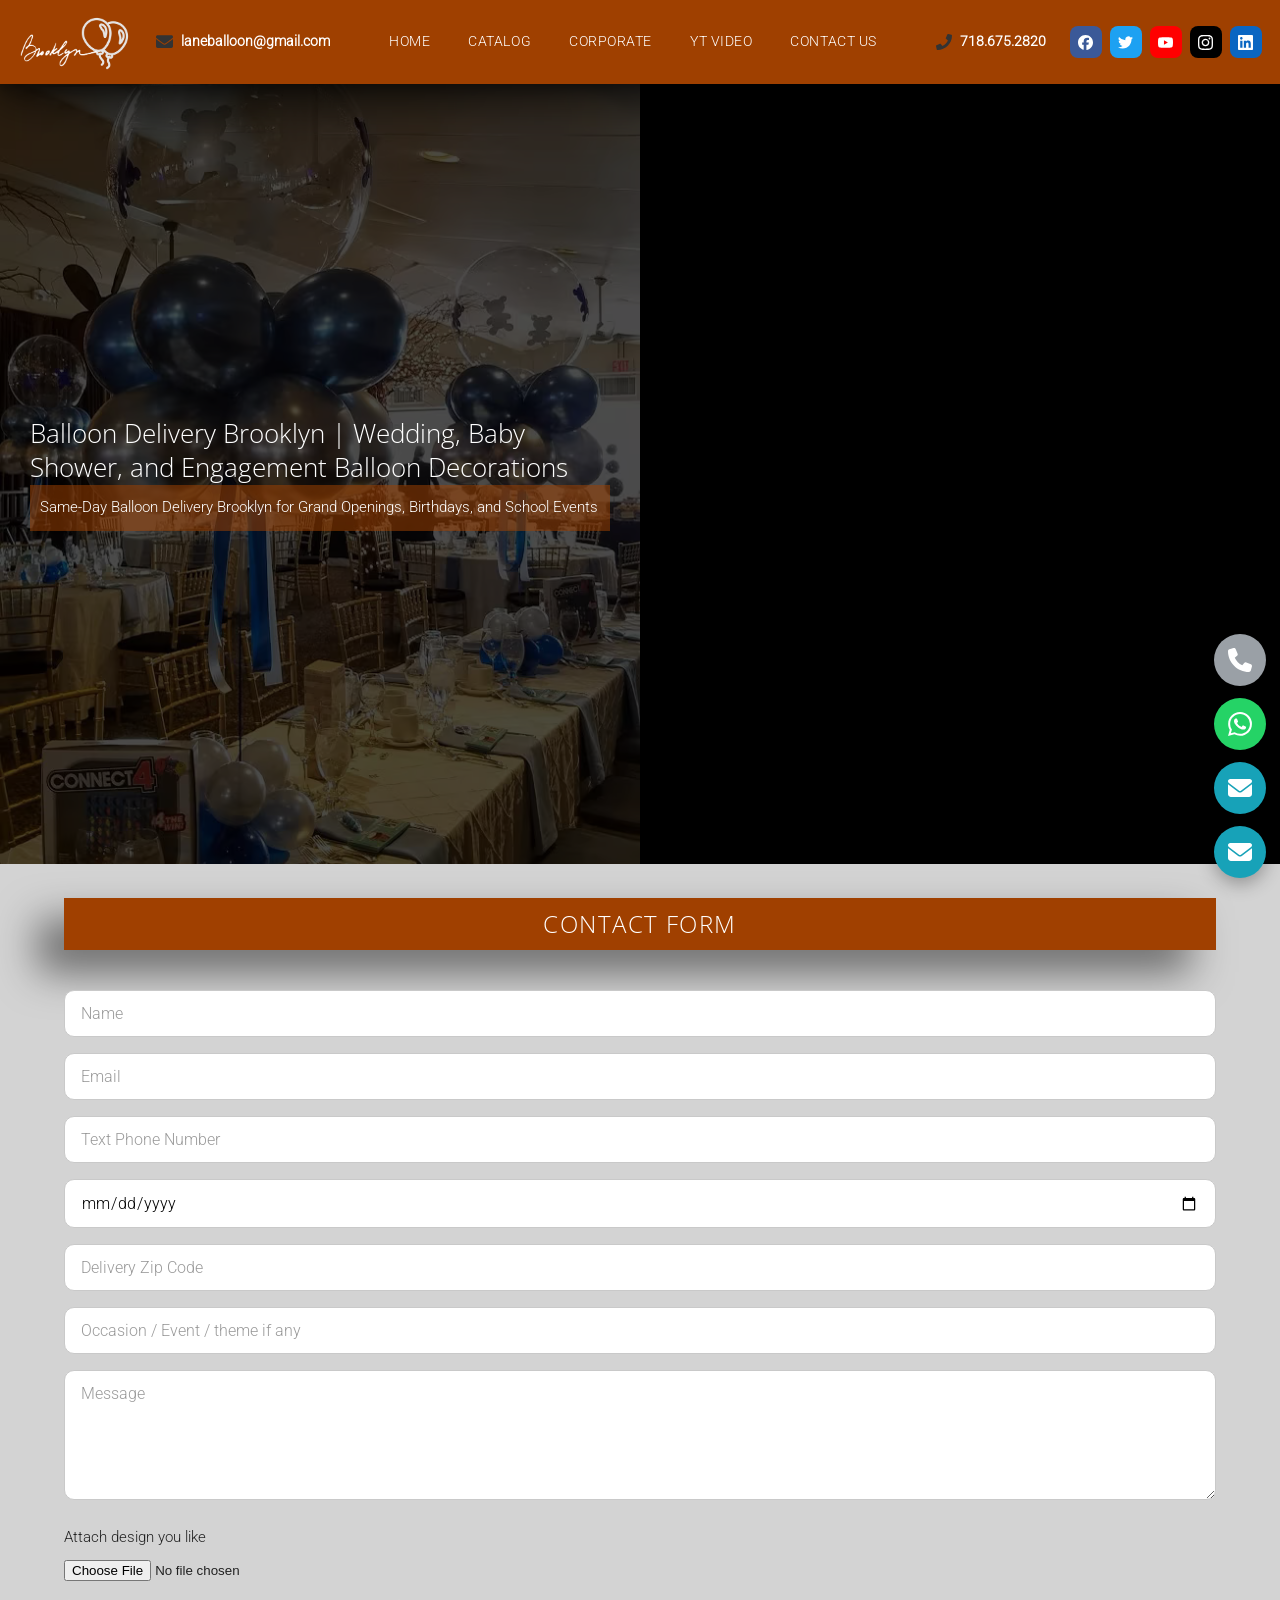
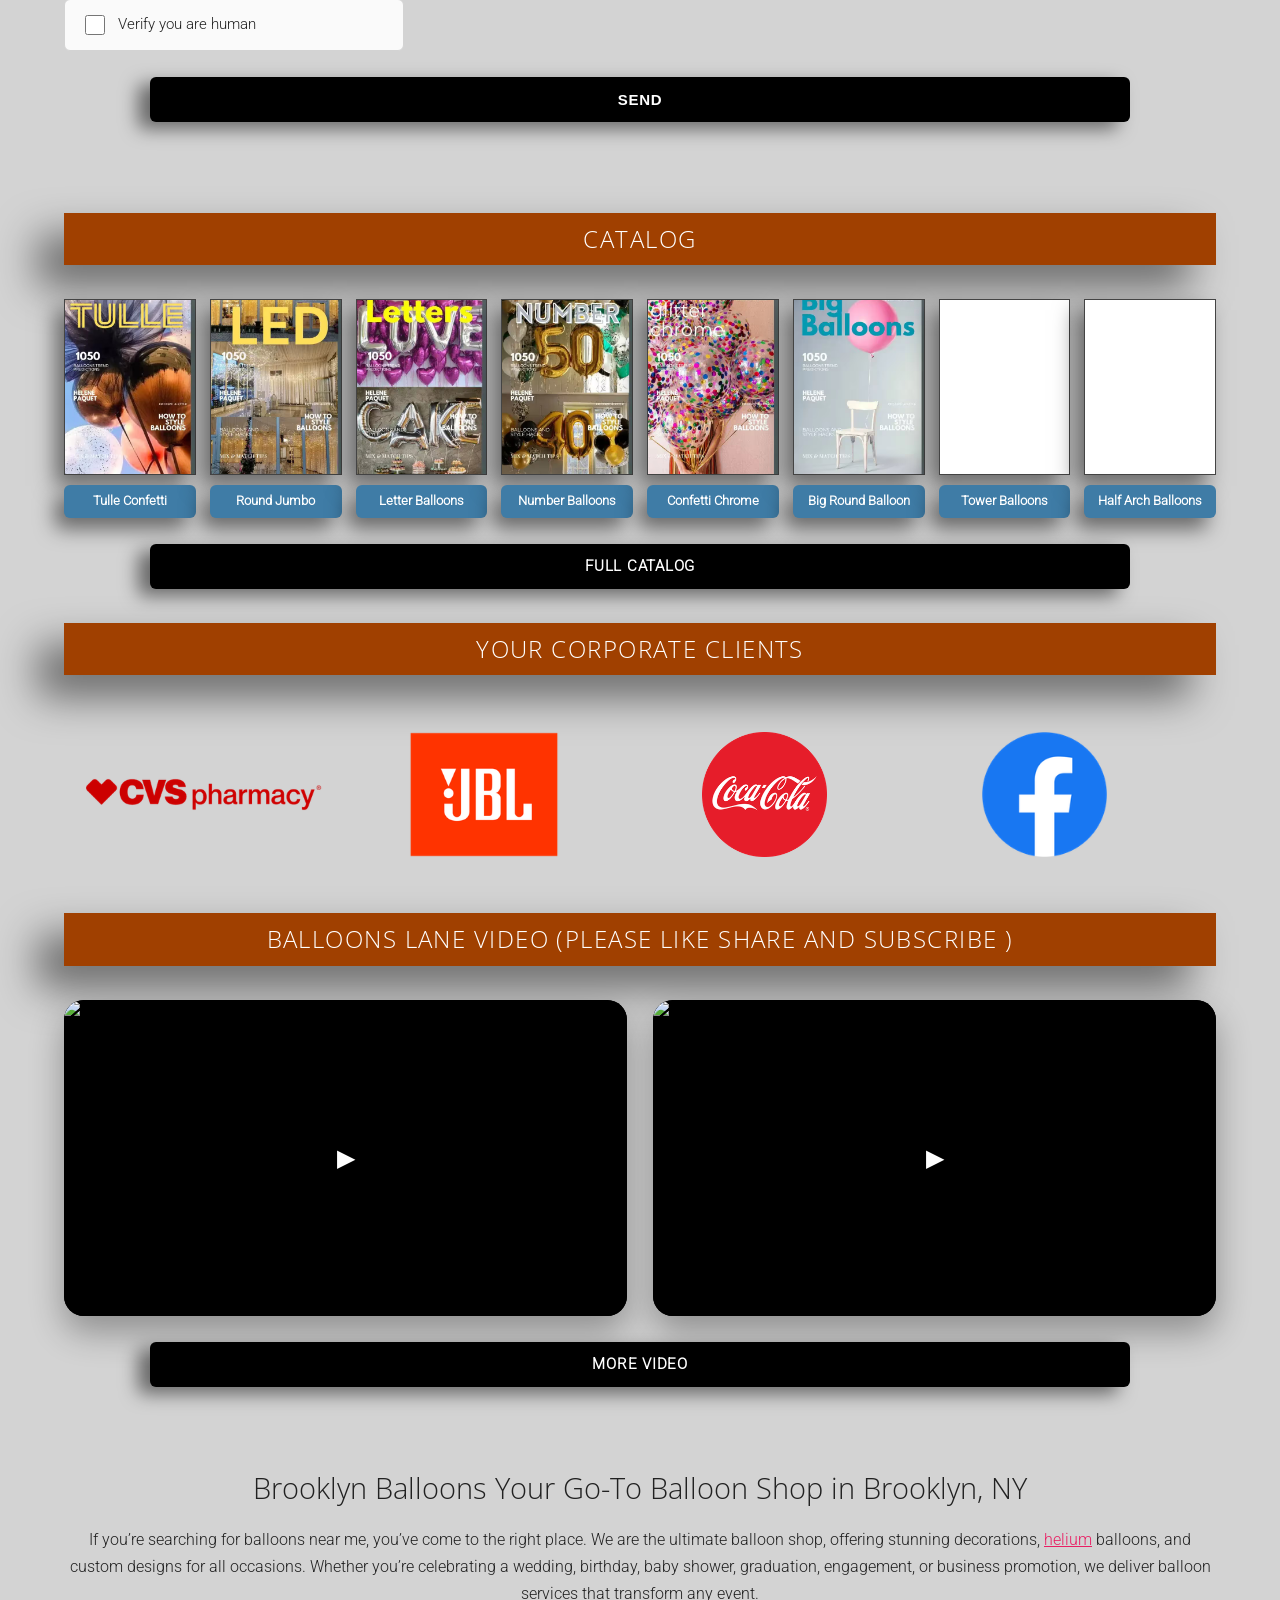
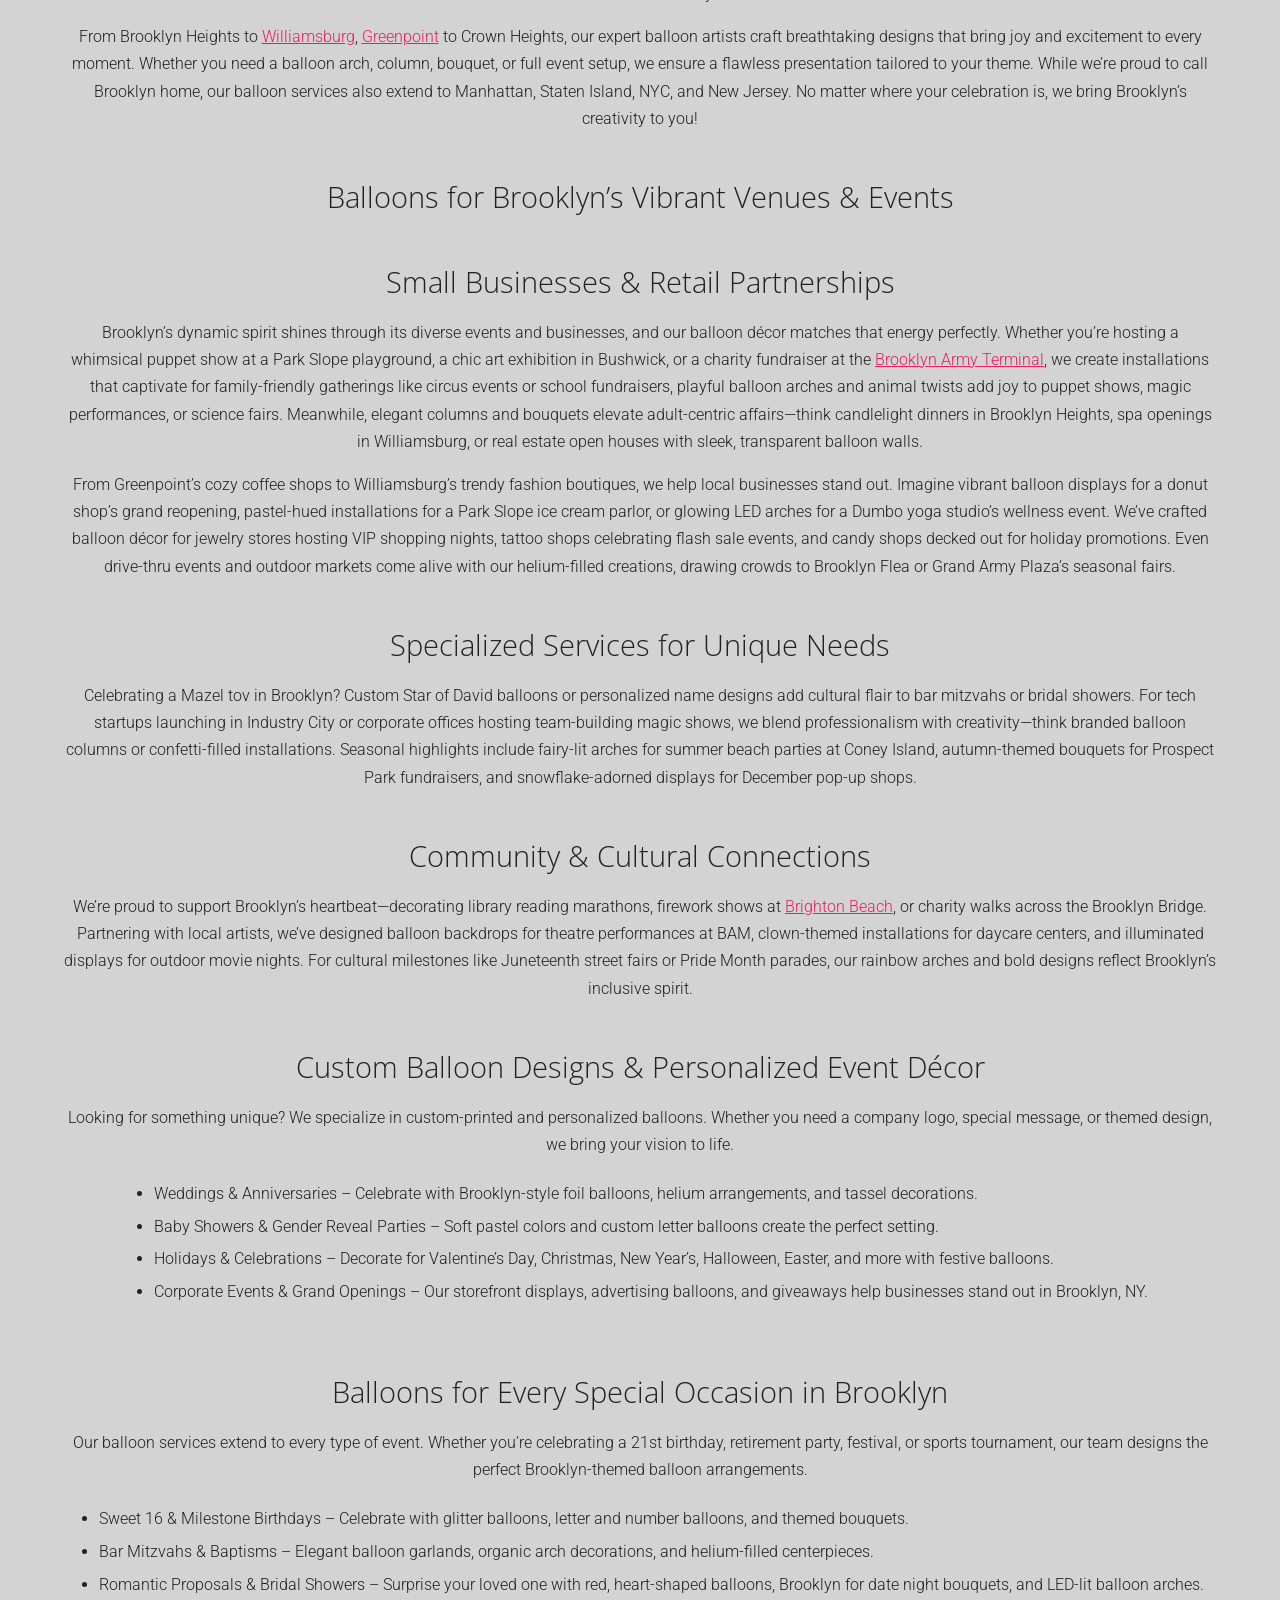
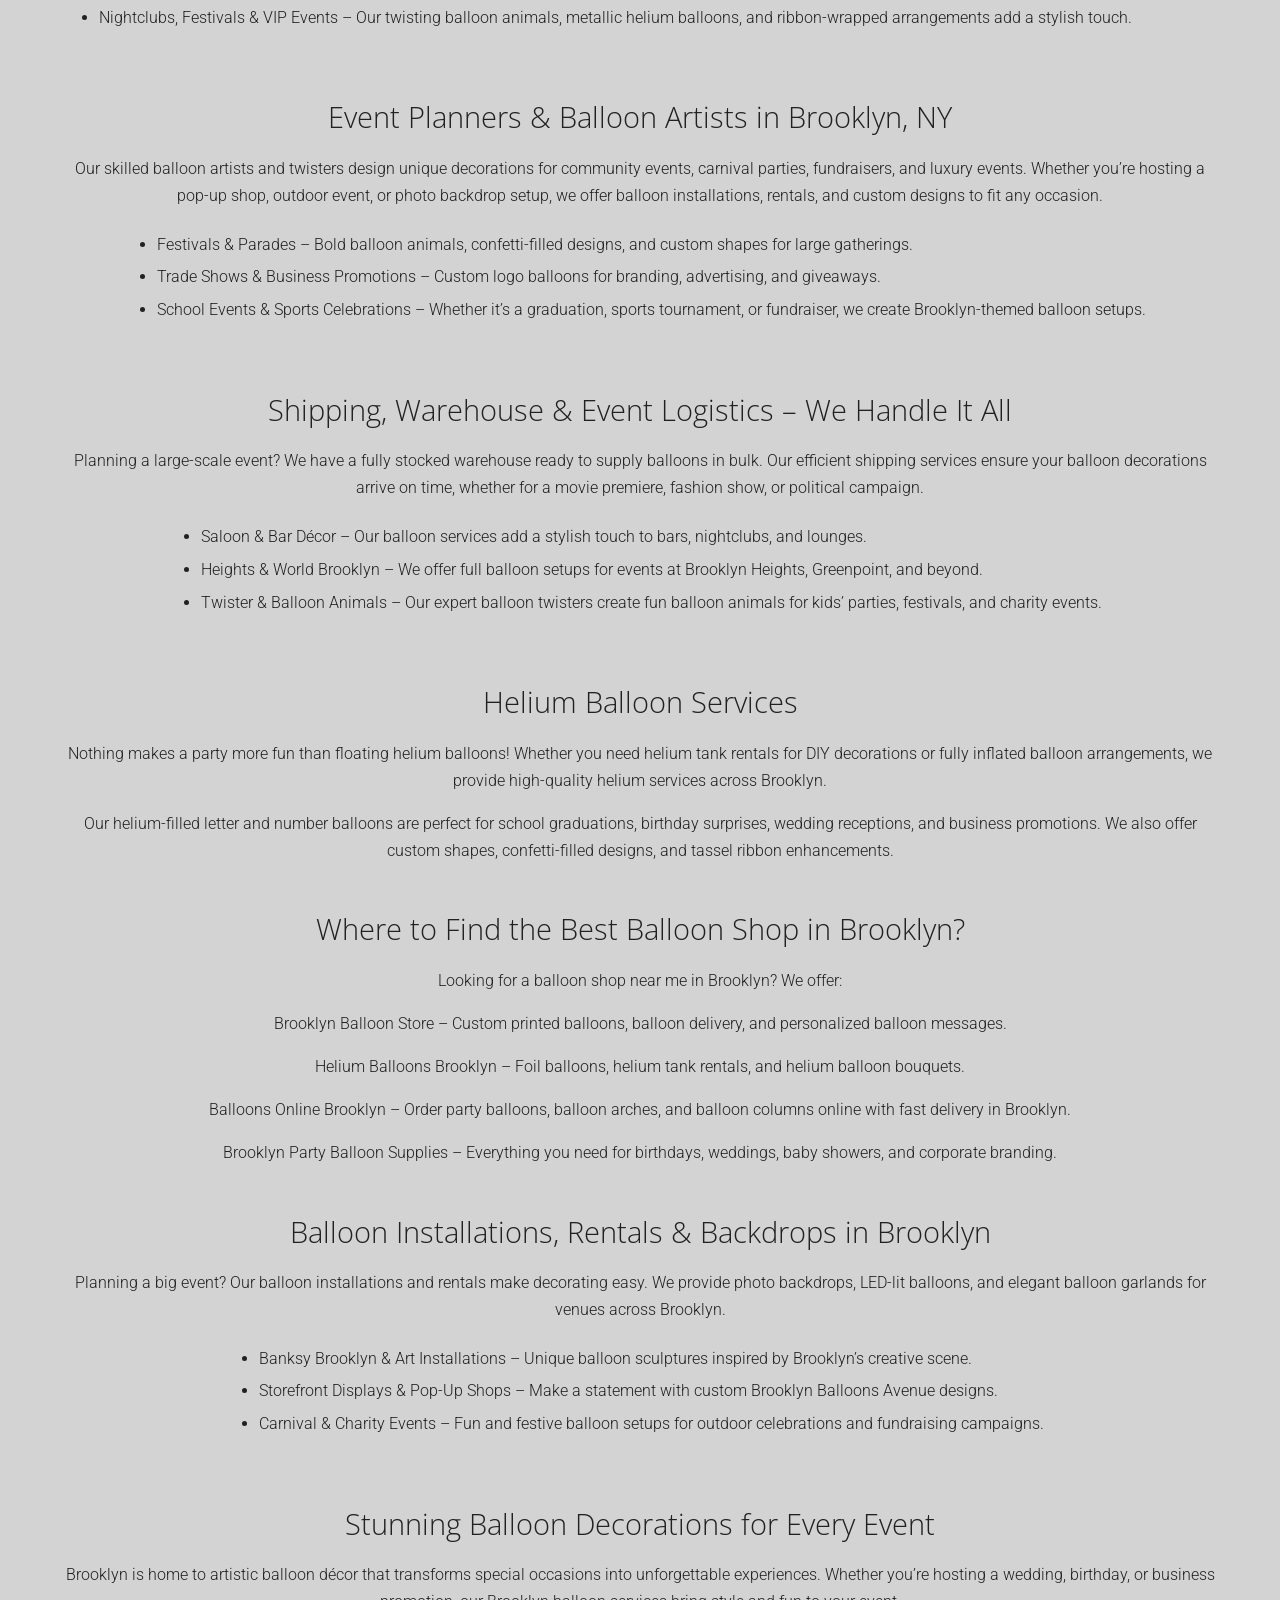
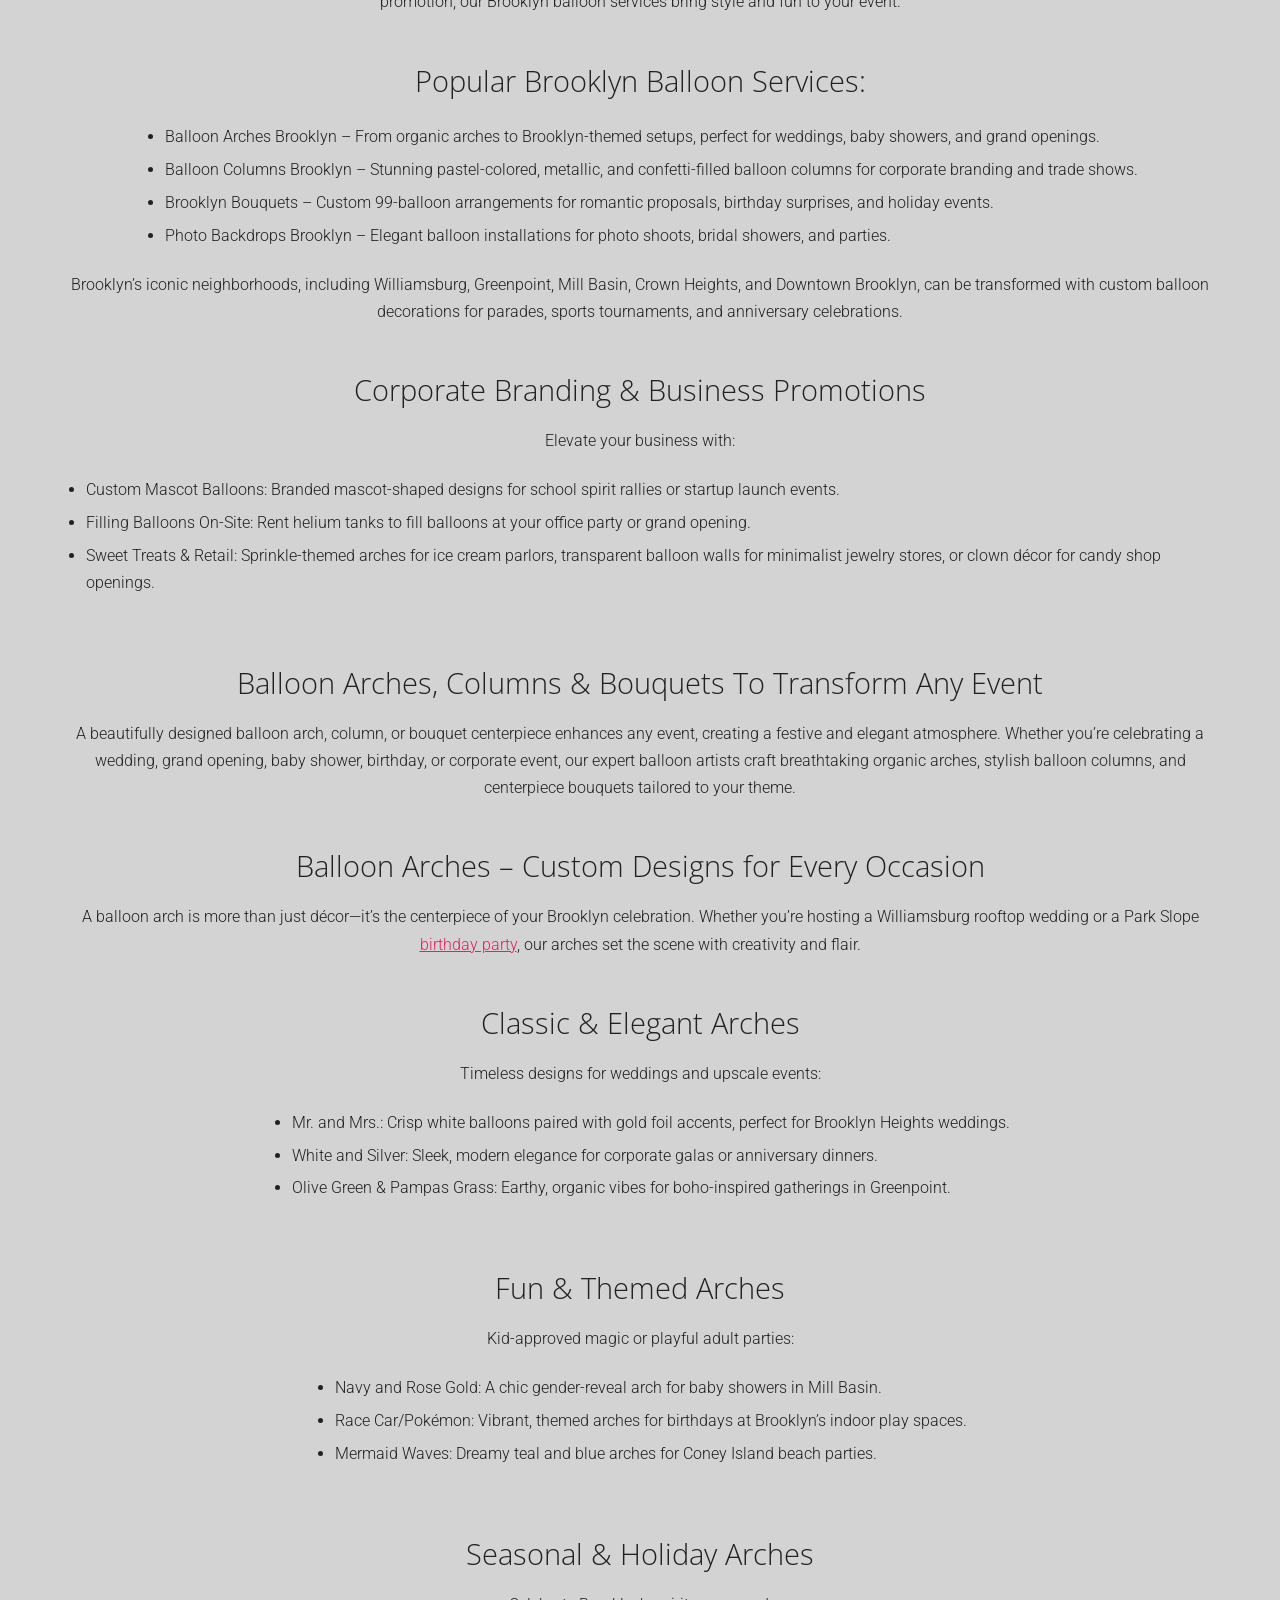
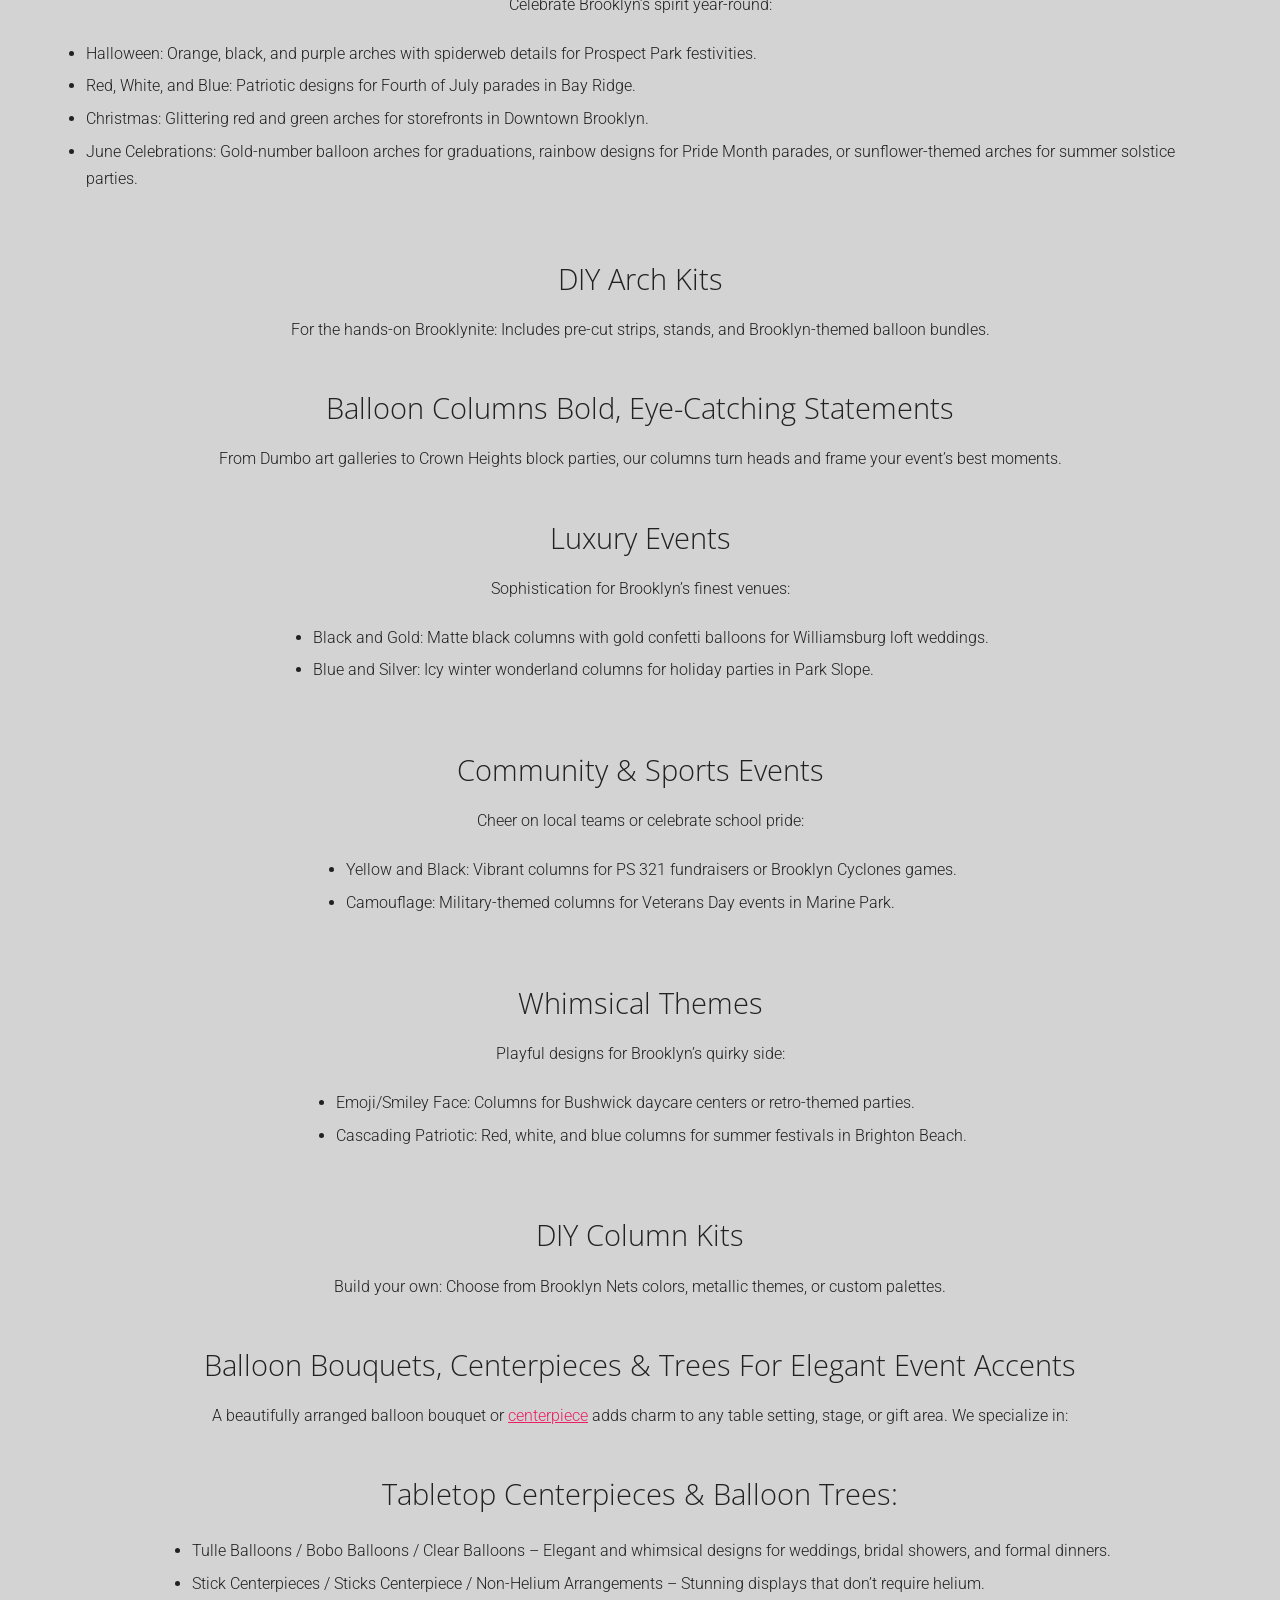
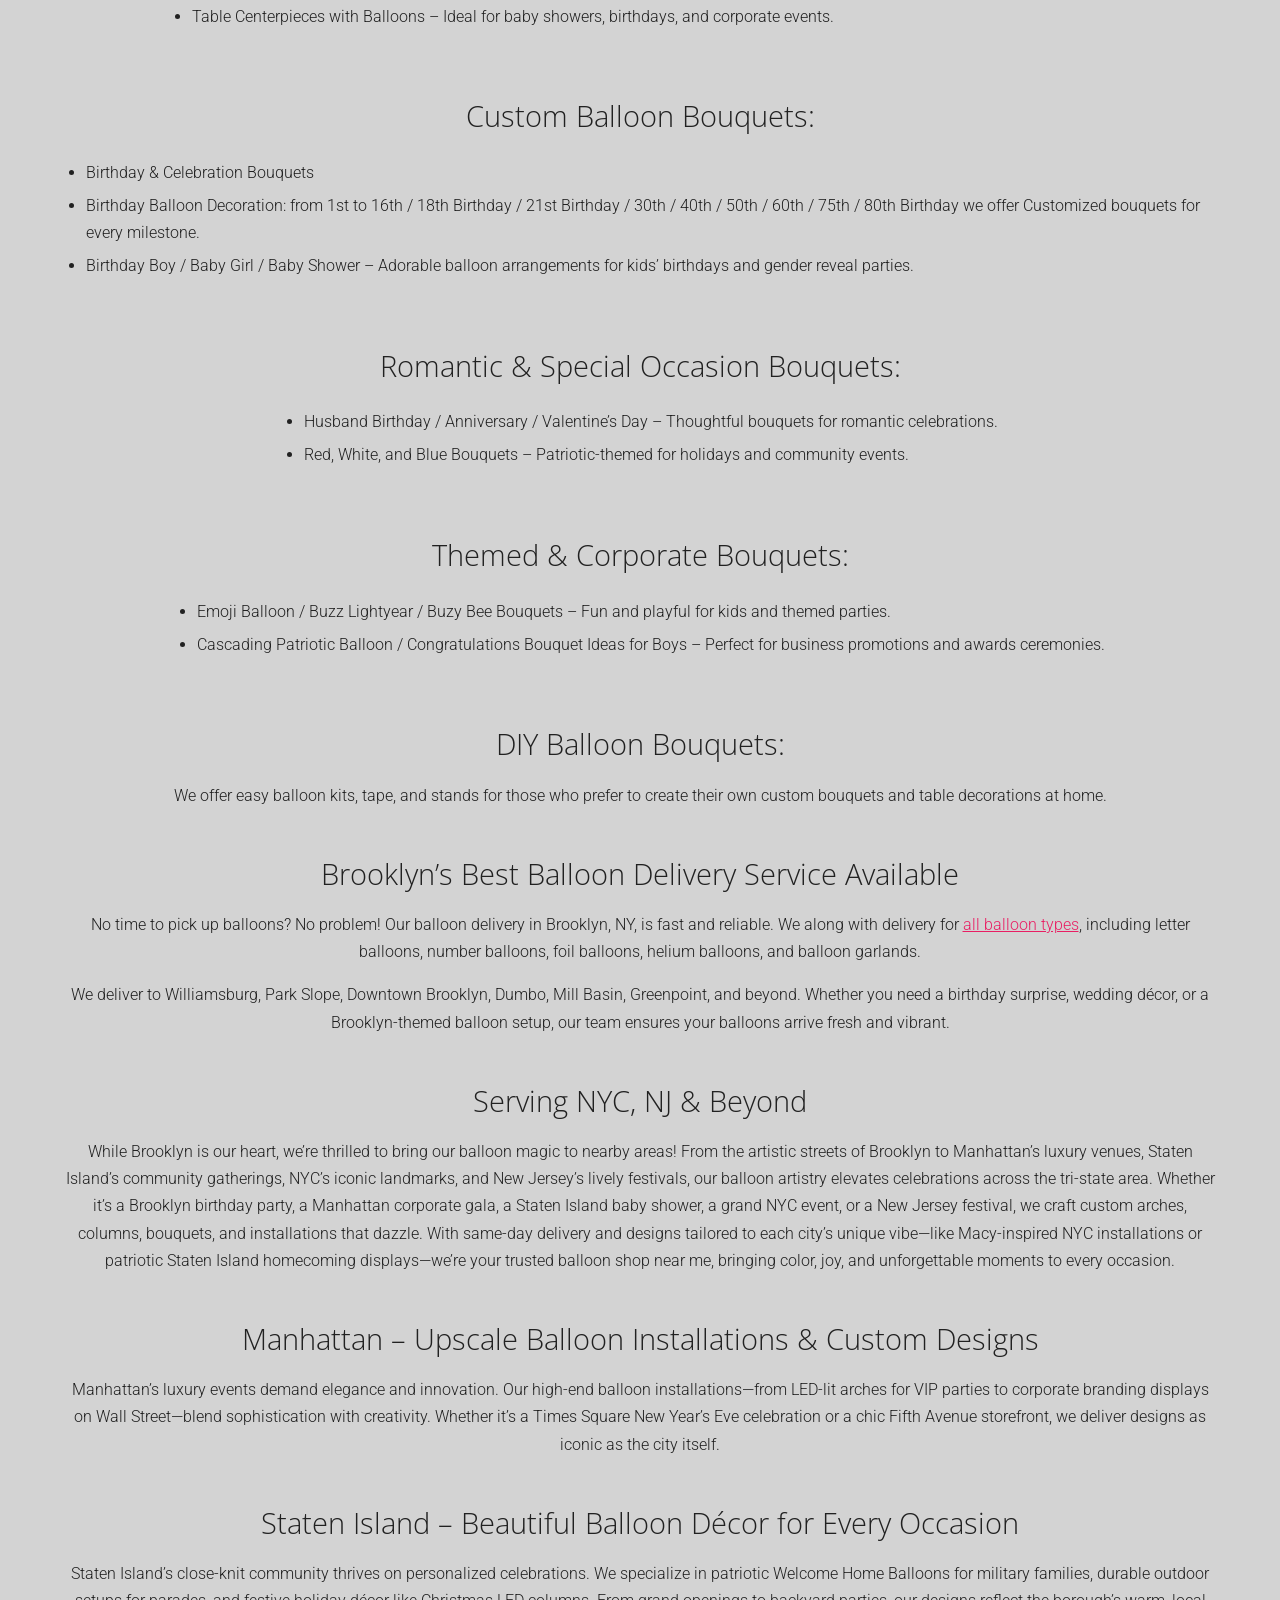
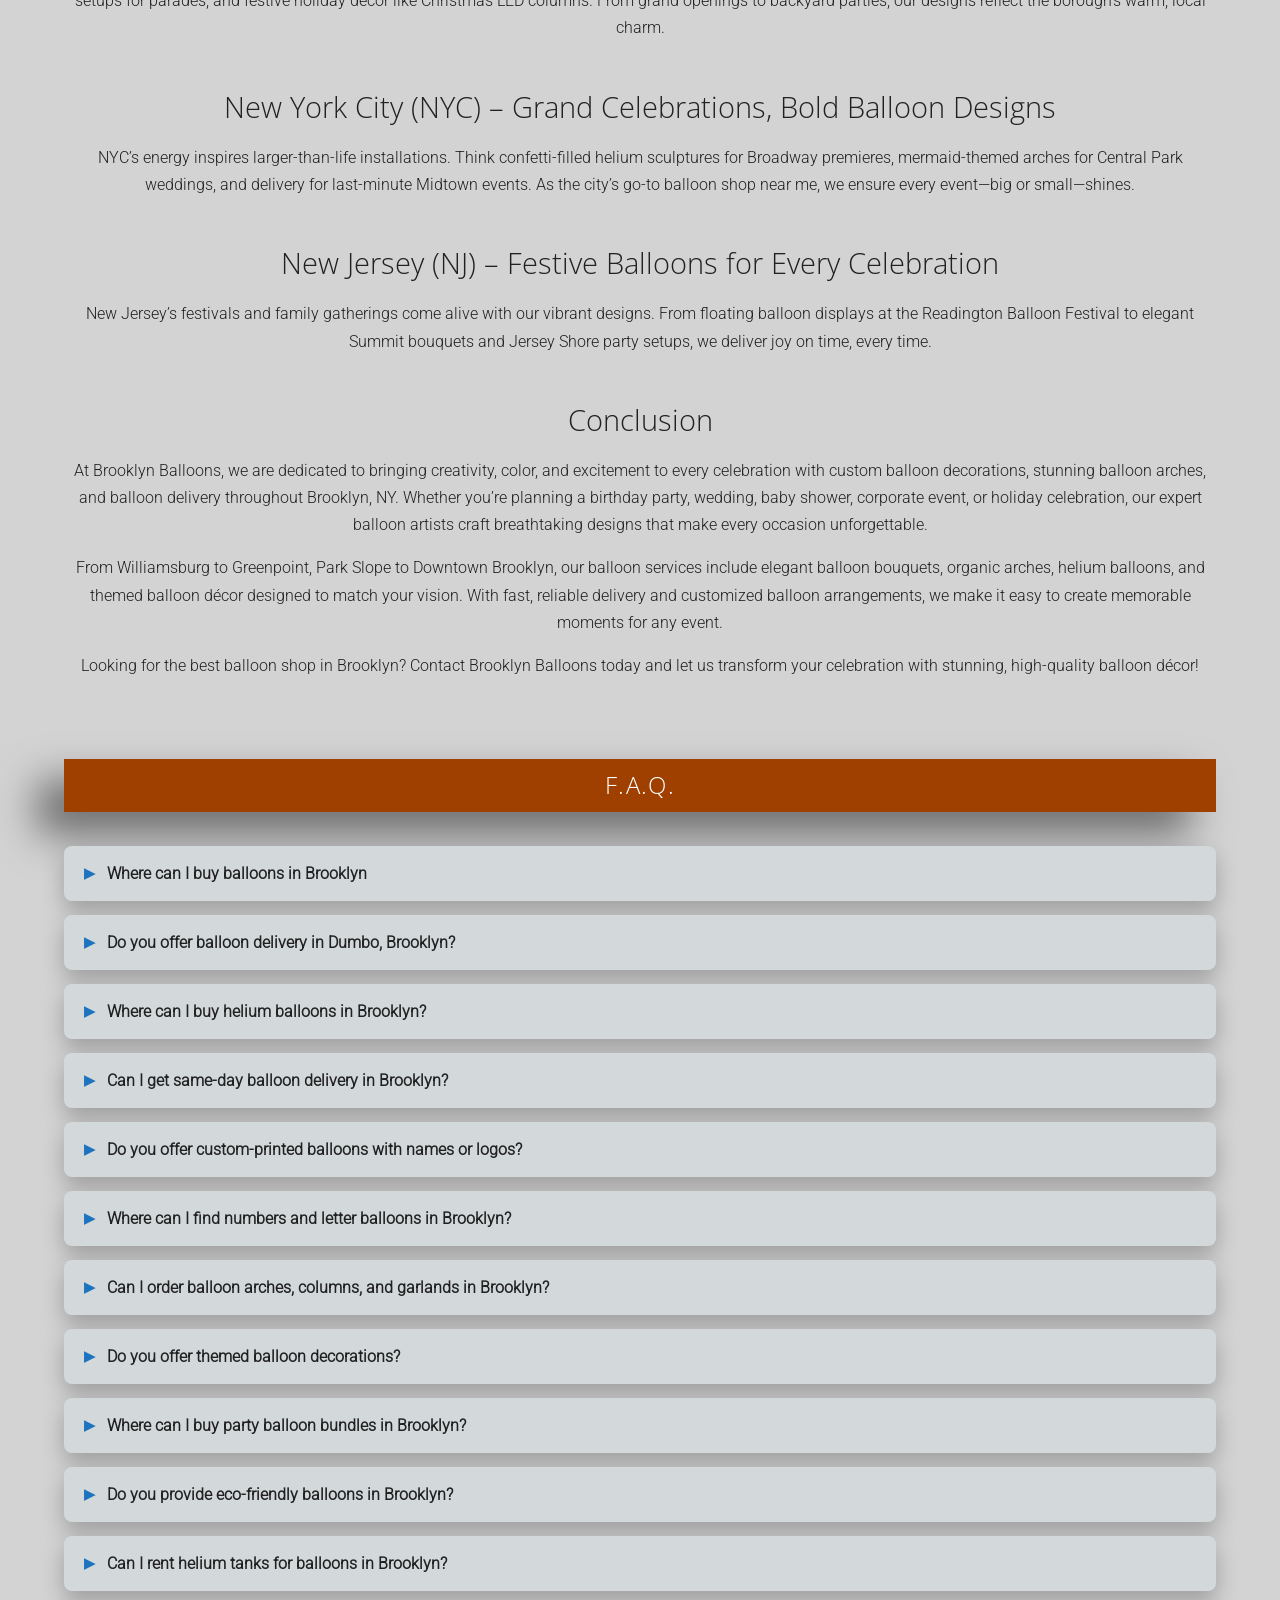
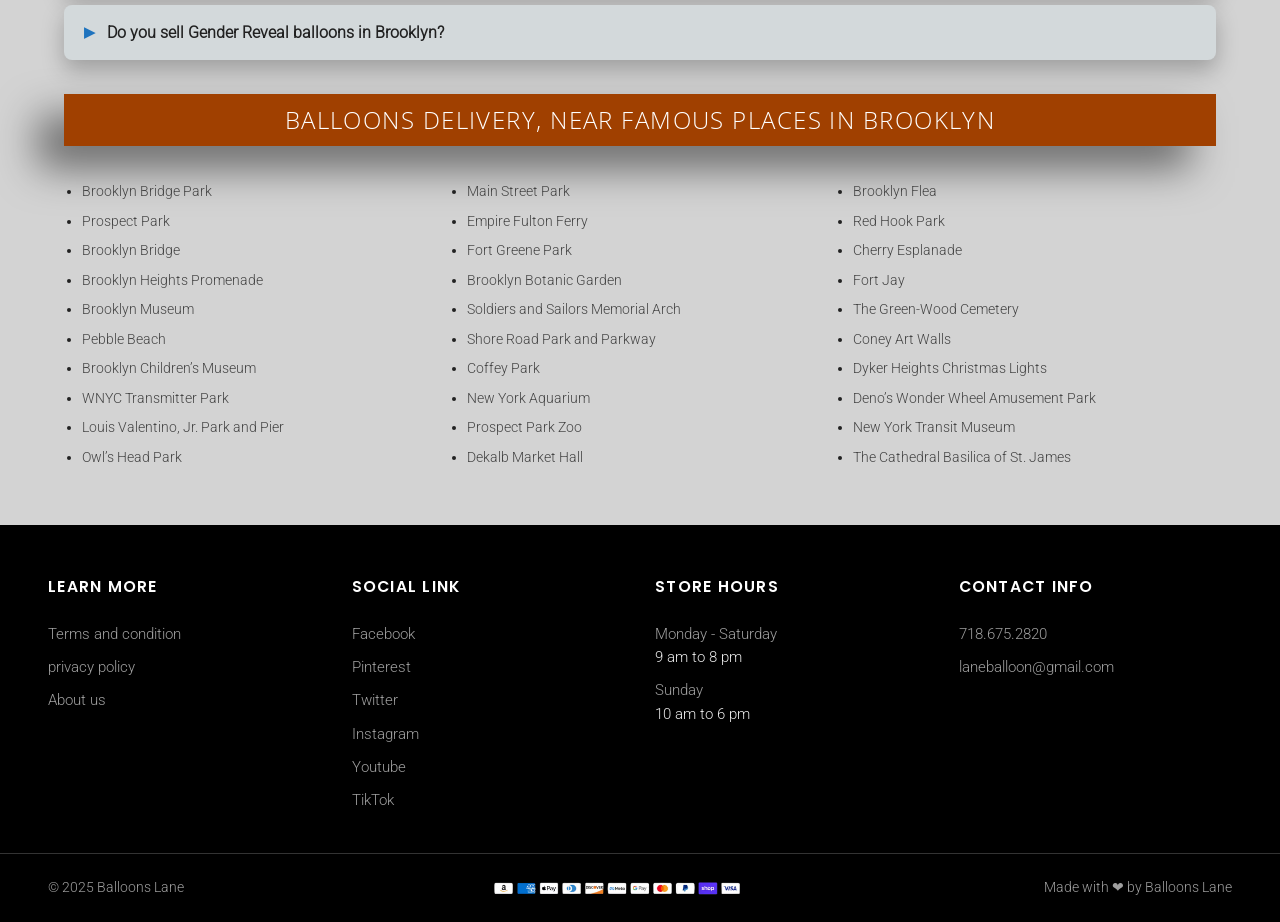
==== index.html @ 231b409b "Import website package" ====
<!DOCTYPE html><html lang="en"> <head><meta charset="utf-8"><meta name="viewport" content="width=device-width, initial-scale=1"><title>Balloon Delivery Brooklyn | Same-Day Bouquets, Arches &amp; Helium Balloons</title><meta name="description" content="Fast balloon delivery Brooklyn! Custom bouquets, arches &#38; helium balloons for birthdays, events &#38; more. Same-day delivery across Brooklyn, NY."><meta name="robots" content="index, follow"><link rel="canonical" href="https://balloondeliverybrooklyn.com/"><meta property="og:type" content="website"><meta property="og:title" content="Balloon Delivery Brooklyn | Same-Day Bouquets, Arches &#38; Helium Balloons"><meta property="og:description" content="Fast balloon delivery Brooklyn! Custom bouquets, arches &#38; helium balloons for birthdays, events &#38; more. Same-day delivery across Brooklyn, NY."><meta property="og:url" content="https://balloondeliverybrooklyn.com/"><meta property="og:image" content="https://balloondeliverybrooklyn.com/_astro/balloon-delivery-brooklyn-logo.DQ3Tntxd_1NHnf1.png"><meta name="twitter:card" content="summary_large_image"><link rel="icon" href="/favicon.ico" sizes="any"><link rel="icon" type="image/png" href="/images/favicon-512.png"><link rel="apple-touch-icon" href="/images/apple-touch-icon.png"><link rel="preload" as="font" type="font/woff2" href="/fonts/roboto-300-latin.woff2" crossorigin fetchpriority="high"><link rel="preload" as="image" type="image/avif" href="/_astro/chrome-silver-blue-latex-balloons-clear-bubble-balloons.ahV3XSMm_Z1ni4QR.avif" fetchpriority="high"><link rel="stylesheet" href="/_astro/catalog.D0tnLA8z.css"></head><body> <header class="site-header"> <div class="header-inner"> <a class="brand" href="/" aria-label="Balloon Delivery Brooklyn home"> <img src="/_astro/balloon-delivery-brooklyn-logo.DQ3Tntxd_Z1mXAI5.png" alt="Balloon Delivery Brooklyn logo" loading="eager" fetchpriority="high" decoding="async" width="340" height="191"> </a> <div class="header-contact header-contact-email"> <svg aria-hidden="true" viewBox="0 0 512 512" width="17" height="17" fill="#333" xmlns="http://www.w3.org/2000/svg"><path d="M502.3 190.8c3.9-3.1 9.7-.2 9.7 4.7V400c0 26.5-21.5 48-48 48H48c-26.5 0-48-21.5-48-48V195.6c0-5 5.7-7.8 9.7-4.7 22.4 17.4 52.1 39.5 154.1 113.6 21.1 15.4 56.7 47.8 92.2 47.6 35.7.3 72-32.8 92.3-47.6 102-74.1 131.6-96.3 154-113.7zM256 320c23.2.4 56.6-29.2 73.4-41.4 132.7-96.3 142.8-104.7 173.4-128.7 5.8-4.5 9.2-11.5 9.2-18.9v-19c0-26.5-21.5-48-48-48H48C21.5 64 0 85.5 0 112v19c0 7.4 3.4 14.3 9.2 18.9 30.6 23.9 40.7 32.4 173.4 128.7 16.8 12.2 50.2 41.8 73.4 41.4z"></path></svg> <a href="mailto:balloonslane@gmail.com"><span class="hide-m">laneballoon@gmail.com</span></a> </div> <button class="nav-toggle" type="button" aria-label="Open menu" aria-expanded="false" aria-controls="mainNav">☰</button> <nav class="main-nav" id="mainNav" aria-label="Main navigation"> <a href="/" class="active">HOME</a> <a href="/catalog/">CATALOG</a> <a href="/#corporate">CORPORATE</a> <a href="/#video">YT VIDEO</a> <a href="/contact-us/">CONTACT US</a> </nav> <div class="header-contact header-contact-phone"> <svg aria-hidden="true" viewBox="0 0 512 512" width="16" height="16" fill="#333" xmlns="http://www.w3.org/2000/svg"><path d="M493.4 24.6l-104-24c-11.3-2.6-22.9 3.3-27.5 13.9l-48 112c-4.2 9.8-1.4 21.3 6.9 28l60.6 49.6c-36 76.7-98.9 140.5-177.2 177.2l-49.6-60.6c-6.8-8.3-18.2-11.1-28-6.9l-112 48C3.9 366.5-2 378.1.6 389.4l24 104C27.1 504.2 36.7 512 48 512c256.1 0 464-207.5 464-464 0-11.2-7.7-20.9-18.6-23.4z"></path></svg> <a href="tel:7186752820">718.675.2820</a> </div> <div class="header-social" aria-label="Social links"> <a href="https://www.facebook.com/balloonslane/" target="_blank" rel="noopener" aria-label="Facebook"><img src="/images/social/facebook.svg" alt="" width="15" height="15" aria-hidden="true"></a> <a href="https://twitter.com/balloonslane" target="_blank" rel="noopener" aria-label="Twitter"><img src="/images/social/twitter.svg" alt="" width="15" height="15" aria-hidden="true"></a> <a href="https://www.youtube.com/channel/UCdsIWq3AVAGaRpFoQ8-T3CA" target="_blank" rel="noopener" aria-label="YouTube"><img src="/images/social/youtube.svg" alt="" width="15" height="15" aria-hidden="true"></a> <a href="https://www.instagram.com/balloonslane2/" target="_blank" rel="noopener" aria-label="Instagram"><img src="/images/social/instagram.svg" alt="" width="15" height="15" aria-hidden="true"></a> <a href="https://www.linkedin.com/in/balloonslane/" target="_blank" rel="noopener" aria-label="LinkedIn"><img src="/images/social/linkedin.svg" alt="" width="15" height="15" aria-hidden="true"></a> </div> </div> </header>  <main> <section class="hero-split" aria-label="Balloon Delivery Brooklyn"> <div class="hero-pane hero-left"> <img src="/_astro/chrome-silver-blue-latex-balloons-clear-bubble-balloons.ahV3XSMm_Z1ni4QR.avif" alt="Chrome silver and blue latex balloons with clear bubble balloons and teddy bear designs at a Brooklyn event" loading="eager" fetchpriority="high" decoding="async" width="652" height="936" class="hero-photo-img"> <div class="hero-left-text"> <h1>Balloon Delivery Brooklyn | Wedding, Baby Shower, and Engagement Balloon Decorations</h1> <p>Same-Day Balloon Delivery Brooklyn for Grand Openings, Birthdays, and School Events</p> </div> </div> <div class="hero-pane hero-right" aria-hidden="true"> <iframe id="heroYt" class="elementor-background-video-embed" role="presentation" tabindex="-1" allowfullscreen allow="accelerometer; autoplay; clipboard-write; encrypted-media; gyroscope; picture-in-picture; web-share" referrerpolicy="strict-origin-when-cross-origin" title="Balloon Delivery Brooklyn background video" width="100%" height="100%" src="https://www.youtube.com/embed/iS14jRPG26Q?controls=0&rel=0&playsinline=1&cc_load_policy=0&autoplay=1&mute=1&loop=1&playlist=iS14jRPG26Q"></iframe> </div> </section> <section id="contact" data-spy> <div class="container"> <div class="band"><h2>CONTACT FORM</h2></div> <form class="inquiry-form" method="post" enctype="multipart/form-data" action="https://formsubmit.co/seooptimizeragency@gmail.com" target="home-formsubmit-frame" novalidate data-inquiry-form> <input type="hidden" name="_subject" value="New Order Inquiry - Balloon Delivery Brooklyn"> <input type="hidden" name="_template" value="table"> <input type="hidden" name="_next" value="/form-sent/"> <input type="text" name="_honey" style="display:none" tabindex="-1" autocomplete="off"> <div class="field"> <label class="sr-only" for="home-name">Name</label> <input type="text" id="home-name" name="Name" autocomplete="name" placeholder="Name"> </div> <div class="field"> <label class="sr-only" for="home-email">Email</label> <input type="email" id="home-email" name="Email" autocomplete="email" placeholder="Email" required> </div> <div class="field"> <label class="sr-only" for="home-phone">Text Phone Number</label> <input type="number" id="home-phone" name="Text Phone Number" autocomplete="tel" placeholder="Text Phone Number"> </div> <div class="field"> <label class="sr-only" for="home-date">Event Date</label> <input type="date" id="home-date" name="Event Date" placeholder="Event Date" required> </div> <div class="field"> <label class="sr-only" for="home-zip">Delivery Zip Code</label> <input type="number" id="home-zip" name="Delivery Zip Code" inputmode="numeric" placeholder="Delivery Zip Code" required> </div> <div class="field"> <label class="sr-only" for="home-occasion">Occasion / Event / theme if any</label> <input type="text" id="home-occasion" name="Occasion / Event / theme if any" placeholder="Occasion / Event / theme if any"> </div> <div class="field"> <label class="sr-only" for="home-message">Message</label> <textarea id="home-message" name="Message" required placeholder="Message"></textarea> </div> <div class="field"> <label for="home-file" style="font-weight:400">Attach design you like</label> <input type="file" id="home-file" name="attachment"> </div> <div class="verify-row"> <label><input type="checkbox" name="Human Verification" value="Verified" required> Verify you are human</label> </div> <button type="submit" class="btn btn-send btn-wide">Send</button> <p class="form-status" role="status" aria-live="polite"></p> <iframe class="formsubmit-frame" name="home-formsubmit-frame" title="Form submission" aria-hidden="true" tabindex="-1"></iframe> </form> </div> </section> <section id="catalog" data-spy> <div class="container"> <div class="band"><h2>CATALOG</h2></div> <div class="cat-row"> <div class="cat-mini"> <img src="/_astro/tulle-confetti-glitter-sparkle-balloons.CXWo63Ch_t01iD.avif" alt="Tulle confetti glitter sparkle balloons" loading="lazy" decoding="async" fetchpriority="auto" width="450" height="750"> <a class="mini-btn" href="https://balloonsnumber.com/tulle-confetti" target="_blank" rel="noopener">Tulle Confetti</a> </div><div class="cat-mini"> <img src="/_astro/round-jumbo-led-clear-personalized-balloons.B6gYMXvM_Z2edU2Q.avif" alt="Round jumbo LED clear personalized balloons" loading="lazy" decoding="async" fetchpriority="auto" width="450" height="750"> <a class="mini-btn" href="https://balloonsnumber.com/round-jumbo-led-clear-personalize-balloons/" target="_blank" rel="noopener">Round Jumbo</a> </div><div class="cat-mini"> <img src="/_astro/number-name-letters-age-milestone-balloons.DxsDWCjs_p9qf3.avif" alt="Letter balloons for names, ages and milestones" loading="lazy" decoding="async" fetchpriority="auto" width="450" height="750"> <a class="mini-btn" href="https://balloonsnumber.com/letter-balloons/" target="_blank" rel="noopener">Letter Balloons</a> </div><div class="cat-mini"> <img src="/_astro/gold-number-balloons.CoS1oN6L_1KpxLV.avif" alt="Gold number balloons" loading="lazy" decoding="async" fetchpriority="auto" width="450" height="750"> <a class="mini-btn" href="https://balloonsnumber.com/number-balloons/" target="_blank" rel="noopener">Number Balloons</a> </div><div class="cat-mini"> <img src="/_astro/confetti-chrome-glitter-balloons.DwsgHTBc_Z1MaMes.avif" alt="Confetti chrome glitter balloons" loading="lazy" decoding="async" fetchpriority="auto" width="450" height="750"> <a class="mini-btn" href="https://balloonsnumber.com/confetti-chrome/" target="_blank" rel="noopener">Confetti Chrome</a> </div><div class="cat-mini"> <img src="/_astro/big-giant-large-round-jumbo-balloons.D8NAeVvR_Z2a86tw.avif" alt="Big giant large round jumbo balloons" loading="lazy" decoding="async" fetchpriority="auto" width="450" height="750"> <a class="mini-btn" href="https://balloonsnumber.com/big-round-balloons/" target="_blank" rel="noopener">Big Round Balloon</a> </div><div class="cat-mini"> <img src="/_astro/balloon-tower-stand.Cu2HZ2c3_Z1aqnmj.avif" alt="Balloon tower stand decoration" loading="lazy" decoding="async" fetchpriority="auto" width="450" height="750"> <a class="mini-btn" href="https://balloonsnumber.com/tower-balloons/" target="_blank" rel="noopener">Tower Balloons</a> </div><div class="cat-mini"> <img src="/_astro/balloon-half-arch.afGGD7GL_Z1dfWYv.avif" alt="Balloon half arch decoration" loading="lazy" decoding="async" fetchpriority="auto" width="450" height="750"> <a class="mini-btn" href="https://balloonsnumber.com/half-arch-balloons" target="_blank" rel="noopener">Half Arch Balloons</a> </div> </div> <a class="btn btn-black btn-wide" href="https://subdomain1.youdoitbusiness.com/?elementor_library=balloon-delivery-brooklyn-2" target="_blank" rel="noopener">Full Catalog</a> </div> </section> <section id="corporate" data-spy> <div class="container"> <div class="band"><h2>YOUR CORPORATE CLIENTS</h2></div> <div class="corp-wrap"> <div class="corp-track"> <div class="corp-logo"><img src="/_astro/cvs-pharmacy-logo.cIzOAxyp_Myd1r.png" alt="CVS Pharmacy logo" loading="lazy" decoding="async" fetchpriority="auto" width="360" height="49"></div><div class="corp-logo"><img src="/_astro/jbl-logo.Cg5dfPUv_t4twV.png" alt="JBL logo" loading="lazy" decoding="async" fetchpriority="auto" width="320" height="180"></div><div class="corp-logo"><img src="/_astro/coca-cola-logo.OS0SBDIX_Z1jnniu.png" alt="Coca-Cola logo" loading="lazy" decoding="async" fetchpriority="auto" width="240" height="240"></div><div class="corp-logo"><img src="/_astro/facebook-logo.BtoraQki_Z1GoNgb.png" alt="Facebook logo" loading="lazy" decoding="async" fetchpriority="auto" width="160" height="160"></div><div class="corp-logo"><img src="/_astro/google-logo.BakCQceD_1mr8N3.avif" alt="Google logo" loading="lazy" decoding="async" fetchpriority="auto" width="200" height="200"></div><div class="corp-logo"><img src="/_astro/amazon-logo.Cjmk4jff_2uuEjd.png" alt="Amazon logo" loading="lazy" decoding="async" fetchpriority="auto" width="200" height="200"></div><div class="corp-logo"><img src="/_astro/netflix-logo.glepWO7w_1jWkvE.avif" alt="Netflix logo" loading="lazy" decoding="async" fetchpriority="auto" width="200" height="200"></div><div class="corp-logo"><img src="/_astro/corporate-client-logo.Ce6oOXCQ_ZucRQx.png" alt="Corporate client logo" loading="lazy" decoding="async" fetchpriority="auto" width="200" height="115"></div> <div class="corp-logo" aria-hidden="true"><img src="/_astro/cvs-pharmacy-logo.cIzOAxyp_Myd1r.png" alt loading="lazy" decoding="async" fetchpriority="auto" width="360" height="49"></div><div class="corp-logo" aria-hidden="true"><img src="/_astro/jbl-logo.Cg5dfPUv_t4twV.png" alt loading="lazy" decoding="async" fetchpriority="auto" width="320" height="180"></div><div class="corp-logo" aria-hidden="true"><img src="/_astro/coca-cola-logo.OS0SBDIX_Z1jnniu.png" alt loading="lazy" decoding="async" fetchpriority="auto" width="240" height="240"></div><div class="corp-logo" aria-hidden="true"><img src="/_astro/facebook-logo.BtoraQki_Z1GoNgb.png" alt loading="lazy" decoding="async" fetchpriority="auto" width="160" height="160"></div><div class="corp-logo" aria-hidden="true"><img src="/_astro/google-logo.BakCQceD_1mr8N3.avif" alt loading="lazy" decoding="async" fetchpriority="auto" width="200" height="200"></div><div class="corp-logo" aria-hidden="true"><img src="/_astro/amazon-logo.Cjmk4jff_2uuEjd.png" alt loading="lazy" decoding="async" fetchpriority="auto" width="200" height="200"></div><div class="corp-logo" aria-hidden="true"><img src="/_astro/netflix-logo.glepWO7w_1jWkvE.avif" alt loading="lazy" decoding="async" fetchpriority="auto" width="200" height="200"></div><div class="corp-logo" aria-hidden="true"><img src="/_astro/corporate-client-logo.Ce6oOXCQ_ZucRQx.png" alt loading="lazy" decoding="async" fetchpriority="auto" width="200" height="115"></div> </div> </div> </div> </section> <section id="video" data-spy> <div class="container"> <div class="band"><h2>Balloons Lane Video (please like share and subscribe )</h2></div> <div class="video-grid"> <div class="video-card"> <button class="yt-facade" type="button" data-yt="D3jleZLWPvQ" data-title="50th Birthday Balloon Decorations | Birthday Balloon Bouquet and Garland decor Ideas | Balloons Lane" aria-label="Play video: 50th Birthday Balloon Decorations | Birthday Balloon Bouquet and Garland decor Ideas | Balloons Lane"> <img src="https://i.ytimg.com/vi/D3jleZLWPvQ/hqdefault.jpg" alt="50th Birthday Balloon Decorations | Birthday Balloon Bouquet and Garland decor Ideas | Balloons Lane" width="480" height="360" loading="lazy"> <span class="yt-play" aria-hidden="true">&#9654;</span> </button> </div><div class="video-card"> <button class="yt-facade" type="button" data-yt="VbV9hOF0bfA" data-title="LED Bubble Bobo Clear Round Balloon for Events and Parties | Birthday, Graduation Balloon" aria-label="Play video: LED Bubble Bobo Clear Round Balloon for Events and Parties | Birthday, Graduation Balloon"> <img src="https://i.ytimg.com/vi/VbV9hOF0bfA/hqdefault.jpg" alt="LED Bubble Bobo Clear Round Balloon for Events and Parties | Birthday, Graduation Balloon" width="480" height="360" loading="lazy"> <span class="yt-play" aria-hidden="true">&#9654;</span> </button> </div> </div> <div class="more-video"> <a class="btn btn-black btn-wide" href="https://www.youtube.com/@BalloonsLane?sub_confirmation=1" target="_blank" rel="noopener">More Video</a> </div> </div> </section> <section class="seo-copy"> <h2>Brooklyn Balloons Your Go-To Balloon Shop in Brooklyn, NY</h2> <p>If you’re searching for balloons near me, you’ve come to the right place. We are the ultimate balloon shop, offering stunning decorations, <a href="https://en.wikipedia.org/wiki/Helium" target="_blank" rel="noopener">helium</a> balloons, and custom designs for all occasions. Whether you’re celebrating a wedding, birthday, baby shower, graduation, engagement, or business promotion, we deliver balloon services that transform any event.</p> <p>From Brooklyn Heights to <a href="https://en.wikipedia.org/wiki/Williamsburg,_Brooklyn" target="_blank" rel="noopener">Williamsburg</a>, <a href="https://en.wikipedia.org/wiki/Greenpoint,_Brooklyn" target="_blank" rel="noopener">Greenpoint</a> to Crown Heights, our expert balloon artists craft breathtaking designs that bring joy and excitement to every moment. Whether you need a balloon arch, column, bouquet, or full event setup, we ensure a flawless presentation tailored to your theme. While we’re proud to call Brooklyn home, our balloon services also extend to Manhattan, Staten Island, NYC, and New Jersey. No matter where your celebration is, we bring Brooklyn’s creativity to you!</p> <h2>Balloons for Brooklyn’s Vibrant Venues &amp; Events</h2> <h2>Small Businesses &amp; Retail Partnerships</h2> <p>Brooklyn’s dynamic spirit shines through its diverse events and businesses, and our balloon décor matches that energy perfectly. Whether you’re hosting a whimsical puppet show at a Park Slope playground, a chic art exhibition in Bushwick, or a charity fundraiser at the <a href="https://brooklynarmyterminal.com/" target="_blank" rel="noopener">Brooklyn Army Terminal</a>, we create installations that captivate for family-friendly gatherings like circus events or school fundraisers, playful balloon arches and animal twists add joy to puppet shows, magic performances, or science fairs. Meanwhile, elegant columns and bouquets elevate adult-centric affairs—think candlelight dinners in Brooklyn Heights, spa openings in Williamsburg, or real estate open houses with sleek, transparent balloon walls.</p> <p>From Greenpoint’s cozy coffee shops to Williamsburg’s trendy fashion boutiques, we help local businesses stand out. Imagine vibrant balloon displays for a donut shop’s grand reopening, pastel-hued installations for a Park Slope ice cream parlor, or glowing LED arches for a Dumbo yoga studio’s wellness event. We’ve crafted balloon décor for jewelry stores hosting VIP shopping nights, tattoo shops celebrating flash sale events, and candy shops decked out for holiday promotions. Even drive-thru events and outdoor markets come alive with our helium-filled creations, drawing crowds to Brooklyn Flea or Grand Army Plaza’s seasonal fairs.</p> <h2>Specialized Services for Unique Needs</h2> <p>Celebrating a Mazel tov in Brooklyn? Custom Star of David balloons or personalized name designs add cultural flair to bar mitzvahs or bridal showers. For tech startups launching in Industry City or corporate offices hosting team-building magic shows, we blend professionalism with creativity—think branded balloon columns or confetti-filled installations. Seasonal highlights include fairy-lit arches for summer beach parties at Coney Island, autumn-themed bouquets for Prospect Park fundraisers, and snowflake-adorned displays for December pop-up shops.</p> <h2>Community &amp; Cultural Connections</h2> <p>We’re proud to support Brooklyn’s heartbeat—decorating library reading marathons, firework shows at <a href="https://www.google.com/search?q=Brighton+Beach&rlz=1C1CHBF_enPK1152PK1152&sourceid=chrome&ie=UTF-8#:~:text=Show%20more-,Brighton%20Beach,-Wikipedia" target="_blank" rel="noopener">Brighton Beach</a>, or charity walks across the Brooklyn Bridge. Partnering with local artists, we’ve designed balloon backdrops for theatre performances at BAM, clown-themed installations for daycare centers, and illuminated displays for outdoor movie nights. For cultural milestones like Juneteenth street fairs or Pride Month parades, our rainbow arches and bold designs reflect Brooklyn’s inclusive spirit.</p> <h2>Custom Balloon Designs &amp; Personalized Event Décor</h2> <p>Looking for something unique? We specialize in custom-printed and personalized balloons. Whether you need a company logo, special message, or themed design, we bring your vision to life.</p> <ul class="seo-list"> <li>Weddings &amp; Anniversaries – Celebrate with Brooklyn-style foil balloons, helium arrangements, and tassel decorations.</li> <li>Baby Showers &amp; Gender Reveal Parties – Soft pastel colors and custom letter balloons create the perfect setting.</li> <li>Holidays &amp; Celebrations – Decorate for Valentine’s Day, Christmas, New Year’s, Halloween, Easter, and more with festive balloons.</li> <li>Corporate Events &amp; Grand Openings – Our storefront displays, advertising balloons, and giveaways help businesses stand out in Brooklyn, NY.</li> </ul> <h2>Balloons for Every Special Occasion in Brooklyn</h2> <p>Our balloon services extend to every type of event. Whether you’re celebrating a 21st birthday, retirement party, festival, or sports tournament, our team designs the perfect Brooklyn-themed balloon arrangements.</p> <ul class="seo-list"> <li>Sweet 16 &amp; Milestone Birthdays – Celebrate with glitter balloons, letter and number balloons, and themed bouquets.</li> <li>Bar Mitzvahs &amp; Baptisms – Elegant balloon garlands, organic arch decorations, and helium-filled centerpieces.</li> <li>Romantic Proposals &amp; Bridal Showers – Surprise your loved one with red, heart-shaped balloons, Brooklyn for date night bouquets, and LED-lit balloon arches.</li> <li>Nightclubs, Festivals &amp; VIP Events – Our twisting balloon animals, metallic helium balloons, and ribbon-wrapped arrangements add a stylish touch.</li> </ul> <h2>Event Planners &amp; Balloon Artists in Brooklyn, NY</h2> <p>Our skilled balloon artists and twisters design unique decorations for community events, carnival parties, fundraisers, and luxury events. Whether you’re hosting a pop-up shop, outdoor event, or photo backdrop setup, we offer balloon installations, rentals, and custom designs to fit any occasion.</p> <ul class="seo-list"> <li>Festivals &amp; Parades – Bold balloon animals, confetti-filled designs, and custom shapes for large gatherings.</li> <li>Trade Shows &amp; Business Promotions – Custom logo balloons for branding, advertising, and giveaways.</li> <li>School Events &amp; Sports Celebrations – Whether it’s a graduation, sports tournament, or fundraiser, we create Brooklyn-themed balloon setups.</li> </ul> <h2>Shipping, Warehouse &amp; Event Logistics – We Handle It All</h2> <p>Planning a large-scale event? We have a fully stocked warehouse ready to supply balloons in bulk. Our efficient shipping services ensure your balloon decorations arrive on time, whether for a movie premiere, fashion show, or political campaign.</p> <ul class="seo-list"> <li>Saloon &amp; Bar Décor – Our balloon services add a stylish touch to bars, nightclubs, and lounges.</li> <li>Heights &amp; World Brooklyn – We offer full balloon setups for events at Brooklyn Heights, Greenpoint, and beyond.</li> <li>Twister &amp; Balloon Animals – Our expert balloon twisters create fun balloon animals for kids’ parties, festivals, and charity events.</li> </ul> <h2>Helium Balloon Services</h2> <p>Nothing makes a party more fun than floating helium balloons! Whether you need helium tank rentals for DIY decorations or fully inflated balloon arrangements, we provide high-quality helium services across Brooklyn.</p> <p>Our helium-filled letter and number balloons are perfect for school graduations, birthday surprises, wedding receptions, and business promotions. We also offer custom shapes, confetti-filled designs, and tassel ribbon enhancements.</p> <h2>Where to Find the Best Balloon Shop in Brooklyn?</h2> <p>Looking for a balloon shop near me in Brooklyn? We offer:</p> <p>Brooklyn Balloon Store – Custom printed balloons, balloon delivery, and personalized balloon messages.</p> <p>Helium Balloons Brooklyn – Foil balloons, helium tank rentals, and helium balloon bouquets.</p> <p>Balloons Online Brooklyn – Order party balloons, balloon arches, and balloon columns online with fast delivery in Brooklyn.</p> <p>Brooklyn Party Balloon Supplies – Everything you need for birthdays, weddings, baby showers, and corporate branding.</p> <h2>Balloon Installations, Rentals &amp; Backdrops in Brooklyn</h2> <p>Planning a big event? Our balloon installations and rentals make decorating easy. We provide photo backdrops, LED-lit balloons, and elegant balloon garlands for venues across Brooklyn.</p> <ul class="seo-list"> <li>Banksy Brooklyn &amp; Art Installations – Unique balloon sculptures inspired by Brooklyn’s creative scene.</li> <li>Storefront Displays &amp; Pop-Up Shops – Make a statement with custom Brooklyn Balloons Avenue designs.</li> <li>Carnival &amp; Charity Events – Fun and festive balloon setups for outdoor celebrations and fundraising campaigns.</li> </ul> <h2>Stunning Balloon Decorations for Every Event</h2> <p>Brooklyn is home to artistic balloon décor that transforms special occasions into unforgettable experiences. Whether you’re hosting a wedding, birthday, or business promotion, our Brooklyn balloon services bring style and fun to your event.</p> <h2>Popular Brooklyn Balloon Services:</h2> <ul class="seo-list"> <li>Balloon Arches Brooklyn – From organic arches to Brooklyn-themed setups, perfect for weddings, baby showers, and grand openings.</li> <li>Balloon Columns Brooklyn – Stunning pastel-colored, metallic, and confetti-filled balloon columns for corporate branding and trade shows.</li> <li>Brooklyn Bouquets – Custom 99-balloon arrangements for romantic proposals, birthday surprises, and holiday events.</li> <li>Photo Backdrops Brooklyn – Elegant balloon installations for photo shoots, bridal showers, and parties.</li> </ul> <p>Brooklyn’s iconic neighborhoods, including Williamsburg, Greenpoint, Mill Basin, Crown Heights, and Downtown Brooklyn, can be transformed with custom balloon decorations for parades, sports tournaments, and anniversary celebrations.</p> <h2>Corporate Branding &amp; Business Promotions</h2> <p>Elevate your business with:</p> <ul class="seo-list"> <li>Custom Mascot Balloons: Branded mascot-shaped designs for school spirit rallies or startup launch events.</li> <li>Filling Balloons On-Site: Rent helium tanks to fill balloons at your office party or grand opening.</li> <li>Sweet Treats &amp; Retail: Sprinkle-themed arches for ice cream parlors, transparent balloon walls for minimalist jewelry stores, or clown décor for candy shop openings.</li> </ul> <h2>Balloon Arches, Columns &amp; Bouquets To Transform Any Event</h2> <p>A beautifully designed balloon arch, column, or bouquet centerpiece enhances any event, creating a festive and elegant atmosphere. Whether you’re celebrating a wedding, grand opening, baby shower, birthday, or corporate event, our expert balloon artists craft breathtaking organic arches, stylish balloon columns, and centerpiece bouquets tailored to your theme.</p> <h2>Balloon Arches – Custom Designs for Every Occasion</h2> <p>A balloon arch is more than just décor—it’s the centerpiece of your Brooklyn celebration. Whether you’re hosting a Williamsburg rooftop wedding or a Park Slope <a href="https://en.wikipedia.org/wiki/Birthday_Party" target="_blank" rel="noopener">birthday party</a>, our arches set the scene with creativity and flair.</p> <h2>Classic &amp; Elegant Arches</h2> <p>Timeless designs for weddings and upscale events:</p> <ul class="seo-list"> <li>Mr. and Mrs.: Crisp white balloons paired with gold foil accents, perfect for Brooklyn Heights weddings.</li> <li>White and Silver: Sleek, modern elegance for corporate galas or anniversary dinners.</li> <li>Olive Green &amp; Pampas Grass: Earthy, organic vibes for boho-inspired gatherings in Greenpoint.</li> </ul> <h2>Fun &amp; Themed Arches</h2> <p>Kid-approved magic or playful adult parties:</p> <ul class="seo-list"> <li>Navy and Rose Gold: A chic gender-reveal arch for baby showers in Mill Basin.</li> <li>Race Car/Pokémon: Vibrant, themed arches for birthdays at Brooklyn’s indoor play spaces.</li> <li>Mermaid Waves: Dreamy teal and blue arches for Coney Island beach parties.</li> </ul> <h2>Seasonal &amp; Holiday Arches</h2> <p>Celebrate Brooklyn’s spirit year-round:</p> <ul class="seo-list"> <li>Halloween: Orange, black, and purple arches with spiderweb details for Prospect Park festivities.</li> <li>Red, White, and Blue: Patriotic designs for Fourth of July parades in Bay Ridge.</li> <li>Christmas: Glittering red and green arches for storefronts in Downtown Brooklyn.</li> <li>June Celebrations: Gold-number balloon arches for graduations, rainbow designs for Pride Month parades, or sunflower-themed arches for summer solstice parties.</li> </ul> <h2>DIY Arch Kits</h2> <p>For the hands-on Brooklynite: Includes pre-cut strips, stands, and Brooklyn-themed balloon bundles.</p> <h2>Balloon Columns Bold, Eye-Catching Statements</h2> <p>From Dumbo art galleries to Crown Heights block parties, our columns turn heads and frame your event’s best moments.</p> <h2>Luxury Events</h2> <p>Sophistication for Brooklyn’s finest venues:</p> <ul class="seo-list"> <li>Black and Gold: Matte black columns with gold confetti balloons for Williamsburg loft weddings.</li> <li>Blue and Silver: Icy winter wonderland columns for holiday parties in Park Slope.</li> </ul> <h2>Community &amp; Sports Events</h2> <p>Cheer on local teams or celebrate school pride:</p> <ul class="seo-list"> <li>Yellow and Black: Vibrant columns for PS 321 fundraisers or Brooklyn Cyclones games.</li> <li>Camouflage: Military-themed columns for Veterans Day events in Marine Park.</li> </ul> <h2>Whimsical Themes</h2> <p>Playful designs for Brooklyn’s quirky side:</p> <ul class="seo-list"> <li>Emoji/Smiley Face: Columns for Bushwick daycare centers or retro-themed parties.</li> <li>Cascading Patriotic: Red, white, and blue columns for summer festivals in Brighton Beach.</li> </ul> <h2>DIY Column Kits</h2> <p>Build your own: Choose from Brooklyn Nets colors, metallic themes, or custom palettes.</p> <h2>Balloon Bouquets, Centerpieces &amp; Trees For Elegant Event Accents</h2> <p>A beautifully arranged balloon bouquet or <a href="https://en.wikipedia.org/wiki/Centrepiece" target="_blank" rel="noopener">centerpiece</a> adds charm to any table setting, stage, or gift area. We specialize in:</p> <h2>Tabletop Centerpieces &amp; Balloon Trees:</h2> <ul class="seo-list"> <li>Tulle Balloons / Bobo Balloons / Clear Balloons – Elegant and whimsical designs for weddings, bridal showers, and formal dinners.</li> <li>Stick Centerpieces / Sticks Centerpiece / Non-Helium Arrangements – Stunning displays that don’t require helium.</li> <li>Table Centerpieces with Balloons – Ideal for baby showers, birthdays, and corporate events.</li> </ul> <h2>Custom Balloon Bouquets:</h2> <ul class="seo-list"> <li>Birthday &amp; Celebration Bouquets</li> <li>Birthday Balloon Decoration: from 1st to 16th / 18th Birthday / 21st Birthday / 30th / 40th / 50th / 60th / 75th / 80th Birthday we offer Customized bouquets for every milestone.</li> <li>Birthday Boy / Baby Girl / Baby Shower – Adorable balloon arrangements for kids’ birthdays and gender reveal parties.</li> </ul> <h2>Romantic &amp; Special Occasion Bouquets:</h2> <ul class="seo-list"> <li>Husband Birthday / Anniversary / Valentine’s Day – Thoughtful bouquets for romantic celebrations.</li> <li>Red, White, and Blue Bouquets – Patriotic-themed for holidays and community events.</li> </ul> <h2>Themed &amp; Corporate Bouquets:</h2> <ul class="seo-list"> <li>Emoji Balloon / Buzz Lightyear / Buzy Bee Bouquets – Fun and playful for kids and themed parties.</li> <li>Cascading Patriotic Balloon / Congratulations Bouquet Ideas for Boys – Perfect for business promotions and awards ceremonies.</li> </ul> <h2>DIY Balloon Bouquets:</h2> <p>We offer easy balloon kits, tape, and stands for those who prefer to create their own custom bouquets and table decorations at home.</p> <h2>Brooklyn’s Best Balloon Delivery Service Available</h2> <p>No time to pick up balloons? No problem! Our balloon delivery in Brooklyn, NY, is fast and reliable. We along with delivery for <a href="https://balloondeliverybrooklyn.com/catalog/" target="_blank" rel="noopener">all balloon types</a>, including letter balloons, number balloons, foil balloons, helium balloons, and balloon garlands.</p> <p>We deliver to Williamsburg, Park Slope, Downtown Brooklyn, Dumbo, Mill Basin, Greenpoint, and beyond. Whether you need a birthday surprise, wedding décor, or a Brooklyn-themed balloon setup, our team ensures your balloons arrive fresh and vibrant.</p> <h2>Serving NYC, NJ &amp; Beyond</h2> <p>While Brooklyn is our heart, we’re thrilled to bring our balloon magic to nearby areas! From the artistic streets of Brooklyn to Manhattan’s luxury venues, Staten Island’s community gatherings, NYC’s iconic landmarks, and New Jersey’s lively festivals, our balloon artistry elevates celebrations across the tri-state area. Whether it’s a Brooklyn birthday party, a Manhattan corporate gala, a Staten Island baby shower, a grand NYC event, or a New Jersey festival, we craft custom arches, columns, bouquets, and installations that dazzle. With same-day delivery and designs tailored to each city’s unique vibe—like Macy-inspired NYC installations or patriotic Staten Island homecoming displays—we’re your trusted balloon shop near me, bringing color, joy, and unforgettable moments to every occasion.</p> <h2>Manhattan – Upscale Balloon Installations &amp; Custom Designs</h2> <p>Manhattan’s luxury events demand elegance and innovation. Our high-end balloon installations—from LED-lit arches for VIP parties to corporate branding displays on Wall Street—blend sophistication with creativity. Whether it’s a Times Square New Year’s Eve celebration or a chic Fifth Avenue storefront, we deliver designs as iconic as the city itself.</p> <h2>Staten Island – Beautiful Balloon Décor for Every Occasion</h2> <p>Staten Island’s close-knit community thrives on personalized celebrations. We specialize in patriotic Welcome Home Balloons for military families, durable outdoor setups for parades, and festive holiday décor like Christmas LED columns. From grand openings to backyard parties, our designs reflect the borough’s warm, local charm.</p> <h2>New York City (NYC) – Grand Celebrations, Bold Balloon Designs</h2> <p>NYC’s energy inspires larger-than-life installations. Think confetti-filled helium sculptures for Broadway premieres, mermaid-themed arches for Central Park weddings, and delivery for last-minute Midtown events. As the city’s go-to balloon shop near me, we ensure every event—big or small—shines.</p> <h2>New Jersey (NJ) – Festive Balloons for Every Celebration</h2> <p>New Jersey’s festivals and family gatherings come alive with our vibrant designs. From floating balloon displays at the Readington Balloon Festival to elegant Summit bouquets and Jersey Shore party setups, we deliver joy on time, every time.</p> <h2>Conclusion</h2> <p>At Brooklyn Balloons, we are dedicated to bringing creativity, color, and excitement to every celebration with custom balloon decorations, stunning balloon arches, and balloon delivery throughout Brooklyn, NY. Whether you’re planning a birthday party, wedding, baby shower, corporate event, or holiday celebration, our expert balloon artists craft breathtaking designs that make every occasion unforgettable.</p> <p>From Williamsburg to Greenpoint, Park Slope to Downtown Brooklyn, our balloon services include elegant balloon bouquets, organic arches, helium balloons, and themed balloon décor designed to match your vision. With fast, reliable delivery and customized balloon arrangements, we make it easy to create memorable moments for any event.</p> <p>Looking for the best balloon shop in Brooklyn? Contact Brooklyn Balloons today and let us transform your celebration with stunning, high-quality balloon décor!</p> </section> <section id="faq"> <div class="container"> <div class="band"><h2>F.A.Q.</h2></div> <div class="faq"> <div class="faq-item"> <button class="faq-q" type="button"><span class="marker">&#9654;</span>Where can I buy balloons in Brooklyn</button> <div class="faq-a"><p>You can buy balloons in Brooklyn from us! We offer a wide selection of high-quality balloons, including latex, foil, and custom designs. We also provide online ordering for easy access and same-day delivery options.</p></div> </div><div class="faq-item"> <button class="faq-q" type="button"><span class="marker">&#9654;</span>Do you offer balloon delivery in Dumbo, Brooklyn?</button> <div class="faq-a"><p>Yes! We deliver balloons throughout Dumbo and all Brooklyn neighborhoods. Whether you need helium balloons, custom bouquets, or full event décor, we provide fast and reliable service.</p></div> </div><div class="faq-item"> <button class="faq-q" type="button"><span class="marker">&#9654;</span>Where can I buy helium balloons in Brooklyn?</button> <div class="faq-a"><p>We offer helium balloons in various styles, including latex, foil, and custom designs. Whether you need a helium-filled balloon bouquet or a large event setup, we have you covered.</p></div> </div><div class="faq-item"> <button class="faq-q" type="button"><span class="marker">&#9654;</span>Can I get same-day balloon delivery in Brooklyn?</button> <div class="faq-a"><p>Absolutely! We offer same-day balloon delivery for birthdays, weddings, baby showers, corporate events, and more. Order early to secure your preferred delivery slot.</p></div> </div><div class="faq-item"> <button class="faq-q" type="button"><span class="marker">&#9654;</span>Do you offer custom-printed balloons with names or logos?</button> <div class="faq-a"><p>Yes! We create custom balloons with personalized messages, names, company logos, and themed designs. Perfect for birthdays, events, and business promotions.</p></div> </div><div class="faq-item"> <button class="faq-q" type="button"><span class="marker">&#9654;</span>Where can I find numbers and letter balloons in Brooklyn?</button> <div class="faq-a"><p>We provide number and letter balloons in foil, latex, and helium-filled options. These are ideal for birthdays, anniversaries, graduations, and milestone celebrations.</p></div> </div><div class="faq-item"> <button class="faq-q" type="button"><span class="marker">&#9654;</span>Can I order balloon arches, columns, and garlands in Brooklyn?</button> <div class="faq-a"><p>Yes! We design and deliver stunning balloon arches, columns, garlands, and full backdrops for weddings, grand openings, corporate events, and special occasions.</p></div> </div><div class="faq-item"> <button class="faq-q" type="button"><span class="marker">&#9654;</span>Do you offer themed balloon decorations?</button> <div class="faq-a"><p>Definitely! We specialize in themed balloon décor for birthdays, baby showers, holidays, corporate events, and more. From character balloons to floral balloon walls, we bring your vision to life.</p></div> </div><div class="faq-item"> <button class="faq-q" type="button"><span class="marker">&#9654;</span>Where can I buy party balloon bundles in Brooklyn?</button> <div class="faq-a"><p>We offer pre-designed balloon bundles that include helium balloons, confetti balloons, and themed bouquets, making party planning easy and stress-free.</p></div> </div><div class="faq-item"> <button class="faq-q" type="button"><span class="marker">&#9654;</span>Do you provide eco-friendly balloons in Brooklyn?</button> <div class="faq-a"><p>Yes! We offer biodegradable latex balloons and other sustainable options for environmentally conscious events and decorations.</p></div> </div><div class="faq-item"> <button class="faq-q" type="button"><span class="marker">&#9654;</span>Can I rent helium tanks for balloons in Brooklyn?</button> <div class="faq-a"><p>Yes! We offer helium tank rentals so you can easily inflate balloons at home, at your business, or your event venue.</p></div> </div><div class="faq-item"> <button class="faq-q" type="button"><span class="marker">&#9654;</span>Do you sell Gender Reveal balloons in Brooklyn?</button> <div class="faq-a"><p>Yes! We provide gender reveal balloons, including confetti-filled, smoke-filled, and pop-to-reveal designs, to make your special moment unforgettable.</p></div> </div> </div> </div> </section> <section id="locations"> <div class="container"> <div class="loc-section famous-places"> <div class="band"><h2>BALLOONS DELIVERY, NEAR FAMOUS PLACES IN BROOKLYN</h2></div> <ul class="loc-grid famous-grid"> <li><a href="https://www.brooklynbridgepark.org/" target="_blank" rel="noopener">Brooklyn Bridge Park</a></li><li><a href="https://www.prospectpark.org/" target="_blank" rel="noopener">Prospect Park</a></li><li><a href="https://www.nyc.gov/html/dot/html/infrastructure/brooklyn-bridge.shtml" target="_blank" rel="noopener">Brooklyn Bridge</a></li><li><a href="http://www.nycgovparks.org/about/history/historical-signs/listings?id=136" target="_blank" rel="noopener">Brooklyn Heights Promenade</a></li><li><a href="https://www.brooklynmuseum.org/" target="_blank" rel="noopener">Brooklyn Museum</a></li><li><a href="https://www.brooklynbridgepark.org/places-to-see/pebble-beach/" target="_blank" rel="noopener">Pebble Beach</a></li><li><a href="https://www.brooklynkids.org/" target="_blank" rel="noopener">Brooklyn Children’s Museum</a></li><li><a href="https://www.nycgovparks.org/parks/transmitter-park" target="_blank" rel="noopener">WNYC Transmitter Park</a></li><li><a href="https://www.nycgovparks.org/parks/valentino-pier" target="_blank" rel="noopener">Louis Valentino, Jr. Park and Pier</a></li><li><a href="https://www.nycgovparks.org/parks/owls-head-park" target="_blank" rel="noopener">Owl’s Head Park</a></li><li><a href="https://www.brooklynbridgepark.org/park/main-street" target="_blank" rel="noopener">Main Street Park</a></li><li><a href="http://www.brooklynbridgepark.org/park/empire-fulton-ferry" target="_blank" rel="noopener">Empire Fulton Ferry</a></li><li><a href="http://www.fortgreenepark.org/" target="_blank" rel="noopener">Fort Greene Park</a></li><li><a href="https://bbg.org/" target="_blank" rel="noopener">Brooklyn Botanic Garden</a></li><li><a href="https://www.nycgovparks.org/parks/grand-army-plaza/monuments/1463" target="_blank" rel="noopener">Soldiers and Sailors Memorial Arch</a></li><li><a href="https://www.nycgovparks.org/parks/shore-road-park" target="_blank" rel="noopener">Shore Road Park and Parkway</a></li><li><a href="https://www.nycgovparks.org/parks/coffey-park" target="_blank" rel="noopener">Coffey Park</a></li><li><a href="http://www.nyaquarium.com/" target="_blank" rel="noopener">New York Aquarium</a></li><li><a href="http://www.prospectparkzoo.com/" target="_blank" rel="noopener">Prospect Park Zoo</a></li><li><a href="http://dekalbmarkethall.com/" target="_blank" rel="noopener">Dekalb Market Hall</a></li><li><a href="http://www.brooklynflea.com/" target="_blank" rel="noopener">Brooklyn Flea</a></li><li><a href="https://www.nycgovparks.org/parks/red-hook-park" target="_blank" rel="noopener">Red Hook Park</a></li><li><a href="https://www.bbg.org/discover/gardens/cherry_esplanade" target="_blank" rel="noopener">Cherry Esplanade</a></li><li><a href="http://www.nps.gov/gois/learn/historyculture/fortjay.htm" target="_blank" rel="noopener">Fort Jay</a></li><li><a href="https://www.green-wood.com/" target="_blank" rel="noopener">The Green-Wood Cemetery</a></li><li><a href="http://www.coneyartwalls.com/" target="_blank" rel="noopener">Coney Art Walls</a></li><li><a href="https://www.dykerheightschristmaslights.com/" target="_blank" rel="noopener">Dyker Heights Christmas Lights</a></li><li><a href="http://www.denoswonderwheel.com/?utm_source=GMBSocialClimb&utm_medium=Deno%27sWonderWheelAmusementPark" target="_blank" rel="noopener">Deno’s Wonder Wheel Amusement Park</a></li><li><a href="https://www.nytransitmuseum.org/" target="_blank" rel="noopener">New York Transit Museum</a></li><li><a href="https://brooklyncathedral.org/" target="_blank" rel="noopener">The Cathedral Basilica of St. James</a></li> </ul> </div> </div> </section> </main>  <footer class="site-footer"> <div class="footer-grid"> <div> <h4>LEARN MORE</h4> <ul> <li><a href="/terms-and-conditions/">Terms and condition</a></li> <li><a href="/privacy-policy/">privacy policy</a></li> <li>About us</li> </ul> </div> <div> <h4>Social link</h4> <ul> <li><a href="https://www.facebook.com/balloonslane/" target="_blank" rel="noopener">Facebook</a></li> <li><a href="https://www.pinterest.com/balloonslane/" target="_blank" rel="noopener">Pinterest</a></li> <li><a href="https://twitter.com/balloonslane" target="_blank" rel="noopener">Twitter</a></li> <li><a href="https://www.instagram.com/balloonslane2/" target="_blank" rel="noopener">Instagram</a></li> <li><a href="https://www.youtube.com/channel/UCdsIWq3AVAGaRpFoQ8-T3CA" target="_blank" rel="noopener">Youtube</a></li> <li><a href="https://www.tiktok.com/@balloons_lane" target="_blank" rel="noopener">TikTok</a></li> </ul> </div> <div> <h4>STORE HOURS</h4> <ul> <li>Monday - Saturday<br><span>9 am to 8 pm</span></li> <li>Sunday<br><span>10 am to 6 pm</span></li> </ul> </div> <div> <h4>CONTACT INFO</h4> <ul> <li><a href="tel:7184270968">718.675.2820</a></li> <li><a href="mailto:balloonslane@gmail.com">laneballoon@gmail.com</a></li> </ul> </div> </div> <div class="footer-bottom"> <span>© 2025 Balloons Lane</span> <img src="/_astro/accepted-payment-methods.cvvCI9eJ_Z18mrgl.avif" alt="Payment method icons including Amazon, American Express, Apple Pay, Diners Club, Discover, Klarna, Google Pay, Mastercard, PayPal, Shop Pay and Visa" loading="lazy" decoding="async" fetchpriority="auto" width="500" height="50" class="pay-strip"> <span>Made with ❤ by Balloons Lane</span> </div> </footer> <div class="fab-stack" aria-label="Quick contact"> <a class="fab fab-phone" href="tel:7184270968" aria-label="Call us"><img src="/images/social/phone.svg" alt="" width="24" height="24" aria-hidden="true"></a> <a class="fab fab-wa" href="https://api.whatsapp.com/send/?phone=%2B17184270968&text&app_absent=0" target="_blank" rel="noopener" aria-label="WhatsApp"><img src="/images/social/whatsapp.svg" alt="" width="26" height="26" aria-hidden="true"></a> <a class="fab fab-mail" href="https://balloonslane.com/order-inquiry/" target="_blank" rel="noopener" aria-label="Order inquiry"><img src="/images/social/mail.svg" alt="" width="24" height="24" aria-hidden="true"></a> <a class="fab fab-mail" href="/contact-us/" aria-label="Contact us"><img src="/images/social/mail.svg" alt="" width="24" height="24" aria-hidden="true"></a> </div> <script defer src="/js/main.js"></script> </body> </html>
---- _astro/catalog.D0tnLA8z.css ----
@font-face{font-family:Open Sans;font-style:normal;font-weight:300;font-display:swap;src:url(/fonts/open-sans-300-latin-ext.woff2) format("woff2");unicode-range:U+0100-02BA,U+02BD-02C5,U+02C7-02CC,U+02CE-02D7,U+02DD-02FF,U+0304,U+0308,U+0329,U+1D00-1DBF,U+1E00-1E9F,U+1EF2-1EFF,U+2020,U+20A0-20AB,U+20AD-20C4,U+2113,U+2C60-2C7F,U+A720-A7FF}@font-face{font-family:Open Sans;font-style:normal;font-weight:300;font-display:swap;src:url(/fonts/open-sans-300-latin.woff2) format("woff2");unicode-range:U+0000-00FF,U+0131,U+0152-0153,U+02BB-02BC,U+02C6,U+02DA,U+02DC,U+0304,U+0308,U+0329,U+2000-206F,U+20AC,U+2122,U+2191,U+2193,U+2212,U+2215,U+FEFF,U+FFFD}@font-face{font-family:Poppins;font-style:normal;font-weight:300;font-display:swap;src:url(/fonts/poppins-300-latin-ext.woff2) format("woff2");unicode-range:U+0100-02BA,U+02BD-02C5,U+02C7-02CC,U+02CE-02D7,U+02DD-02FF,U+0304,U+0308,U+0329,U+1D00-1DBF,U+1E00-1E9F,U+1EF2-1EFF,U+2020,U+20A0-20AB,U+20AD-20C4,U+2113,U+2C60-2C7F,U+A720-A7FF}@font-face{font-family:Poppins;font-style:normal;font-weight:300;font-display:swap;src:url(/fonts/poppins-300-latin.woff2) format("woff2");unicode-range:U+0000-00FF,U+0131,U+0152-0153,U+02BB-02BC,U+02C6,U+02DA,U+02DC,U+0304,U+0308,U+0329,U+2000-206F,U+20AC,U+2122,U+2191,U+2193,U+2212,U+2215,U+FEFF,U+FFFD}@font-face{font-family:Poppins;font-style:normal;font-weight:400;font-display:swap;src:url(/fonts/poppins-400-latin-ext.woff2) format("woff2");unicode-range:U+0100-02BA,U+02BD-02C5,U+02C7-02CC,U+02CE-02D7,U+02DD-02FF,U+0304,U+0308,U+0329,U+1D00-1DBF,U+1E00-1E9F,U+1EF2-1EFF,U+2020,U+20A0-20AB,U+20AD-20C4,U+2113,U+2C60-2C7F,U+A720-A7FF}@font-face{font-family:Poppins;font-style:normal;font-weight:400;font-display:swap;src:url(/fonts/poppins-400-latin.woff2) format("woff2");unicode-range:U+0000-00FF,U+0131,U+0152-0153,U+02BB-02BC,U+02C6,U+02DA,U+02DC,U+0304,U+0308,U+0329,U+2000-206F,U+20AC,U+2122,U+2191,U+2193,U+2212,U+2215,U+FEFF,U+FFFD}@font-face{font-family:Poppins;font-style:normal;font-weight:500;font-display:swap;src:url(/fonts/poppins-500-latin-ext.woff2) format("woff2");unicode-range:U+0100-02BA,U+02BD-02C5,U+02C7-02CC,U+02CE-02D7,U+02DD-02FF,U+0304,U+0308,U+0329,U+1D00-1DBF,U+1E00-1E9F,U+1EF2-1EFF,U+2020,U+20A0-20AB,U+20AD-20C4,U+2113,U+2C60-2C7F,U+A720-A7FF}@font-face{font-family:Poppins;font-style:normal;font-weight:500;font-display:swap;src:url(/fonts/poppins-500-latin.woff2) format("woff2");unicode-range:U+0000-00FF,U+0131,U+0152-0153,U+02BB-02BC,U+02C6,U+02DA,U+02DC,U+0304,U+0308,U+0329,U+2000-206F,U+20AC,U+2122,U+2191,U+2193,U+2212,U+2215,U+FEFF,U+FFFD}@font-face{font-family:Poppins;font-style:normal;font-weight:600;font-display:swap;src:url(/fonts/poppins-600-latin-ext.woff2) format("woff2");unicode-range:U+0100-02BA,U+02BD-02C5,U+02C7-02CC,U+02CE-02D7,U+02DD-02FF,U+0304,U+0308,U+0329,U+1D00-1DBF,U+1E00-1E9F,U+1EF2-1EFF,U+2020,U+20A0-20AB,U+20AD-20C4,U+2113,U+2C60-2C7F,U+A720-A7FF}@font-face{font-family:Poppins;font-style:normal;font-weight:600;font-display:swap;src:url(/fonts/poppins-600-latin.woff2) format("woff2");unicode-range:U+0000-00FF,U+0131,U+0152-0153,U+02BB-02BC,U+02C6,U+02DA,U+02DC,U+0304,U+0308,U+0329,U+2000-206F,U+20AC,U+2122,U+2191,U+2193,U+2212,U+2215,U+FEFF,U+FFFD}@font-face{font-family:Roboto;font-style:normal;font-weight:300;font-display:swap;src:url(/fonts/roboto-300-latin-ext.woff2) format("woff2");unicode-range:U+0100-02BA,U+02BD-02C5,U+02C7-02CC,U+02CE-02D7,U+02DD-02FF,U+0304,U+0308,U+0329,U+1D00-1DBF,U+1E00-1E9F,U+1EF2-1EFF,U+2020,U+20A0-20AB,U+20AD-20C4,U+2113,U+2C60-2C7F,U+A720-A7FF}@font-face{font-family:Roboto;font-style:normal;font-weight:300;font-display:swap;src:url(/fonts/roboto-300-latin.woff2) format("woff2");unicode-range:U+0000-00FF,U+0131,U+0152-0153,U+02BB-02BC,U+02C6,U+02DA,U+02DC,U+0304,U+0308,U+0329,U+2000-206F,U+20AC,U+2122,U+2191,U+2193,U+2212,U+2215,U+FEFF,U+FFFD}:root{--yellow:#FFC400;--yellow-dark:#E0A800;--header-gray:#E8730C;--body-gray:#E4E6E6;--band-gray:#DCE2E3;--hero-dark:#1E1E1E;--ink:#212121;--muted:#9E9E9E;--card-blue:#2E6E9E;--link-pink:#E91E63;--black:#000000;--wa-green:#25D366;--teal:#17A2B8;--fab-gray:#9AA0A6;--shadow-soft:0 16px 34px rgba(0,0,0,.32);--shadow-card:0 10px 22px rgba(0,0,0,.25);--shadow-product:-9px 11px 20px 0px rgba(0, 0, 0, .5);--shadow-band:-9px 11px 20px 0px rgba(0, 0, 0, .5);--radius:6px}*{box-sizing:border-box}html{scroll-behavior:smooth}body{margin:0;font-family:Segoe UI,Roboto,Helvetica Neue,Arial,sans-serif;color:var(--ink);background:var(--body-gray);line-height:1.7}h1,h2,h3,h4{line-height:1.35;margin:0 0 .6em;font-family:Poppins,Comfortaa,Segoe UI,sans-serif}img{max-width:100%;height:auto;display:block}a{color:var(--link-pink)}.container{max-width:none;width:100%;margin:0 auto;padding:0 clamp(16px,4vw,48px)}.band{background:var(--band-gray);border-radius:var(--radius);box-shadow:var(--shadow-band);text-align:center;padding:22px 18px;margin:34px auto;max-width:none}.band h2,.band h3{font-family:Poppins,Segoe UI,sans-serif;font-weight:300;text-transform:uppercase;letter-spacing:.06em;margin:0;color:#000;font-size:24px;line-height:.1}.band .sub{margin:.4em 0 0;color:#555;font-size:.95rem}.site-header{position:sticky;top:0;z-index:50;background:var(--header-gray);box-shadow:0 6px 14px #00000059,0 20px 38px #00000080}.header-inner{position:relative;max-width:1280px;margin:0 auto;padding:10px 18px;display:flex;align-items:center;gap:24px;flex-wrap:wrap}.brand{display:flex;align-items:center;text-decoration:none}.brand img{height:64px;width:auto;display:block}.header-contact{display:flex;align-items:center;gap:8px;font-size:.9rem;color:#fff}.header-contact a{color:#fff;text-decoration:none;font-weight:600}.main-nav{margin:0 auto;display:flex;gap:10px;flex-wrap:nowrap;justify-content:center}.main-nav a{text-decoration:none;color:#fff;font-weight:400;font-size:.85rem;text-transform:uppercase;letter-spacing:.04em;padding:9px 14px;border-radius:0;white-space:nowrap;transition:background .2s,color .2s}.main-nav a:hover,.main-nav a.active{background:#000;color:#fff}.nav-toggle{display:none;margin-left:auto;background:none;border:0;cursor:pointer;font-size:1.7rem;line-height:1;color:#fff;padding:6px 10px}.header-social{display:flex;gap:8px}.header-social a{width:32px;height:32px;border-radius:8px;background:#555;color:#fff;display:flex;align-items:center;justify-content:center;text-decoration:none;font-size:.8rem;font-weight:700}.hero-split{display:flex;padding:0;background:#5e5e5e;min-height:780px}.hero-pane{position:relative;width:50%}.hero-left{background:none;display:flex;flex-direction:column;justify-content:center}.hero-left:before{content:"";position:absolute;inset:0;background:#0009}.hero-left-text{position:relative;padding:90px 34px 90px 30px}.hero-left-text h1{font-family:Open Sans,sans-serif;font-size:clamp(25px,1.1rem + 1.6vw,34px);font-weight:300;color:#fff;line-height:1.3;text-wrap:balance;margin:0}.hero-left-text p{font-family:Roboto,sans-serif;font-size:clamp(13.5px,.7rem + .5vw,15.5px);font-weight:300;color:var(--yellow);margin:14px 0 0}.hero-right{overflow:hidden;background:#000}.hero-right video{position:absolute;inset:0;width:100%;height:100%;object-fit:cover;display:block}.video-section{background:#000;padding:40px 20px}.video-single{max-width:none;margin:0 auto;border-radius:18px;overflow:hidden;box-shadow:var(--shadow-soft)}.video-single iframe{width:100%;aspect-ratio:16/9;border:0;display:block}.btn{display:inline-block;border:0;cursor:pointer;text-decoration:none;font-weight:600;line-height:1;text-transform:uppercase;letter-spacing:.05em;border-radius:6px;box-shadow:var(--shadow-card);transition:transform .15s,box-shadow .15s}.btn:hover{transform:translateY(-2px)}.btn-yellow{background:var(--yellow);color:#222;padding:15px 46px;font-size:1rem}.btn-yellow:hover{background:var(--yellow-dark)}.btn-blue{background:var(--card-blue);color:#fff;padding:11px 26px;font-size:.85rem;border-radius:6px;box-shadow:var(--shadow-card)}.btn-wide{display:block;width:85%;margin:26px auto;text-align:center}.inquiry-form{background:transparent;border-radius:0;box-shadow:none;padding:6px 0 10px;max-width:none;margin:0 auto}.inquiry-form .row{display:grid;grid-template-columns:1fr 1fr;gap:16px}.inquiry-form .field{margin-bottom:16px}.inquiry-form label{display:block;font-weight:600;margin-bottom:6px;font-size:.92rem}.inquiry-form ::placeholder{color:#9a9a9a}.inquiry-form input[type=text],.inquiry-form input[type=email],.inquiry-form input[type=tel],.inquiry-form input[type=date],.inquiry-form select,.inquiry-form textarea{width:100%;padding:13px 16px;border:1px solid #c9c9c9;border-radius:10px;font-size:1rem;font-family:inherit;background:#fff}.inquiry-form textarea{border-radius:10px;min-height:130px;resize:vertical}.inquiry-form input:focus,.inquiry-form select:focus,.inquiry-form textarea:focus{outline:2px solid var(--yellow);border-color:var(--yellow)}.form-note{font-size:.85rem;color:#666;text-align:center;margin-top:12px}.card-grid{display:grid;grid-template-columns:repeat(auto-fill,minmax(240px,1fr));gap:26px;margin:26px 0}.cat-card{background:#fff;border-radius:var(--radius);box-shadow:var(--shadow-card);overflow:hidden;text-align:center;padding-bottom:20px;display:flex;flex-direction:column}.cat-card img{width:100%;aspect-ratio:1/1;object-fit:cover}.cat-card h3{font-size:1.05rem;margin:14px 12px 6px;text-transform:uppercase;letter-spacing:.03em}.cat-card p{font-size:.9rem;color:#555;margin:0 14px 14px;flex:1}.cat-card .btn-blue{margin:0 16px}.gallery-grid{display:grid;grid-template-columns:repeat(auto-fill,minmax(200px,1fr));gap:18px;margin:22px 0}.gallery-grid figure{margin:0;background:#fff;border-radius:12px;overflow:hidden;box-shadow:var(--shadow-card)}.gallery-grid img{width:100%;aspect-ratio:1/1;object-fit:cover}.gallery-grid figcaption{padding:10px;font-size:.82rem;text-align:center;color:#444}.corp-wrap{position:relative;max-width:none;margin:0 auto;padding:0;overflow:hidden}.corp-track{display:flex;width:max-content;padding:10px 0;animation:corp-scroll 30s linear infinite}.corp-logo{flex:0 0 280px;background:transparent;border-radius:0;box-shadow:none;height:150px;display:flex;align-items:center;justify-content:center;padding:10px 14px}.corp-logo img{max-width:240px;max-height:125px;width:auto;height:auto;object-fit:contain}@keyframes corp-scroll{0%{transform:translate(0)}to{transform:translate(-50%)}}@media(prefers-reduced-motion:reduce){.corp-track{animation:none}}.video-grid{display:grid;grid-template-columns:1fr 1fr;gap:26px;max-width:none;margin:0 auto}.video-card{border:0;border-radius:20px;overflow:hidden;background:#000;box-shadow:var(--shadow-soft)}.more-video{text-align:center;margin-top:18px}.seo-copy{max-width:1350px;box-sizing:border-box;margin:0 auto;text-align:center;padding:10px clamp(16px,4vw,48px) 30px}.seo-copy h2{font-size:clamp(1.3rem,2.6vw,1.8rem);margin:1.6em 0 .6em}.seo-copy h3{font-size:1.15rem;margin:1.4em 0 .5em}.seo-copy h4{font-size:1.05rem;margin:1.2em 0 .4em}.seo-copy p{margin:0 0 1em}.check-list{list-style:none;padding:0;margin:1em auto;max-width:640px;text-align:center}.check-list li{margin:.45em 0}.check-list li:before{content:"✔ ";color:#2e7d32;font-weight:800}.faq{max-width:none;margin:0 auto}.faq-item{background:#d3d9db;border-radius:8px;box-shadow:var(--shadow-card);margin-bottom:14px;overflow:hidden}.faq-q{width:100%;text-align:left;background:none;border:0;cursor:pointer;padding:18px 20px;font-size:1rem;font-weight:700;color:var(--ink);display:flex;gap:12px;align-items:center;font-family:inherit}.faq-q .marker{color:#000;font-size:.9em}.faq-a{max-height:0;overflow:hidden;transition:max-height .3s ease;padding:0 20px}.faq-item.open .faq-a{max-height:600px;padding:0 20px 18px}.loc-section{max-width:none;margin:0 auto 30px}.loc-grid{columns:6 150px;column-gap:22px;list-style:none;padding:0;margin:0}.loc-grid li{break-inside:avoid;margin-bottom:.4em;font-size:.9rem}.loc-grid a{color:#444;text-decoration:none}.loc-grid a:hover{color:var(--link-pink)}.review-grid{display:grid;grid-template-columns:repeat(auto-fill,minmax(280px,1fr));gap:24px;max-width:none;margin:0 auto}.review-card{background:#fff;border-radius:var(--radius);box-shadow:var(--shadow-card);padding:24px;text-align:center}.review-card img{width:72px;height:72px;border-radius:50%;object-fit:cover;margin:0 auto 12px}.review-card h4{margin:0 0 8px}.review-card p{font-size:.92rem;color:#555;margin:0}.contact-hero{background:var(--hero-dark);color:#fff;text-align:center;padding:60px 20px}.contact-hero h1{font-size:clamp(1.8rem,3.4vw,2.6rem);margin:0}.contact-cards{display:grid;grid-template-columns:repeat(auto-fit,minmax(240px,1fr));gap:22px;max-width:none;margin:34px auto}.contact-card{background:#fff;border-radius:var(--radius);box-shadow:var(--shadow-card);padding:28px;text-align:center}.contact-card h3{margin:0 0 10px;text-transform:uppercase;font-size:1rem;letter-spacing:.05em}.contact-card a{color:var(--ink);font-weight:700;text-decoration:none;font-size:1.05rem}.contact-card a:hover{color:var(--link-pink)}.map-embed{max-width:none;margin:0 auto 34px;border-radius:var(--radius);overflow:hidden;box-shadow:var(--shadow-soft)}.map-embed iframe{width:100%;height:380px;border:0;display:block}.social-row{display:flex;gap:12px;justify-content:center;margin:18px 0 40px}.social-row a{width:48px;height:48px;border-radius:12px;background:#333;color:#fff;display:flex;align-items:center;justify-content:center;text-decoration:none;font-weight:800;font-size:.85rem}.social-row a:hover{background:var(--yellow);color:#222}.site-footer{background:var(--black);color:var(--muted);margin-top:50px;border-top:4px solid var(--yellow)}.footer-grid{max-width:none;margin:0 auto;padding:48px clamp(16px,4vw,48px) 30px;display:grid;grid-template-columns:repeat(auto-fit,minmax(220px,1fr));gap:30px}.footer-grid h4{color:#fff;text-transform:uppercase;letter-spacing:.08em;font-size:.98rem;margin:0 0 16px;padding-bottom:9px;border-bottom:2px solid var(--yellow);display:inline-block}.footer-grid ul{list-style:none;padding:0;margin:0}.footer-grid li{margin-bottom:10px;font-size:.94rem;line-height:1.55}.footer-grid li span{color:#e8e8e8}.footer-grid a{color:var(--muted);text-decoration:none;transition:color .2s ease}.footer-grid a:hover{color:var(--yellow)}.footer-bottom{border-top:1px solid #333;max-width:none;margin:0 auto;padding:20px clamp(16px,4vw,48px);display:flex;align-items:center;justify-content:space-between;gap:16px;flex-wrap:wrap;font-size:.88rem}.pay-icons{display:flex;gap:8px;flex-wrap:wrap;justify-content:center}.pay-icons span{background:#222;border:1px solid #444;border-radius:6px;color:#ddd;font-size:.68rem;font-weight:700;padding:5px 9px;white-space:nowrap}.contact-hero-banner{position:relative;background:linear-gradient(135deg,#2e6e9e,#5aa0c8,#e8730c);color:#fff;text-align:center;min-height:100vh;min-height:100svh;display:flex;align-items:center;justify-content:center;padding:90px 20px 120px}.contact-hero-inner{width:100%}.contact-hero-inner h1{font-size:clamp(2.9rem,6vw,4.4rem);margin:0 0 .3em;color:#fff;font-weight:700;text-shadow:0 2px 16px rgba(0,0,0,.5)}.contact-hero-inner .order-link{margin:.3em 0}.contact-hero-inner .order-link a{color:#fff;font-size:2rem;font-weight:600;text-decoration:none;text-shadow:0 2px 12px rgba(0,0,0,.5)}.contact-hero-inner .order-link a:hover{text-decoration:underline}.contact-hero-inner .lane-domain{color:#fff;opacity:.85;font-size:1.1rem;margin:.3em 0 0}.wave-divider{display:block;width:100%;height:70px;position:absolute;left:0;bottom:-1px}.wave-divider.top{top:-1px;bottom:auto;transform:scaleY(-1)}.info-bar-section{padding:10px 20px 30px;text-align:center}.info-bar{background:#cd6b2f;border-radius:6px;box-shadow:-16px 17px 17px #00000080;max-width:1250px;margin:36px auto 0;position:relative;z-index:2;display:grid;grid-template-columns:repeat(3,1fr);gap:14px;padding:30px 26px;color:#fff}.info-cell{display:flex;flex-direction:column;align-items:center;gap:10px}.info-icon{display:block;line-height:0}.info-icon svg{width:52px;height:52px;fill:#ffc72f}.info-cell a{color:#fff;text-decoration:none;font-size:1.2rem;font-weight:500}.info-cell a:hover{text-decoration:underline}.designs-section{position:relative;background:#62a9a4;text-align:center;margin:50px 0 0;padding:110px 20px}.designs-inner p{color:#fff;font-size:1.15rem;margin:0 0 18px}.designs-inner .btn{display:block;width:200px;margin:0 auto 14px;border-radius:42px;box-shadow:-15px 11px 19px #00000080}.designs-inner .btn-orange{background:#d3602d;padding:14px 50px}.designs-inner .btn-orange:hover{background:#d3602d}.designs-inner .btn-yellow-sm{background:#f90;color:#fff;padding:15px 30px}.btn-orange{background:#e67e22;color:#fff;padding:12px 30px;font-size:.95rem}.btn-orange:hover{background:#d35400}.btn-yellow-sm{background:var(--yellow);color:#8a6d00;padding:12px 30px;font-size:.95rem}.store-policy{text-align:center;padding:40px 20px 50px}.store-policy h2{font-size:1.6rem;font-weight:400;margin:0 0 .5em}.store-policy p{margin:0;color:#333}@media(max-width:700px){.info-bar{grid-template-columns:1fr;margin-top:-20px}.contact-hero-banner{padding:60px 20px 100px}}.fab-stack{position:fixed;right:14px;bottom:22px;display:flex;flex-direction:column;gap:12px;z-index:60}.fab{width:52px;height:52px;border-radius:50%;display:flex;align-items:center;justify-content:center;color:#fff;text-decoration:none;font-size:1.3rem;box-shadow:0 6px 18px #0000004d}.fab-phone{background:var(--fab-gray)}.fab-wa{background:var(--wa-green)}.fab-mail{background:var(--teal)}@media(max-width:860px){.hero-split{flex-direction:column;min-height:0}.hero-pane{width:100%}.hero-right{aspect-ratio:16/9;min-height:0}.hero-left{min-height:560px}@media(max-width:600px){.hero-left{aspect-ratio:9/16;min-height:0}}.hero-left-text{padding:70px 24px 70px 30px}.hero-left{padding:40px 24px}.video-grid,.inquiry-form .row{grid-template-columns:1fr}.inquiry-form{padding:24px 18px}.nav-toggle{display:block}.main-nav{display:none;position:absolute;top:100%;left:0;right:0;z-index:55;flex-direction:column;flex-wrap:nowrap;gap:0;margin:0;background:var(--header-gray);box-shadow:0 18px 24px #00000059;padding:6px 0}.main-nav.open{display:flex}.main-nav a{padding:13px 20px;font-size:.95rem}.header-contact span.hide-m,.header-social{display:none}}.yt-facade{position:relative;width:100%;padding:0;border:0;background:#000;cursor:pointer;display:block}.yt-facade img{width:100%;aspect-ratio:16/9;object-fit:cover;display:block}.yt-facade .yt-play{position:absolute;top:50%;left:50%;transform:translate(-50%,-50%);width:64px;height:64px;border-radius:50%;background:#000000a6;color:#fff;font-size:1.5rem;display:flex;align-items:center;justify-content:center}.yt-facade:hover .yt-play,.yt-facade:focus-visible .yt-play{background:var(--yellow);color:#222}.video-card iframe{width:100%;aspect-ratio:16/9;border:0;display:block}:focus-visible{outline:3px solid var(--card-blue);outline-offset:2px}@media(prefers-reduced-motion:reduce){*,*:before,*:after{animation-duration:.01ms!important;transition-duration:.01ms!important;scroll-behavior:auto!important}}.header-social a:nth-child(1){background:#3b5998}.header-social a:nth-child(2){background:#1da1f2}.header-social a:nth-child(3){background:red}.header-social a:nth-child(4){background:#000}.header-social a:nth-child(5){background:#0a66c2}.header-social a{transition:filter .2s ease}.header-social a:hover{filter:brightness(1.35)}.sr-only{position:absolute;width:1px;height:1px;overflow:hidden;clip:rect(0 0 0 0);white-space:nowrap}.cat-row{display:grid;grid-template-columns:repeat(8,1fr);gap:14px;margin:26px 0 6px}.cat-mini{display:block;text-decoration:none}.cat-mini img{width:100%;aspect-ratio:3/4;object-fit:cover;border:1px solid #444;box-shadow:var(--shadow-product);background:#fff}.cat-mini .mini-btn{display:block;text-decoration:none;margin-top:10px;background:var(--card-blue);color:#fff;text-align:center;font-weight:600;font-size:.8rem;line-height:1;padding:10px 6px;border-radius:6px;box-shadow:var(--shadow-product)}.cat-mini:hover .mini-btn{background:#265d84}@media(max-width:1000px){.cat-row{grid-template-columns:repeat(4,1fr)}}@media(max-width:520px){.cat-row{grid-template-columns:1fr}}.seo-copy h2,.seo-copy h3,.seo-copy h4{font-weight:400}.loc-grid{list-style:disc;padding-left:18px}.loc-grid li{font-size:.88rem}.pay-strip{height:28px;width:auto;max-width:100%;margin:0 auto}@media(max-width:520px){.hero-left{min-height:400px}.hero-left-text{padding:54px 18px 54px 20px}.hero-left-text h1{font-size:27px}.hero-left-text p{font-size:14px}}.prod-grid{display:grid;grid-template-columns:repeat(8,1fr);gap:16px;margin:24px 0 40px}.prod-card{display:flex;flex-direction:column}.prod-card img{width:100%;aspect-ratio:3/4;object-fit:cover;border:1px solid #444;box-shadow:var(--shadow-product);background:#fff}.prod-btn{display:block;margin-top:10px;background:var(--card-blue);color:#fff;text-align:center;font-weight:600;font-size:.8rem;line-height:1;padding:10px 6px;border-radius:6px;box-shadow:var(--shadow-product);text-decoration:none}a.prod-btn:hover{background:#265d84}.prod-btn.static{cursor:default;opacity:.85}@media(max-width:1000px){.prod-grid{grid-template-columns:repeat(4,1fr)}}@media(max-width:520px){.prod-grid{grid-template-columns:repeat(2,1fr)}}.social-row a:nth-child(1){background:#3b5998}.social-row a:nth-child(2){background:#55acee}.social-row a:nth-child(3){background:#262626}.social-row a:nth-child(4){background:#007bb5}.social-row a:nth-child(5){background:#cb2027}.social-row a:nth-child(6){background:#e62117}@media(max-width:1000px){.corp-logo{flex-basis:220px;height:130px}.corp-logo img{max-height:105px}}@media(max-width:560px){.corp-logo{flex-basis:180px;height:110px}.corp-logo img{max-height:88px}}.header-social a img{width:15px;height:15px;display:block}.social-row a img{width:22px;height:22px;display:block}.fab img{width:26px;height:26px;display:block}.contact-form-card{background:#fff;border-radius:var(--radius);box-shadow:var(--shadow-card);max-width:1000px;margin:0 auto 40px;padding:28px}.contact-form-card .field label{position:absolute;width:1px;height:1px;overflow:hidden;clip:rect(0 0 0 0);white-space:nowrap}.contact-form-card .form-note{margin-top:14px}.contact-hero-inner h1,.contact-hero-inner .order-link a,.contact-hero-inner .lane-domain{text-shadow:0 2px 10px rgba(0,0,0,.55)}.map-embed.tall iframe{height:450px}.map-embed.narrow{max-width:1250px}.fab img{width:24px;height:24px}.elementor-shape{overflow:hidden;position:absolute;left:0;width:100%;line-height:0;direction:ltr;z-index:2}.elementor-shape-bottom{bottom:-1px;transform:rotate(180deg)}.elementor-shape svg{display:block;width:calc(213% + 1.3px);height:169px;position:relative;left:50%;transform:translate(-50%) rotateY(180deg)}.elementor-shape .elementor-shape-fill{fill:#e4e6e6}@media(max-width:768px){.elementor-shape svg{width:calc(300% + 1.3px);height:111px}}.social-row a svg{width:22px;height:22px;fill:#fff}.social-row a:hover svg{fill:#222}.fancy-wave{position:absolute;top:-1px;left:0;width:100%;line-height:0;z-index:2}.fancy-wave svg{display:block;width:100%;height:110px}.fancy-wave .w1{fill:#e4e6e6;opacity:.35}.fancy-wave .w2{fill:#e4e6e6;opacity:.6}.fancy-wave .w3{fill:#e4e6e6;opacity:1}@media(max-width:768px){.fancy-wave svg{height:70px}}@media(max-width:700px){.footer-grid{grid-template-columns:1fr 1fr;gap:26px;padding-top:38px}.footer-bottom{justify-content:center;text-align:center}.pay-strip{max-width:100%;height:auto}}@media(max-width:460px){.footer-grid{grid-template-columns:1fr}}@media(max-width:860px){.header-inner{gap:10px 12px}.brand{order:1}.header-contact-email{order:1;margin-left:auto}.header-contact-email span.hide-m{display:inline}.nav-toggle{order:2;margin-left:0}.header-contact-phone{order:2}.header-social{order:2;display:flex;margin-left:auto;gap:6px}.header-social a{width:27px;height:27px;border-radius:6px}.header-social a img{width:13px;height:13px}.header-contact{font-size:.84rem}.header-contact svg{flex:none}}img,iframe,video{max-width:100%}html,body{overflow-x:clip}@media(max-width:700px){.band h2,.band h3{font-size:20px;line-height:1.3}.seo-copy h2{font-size:1.3rem;line-height:1.32}.seo-copy h3{font-size:1.08rem;line-height:1.38}.seo-copy h4{font-size:1rem;line-height:1.42}.seo-copy p{line-height:1.65}.faq-q{line-height:1.4}.inquiry-form input,.inquiry-form select,.inquiry-form textarea{font-size:16px}}.catalog-wrap .loc-section h3{font-family:Roboto,sans-serif;font-size:20px;font-weight:300;color:#000;text-align:left;line-height:1.3;margin:20px 0 8px}.catalog-wrap .loc-section h4{font-family:Roboto,sans-serif;font-size:16px;font-weight:300;color:#000;text-align:left;line-height:1.35;margin:14px 0 6px}.catalog-wrap .loc-grid{font-family:Open Sans,sans-serif;font-size:12px;font-weight:300;color:#000;line-height:1.65}.catalog-wrap .loc-grid li{font-size:12px;margin-bottom:2px}.blocks-grid{display:grid;grid-template-columns:repeat(auto-fill,minmax(215px,1fr));gap:4px 28px;align-items:start;text-align:left}.cat-block{min-width:0}.mini-list{list-style:disc;padding-left:18px;margin:0 0 14px;text-align:left;font-family:Open Sans,sans-serif;font-size:12px;font-weight:300;color:#000;line-height:1.65}.mini-list li{font-size:12px;margin-bottom:2px}.catalog-hero{background:#e4e6e6;color:#111;text-align:center;padding:44px 20px 26px}.catalog-hero h1{font-size:clamp(1.8rem,3.4vw,2.6rem);margin:0;color:#111}.review-marquee{overflow:hidden;padding:26px 0 8px}.review-track{display:flex;gap:22px;width:max-content;animation:review-scroll 60s linear infinite}.review-card{flex:0 0 350px;background:#fff;border:1px solid #e2e6e6;border-radius:14px;box-shadow:0 6px 18px #00000012;padding:22px;text-align:left}.review-head{display:flex;align-items:center;gap:12px;margin-bottom:10px}.review-ava{flex:none;width:46px;height:46px;border-radius:50%;background:linear-gradient(135deg,#ffc72f,#f39c12);color:#fff;display:flex;align-items:center;justify-content:center;font-family:Poppins,sans-serif;font-weight:600;font-size:1rem}.review-card h4{font-family:Poppins,sans-serif;font-size:.95rem;font-weight:600;margin:0;color:#1d1d1f}.review-stars{color:#e8a100;font-size:.8rem;letter-spacing:2px;line-height:1}.review-card p{font-size:.86rem;line-height:1.65;color:#333;margin:0}@keyframes review-scroll{0%{transform:translate(0)}to{transform:translate(-50%)}}@media(max-width:520px){.review-card{flex-basis:300px}}section[id]{scroll-margin-top:96px}@media(max-width:860px){section[id]{scroll-margin-top:148px}}.catalog-wrap .review-card{text-align:left;margin:0}.catalog-wrap .centered-blocks .cat-block h3,.catalog-wrap .centered-blocks .cat-block h4{text-align:center}.catalog-wrap .centered-blocks .mini-list{text-align:center;list-style-position:inside;padding-left:0}.catalog-wrap .centered-blocks .cat-block h3,.catalog-wrap .centered-blocks .cat-block h4{text-align:left}.catalog-wrap .centered-blocks .mini-list{text-align:left;list-style-position:outside;padding-left:18px}.blocks-grid{grid-template-columns:repeat(auto-fit,minmax(215px,240px));justify-content:center}@media(max-width:600px){.hero-left{background-image:none}}@media(max-width:600px){.container{padding-left:12px;padding-right:12px}.band{padding:16px 12px;margin:24px auto}.band h2,.band h3{font-size:18px}.catalog-hero{padding:28px 12px 18px}.catalog-hero h1{font-size:1.5rem}.contact-hero{padding:40px 12px}.contact-hero h1{font-size:1.5rem}.contact-hero-banner{padding:60px 12px 90px}.contact-hero-inner h1{font-size:2.1rem}.contact-hero-inner .order-link a{font-size:1.4rem}.contact-hero-inner .lane-domain{font-size:.95rem}.catalog-wrap .loc-section{margin-bottom:22px}.catalog-wrap .loc-section h3{font-size:17px}.catalog-wrap .loc-section h4{font-size:14px}.seo-copy{padding:8px 12px 20px}.seo-copy h2{font-size:1.2rem}.video-section{padding:28px 12px}.card-grid{gap:18px;margin:18px 0}.cat-card{padding-bottom:16px}.cat-card h3{font-size:.98rem}.gallery-grid{gap:14px;margin:16px 0}.video-grid{gap:18px}.review-marquee{padding:18px 0 4px}.review-card{padding:18px 16px}.faq-item{margin-bottom:10px}.faq-q{padding:14px 16px}.faq-item.open .faq-a{padding:0 16px 14px}.inquiry-form{padding:16px 12px}.contact-form-card{padding:20px 16px;margin-bottom:28px}.contact-cards{margin:24px auto;gap:16px}.contact-card{padding:20px 16px}.map-embed{margin-bottom:24px}.map-embed iframe{height:300px}.map-embed.tall iframe{height:360px}.info-bar-section{padding:8px 12px 20px}.info-bar{padding:22px 16px;gap:10px}.info-icon svg{width:40px;height:40px}.info-cell a{font-size:1rem}.designs-section{padding:60px 12px}.designs-inner p{font-size:1rem}.store-policy{padding:28px 12px 36px}.store-policy h2{font-size:1.3rem}.social-row{margin:14px 0 28px}.social-row a{width:44px;height:44px}.footer-grid{padding:32px 12px 20px;gap:20px}.footer-bottom{padding:14px 12px}.header-inner{padding:8px 12px}.brand img{height:52px}.btn-yellow{padding:13px 28px}.btn-blue{padding:10px 20px}}.field-error{color:#b71c1c;font-size:.85rem;margin:6px 0 0}.field-invalid{border-color:#b71c1c!important}.inquiry-form button[type=submit]:disabled{opacity:.7}@media(min-width:1024px){.blocks-grid--5{grid-template-columns:repeat(5,1fr)}.blocks-grid--6{grid-template-columns:repeat(6,1fr)}.blocks-grid--4{grid-template-columns:repeat(4,1fr)}.blocks-grid--5,.blocks-grid--6,.blocks-grid--4{gap:4px 14px}}@media(min-width:700px)and (max-width:1023px){.blocks-grid--5,.blocks-grid--6{grid-template-columns:repeat(3,1fr)}.blocks-grid--4{grid-template-columns:repeat(2,1fr)}}@media(min-width:520px)and (max-width:699px){.blocks-grid--5,.blocks-grid--6,.blocks-grid--4{grid-template-columns:repeat(2,1fr)}}@media(max-width:519px){.blocks-grid--5,.blocks-grid--6,.blocks-grid--4{grid-template-columns:1fr}}.school-logo{display:flex;align-items:flex-end;gap:6px;line-height:1}.school-logo-word{font-family:Poppins,sans-serif;font-weight:600;font-size:34px;letter-spacing:-.02em;color:#fff;text-transform:lowercase}.school-logo-balloons{display:flex;gap:2px;padding-bottom:8px}.school-logo-balloons i{display:block;width:14px;height:18px;border-radius:50%/55% 55% 45% 45%}.school-logo-balloons i:nth-child(1){background:#2e6e9e}.school-logo-balloons i:nth-child(2){background:#ffc400}.school-logo-balloons i:nth-child(3){background:#e91e63}@media(max-width:640px){.school-logo-word{font-size:26px}}.hero-left{background:none}.corp-text-logo{font-family:Poppins,sans-serif;font-weight:600;font-size:28px;color:#111;white-space:nowrap}:root{--header-gray:#9f4000;--body-gray:#d3d3d3;--band-gray:#A04000;--card-blue:#3f7ca6;--shadow-band:-26px 22px 40px 0px rgba(0,0,0,.5);--radius:0}html,body{overflow-x:hidden}body{background:#d3d3d3}.container{width:90%;max-width:90%;margin:0 auto;padding:0}.band{background:#a04000;border-radius:0;box-shadow:-26px 22px 40px #00000080;padding:10px;margin:34px auto}.band h2,.band h3{font-family:Open Sans,sans-serif;font-size:24px;font-weight:300;line-height:1.35;color:#fff;text-transform:uppercase}.main-nav a.active,.main-nav a:hover{background:#000;color:#fff;border-radius:999px}.btn-black,.btn-send{background:#000;color:#fff!important;padding:15px 46px;font-size:15px;box-shadow:-12px 7px 18px #00000080}.btn-black:link,.btn-black:visited,.btn-black:hover,.btn-black:active,.btn-send:link,.btn-send:visited,.btn-send:hover,.btn-send:active,.btn-yellow,.btn-blue,.btn-orange,.btn-yellow-sm,.mini-btn,.prod-btn,.btn-yellow:link,.btn-yellow:visited,.btn-yellow:hover,.btn-yellow:active,.btn-blue:link,.btn-blue:visited,.btn-blue:hover,.btn-blue:active,.btn-orange:link,.btn-orange:visited,.btn-orange:hover,.btn-orange:active,.btn-yellow-sm:link,.btn-yellow-sm:visited,.btn-yellow-sm:hover,.btn-yellow-sm:active,.mini-btn:link,.mini-btn:visited,.mini-btn:hover,.mini-btn:active,.prod-btn:link,.prod-btn:visited,.prod-btn:hover,.prod-btn:active{color:#fff!important}.btn-yellow,.btn-yellow:hover{background:#000}.hero-split{min-height:780px;background:#5e5e5e}.hero-left{background:none;overflow:hidden}.hero-photo-img{position:absolute;inset:0;width:100%;height:100%;object-fit:cover;object-position:center;display:block}.hero-left:before{background:#000000b3;z-index:1}.hero-left-text{z-index:2;padding:90px 30px}.hero-left-text h1{font-family:Open Sans,sans-serif;font-size:26px;font-weight:400;line-height:1.3;color:#fff;margin:0}.hero-left-text p{font-family:Roboto,sans-serif;font-size:15px;font-weight:400;color:#fff;background:#9f400087;padding:10px;margin:0}.hero-right iframe{position:absolute;top:50%;left:50%;transform:translate(-50%,-50%) scale(1.4);width:auto;height:100%;min-width:100%;min-height:100%;max-width:none;aspect-ratio:16/9;border:0}.inquiry-form input[type=number]{width:100%;padding:13px 16px;border:1px solid #c9c9c9;border-radius:10px;font-size:1rem;font-family:inherit;background:#fff}.verify-row{display:flex;align-items:center;border:1px solid #d3d3d3;border-radius:6px;background:#fafafa;padding:12px 16px;margin:6px 0 20px;max-width:340px}.verify-row label{display:flex;align-items:center;gap:10px;font-weight:400;margin:0;cursor:pointer}.verify-row input{width:20px;height:20px}.form-status{font-size:.95rem;text-align:center;margin:12px 0 0;min-height:1.4em}.form-status.is-success{color:#1b5e20;font-weight:600}.form-status.is-error{color:#b71c1c;font-weight:600}.formsubmit-frame{display:none;width:1px;height:1px;border:0;position:absolute}.seo-copy{width:90%;max-width:90%;padding:10px 0 30px}.seo-copy h2{font-family:Open Sans,sans-serif;font-weight:400}.seo-list{display:inline-block;text-align:left;margin:0 auto 1em;padding-left:22px}.seo-list li{margin:.35em 0}.faq-q .marker{color:#1e73be}.faq-item.open .faq-q .marker{transform:rotate(90deg)}.famous-grid{columns:3 220px}.catalog-hero h2{font-size:clamp(1.8rem,3.4vw,2.6rem);margin:0;color:#111}.catalog-subhead{font-family:Roboto,sans-serif;font-size:20px;font-weight:300;color:#000;text-align:left;line-height:1.3;margin:20px 0 8px}.review-ava-img{width:46px;height:46px;border-radius:50%;object-fit:cover;flex:none}.review-card h3{font-family:Poppins,sans-serif;font-size:.95rem;font-weight:600;margin:0;color:#1d1d1f}.contact-hero-banner{background:#5e5e5e;overflow:hidden}.contact-hero-img{position:absolute;inset:0;width:100%;height:100%;object-fit:cover;object-position:top center;display:block}.contact-hero-banner:before{content:"";position:absolute;inset:0;background:#00000080;z-index:1}.contact-hero-inner{position:relative;z-index:2}.contact-hero-inner h1.order-link{font-size:2rem;margin:.3em 0}.info-cell h3{margin:0;font-size:1.2rem;font-weight:500}.designs-inner h2{color:#fff;font-size:1.15rem;margin:0 0 18px;font-weight:400}.legal-page{padding:50px 0 10px}.legal-copy{width:90%;max-width:90%;margin:0 auto;color:#212121}.legal-copy h3{font-size:1.35rem;margin:1.4em 0 .5em}.legal-copy h4{font-size:1.1rem;margin:1.2em 0 .4em}.legal-copy hr{border:0;border-top:1px solid #aaa;margin:24px 0}.legal-copy li{margin:.3em 0}.footer-grid h4{border-bottom:0}.site-footer{border-top:0}@media(max-width:1024px){.cat-row,.prod-grid{grid-template-columns:repeat(4,minmax(0,1fr))}.famous-grid{columns:2 220px}}@media(max-width:899px){.header-inner{max-width:100%}.video-grid{grid-template-columns:minmax(0,1fr)}}@media(max-width:779px){.hero-split{flex-direction:column;min-height:0}.hero-pane{width:100%}.hero-right{display:none}.hero-left{min-height:560px}.hero-left-text{padding:70px 24px}.cat-row,.prod-grid{grid-template-columns:repeat(2,minmax(0,1fr))}.famous-grid{columns:1}.band h2,.band h3{font-size:20px}}@media(max-width:480px){.container,.seo-copy,.legal-copy{width:90%;max-width:90%}.hero-left{min-height:480px}.hero-left-text{padding:54px 18px}.hero-left-text h1{font-size:24px}.cat-row,.prod-grid{grid-template-columns:minmax(0,1fr)}.btn-wide{width:100%}.band h2,.band h3{font-size:18px}}.review-name{font-family:Poppins,sans-serif;font-size:.95rem;font-weight:600;margin:0;color:#1d1d1f}.elementor-shape .elementor-shape-fill,.fancy-wave .w1,.fancy-wave .w2,.fancy-wave .w3{fill:#d3d3d3}.wave-divider path{fill:#d3d3d3}
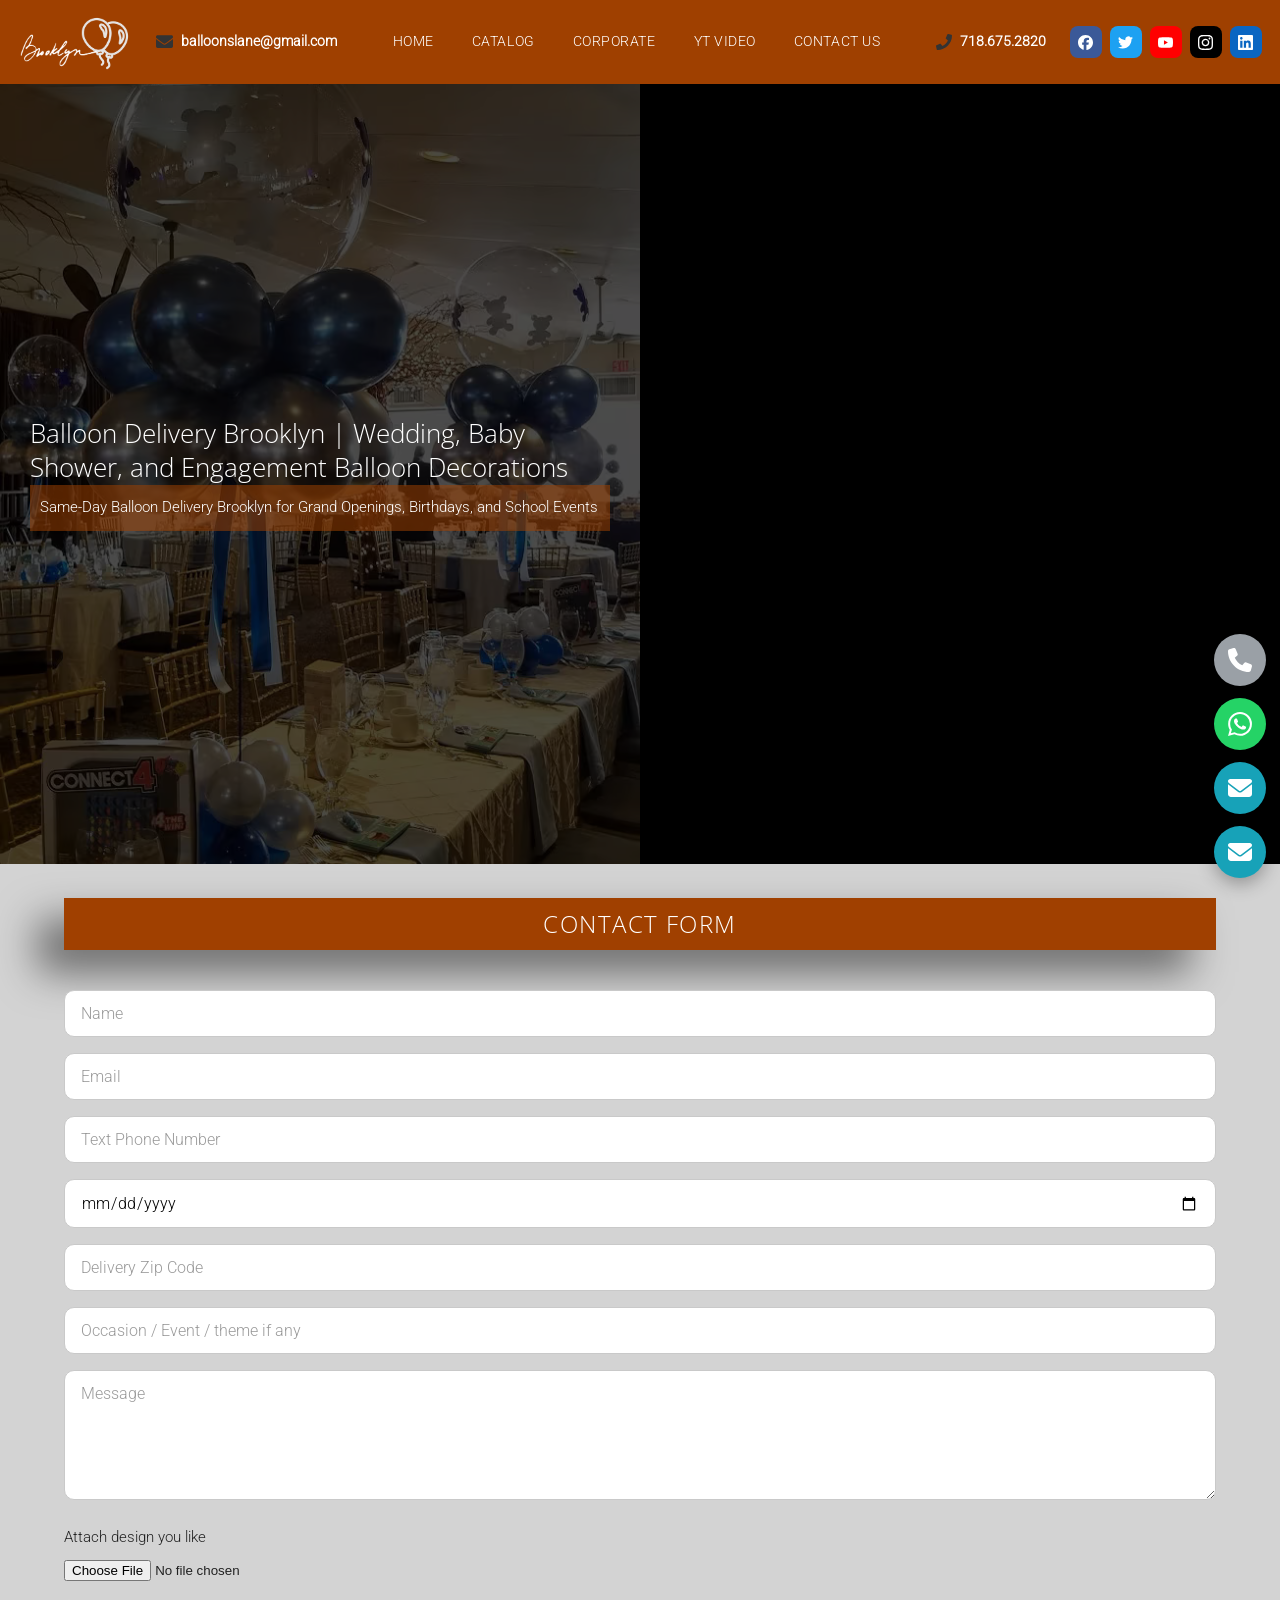
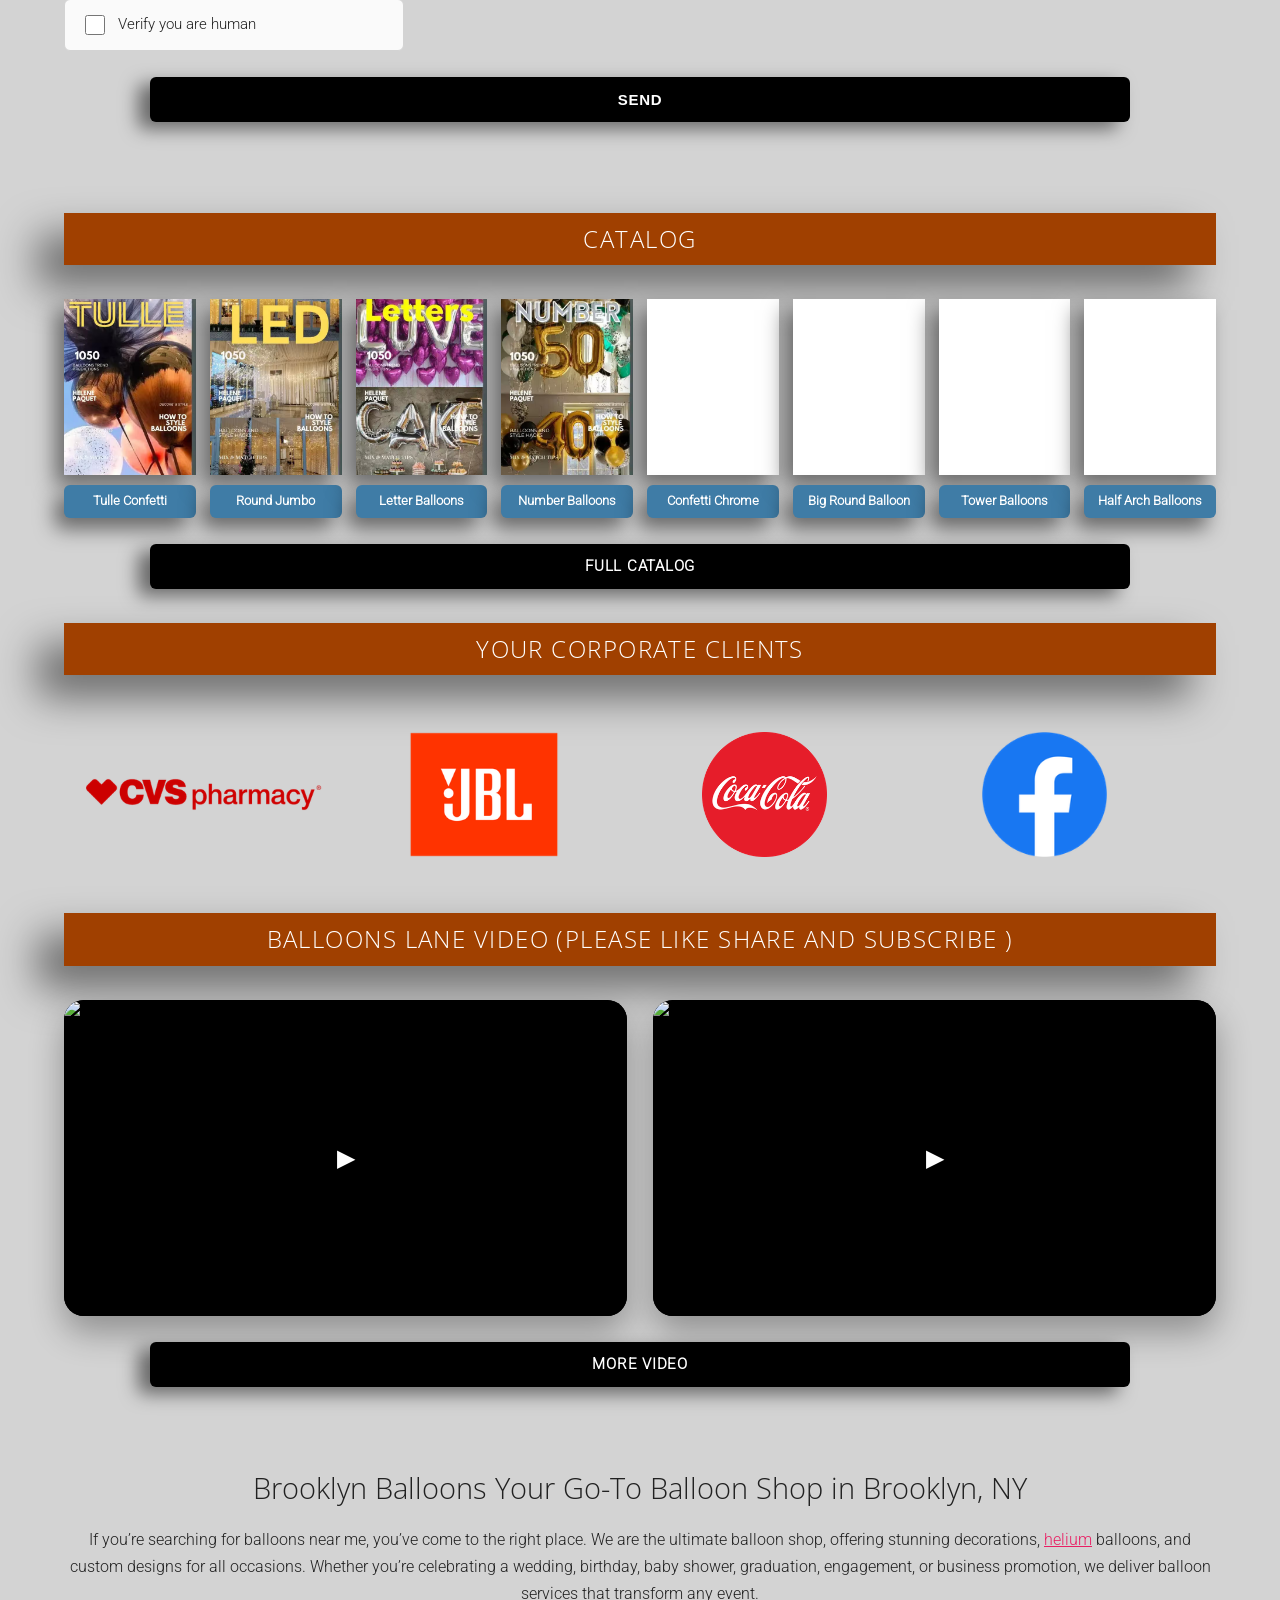
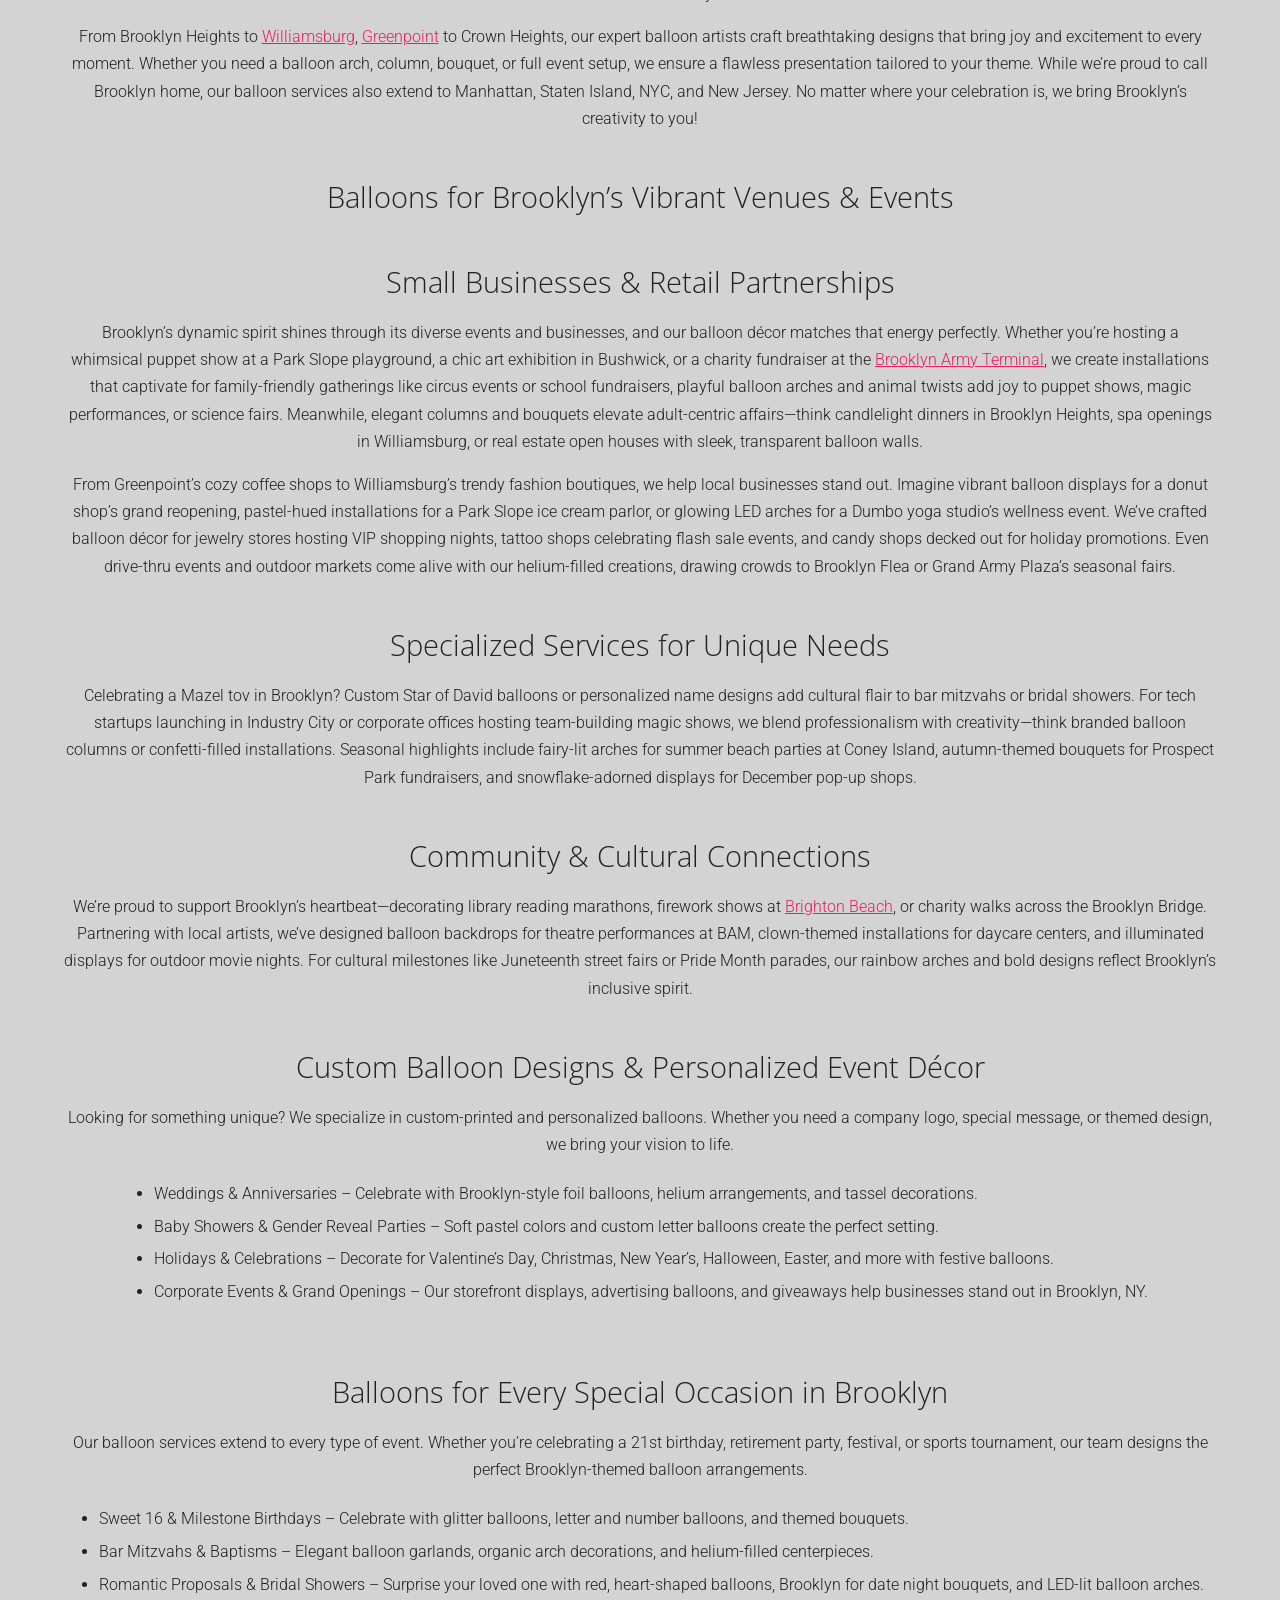
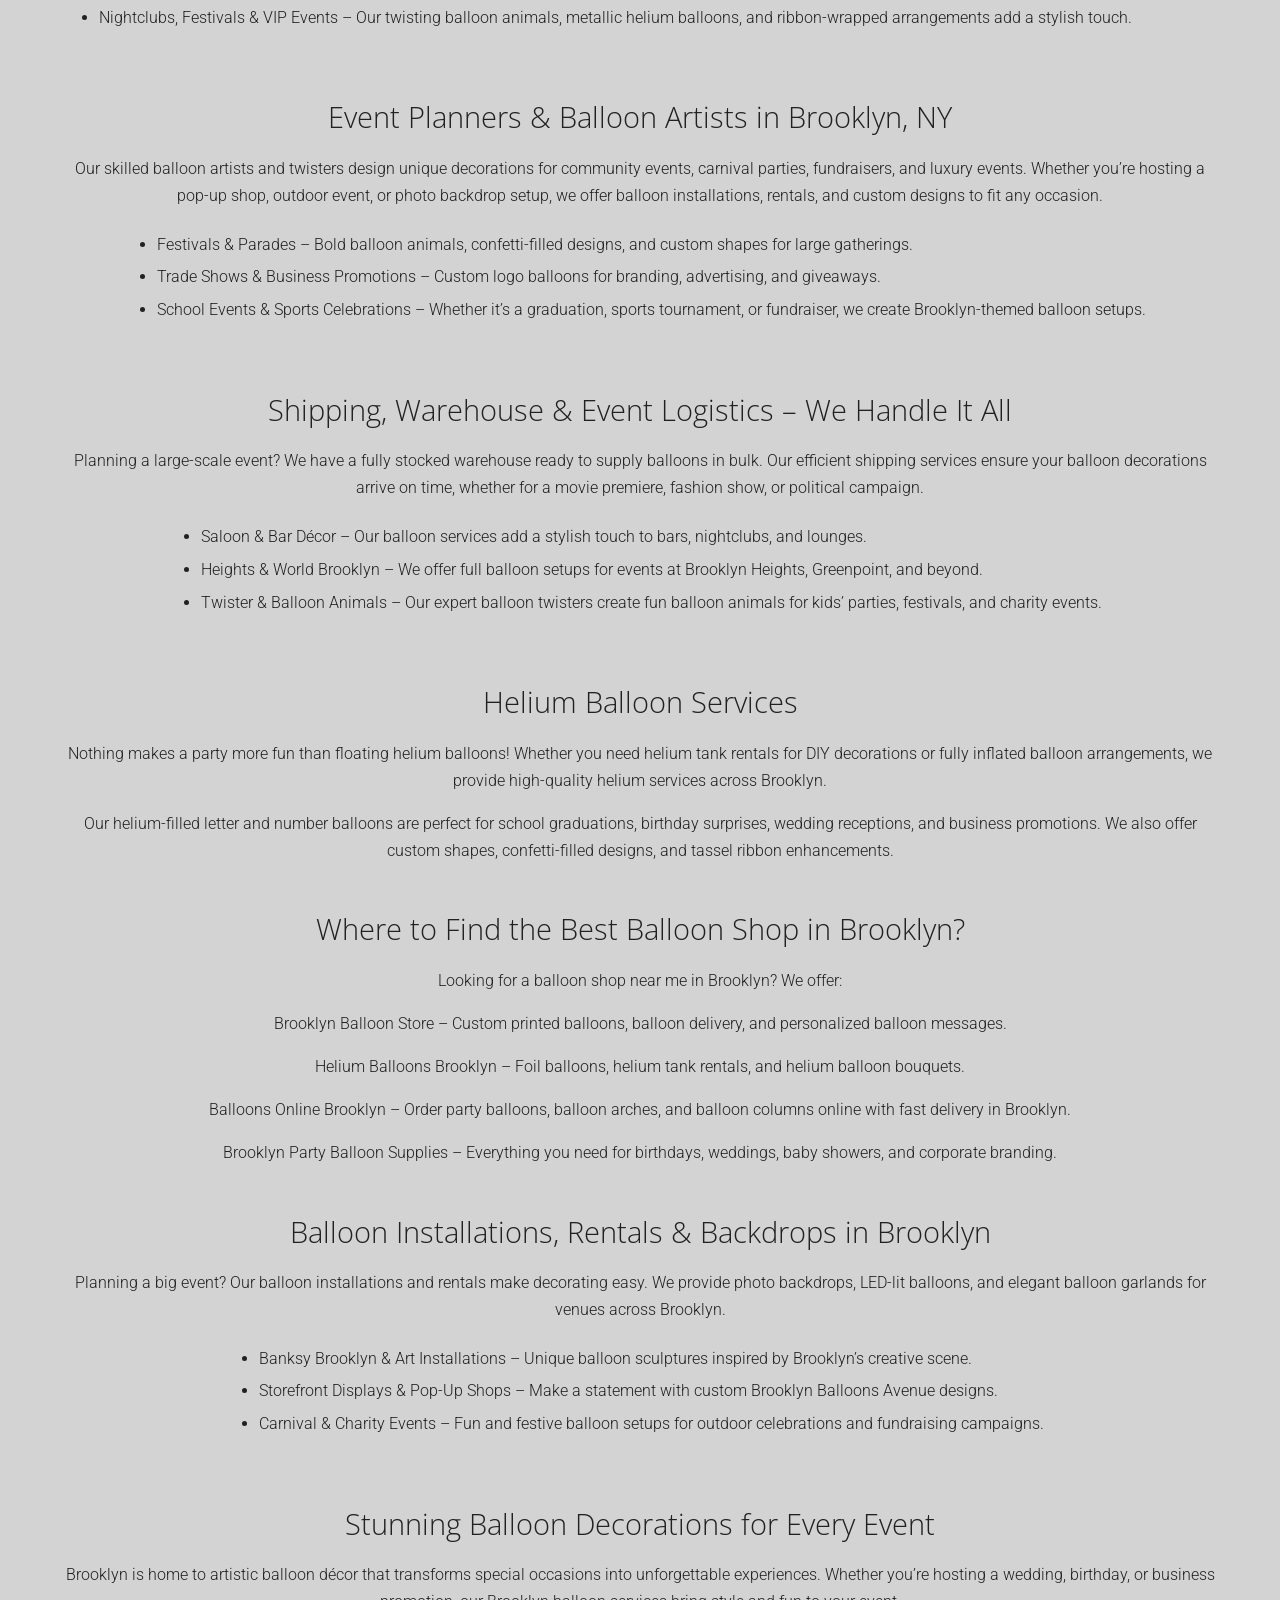
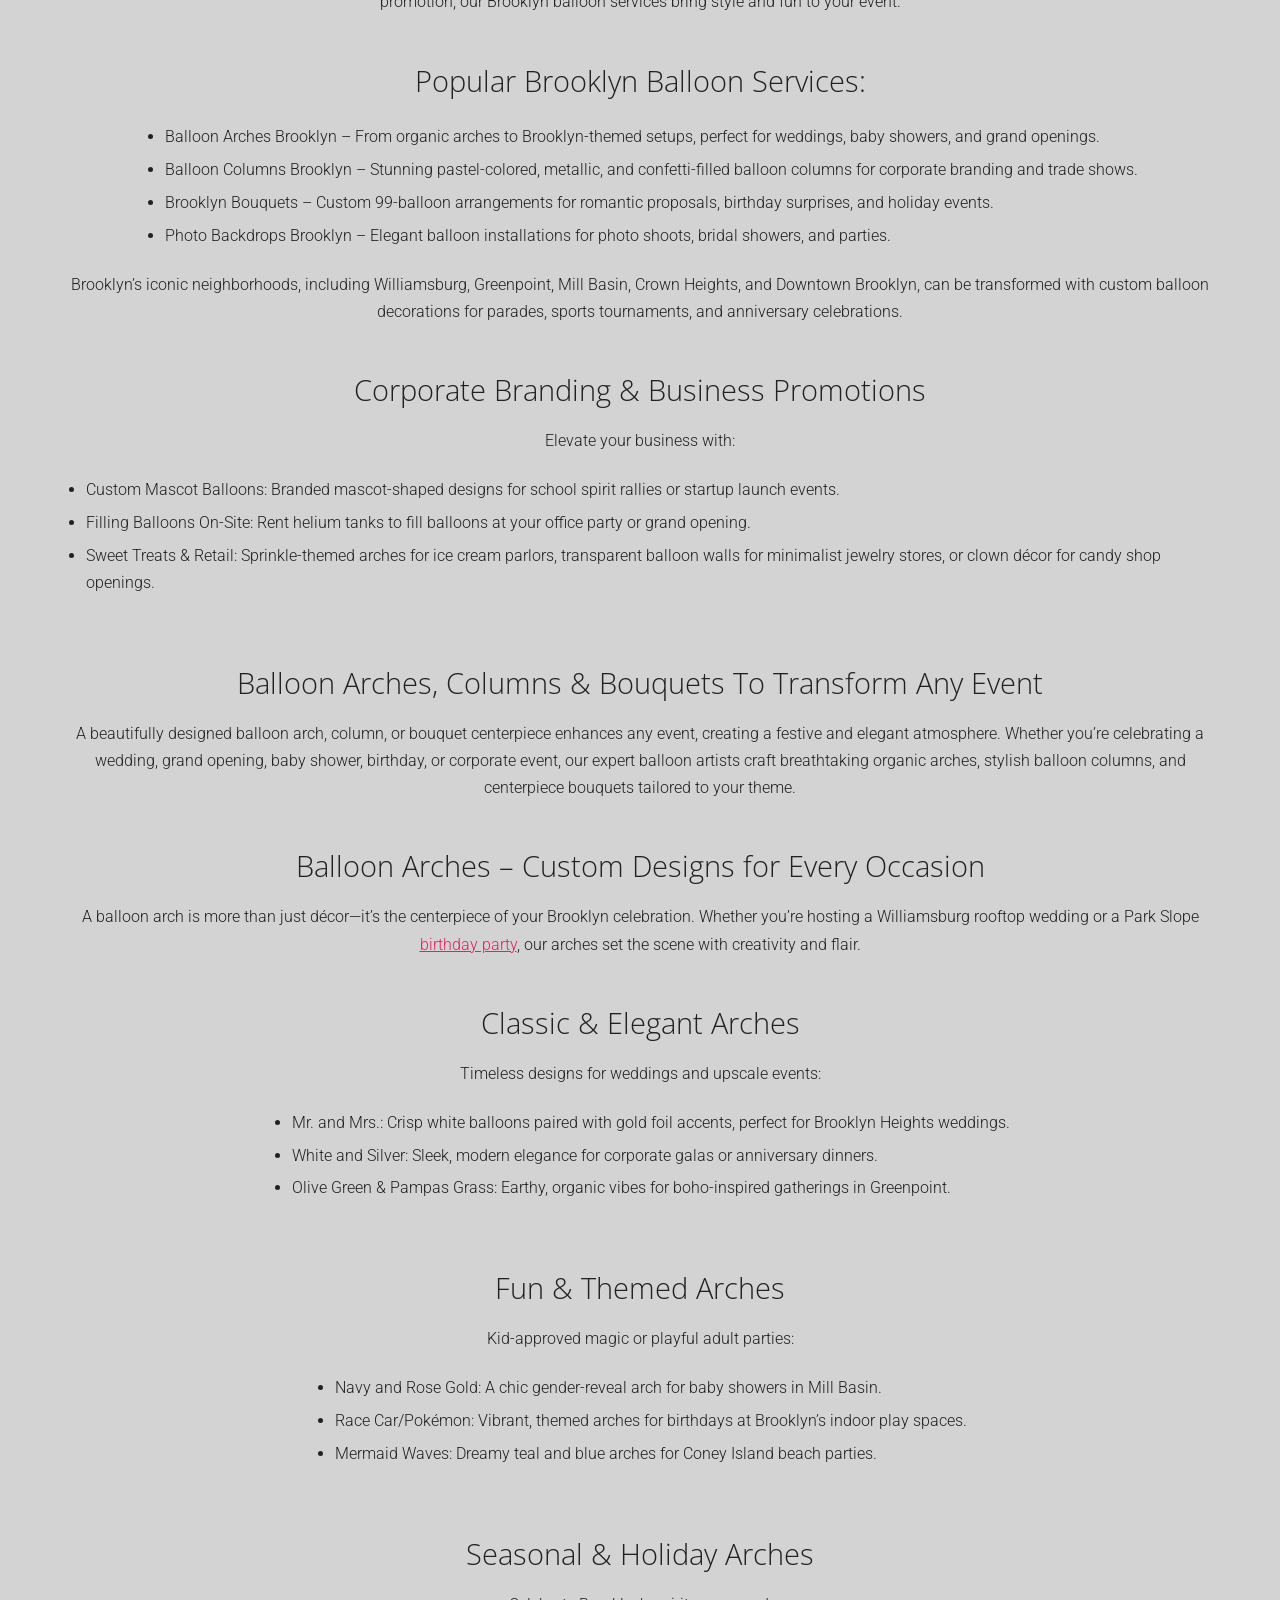
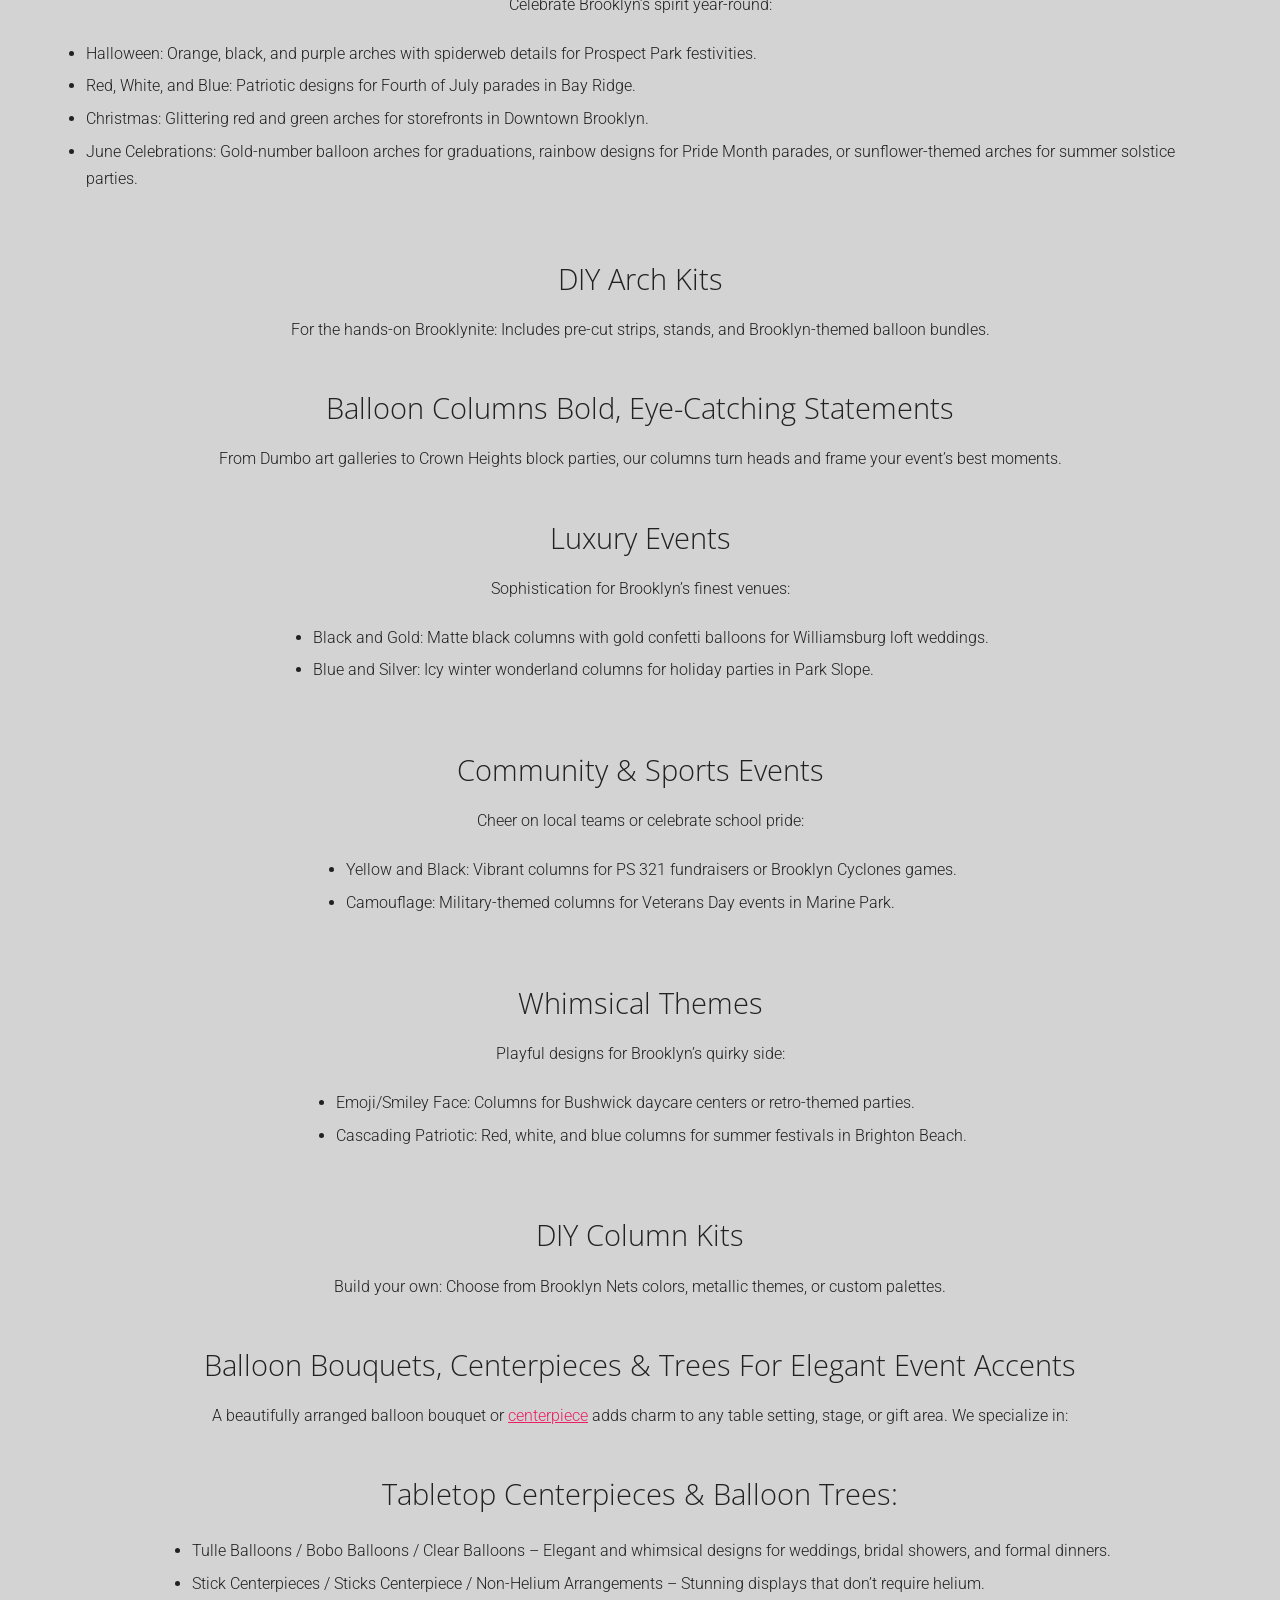
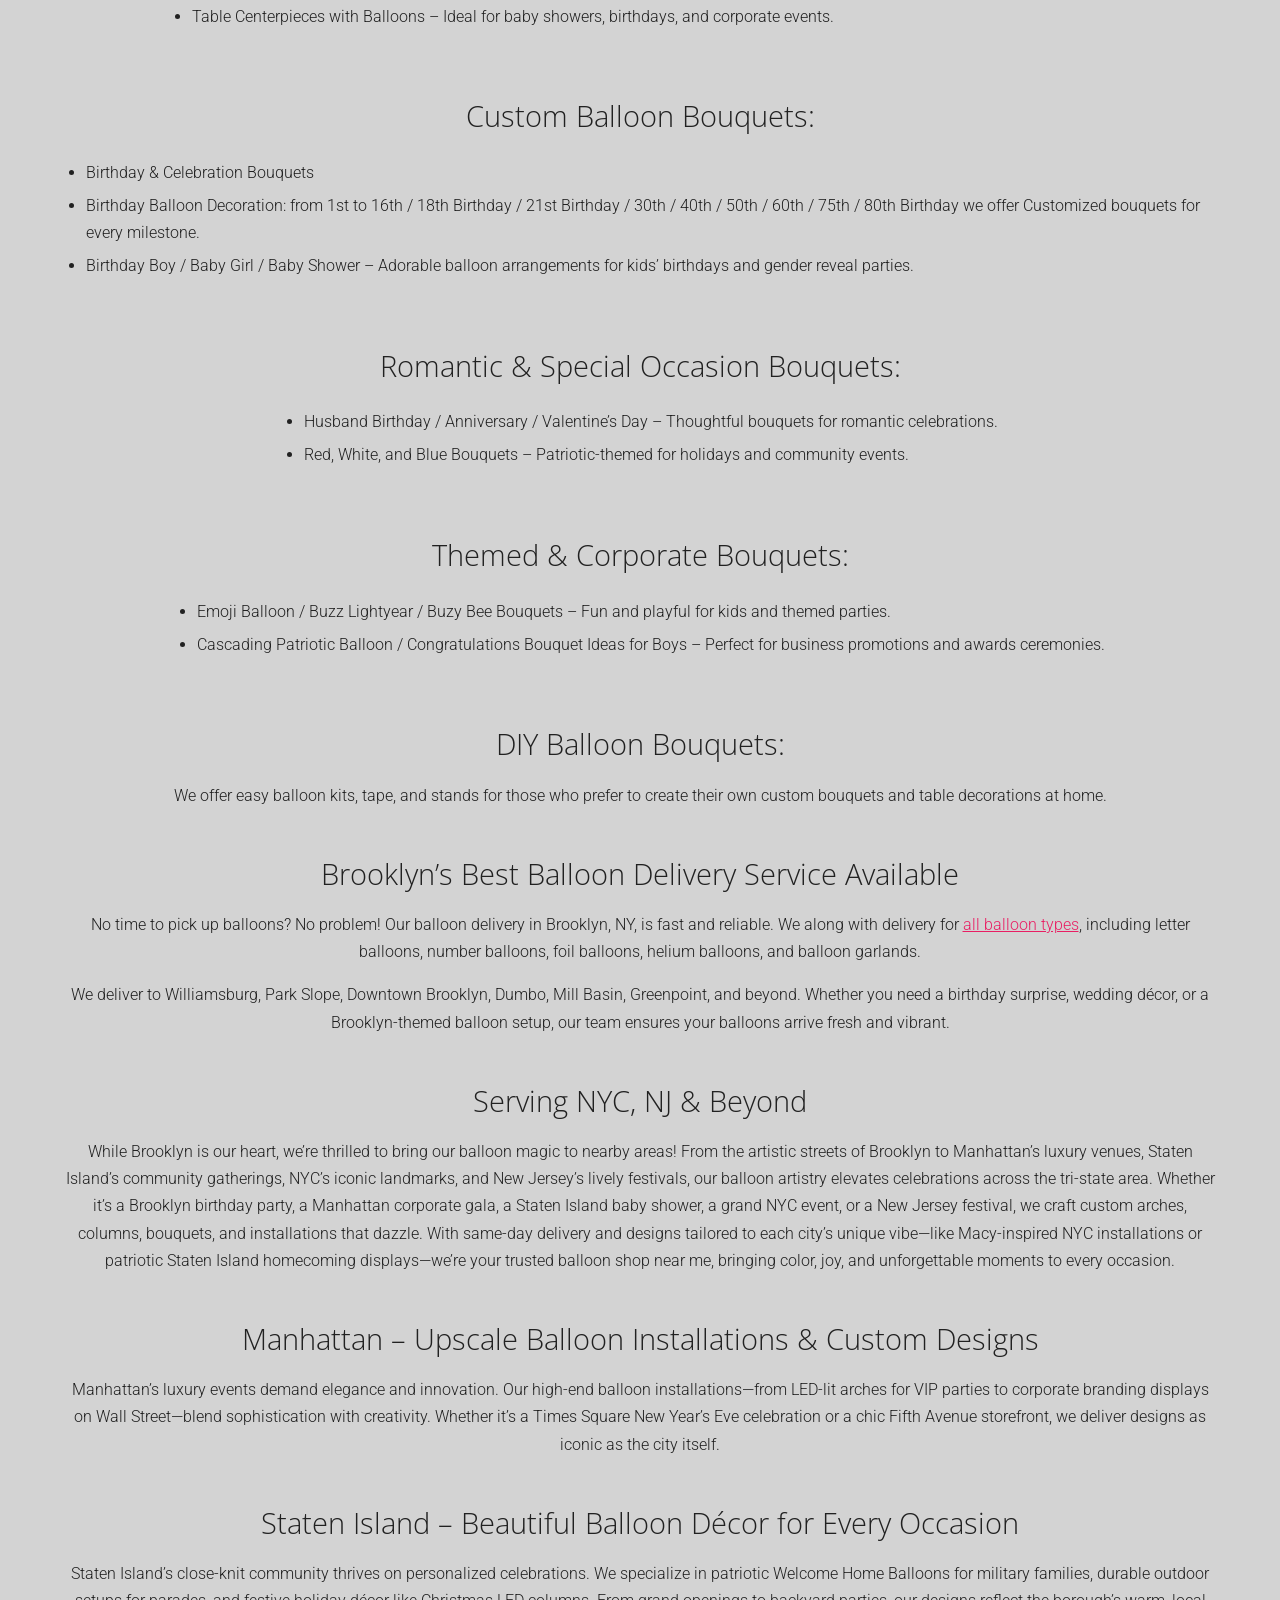
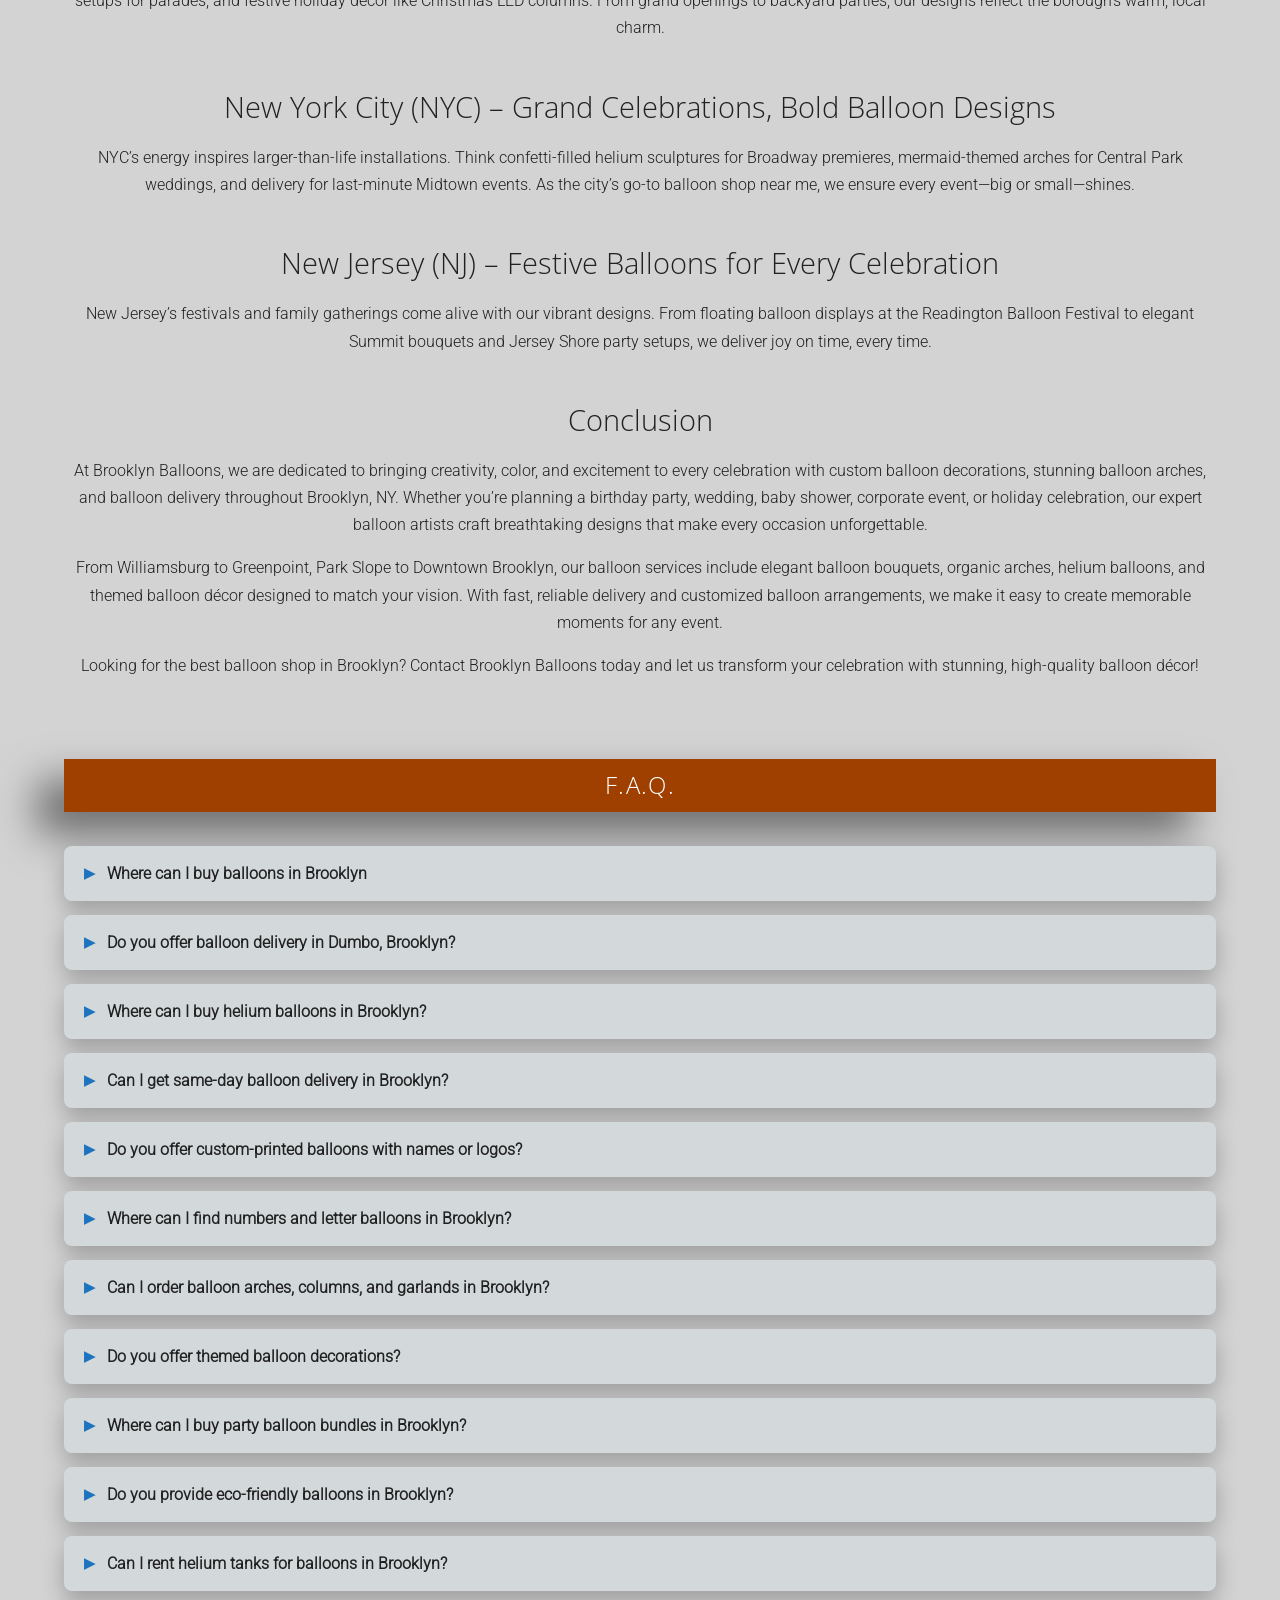
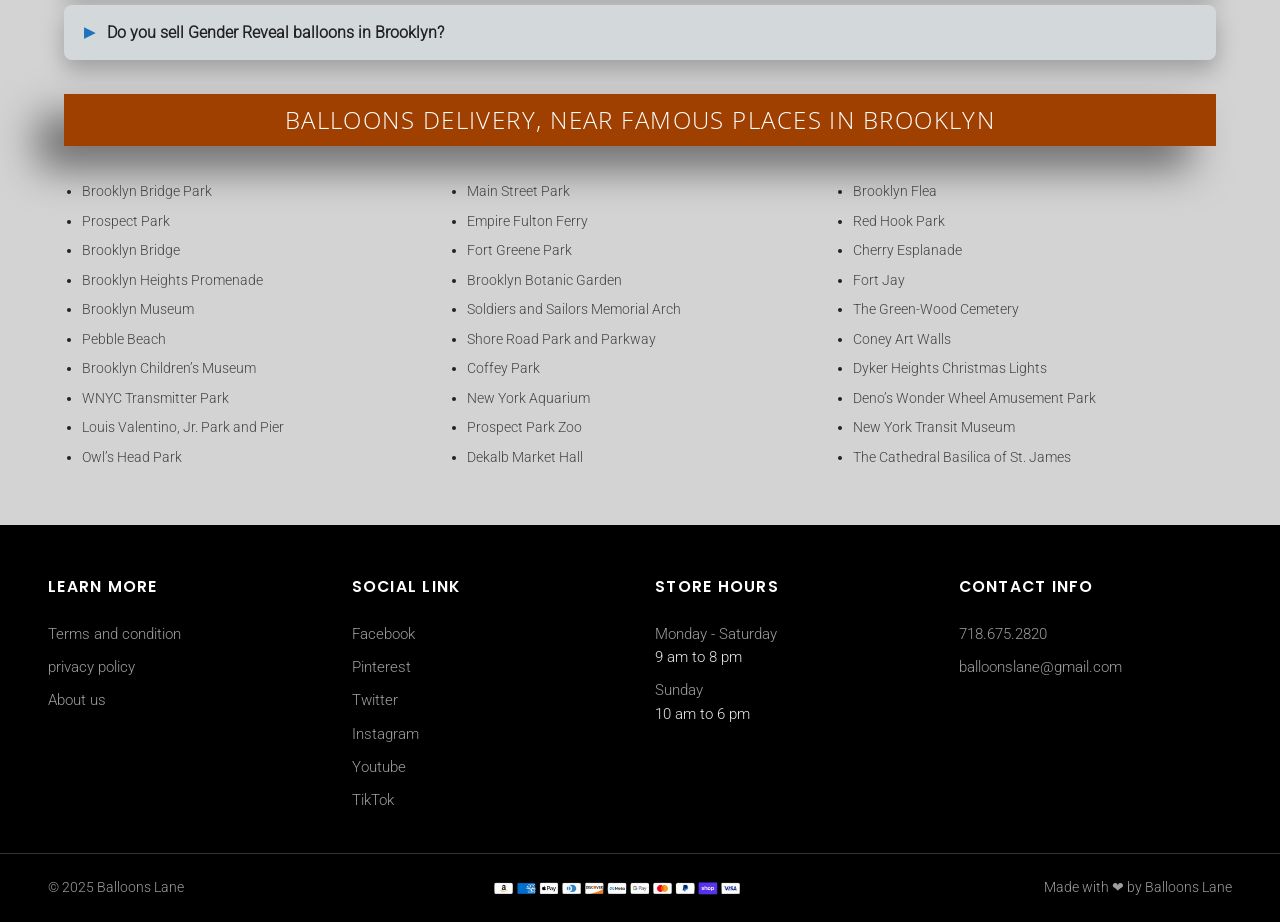
==== commit 2d7149b4: "Import website package" ====
--- a/index.html
+++ b/index.html
@@ -1 +1 @@
-<!DOCTYPE html><html lang="en"> <head><meta charset="utf-8"><meta name="viewport" content="width=device-width, initial-scale=1"><title>Balloon Delivery Brooklyn | Same-Day Bouquets, Arches &amp; Helium Balloons</title><meta name="description" content="Fast balloon delivery Brooklyn! Custom bouquets, arches &#38; helium balloons for birthdays, events &#38; more. Same-day delivery across Brooklyn, NY."><meta name="robots" content="index, follow"><link rel="canonical" href="https://balloondeliverybrooklyn.com/"><meta property="og:type" content="website"><meta property="og:title" content="Balloon Delivery Brooklyn | Same-Day Bouquets, Arches &#38; Helium Balloons"><meta property="og:description" content="Fast balloon delivery Brooklyn! Custom bouquets, arches &#38; helium balloons for birthdays, events &#38; more. Same-day delivery across Brooklyn, NY."><meta property="og:url" content="https://balloondeliverybrooklyn.com/"><meta property="og:image" content="https://balloondeliverybrooklyn.com/_astro/balloon-delivery-brooklyn-logo.DQ3Tntxd_1NHnf1.png"><meta name="twitter:card" content="summary_large_image"><link rel="icon" href="/favicon.ico" sizes="any"><link rel="icon" type="image/png" href="/images/favicon-512.png"><link rel="apple-touch-icon" href="/images/apple-touch-icon.png"><link rel="preload" as="font" type="font/woff2" href="/fonts/roboto-300-latin.woff2" crossorigin fetchpriority="high"><link rel="preload" as="image" type="image/avif" href="/_astro/chrome-silver-blue-latex-balloons-clear-bubble-balloons.ahV3XSMm_Z1ni4QR.avif" fetchpriority="high"><link rel="stylesheet" href="/_astro/catalog.D0tnLA8z.css"></head><body> <header class="site-header"> <div class="header-inner"> <a class="brand" href="/" aria-label="Balloon Delivery Brooklyn home"> <img src="/_astro/balloon-delivery-brooklyn-logo.DQ3Tntxd_Z1mXAI5.png" alt="Balloon Delivery Brooklyn logo" loading="eager" fetchpriority="high" decoding="async" width="340" height="191"> </a> <div class="header-contact header-contact-email"> <svg aria-hidden="true" viewBox="0 0 512 512" width="17" height="17" fill="#333" xmlns="http://www.w3.org/2000/svg"><path d="M502.3 190.8c3.9-3.1 9.7-.2 9.7 4.7V400c0 26.5-21.5 48-48 48H48c-26.5 0-48-21.5-48-48V195.6c0-5 5.7-7.8 9.7-4.7 22.4 17.4 52.1 39.5 154.1 113.6 21.1 15.4 56.7 47.8 92.2 47.6 35.7.3 72-32.8 92.3-47.6 102-74.1 131.6-96.3 154-113.7zM256 320c23.2.4 56.6-29.2 73.4-41.4 132.7-96.3 142.8-104.7 173.4-128.7 5.8-4.5 9.2-11.5 9.2-18.9v-19c0-26.5-21.5-48-48-48H48C21.5 64 0 85.5 0 112v19c0 7.4 3.4 14.3 9.2 18.9 30.6 23.9 40.7 32.4 173.4 128.7 16.8 12.2 50.2 41.8 73.4 41.4z"></path></svg> <a href="mailto:balloonslane@gmail.com"><span class="hide-m">laneballoon@gmail.com</span></a> </div> <button class="nav-toggle" type="button" aria-label="Open menu" aria-expanded="false" aria-controls="mainNav">☰</button> <nav class="main-nav" id="mainNav" aria-label="Main navigation"> <a href="/" class="active">HOME</a> <a href="/catalog/">CATALOG</a> <a href="/#corporate">CORPORATE</a> <a href="/#video">YT VIDEO</a> <a href="/contact-us/">CONTACT US</a> </nav> <div class="header-contact header-contact-phone"> <svg aria-hidden="true" viewBox="0 0 512 512" width="16" height="16" fill="#333" xmlns="http://www.w3.org/2000/svg"><path d="M493.4 24.6l-104-24c-11.3-2.6-22.9 3.3-27.5 13.9l-48 112c-4.2 9.8-1.4 21.3 6.9 28l60.6 49.6c-36 76.7-98.9 140.5-177.2 177.2l-49.6-60.6c-6.8-8.3-18.2-11.1-28-6.9l-112 48C3.9 366.5-2 378.1.6 389.4l24 104C27.1 504.2 36.7 512 48 512c256.1 0 464-207.5 464-464 0-11.2-7.7-20.9-18.6-23.4z"></path></svg> <a href="tel:7186752820">718.675.2820</a> </div> <div class="header-social" aria-label="Social links"> <a href="https://www.facebook.com/balloonslane/" target="_blank" rel="noopener" aria-label="Facebook"><img src="/images/social/facebook.svg" alt="" width="15" height="15" aria-hidden="true"></a> <a href="https://twitter.com/balloonslane" target="_blank" rel="noopener" aria-label="Twitter"><img src="/images/social/twitter.svg" alt="" width="15" height="15" aria-hidden="true"></a> <a href="https://www.youtube.com/channel/UCdsIWq3AVAGaRpFoQ8-T3CA" target="_blank" rel="noopener" aria-label="YouTube"><img src="/images/social/youtube.svg" alt="" width="15" height="15" aria-hidden="true"></a> <a href="https://www.instagram.com/balloonslane2/" target="_blank" rel="noopener" aria-label="Instagram"><img src="/images/social/instagram.svg" alt="" width="15" height="15" aria-hidden="true"></a> <a href="https://www.linkedin.com/in/balloonslane/" target="_blank" rel="noopener" aria-label="LinkedIn"><img src="/images/social/linkedin.svg" alt="" width="15" height="15" aria-hidden="true"></a> </div> </div> </header>  <main> <section class="hero-split" aria-label="Balloon Delivery Brooklyn"> <div class="hero-pane hero-left"> <img src="/_astro/chrome-silver-blue-latex-balloons-clear-bubble-balloons.ahV3XSMm_Z1ni4QR.avif" alt="Chrome silver and blue latex balloons with clear bubble balloons and teddy bear designs at a Brooklyn event" loading="eager" fetchpriority="high" decoding="async" width="652" height="936" class="hero-photo-img"> <div class="hero-left-text"> <h1>Balloon Delivery Brooklyn | Wedding, Baby Shower, and Engagement Balloon Decorations</h1> <p>Same-Day Balloon Delivery Brooklyn for Grand Openings, Birthdays, and School Events</p> </div> </div> <div class="hero-pane hero-right" aria-hidden="true"> <iframe id="heroYt" class="elementor-background-video-embed" role="presentation" tabindex="-1" allowfullscreen allow="accelerometer; autoplay; clipboard-write; encrypted-media; gyroscope; picture-in-picture; web-share" referrerpolicy="strict-origin-when-cross-origin" title="Balloon Delivery Brooklyn background video" width="100%" height="100%" src="https://www.youtube.com/embed/iS14jRPG26Q?controls=0&rel=0&playsinline=1&cc_load_policy=0&autoplay=1&mute=1&loop=1&playlist=iS14jRPG26Q"></iframe> </div> </section> <section id="contact" data-spy> <div class="container"> <div class="band"><h2>CONTACT FORM</h2></div> <form class="inquiry-form" method="post" enctype="multipart/form-data" action="https://formsubmit.co/seooptimizeragency@gmail.com" target="home-formsubmit-frame" novalidate data-inquiry-form> <input type="hidden" name="_subject" value="New Order Inquiry - Balloon Delivery Brooklyn"> <input type="hidden" name="_template" value="table"> <input type="hidden" name="_next" value="/form-sent/"> <input type="text" name="_honey" style="display:none" tabindex="-1" autocomplete="off"> <div class="field"> <label class="sr-only" for="home-name">Name</label> <input type="text" id="home-name" name="Name" autocomplete="name" placeholder="Name"> </div> <div class="field"> <label class="sr-only" for="home-email">Email</label> <input type="email" id="home-email" name="Email" autocomplete="email" placeholder="Email" required> </div> <div class="field"> <label class="sr-only" for="home-phone">Text Phone Number</label> <input type="number" id="home-phone" name="Text Phone Number" autocomplete="tel" placeholder="Text Phone Number"> </div> <div class="field"> <label class="sr-only" for="home-date">Event Date</label> <input type="date" id="home-date" name="Event Date" placeholder="Event Date" required> </div> <div class="field"> <label class="sr-only" for="home-zip">Delivery Zip Code</label> <input type="number" id="home-zip" name="Delivery Zip Code" inputmode="numeric" placeholder="Delivery Zip Code" required> </div> <div class="field"> <label class="sr-only" for="home-occasion">Occasion / Event / theme if any</label> <input type="text" id="home-occasion" name="Occasion / Event / theme if any" placeholder="Occasion / Event / theme if any"> </div> <div class="field"> <label class="sr-only" for="home-message">Message</label> <textarea id="home-message" name="Message" required placeholder="Message"></textarea> </div> <div class="field"> <label for="home-file" style="font-weight:400">Attach design you like</label> <input type="file" id="home-file" name="attachment"> </div> <div class="verify-row"> <label><input type="checkbox" name="Human Verification" value="Verified" required> Verify you are human</label> </div> <button type="submit" class="btn btn-send btn-wide">Send</button> <p class="form-status" role="status" aria-live="polite"></p> <iframe class="formsubmit-frame" name="home-formsubmit-frame" title="Form submission" aria-hidden="true" tabindex="-1"></iframe> </form> </div> </section> <section id="catalog" data-spy> <div class="container"> <div class="band"><h2>CATALOG</h2></div> <div class="cat-row"> <div class="cat-mini"> <img src="/_astro/tulle-confetti-glitter-sparkle-balloons.CXWo63Ch_t01iD.avif" alt="Tulle confetti glitter sparkle balloons" loading="lazy" decoding="async" fetchpriority="auto" width="450" height="750"> <a class="mini-btn" href="https://balloonsnumber.com/tulle-confetti" target="_blank" rel="noopener">Tulle Confetti</a> </div><div class="cat-mini"> <img src="/_astro/round-jumbo-led-clear-personalized-balloons.B6gYMXvM_Z2edU2Q.avif" alt="Round jumbo LED clear personalized balloons" loading="lazy" decoding="async" fetchpriority="auto" width="450" height="750"> <a class="mini-btn" href="https://balloonsnumber.com/round-jumbo-led-clear-personalize-balloons/" target="_blank" rel="noopener">Round Jumbo</a> </div><div class="cat-mini"> <img src="/_astro/number-name-letters-age-milestone-balloons.DxsDWCjs_p9qf3.avif" alt="Letter balloons for names, ages and milestones" loading="lazy" decoding="async" fetchpriority="auto" width="450" height="750"> <a class="mini-btn" href="https://balloonsnumber.com/letter-balloons/" target="_blank" rel="noopener">Letter Balloons</a> </div><div class="cat-mini"> <img src="/_astro/gold-number-balloons.CoS1oN6L_1KpxLV.avif" alt="Gold number balloons" loading="lazy" decoding="async" fetchpriority="auto" width="450" height="750"> <a class="mini-btn" href="https://balloonsnumber.com/number-balloons/" target="_blank" rel="noopener">Number Balloons</a> </div><div class="cat-mini"> <img src="/_astro/confetti-chrome-glitter-balloons.DwsgHTBc_Z1MaMes.avif" alt="Confetti chrome glitter balloons" loading="lazy" decoding="async" fetchpriority="auto" width="450" height="750"> <a class="mini-btn" href="https://balloonsnumber.com/confetti-chrome/" target="_blank" rel="noopener">Confetti Chrome</a> </div><div class="cat-mini"> <img src="/_astro/big-giant-large-round-jumbo-balloons.D8NAeVvR_Z2a86tw.avif" alt="Big giant large round jumbo balloons" loading="lazy" decoding="async" fetchpriority="auto" width="450" height="750"> <a class="mini-btn" href="https://balloonsnumber.com/big-round-balloons/" target="_blank" rel="noopener">Big Round Balloon</a> </div><div class="cat-mini"> <img src="/_astro/balloon-tower-stand.Cu2HZ2c3_Z1aqnmj.avif" alt="Balloon tower stand decoration" loading="lazy" decoding="async" fetchpriority="auto" width="450" height="750"> <a class="mini-btn" href="https://balloonsnumber.com/tower-balloons/" target="_blank" rel="noopener">Tower Balloons</a> </div><div class="cat-mini"> <img src="/_astro/balloon-half-arch.afGGD7GL_Z1dfWYv.avif" alt="Balloon half arch decoration" loading="lazy" decoding="async" fetchpriority="auto" width="450" height="750"> <a class="mini-btn" href="https://balloonsnumber.com/half-arch-balloons" target="_blank" rel="noopener">Half Arch Balloons</a> </div> </div> <a class="btn btn-black btn-wide" href="https://subdomain1.youdoitbusiness.com/?elementor_library=balloon-delivery-brooklyn-2" target="_blank" rel="noopener">Full Catalog</a> </div> </section> <section id="corporate" data-spy> <div class="container"> <div class="band"><h2>YOUR CORPORATE CLIENTS</h2></div> <div class="corp-wrap"> <div class="corp-track"> <div class="corp-logo"><img src="/_astro/cvs-pharmacy-logo.cIzOAxyp_Myd1r.png" alt="CVS Pharmacy logo" loading="lazy" decoding="async" fetchpriority="auto" width="360" height="49"></div><div class="corp-logo"><img src="/_astro/jbl-logo.Cg5dfPUv_t4twV.png" alt="JBL logo" loading="lazy" decoding="async" fetchpriority="auto" width="320" height="180"></div><div class="corp-logo"><img src="/_astro/coca-cola-logo.OS0SBDIX_Z1jnniu.png" alt="Coca-Cola logo" loading="lazy" decoding="async" fetchpriority="auto" width="240" height="240"></div><div class="corp-logo"><img src="/_astro/facebook-logo.BtoraQki_Z1GoNgb.png" alt="Facebook logo" loading="lazy" decoding="async" fetchpriority="auto" width="160" height="160"></div><div class="corp-logo"><img src="/_astro/google-logo.BakCQceD_1mr8N3.avif" alt="Google logo" loading="lazy" decoding="async" fetchpriority="auto" width="200" height="200"></div><div class="corp-logo"><img src="/_astro/amazon-logo.Cjmk4jff_2uuEjd.png" alt="Amazon logo" loading="lazy" decoding="async" fetchpriority="auto" width="200" height="200"></div><div class="corp-logo"><img src="/_astro/netflix-logo.glepWO7w_1jWkvE.avif" alt="Netflix logo" loading="lazy" decoding="async" fetchpriority="auto" width="200" height="200"></div><div class="corp-logo"><img src="/_astro/corporate-client-logo.Ce6oOXCQ_ZucRQx.png" alt="Corporate client logo" loading="lazy" decoding="async" fetchpriority="auto" width="200" height="115"></div> <div class="corp-logo" aria-hidden="true"><img src="/_astro/cvs-pharmacy-logo.cIzOAxyp_Myd1r.png" alt loading="lazy" decoding="async" fetchpriority="auto" width="360" height="49"></div><div class="corp-logo" aria-hidden="true"><img src="/_astro/jbl-logo.Cg5dfPUv_t4twV.png" alt loading="lazy" decoding="async" fetchpriority="auto" width="320" height="180"></div><div class="corp-logo" aria-hidden="true"><img src="/_astro/coca-cola-logo.OS0SBDIX_Z1jnniu.png" alt loading="lazy" decoding="async" fetchpriority="auto" width="240" height="240"></div><div class="corp-logo" aria-hidden="true"><img src="/_astro/facebook-logo.BtoraQki_Z1GoNgb.png" alt loading="lazy" decoding="async" fetchpriority="auto" width="160" height="160"></div><div class="corp-logo" aria-hidden="true"><img src="/_astro/google-logo.BakCQceD_1mr8N3.avif" alt loading="lazy" decoding="async" fetchpriority="auto" width="200" height="200"></div><div class="corp-logo" aria-hidden="true"><img src="/_astro/amazon-logo.Cjmk4jff_2uuEjd.png" alt loading="lazy" decoding="async" fetchpriority="auto" width="200" height="200"></div><div class="corp-logo" aria-hidden="true"><img src="/_astro/netflix-logo.glepWO7w_1jWkvE.avif" alt loading="lazy" decoding="async" fetchpriority="auto" width="200" height="200"></div><div class="corp-logo" aria-hidden="true"><img src="/_astro/corporate-client-logo.Ce6oOXCQ_ZucRQx.png" alt loading="lazy" decoding="async" fetchpriority="auto" width="200" height="115"></div> </div> </div> </div> </section> <section id="video" data-spy> <div class="container"> <div class="band"><h2>Balloons Lane Video (please like share and subscribe )</h2></div> <div class="video-grid"> <div class="video-card"> <button class="yt-facade" type="button" data-yt="D3jleZLWPvQ" data-title="50th Birthday Balloon Decorations | Birthday Balloon Bouquet and Garland decor Ideas | Balloons Lane" aria-label="Play video: 50th Birthday Balloon Decorations | Birthday Balloon Bouquet and Garland decor Ideas | Balloons Lane"> <img src="https://i.ytimg.com/vi/D3jleZLWPvQ/hqdefault.jpg" alt="50th Birthday Balloon Decorations | Birthday Balloon Bouquet and Garland decor Ideas | Balloons Lane" width="480" height="360" loading="lazy"> <span class="yt-play" aria-hidden="true">&#9654;</span> </button> </div><div class="video-card"> <button class="yt-facade" type="button" data-yt="VbV9hOF0bfA" data-title="LED Bubble Bobo Clear Round Balloon for Events and Parties | Birthday, Graduation Balloon" aria-label="Play video: LED Bubble Bobo Clear Round Balloon for Events and Parties | Birthday, Graduation Balloon"> <img src="https://i.ytimg.com/vi/VbV9hOF0bfA/hqdefault.jpg" alt="LED Bubble Bobo Clear Round Balloon for Events and Parties | Birthday, Graduation Balloon" width="480" height="360" loading="lazy"> <span class="yt-play" aria-hidden="true">&#9654;</span> </button> </div> </div> <div class="more-video"> <a class="btn btn-black btn-wide" href="https://www.youtube.com/@BalloonsLane?sub_confirmation=1" target="_blank" rel="noopener">More Video</a> </div> </div> </section> <section class="seo-copy"> <h2>Brooklyn Balloons Your Go-To Balloon Shop in Brooklyn, NY</h2> <p>If you’re searching for balloons near me, you’ve come to the right place. We are the ultimate balloon shop, offering stunning decorations, <a href="https://en.wikipedia.org/wiki/Helium" target="_blank" rel="noopener">helium</a> balloons, and custom designs for all occasions. Whether you’re celebrating a wedding, birthday, baby shower, graduation, engagement, or business promotion, we deliver balloon services that transform any event.</p> <p>From Brooklyn Heights to <a href="https://en.wikipedia.org/wiki/Williamsburg,_Brooklyn" target="_blank" rel="noopener">Williamsburg</a>, <a href="https://en.wikipedia.org/wiki/Greenpoint,_Brooklyn" target="_blank" rel="noopener">Greenpoint</a> to Crown Heights, our expert balloon artists craft breathtaking designs that bring joy and excitement to every moment. Whether you need a balloon arch, column, bouquet, or full event setup, we ensure a flawless presentation tailored to your theme. While we’re proud to call Brooklyn home, our balloon services also extend to Manhattan, Staten Island, NYC, and New Jersey. No matter where your celebration is, we bring Brooklyn’s creativity to you!</p> <h2>Balloons for Brooklyn’s Vibrant Venues &amp; Events</h2> <h2>Small Businesses &amp; Retail Partnerships</h2> <p>Brooklyn’s dynamic spirit shines through its diverse events and businesses, and our balloon décor matches that energy perfectly. Whether you’re hosting a whimsical puppet show at a Park Slope playground, a chic art exhibition in Bushwick, or a charity fundraiser at the <a href="https://brooklynarmyterminal.com/" target="_blank" rel="noopener">Brooklyn Army Terminal</a>, we create installations that captivate for family-friendly gatherings like circus events or school fundraisers, playful balloon arches and animal twists add joy to puppet shows, magic performances, or science fairs. Meanwhile, elegant columns and bouquets elevate adult-centric affairs—think candlelight dinners in Brooklyn Heights, spa openings in Williamsburg, or real estate open houses with sleek, transparent balloon walls.</p> <p>From Greenpoint’s cozy coffee shops to Williamsburg’s trendy fashion boutiques, we help local businesses stand out. Imagine vibrant balloon displays for a donut shop’s grand reopening, pastel-hued installations for a Park Slope ice cream parlor, or glowing LED arches for a Dumbo yoga studio’s wellness event. We’ve crafted balloon décor for jewelry stores hosting VIP shopping nights, tattoo shops celebrating flash sale events, and candy shops decked out for holiday promotions. Even drive-thru events and outdoor markets come alive with our helium-filled creations, drawing crowds to Brooklyn Flea or Grand Army Plaza’s seasonal fairs.</p> <h2>Specialized Services for Unique Needs</h2> <p>Celebrating a Mazel tov in Brooklyn? Custom Star of David balloons or personalized name designs add cultural flair to bar mitzvahs or bridal showers. For tech startups launching in Industry City or corporate offices hosting team-building magic shows, we blend professionalism with creativity—think branded balloon columns or confetti-filled installations. Seasonal highlights include fairy-lit arches for summer beach parties at Coney Island, autumn-themed bouquets for Prospect Park fundraisers, and snowflake-adorned displays for December pop-up shops.</p> <h2>Community &amp; Cultural Connections</h2> <p>We’re proud to support Brooklyn’s heartbeat—decorating library reading marathons, firework shows at <a href="https://www.google.com/search?q=Brighton+Beach&rlz=1C1CHBF_enPK1152PK1152&sourceid=chrome&ie=UTF-8#:~:text=Show%20more-,Brighton%20Beach,-Wikipedia" target="_blank" rel="noopener">Brighton Beach</a>, or charity walks across the Brooklyn Bridge. Partnering with local artists, we’ve designed balloon backdrops for theatre performances at BAM, clown-themed installations for daycare centers, and illuminated displays for outdoor movie nights. For cultural milestones like Juneteenth street fairs or Pride Month parades, our rainbow arches and bold designs reflect Brooklyn’s inclusive spirit.</p> <h2>Custom Balloon Designs &amp; Personalized Event Décor</h2> <p>Looking for something unique? We specialize in custom-printed and personalized balloons. Whether you need a company logo, special message, or themed design, we bring your vision to life.</p> <ul class="seo-list"> <li>Weddings &amp; Anniversaries – Celebrate with Brooklyn-style foil balloons, helium arrangements, and tassel decorations.</li> <li>Baby Showers &amp; Gender Reveal Parties – Soft pastel colors and custom letter balloons create the perfect setting.</li> <li>Holidays &amp; Celebrations – Decorate for Valentine’s Day, Christmas, New Year’s, Halloween, Easter, and more with festive balloons.</li> <li>Corporate Events &amp; Grand Openings – Our storefront displays, advertising balloons, and giveaways help businesses stand out in Brooklyn, NY.</li> </ul> <h2>Balloons for Every Special Occasion in Brooklyn</h2> <p>Our balloon services extend to every type of event. Whether you’re celebrating a 21st birthday, retirement party, festival, or sports tournament, our team designs the perfect Brooklyn-themed balloon arrangements.</p> <ul class="seo-list"> <li>Sweet 16 &amp; Milestone Birthdays – Celebrate with glitter balloons, letter and number balloons, and themed bouquets.</li> <li>Bar Mitzvahs &amp; Baptisms – Elegant balloon garlands, organic arch decorations, and helium-filled centerpieces.</li> <li>Romantic Proposals &amp; Bridal Showers – Surprise your loved one with red, heart-shaped balloons, Brooklyn for date night bouquets, and LED-lit balloon arches.</li> <li>Nightclubs, Festivals &amp; VIP Events – Our twisting balloon animals, metallic helium balloons, and ribbon-wrapped arrangements add a stylish touch.</li> </ul> <h2>Event Planners &amp; Balloon Artists in Brooklyn, NY</h2> <p>Our skilled balloon artists and twisters design unique decorations for community events, carnival parties, fundraisers, and luxury events. Whether you’re hosting a pop-up shop, outdoor event, or photo backdrop setup, we offer balloon installations, rentals, and custom designs to fit any occasion.</p> <ul class="seo-list"> <li>Festivals &amp; Parades – Bold balloon animals, confetti-filled designs, and custom shapes for large gatherings.</li> <li>Trade Shows &amp; Business Promotions – Custom logo balloons for branding, advertising, and giveaways.</li> <li>School Events &amp; Sports Celebrations – Whether it’s a graduation, sports tournament, or fundraiser, we create Brooklyn-themed balloon setups.</li> </ul> <h2>Shipping, Warehouse &amp; Event Logistics – We Handle It All</h2> <p>Planning a large-scale event? We have a fully stocked warehouse ready to supply balloons in bulk. Our efficient shipping services ensure your balloon decorations arrive on time, whether for a movie premiere, fashion show, or political campaign.</p> <ul class="seo-list"> <li>Saloon &amp; Bar Décor – Our balloon services add a stylish touch to bars, nightclubs, and lounges.</li> <li>Heights &amp; World Brooklyn – We offer full balloon setups for events at Brooklyn Heights, Greenpoint, and beyond.</li> <li>Twister &amp; Balloon Animals – Our expert balloon twisters create fun balloon animals for kids’ parties, festivals, and charity events.</li> </ul> <h2>Helium Balloon Services</h2> <p>Nothing makes a party more fun than floating helium balloons! Whether you need helium tank rentals for DIY decorations or fully inflated balloon arrangements, we provide high-quality helium services across Brooklyn.</p> <p>Our helium-filled letter and number balloons are perfect for school graduations, birthday surprises, wedding receptions, and business promotions. We also offer custom shapes, confetti-filled designs, and tassel ribbon enhancements.</p> <h2>Where to Find the Best Balloon Shop in Brooklyn?</h2> <p>Looking for a balloon shop near me in Brooklyn? We offer:</p> <p>Brooklyn Balloon Store – Custom printed balloons, balloon delivery, and personalized balloon messages.</p> <p>Helium Balloons Brooklyn – Foil balloons, helium tank rentals, and helium balloon bouquets.</p> <p>Balloons Online Brooklyn – Order party balloons, balloon arches, and balloon columns online with fast delivery in Brooklyn.</p> <p>Brooklyn Party Balloon Supplies – Everything you need for birthdays, weddings, baby showers, and corporate branding.</p> <h2>Balloon Installations, Rentals &amp; Backdrops in Brooklyn</h2> <p>Planning a big event? Our balloon installations and rentals make decorating easy. We provide photo backdrops, LED-lit balloons, and elegant balloon garlands for venues across Brooklyn.</p> <ul class="seo-list"> <li>Banksy Brooklyn &amp; Art Installations – Unique balloon sculptures inspired by Brooklyn’s creative scene.</li> <li>Storefront Displays &amp; Pop-Up Shops – Make a statement with custom Brooklyn Balloons Avenue designs.</li> <li>Carnival &amp; Charity Events – Fun and festive balloon setups for outdoor celebrations and fundraising campaigns.</li> </ul> <h2>Stunning Balloon Decorations for Every Event</h2> <p>Brooklyn is home to artistic balloon décor that transforms special occasions into unforgettable experiences. Whether you’re hosting a wedding, birthday, or business promotion, our Brooklyn balloon services bring style and fun to your event.</p> <h2>Popular Brooklyn Balloon Services:</h2> <ul class="seo-list"> <li>Balloon Arches Brooklyn – From organic arches to Brooklyn-themed setups, perfect for weddings, baby showers, and grand openings.</li> <li>Balloon Columns Brooklyn – Stunning pastel-colored, metallic, and confetti-filled balloon columns for corporate branding and trade shows.</li> <li>Brooklyn Bouquets – Custom 99-balloon arrangements for romantic proposals, birthday surprises, and holiday events.</li> <li>Photo Backdrops Brooklyn – Elegant balloon installations for photo shoots, bridal showers, and parties.</li> </ul> <p>Brooklyn’s iconic neighborhoods, including Williamsburg, Greenpoint, Mill Basin, Crown Heights, and Downtown Brooklyn, can be transformed with custom balloon decorations for parades, sports tournaments, and anniversary celebrations.</p> <h2>Corporate Branding &amp; Business Promotions</h2> <p>Elevate your business with:</p> <ul class="seo-list"> <li>Custom Mascot Balloons: Branded mascot-shaped designs for school spirit rallies or startup launch events.</li> <li>Filling Balloons On-Site: Rent helium tanks to fill balloons at your office party or grand opening.</li> <li>Sweet Treats &amp; Retail: Sprinkle-themed arches for ice cream parlors, transparent balloon walls for minimalist jewelry stores, or clown décor for candy shop openings.</li> </ul> <h2>Balloon Arches, Columns &amp; Bouquets To Transform Any Event</h2> <p>A beautifully designed balloon arch, column, or bouquet centerpiece enhances any event, creating a festive and elegant atmosphere. Whether you’re celebrating a wedding, grand opening, baby shower, birthday, or corporate event, our expert balloon artists craft breathtaking organic arches, stylish balloon columns, and centerpiece bouquets tailored to your theme.</p> <h2>Balloon Arches – Custom Designs for Every Occasion</h2> <p>A balloon arch is more than just décor—it’s the centerpiece of your Brooklyn celebration. Whether you’re hosting a Williamsburg rooftop wedding or a Park Slope <a href="https://en.wikipedia.org/wiki/Birthday_Party" target="_blank" rel="noopener">birthday party</a>, our arches set the scene with creativity and flair.</p> <h2>Classic &amp; Elegant Arches</h2> <p>Timeless designs for weddings and upscale events:</p> <ul class="seo-list"> <li>Mr. and Mrs.: Crisp white balloons paired with gold foil accents, perfect for Brooklyn Heights weddings.</li> <li>White and Silver: Sleek, modern elegance for corporate galas or anniversary dinners.</li> <li>Olive Green &amp; Pampas Grass: Earthy, organic vibes for boho-inspired gatherings in Greenpoint.</li> </ul> <h2>Fun &amp; Themed Arches</h2> <p>Kid-approved magic or playful adult parties:</p> <ul class="seo-list"> <li>Navy and Rose Gold: A chic gender-reveal arch for baby showers in Mill Basin.</li> <li>Race Car/Pokémon: Vibrant, themed arches for birthdays at Brooklyn’s indoor play spaces.</li> <li>Mermaid Waves: Dreamy teal and blue arches for Coney Island beach parties.</li> </ul> <h2>Seasonal &amp; Holiday Arches</h2> <p>Celebrate Brooklyn’s spirit year-round:</p> <ul class="seo-list"> <li>Halloween: Orange, black, and purple arches with spiderweb details for Prospect Park festivities.</li> <li>Red, White, and Blue: Patriotic designs for Fourth of July parades in Bay Ridge.</li> <li>Christmas: Glittering red and green arches for storefronts in Downtown Brooklyn.</li> <li>June Celebrations: Gold-number balloon arches for graduations, rainbow designs for Pride Month parades, or sunflower-themed arches for summer solstice parties.</li> </ul> <h2>DIY Arch Kits</h2> <p>For the hands-on Brooklynite: Includes pre-cut strips, stands, and Brooklyn-themed balloon bundles.</p> <h2>Balloon Columns Bold, Eye-Catching Statements</h2> <p>From Dumbo art galleries to Crown Heights block parties, our columns turn heads and frame your event’s best moments.</p> <h2>Luxury Events</h2> <p>Sophistication for Brooklyn’s finest venues:</p> <ul class="seo-list"> <li>Black and Gold: Matte black columns with gold confetti balloons for Williamsburg loft weddings.</li> <li>Blue and Silver: Icy winter wonderland columns for holiday parties in Park Slope.</li> </ul> <h2>Community &amp; Sports Events</h2> <p>Cheer on local teams or celebrate school pride:</p> <ul class="seo-list"> <li>Yellow and Black: Vibrant columns for PS 321 fundraisers or Brooklyn Cyclones games.</li> <li>Camouflage: Military-themed columns for Veterans Day events in Marine Park.</li> </ul> <h2>Whimsical Themes</h2> <p>Playful designs for Brooklyn’s quirky side:</p> <ul class="seo-list"> <li>Emoji/Smiley Face: Columns for Bushwick daycare centers or retro-themed parties.</li> <li>Cascading Patriotic: Red, white, and blue columns for summer festivals in Brighton Beach.</li> </ul> <h2>DIY Column Kits</h2> <p>Build your own: Choose from Brooklyn Nets colors, metallic themes, or custom palettes.</p> <h2>Balloon Bouquets, Centerpieces &amp; Trees For Elegant Event Accents</h2> <p>A beautifully arranged balloon bouquet or <a href="https://en.wikipedia.org/wiki/Centrepiece" target="_blank" rel="noopener">centerpiece</a> adds charm to any table setting, stage, or gift area. We specialize in:</p> <h2>Tabletop Centerpieces &amp; Balloon Trees:</h2> <ul class="seo-list"> <li>Tulle Balloons / Bobo Balloons / Clear Balloons – Elegant and whimsical designs for weddings, bridal showers, and formal dinners.</li> <li>Stick Centerpieces / Sticks Centerpiece / Non-Helium Arrangements – Stunning displays that don’t require helium.</li> <li>Table Centerpieces with Balloons – Ideal for baby showers, birthdays, and corporate events.</li> </ul> <h2>Custom Balloon Bouquets:</h2> <ul class="seo-list"> <li>Birthday &amp; Celebration Bouquets</li> <li>Birthday Balloon Decoration: from 1st to 16th / 18th Birthday / 21st Birthday / 30th / 40th / 50th / 60th / 75th / 80th Birthday we offer Customized bouquets for every milestone.</li> <li>Birthday Boy / Baby Girl / Baby Shower – Adorable balloon arrangements for kids’ birthdays and gender reveal parties.</li> </ul> <h2>Romantic &amp; Special Occasion Bouquets:</h2> <ul class="seo-list"> <li>Husband Birthday / Anniversary / Valentine’s Day – Thoughtful bouquets for romantic celebrations.</li> <li>Red, White, and Blue Bouquets – Patriotic-themed for holidays and community events.</li> </ul> <h2>Themed &amp; Corporate Bouquets:</h2> <ul class="seo-list"> <li>Emoji Balloon / Buzz Lightyear / Buzy Bee Bouquets – Fun and playful for kids and themed parties.</li> <li>Cascading Patriotic Balloon / Congratulations Bouquet Ideas for Boys – Perfect for business promotions and awards ceremonies.</li> </ul> <h2>DIY Balloon Bouquets:</h2> <p>We offer easy balloon kits, tape, and stands for those who prefer to create their own custom bouquets and table decorations at home.</p> <h2>Brooklyn’s Best Balloon Delivery Service Available</h2> <p>No time to pick up balloons? No problem! Our balloon delivery in Brooklyn, NY, is fast and reliable. We along with delivery for <a href="https://balloondeliverybrooklyn.com/catalog/" target="_blank" rel="noopener">all balloon types</a>, including letter balloons, number balloons, foil balloons, helium balloons, and balloon garlands.</p> <p>We deliver to Williamsburg, Park Slope, Downtown Brooklyn, Dumbo, Mill Basin, Greenpoint, and beyond. Whether you need a birthday surprise, wedding décor, or a Brooklyn-themed balloon setup, our team ensures your balloons arrive fresh and vibrant.</p> <h2>Serving NYC, NJ &amp; Beyond</h2> <p>While Brooklyn is our heart, we’re thrilled to bring our balloon magic to nearby areas! From the artistic streets of Brooklyn to Manhattan’s luxury venues, Staten Island’s community gatherings, NYC’s iconic landmarks, and New Jersey’s lively festivals, our balloon artistry elevates celebrations across the tri-state area. Whether it’s a Brooklyn birthday party, a Manhattan corporate gala, a Staten Island baby shower, a grand NYC event, or a New Jersey festival, we craft custom arches, columns, bouquets, and installations that dazzle. With same-day delivery and designs tailored to each city’s unique vibe—like Macy-inspired NYC installations or patriotic Staten Island homecoming displays—we’re your trusted balloon shop near me, bringing color, joy, and unforgettable moments to every occasion.</p> <h2>Manhattan – Upscale Balloon Installations &amp; Custom Designs</h2> <p>Manhattan’s luxury events demand elegance and innovation. Our high-end balloon installations—from LED-lit arches for VIP parties to corporate branding displays on Wall Street—blend sophistication with creativity. Whether it’s a Times Square New Year’s Eve celebration or a chic Fifth Avenue storefront, we deliver designs as iconic as the city itself.</p> <h2>Staten Island – Beautiful Balloon Décor for Every Occasion</h2> <p>Staten Island’s close-knit community thrives on personalized celebrations. We specialize in patriotic Welcome Home Balloons for military families, durable outdoor setups for parades, and festive holiday décor like Christmas LED columns. From grand openings to backyard parties, our designs reflect the borough’s warm, local charm.</p> <h2>New York City (NYC) – Grand Celebrations, Bold Balloon Designs</h2> <p>NYC’s energy inspires larger-than-life installations. Think confetti-filled helium sculptures for Broadway premieres, mermaid-themed arches for Central Park weddings, and delivery for last-minute Midtown events. As the city’s go-to balloon shop near me, we ensure every event—big or small—shines.</p> <h2>New Jersey (NJ) – Festive Balloons for Every Celebration</h2> <p>New Jersey’s festivals and family gatherings come alive with our vibrant designs. From floating balloon displays at the Readington Balloon Festival to elegant Summit bouquets and Jersey Shore party setups, we deliver joy on time, every time.</p> <h2>Conclusion</h2> <p>At Brooklyn Balloons, we are dedicated to bringing creativity, color, and excitement to every celebration with custom balloon decorations, stunning balloon arches, and balloon delivery throughout Brooklyn, NY. Whether you’re planning a birthday party, wedding, baby shower, corporate event, or holiday celebration, our expert balloon artists craft breathtaking designs that make every occasion unforgettable.</p> <p>From Williamsburg to Greenpoint, Park Slope to Downtown Brooklyn, our balloon services include elegant balloon bouquets, organic arches, helium balloons, and themed balloon décor designed to match your vision. With fast, reliable delivery and customized balloon arrangements, we make it easy to create memorable moments for any event.</p> <p>Looking for the best balloon shop in Brooklyn? Contact Brooklyn Balloons today and let us transform your celebration with stunning, high-quality balloon décor!</p> </section> <section id="faq"> <div class="container"> <div class="band"><h2>F.A.Q.</h2></div> <div class="faq"> <div class="faq-item"> <button class="faq-q" type="button"><span class="marker">&#9654;</span>Where can I buy balloons in Brooklyn</button> <div class="faq-a"><p>You can buy balloons in Brooklyn from us! We offer a wide selection of high-quality balloons, including latex, foil, and custom designs. We also provide online ordering for easy access and same-day delivery options.</p></div> </div><div class="faq-item"> <button class="faq-q" type="button"><span class="marker">&#9654;</span>Do you offer balloon delivery in Dumbo, Brooklyn?</button> <div class="faq-a"><p>Yes! We deliver balloons throughout Dumbo and all Brooklyn neighborhoods. Whether you need helium balloons, custom bouquets, or full event décor, we provide fast and reliable service.</p></div> </div><div class="faq-item"> <button class="faq-q" type="button"><span class="marker">&#9654;</span>Where can I buy helium balloons in Brooklyn?</button> <div class="faq-a"><p>We offer helium balloons in various styles, including latex, foil, and custom designs. Whether you need a helium-filled balloon bouquet or a large event setup, we have you covered.</p></div> </div><div class="faq-item"> <button class="faq-q" type="button"><span class="marker">&#9654;</span>Can I get same-day balloon delivery in Brooklyn?</button> <div class="faq-a"><p>Absolutely! We offer same-day balloon delivery for birthdays, weddings, baby showers, corporate events, and more. Order early to secure your preferred delivery slot.</p></div> </div><div class="faq-item"> <button class="faq-q" type="button"><span class="marker">&#9654;</span>Do you offer custom-printed balloons with names or logos?</button> <div class="faq-a"><p>Yes! We create custom balloons with personalized messages, names, company logos, and themed designs. Perfect for birthdays, events, and business promotions.</p></div> </div><div class="faq-item"> <button class="faq-q" type="button"><span class="marker">&#9654;</span>Where can I find numbers and letter balloons in Brooklyn?</button> <div class="faq-a"><p>We provide number and letter balloons in foil, latex, and helium-filled options. These are ideal for birthdays, anniversaries, graduations, and milestone celebrations.</p></div> </div><div class="faq-item"> <button class="faq-q" type="button"><span class="marker">&#9654;</span>Can I order balloon arches, columns, and garlands in Brooklyn?</button> <div class="faq-a"><p>Yes! We design and deliver stunning balloon arches, columns, garlands, and full backdrops for weddings, grand openings, corporate events, and special occasions.</p></div> </div><div class="faq-item"> <button class="faq-q" type="button"><span class="marker">&#9654;</span>Do you offer themed balloon decorations?</button> <div class="faq-a"><p>Definitely! We specialize in themed balloon décor for birthdays, baby showers, holidays, corporate events, and more. From character balloons to floral balloon walls, we bring your vision to life.</p></div> </div><div class="faq-item"> <button class="faq-q" type="button"><span class="marker">&#9654;</span>Where can I buy party balloon bundles in Brooklyn?</button> <div class="faq-a"><p>We offer pre-designed balloon bundles that include helium balloons, confetti balloons, and themed bouquets, making party planning easy and stress-free.</p></div> </div><div class="faq-item"> <button class="faq-q" type="button"><span class="marker">&#9654;</span>Do you provide eco-friendly balloons in Brooklyn?</button> <div class="faq-a"><p>Yes! We offer biodegradable latex balloons and other sustainable options for environmentally conscious events and decorations.</p></div> </div><div class="faq-item"> <button class="faq-q" type="button"><span class="marker">&#9654;</span>Can I rent helium tanks for balloons in Brooklyn?</button> <div class="faq-a"><p>Yes! We offer helium tank rentals so you can easily inflate balloons at home, at your business, or your event venue.</p></div> </div><div class="faq-item"> <button class="faq-q" type="button"><span class="marker">&#9654;</span>Do you sell Gender Reveal balloons in Brooklyn?</button> <div class="faq-a"><p>Yes! We provide gender reveal balloons, including confetti-filled, smoke-filled, and pop-to-reveal designs, to make your special moment unforgettable.</p></div> </div> </div> </div> </section> <section id="locations"> <div class="container"> <div class="loc-section famous-places"> <div class="band"><h2>BALLOONS DELIVERY, NEAR FAMOUS PLACES IN BROOKLYN</h2></div> <ul class="loc-grid famous-grid"> <li><a href="https://www.brooklynbridgepark.org/" target="_blank" rel="noopener">Brooklyn Bridge Park</a></li><li><a href="https://www.prospectpark.org/" target="_blank" rel="noopener">Prospect Park</a></li><li><a href="https://www.nyc.gov/html/dot/html/infrastructure/brooklyn-bridge.shtml" target="_blank" rel="noopener">Brooklyn Bridge</a></li><li><a href="http://www.nycgovparks.org/about/history/historical-signs/listings?id=136" target="_blank" rel="noopener">Brooklyn Heights Promenade</a></li><li><a href="https://www.brooklynmuseum.org/" target="_blank" rel="noopener">Brooklyn Museum</a></li><li><a href="https://www.brooklynbridgepark.org/places-to-see/pebble-beach/" target="_blank" rel="noopener">Pebble Beach</a></li><li><a href="https://www.brooklynkids.org/" target="_blank" rel="noopener">Brooklyn Children’s Museum</a></li><li><a href="https://www.nycgovparks.org/parks/transmitter-park" target="_blank" rel="noopener">WNYC Transmitter Park</a></li><li><a href="https://www.nycgovparks.org/parks/valentino-pier" target="_blank" rel="noopener">Louis Valentino, Jr. Park and Pier</a></li><li><a href="https://www.nycgovparks.org/parks/owls-head-park" target="_blank" rel="noopener">Owl’s Head Park</a></li><li><a href="https://www.brooklynbridgepark.org/park/main-street" target="_blank" rel="noopener">Main Street Park</a></li><li><a href="http://www.brooklynbridgepark.org/park/empire-fulton-ferry" target="_blank" rel="noopener">Empire Fulton Ferry</a></li><li><a href="http://www.fortgreenepark.org/" target="_blank" rel="noopener">Fort Greene Park</a></li><li><a href="https://bbg.org/" target="_blank" rel="noopener">Brooklyn Botanic Garden</a></li><li><a href="https://www.nycgovparks.org/parks/grand-army-plaza/monuments/1463" target="_blank" rel="noopener">Soldiers and Sailors Memorial Arch</a></li><li><a href="https://www.nycgovparks.org/parks/shore-road-park" target="_blank" rel="noopener">Shore Road Park and Parkway</a></li><li><a href="https://www.nycgovparks.org/parks/coffey-park" target="_blank" rel="noopener">Coffey Park</a></li><li><a href="http://www.nyaquarium.com/" target="_blank" rel="noopener">New York Aquarium</a></li><li><a href="http://www.prospectparkzoo.com/" target="_blank" rel="noopener">Prospect Park Zoo</a></li><li><a href="http://dekalbmarkethall.com/" target="_blank" rel="noopener">Dekalb Market Hall</a></li><li><a href="http://www.brooklynflea.com/" target="_blank" rel="noopener">Brooklyn Flea</a></li><li><a href="https://www.nycgovparks.org/parks/red-hook-park" target="_blank" rel="noopener">Red Hook Park</a></li><li><a href="https://www.bbg.org/discover/gardens/cherry_esplanade" target="_blank" rel="noopener">Cherry Esplanade</a></li><li><a href="http://www.nps.gov/gois/learn/historyculture/fortjay.htm" target="_blank" rel="noopener">Fort Jay</a></li><li><a href="https://www.green-wood.com/" target="_blank" rel="noopener">The Green-Wood Cemetery</a></li><li><a href="http://www.coneyartwalls.com/" target="_blank" rel="noopener">Coney Art Walls</a></li><li><a href="https://www.dykerheightschristmaslights.com/" target="_blank" rel="noopener">Dyker Heights Christmas Lights</a></li><li><a href="http://www.denoswonderwheel.com/?utm_source=GMBSocialClimb&utm_medium=Deno%27sWonderWheelAmusementPark" target="_blank" rel="noopener">Deno’s Wonder Wheel Amusement Park</a></li><li><a href="https://www.nytransitmuseum.org/" target="_blank" rel="noopener">New York Transit Museum</a></li><li><a href="https://brooklyncathedral.org/" target="_blank" rel="noopener">The Cathedral Basilica of St. James</a></li> </ul> </div> </div> </section> </main>  <footer class="site-footer"> <div class="footer-grid"> <div> <h4>LEARN MORE</h4> <ul> <li><a href="/terms-and-conditions/">Terms and condition</a></li> <li><a href="/privacy-policy/">privacy policy</a></li> <li>About us</li> </ul> </div> <div> <h4>Social link</h4> <ul> <li><a href="https://www.facebook.com/balloonslane/" target="_blank" rel="noopener">Facebook</a></li> <li><a href="https://www.pinterest.com/balloonslane/" target="_blank" rel="noopener">Pinterest</a></li> <li><a href="https://twitter.com/balloonslane" target="_blank" rel="noopener">Twitter</a></li> <li><a href="https://www.instagram.com/balloonslane2/" target="_blank" rel="noopener">Instagram</a></li> <li><a href="https://www.youtube.com/channel/UCdsIWq3AVAGaRpFoQ8-T3CA" target="_blank" rel="noopener">Youtube</a></li> <li><a href="https://www.tiktok.com/@balloons_lane" target="_blank" rel="noopener">TikTok</a></li> </ul> </div> <div> <h4>STORE HOURS</h4> <ul> <li>Monday - Saturday<br><span>9 am to 8 pm</span></li> <li>Sunday<br><span>10 am to 6 pm</span></li> </ul> </div> <div> <h4>CONTACT INFO</h4> <ul> <li><a href="tel:7184270968">718.675.2820</a></li> <li><a href="mailto:balloonslane@gmail.com">laneballoon@gmail.com</a></li> </ul> </div> </div> <div class="footer-bottom"> <span>© 2025 Balloons Lane</span> <img src="/_astro/accepted-payment-methods.cvvCI9eJ_Z18mrgl.avif" alt="Payment method icons including Amazon, American Express, Apple Pay, Diners Club, Discover, Klarna, Google Pay, Mastercard, PayPal, Shop Pay and Visa" loading="lazy" decoding="async" fetchpriority="auto" width="500" height="50" class="pay-strip"> <span>Made with ❤ by Balloons Lane</span> </div> </footer> <div class="fab-stack" aria-label="Quick contact"> <a class="fab fab-phone" href="tel:7184270968" aria-label="Call us"><img src="/images/social/phone.svg" alt="" width="24" height="24" aria-hidden="true"></a> <a class="fab fab-wa" href="https://api.whatsapp.com/send/?phone=%2B17184270968&text&app_absent=0" target="_blank" rel="noopener" aria-label="WhatsApp"><img src="/images/social/whatsapp.svg" alt="" width="26" height="26" aria-hidden="true"></a> <a class="fab fab-mail" href="https://balloonslane.com/order-inquiry/" target="_blank" rel="noopener" aria-label="Order inquiry"><img src="/images/social/mail.svg" alt="" width="24" height="24" aria-hidden="true"></a> <a class="fab fab-mail" href="/contact-us/" aria-label="Contact us"><img src="/images/social/mail.svg" alt="" width="24" height="24" aria-hidden="true"></a> </div> <script defer src="/js/main.js"></script> </body> </html>+<!DOCTYPE html><html lang="en"> <head><meta charset="utf-8"><meta name="viewport" content="width=device-width, initial-scale=1"><title>Balloon Delivery Brooklyn | Same-Day Bouquets, Arches &amp; Helium Balloons</title><meta name="description" content="Fast balloon delivery Brooklyn! Custom bouquets, arches &#38; helium balloons for birthdays, events &#38; more. Same-day delivery across Brooklyn, NY."><meta name="robots" content="index, follow"><link rel="canonical" href="https://balloondeliverybrooklyn.com/"><meta property="og:type" content="website"><meta property="og:title" content="Balloon Delivery Brooklyn | Same-Day Bouquets, Arches &#38; Helium Balloons"><meta property="og:description" content="Fast balloon delivery Brooklyn! Custom bouquets, arches &#38; helium balloons for birthdays, events &#38; more. Same-day delivery across Brooklyn, NY."><meta property="og:url" content="https://balloondeliverybrooklyn.com/"><meta property="og:image" content="https://balloondeliverybrooklyn.com/_astro/balloon-delivery-brooklyn-logo.DQ3Tntxd_1NHnf1.png"><meta name="twitter:card" content="summary_large_image"><link rel="icon" href="/favicon.ico" sizes="any"><link rel="icon" type="image/png" href="/images/favicon-512.png"><link rel="apple-touch-icon" href="/images/apple-touch-icon.png"><link rel="preload" as="font" type="font/woff2" href="/fonts/roboto-300-latin.woff2" crossorigin fetchpriority="high"><link rel="preload" as="image" type="image/avif" href="/_astro/chrome-silver-blue-latex-balloons-clear-bubble-balloons.ahV3XSMm_Z1ni4QR.avif" fetchpriority="high"><link rel="stylesheet" href="/_astro/catalog.BzTbAyM0.css"></head><body> <header class="site-header"> <div class="header-inner"> <a class="brand" href="/" aria-label="Balloon Delivery Brooklyn home"> <img src="/_astro/balloon-delivery-brooklyn-logo.DQ3Tntxd_Z1mXAI5.png" alt="Balloon Delivery Brooklyn logo" loading="eager" fetchpriority="high" decoding="async" width="340" height="191"> </a> <div class="header-contact header-contact-email"> <svg aria-hidden="true" viewBox="0 0 512 512" width="17" height="17" fill="#333" xmlns="http://www.w3.org/2000/svg"><path d="M502.3 190.8c3.9-3.1 9.7-.2 9.7 4.7V400c0 26.5-21.5 48-48 48H48c-26.5 0-48-21.5-48-48V195.6c0-5 5.7-7.8 9.7-4.7 22.4 17.4 52.1 39.5 154.1 113.6 21.1 15.4 56.7 47.8 92.2 47.6 35.7.3 72-32.8 92.3-47.6 102-74.1 131.6-96.3 154-113.7zM256 320c23.2.4 56.6-29.2 73.4-41.4 132.7-96.3 142.8-104.7 173.4-128.7 5.8-4.5 9.2-11.5 9.2-18.9v-19c0-26.5-21.5-48-48-48H48C21.5 64 0 85.5 0 112v19c0 7.4 3.4 14.3 9.2 18.9 30.6 23.9 40.7 32.4 173.4 128.7 16.8 12.2 50.2 41.8 73.4 41.4z"></path></svg> <a href="mailto:balloonslane@gmail.com"><span class="hide-m">balloonslane@gmail.com</span></a> </div> <button class="nav-toggle" type="button" aria-label="Open menu" aria-expanded="false" aria-controls="mainNav">☰</button> <nav class="main-nav" id="mainNav" aria-label="Main navigation"> <a href="/" class="active">HOME</a> <a href="/catalog/">CATALOG</a> <a href="/#corporate">CORPORATE</a> <a href="/#video">YT VIDEO</a> <a href="/contact-us/">CONTACT US</a> </nav> <div class="header-contact header-contact-phone"> <svg aria-hidden="true" viewBox="0 0 512 512" width="16" height="16" fill="#333" xmlns="http://www.w3.org/2000/svg"><path d="M493.4 24.6l-104-24c-11.3-2.6-22.9 3.3-27.5 13.9l-48 112c-4.2 9.8-1.4 21.3 6.9 28l60.6 49.6c-36 76.7-98.9 140.5-177.2 177.2l-49.6-60.6c-6.8-8.3-18.2-11.1-28-6.9l-112 48C3.9 366.5-2 378.1.6 389.4l24 104C27.1 504.2 36.7 512 48 512c256.1 0 464-207.5 464-464 0-11.2-7.7-20.9-18.6-23.4z"></path></svg> <a href="tel:7186752820">718.675.2820</a> </div> <div class="header-social" aria-label="Social links"> <a href="https://www.facebook.com/balloonslane/" target="_blank" rel="noopener" aria-label="Facebook"><img src="/images/social/facebook.svg" alt="" width="15" height="15" aria-hidden="true"></a> <a href="https://twitter.com/balloonslane" target="_blank" rel="noopener" aria-label="Twitter"><img src="/images/social/twitter.svg" alt="" width="15" height="15" aria-hidden="true"></a> <a href="https://www.youtube.com/channel/UCdsIWq3AVAGaRpFoQ8-T3CA" target="_blank" rel="noopener" aria-label="YouTube"><img src="/images/social/youtube.svg" alt="" width="15" height="15" aria-hidden="true"></a> <a href="https://www.instagram.com/balloonslane2/" target="_blank" rel="noopener" aria-label="Instagram"><img src="/images/social/instagram.svg" alt="" width="15" height="15" aria-hidden="true"></a> <a href="https://www.linkedin.com/in/balloonslane/" target="_blank" rel="noopener" aria-label="LinkedIn"><img src="/images/social/linkedin.svg" alt="" width="15" height="15" aria-hidden="true"></a> </div> </div> </header>  <main> <section class="hero-split" aria-label="Balloon Delivery Brooklyn"> <div class="hero-pane hero-left"> <img src="/_astro/chrome-silver-blue-latex-balloons-clear-bubble-balloons.ahV3XSMm_Z1ni4QR.avif" alt="Chrome silver and blue latex balloons with clear bubble balloons and teddy bear designs at a Brooklyn event" loading="eager" fetchpriority="high" decoding="async" width="652" height="936" class="hero-photo-img"> <div class="hero-left-text"> <h1>Balloon Delivery Brooklyn | Wedding, Baby Shower, and Engagement Balloon Decorations</h1> <p>Same-Day Balloon Delivery Brooklyn for Grand Openings, Birthdays, and School Events</p> </div> </div> <div class="hero-pane hero-right" aria-hidden="true"> <iframe id="heroYt" class="elementor-background-video-embed" role="presentation" tabindex="-1" allowfullscreen allow="accelerometer; autoplay; clipboard-write; encrypted-media; gyroscope; picture-in-picture; web-share" referrerpolicy="strict-origin-when-cross-origin" title="Balloon Delivery Brooklyn background video" width="100%" height="100%" src="https://www.youtube.com/embed/iS14jRPG26Q?controls=0&rel=0&playsinline=1&cc_load_policy=0&autoplay=1&mute=1&loop=1&playlist=iS14jRPG26Q"></iframe> </div> </section> <section id="contact" data-spy> <div class="container"> <div class="band"><h2>CONTACT FORM</h2></div> <form class="inquiry-form" method="post" enctype="multipart/form-data" action="https://formsubmit.co/seooptimizeragency@gmail.com" target="home-formsubmit-frame" novalidate data-inquiry-form> <input type="hidden" name="_subject" value="New Order Inquiry - Balloon Delivery Brooklyn"> <input type="hidden" name="_template" value="table"> <input type="hidden" name="_next" value="/form-sent/"> <input type="text" name="_honey" style="display:none" tabindex="-1" autocomplete="off"> <div class="field"> <label class="sr-only" for="home-name">Name</label> <input type="text" id="home-name" name="Name" autocomplete="name" placeholder="Name"> </div> <div class="field"> <label class="sr-only" for="home-email">Email</label> <input type="email" id="home-email" name="Email" autocomplete="email" placeholder="Email" required> </div> <div class="field"> <label class="sr-only" for="home-phone">Text Phone Number</label> <input type="number" id="home-phone" name="Text Phone Number" autocomplete="tel" placeholder="Text Phone Number"> </div> <div class="field"> <label class="sr-only" for="home-date">Event Date</label> <input type="date" id="home-date" name="Event Date" placeholder="Event Date" required> </div> <div class="field"> <label class="sr-only" for="home-zip">Delivery Zip Code</label> <input type="number" id="home-zip" name="Delivery Zip Code" inputmode="numeric" placeholder="Delivery Zip Code" required> </div> <div class="field"> <label class="sr-only" for="home-occasion">Occasion / Event / theme if any</label> <input type="text" id="home-occasion" name="Occasion / Event / theme if any" placeholder="Occasion / Event / theme if any"> </div> <div class="field"> <label class="sr-only" for="home-message">Message</label> <textarea id="home-message" name="Message" required placeholder="Message"></textarea> </div> <div class="field"> <label for="home-file" style="font-weight:400">Attach design you like</label> <input type="file" id="home-file" name="attachment"> </div> <div class="verify-row"> <label><input type="checkbox" name="Human Verification" value="Verified" required> Verify you are human</label> </div> <button type="submit" class="btn btn-send btn-wide">Send</button> <p class="form-status" role="status" aria-live="polite"></p> <iframe class="formsubmit-frame" name="home-formsubmit-frame" title="Form submission" aria-hidden="true" tabindex="-1"></iframe> </form> </div> </section> <section id="catalog" data-spy> <div class="container"> <div class="band"><h2>CATALOG</h2></div> <div class="cat-row"> <div class="cat-mini"> <img src="/_astro/tulle-confetti-glitter-sparkle-balloons.CXWo63Ch_t01iD.avif" alt="Tulle confetti glitter sparkle balloons" loading="lazy" decoding="async" fetchpriority="auto" width="450" height="750"> <a class="mini-btn" href="https://balloonsnumber.com/tulle-confetti" target="_blank" rel="noopener">Tulle Confetti</a> </div><div class="cat-mini"> <img src="/_astro/round-jumbo-led-clear-personalized-balloons.B6gYMXvM_Z2edU2Q.avif" alt="Round jumbo LED clear personalized balloons" loading="lazy" decoding="async" fetchpriority="auto" width="450" height="750"> <a class="mini-btn" href="https://balloonsnumber.com/round-jumbo-led-clear-personalize-balloons/" target="_blank" rel="noopener">Round Jumbo</a> </div><div class="cat-mini"> <img src="/_astro/number-name-letters-age-milestone-balloons.DxsDWCjs_p9qf3.avif" alt="Letter balloons for names, ages and milestones" loading="lazy" decoding="async" fetchpriority="auto" width="450" height="750"> <a class="mini-btn" href="https://balloonsnumber.com/letter-balloons/" target="_blank" rel="noopener">Letter Balloons</a> </div><div class="cat-mini"> <img src="/_astro/gold-number-balloons.CoS1oN6L_1KpxLV.avif" alt="Gold number balloons" loading="lazy" decoding="async" fetchpriority="auto" width="450" height="750"> <a class="mini-btn" href="https://balloonsnumber.com/number-balloons/" target="_blank" rel="noopener">Number Balloons</a> </div><div class="cat-mini"> <img src="/_astro/confetti-chrome-glitter-balloons.DwsgHTBc_Z1MaMes.avif" alt="Confetti chrome glitter balloons" loading="lazy" decoding="async" fetchpriority="auto" width="450" height="750"> <a class="mini-btn" href="https://balloonsnumber.com/confetti-chrome/" target="_blank" rel="noopener">Confetti Chrome</a> </div><div class="cat-mini"> <img src="/_astro/big-giant-large-round-jumbo-balloons.D8NAeVvR_Z2a86tw.avif" alt="Big giant large round jumbo balloons" loading="lazy" decoding="async" fetchpriority="auto" width="450" height="750"> <a class="mini-btn" href="https://balloonsnumber.com/big-round-balloons/" target="_blank" rel="noopener">Big Round Balloon</a> </div><div class="cat-mini"> <img src="/_astro/balloon-tower-stand.Cu2HZ2c3_Z1aqnmj.avif" alt="Balloon tower stand decoration" loading="lazy" decoding="async" fetchpriority="auto" width="450" height="750"> <a class="mini-btn" href="https://balloonsnumber.com/tower-balloons/" target="_blank" rel="noopener">Tower Balloons</a> </div><div class="cat-mini"> <img src="/_astro/balloon-half-arch.afGGD7GL_Z1dfWYv.avif" alt="Balloon half arch decoration" loading="lazy" decoding="async" fetchpriority="auto" width="450" height="750"> <a class="mini-btn" href="https://balloonsnumber.com/half-arch-balloons" target="_blank" rel="noopener">Half Arch Balloons</a> </div> </div> <a class="btn btn-black btn-wide" href="https://subdomain1.youdoitbusiness.com/?elementor_library=balloon-delivery-brooklyn-2" target="_blank" rel="noopener">Full Catalog</a> </div> </section> <section id="corporate" data-spy> <div class="container"> <div class="band"><h2>YOUR CORPORATE CLIENTS</h2></div> <div class="corp-wrap"> <div class="corp-track"> <div class="corp-logo"><img src="/_astro/cvs-pharmacy-logo.cIzOAxyp_Myd1r.png" alt="CVS Pharmacy logo" loading="lazy" decoding="async" fetchpriority="auto" width="360" height="49"></div><div class="corp-logo"><img src="/_astro/jbl-logo.Cg5dfPUv_t4twV.png" alt="JBL logo" loading="lazy" decoding="async" fetchpriority="auto" width="320" height="180"></div><div class="corp-logo"><img src="/_astro/coca-cola-logo.OS0SBDIX_Z1jnniu.png" alt="Coca-Cola logo" loading="lazy" decoding="async" fetchpriority="auto" width="240" height="240"></div><div class="corp-logo"><img src="/_astro/facebook-logo.BtoraQki_Z1GoNgb.png" alt="Facebook logo" loading="lazy" decoding="async" fetchpriority="auto" width="160" height="160"></div><div class="corp-logo"><img src="/_astro/google-logo.BakCQceD_1mr8N3.avif" alt="Google logo" loading="lazy" decoding="async" fetchpriority="auto" width="200" height="200"></div><div class="corp-logo"><img src="/_astro/amazon-logo.Cjmk4jff_2uuEjd.png" alt="Amazon logo" loading="lazy" decoding="async" fetchpriority="auto" width="200" height="200"></div><div class="corp-logo"><img src="/_astro/netflix-logo.glepWO7w_1jWkvE.avif" alt="Netflix logo" loading="lazy" decoding="async" fetchpriority="auto" width="200" height="200"></div><div class="corp-logo"><img src="/_astro/corporate-client-logo.Ce6oOXCQ_ZucRQx.png" alt="Corporate client logo" loading="lazy" decoding="async" fetchpriority="auto" width="200" height="115"></div> <div class="corp-logo" aria-hidden="true"><img src="/_astro/cvs-pharmacy-logo.cIzOAxyp_Myd1r.png" alt loading="lazy" decoding="async" fetchpriority="auto" width="360" height="49"></div><div class="corp-logo" aria-hidden="true"><img src="/_astro/jbl-logo.Cg5dfPUv_t4twV.png" alt loading="lazy" decoding="async" fetchpriority="auto" width="320" height="180"></div><div class="corp-logo" aria-hidden="true"><img src="/_astro/coca-cola-logo.OS0SBDIX_Z1jnniu.png" alt loading="lazy" decoding="async" fetchpriority="auto" width="240" height="240"></div><div class="corp-logo" aria-hidden="true"><img src="/_astro/facebook-logo.BtoraQki_Z1GoNgb.png" alt loading="lazy" decoding="async" fetchpriority="auto" width="160" height="160"></div><div class="corp-logo" aria-hidden="true"><img src="/_astro/google-logo.BakCQceD_1mr8N3.avif" alt loading="lazy" decoding="async" fetchpriority="auto" width="200" height="200"></div><div class="corp-logo" aria-hidden="true"><img src="/_astro/amazon-logo.Cjmk4jff_2uuEjd.png" alt loading="lazy" decoding="async" fetchpriority="auto" width="200" height="200"></div><div class="corp-logo" aria-hidden="true"><img src="/_astro/netflix-logo.glepWO7w_1jWkvE.avif" alt loading="lazy" decoding="async" fetchpriority="auto" width="200" height="200"></div><div class="corp-logo" aria-hidden="true"><img src="/_astro/corporate-client-logo.Ce6oOXCQ_ZucRQx.png" alt loading="lazy" decoding="async" fetchpriority="auto" width="200" height="115"></div> </div> </div> </div> </section> <section id="video" data-spy> <div class="container"> <div class="band"><h2>Balloons Lane Video (please like share and subscribe )</h2></div> <div class="video-grid"> <div class="video-card"> <button class="yt-facade" type="button" data-yt="D3jleZLWPvQ" data-title="50th Birthday Balloon Decorations | Birthday Balloon Bouquet and Garland decor Ideas | Balloons Lane" aria-label="Play video: 50th Birthday Balloon Decorations | Birthday Balloon Bouquet and Garland decor Ideas | Balloons Lane"> <img src="https://i.ytimg.com/vi/D3jleZLWPvQ/hqdefault.jpg" alt="50th Birthday Balloon Decorations | Birthday Balloon Bouquet and Garland decor Ideas | Balloons Lane" width="480" height="360" loading="lazy"> <span class="yt-play" aria-hidden="true">&#9654;</span> </button> </div><div class="video-card"> <button class="yt-facade" type="button" data-yt="VbV9hOF0bfA" data-title="LED Bubble Bobo Clear Round Balloon for Events and Parties | Birthday, Graduation Balloon" aria-label="Play video: LED Bubble Bobo Clear Round Balloon for Events and Parties | Birthday, Graduation Balloon"> <img src="https://i.ytimg.com/vi/VbV9hOF0bfA/hqdefault.jpg" alt="LED Bubble Bobo Clear Round Balloon for Events and Parties | Birthday, Graduation Balloon" width="480" height="360" loading="lazy"> <span class="yt-play" aria-hidden="true">&#9654;</span> </button> </div> </div> <div class="more-video"> <a class="btn btn-black btn-wide" href="https://www.youtube.com/@BalloonsLane?sub_confirmation=1" target="_blank" rel="noopener">More Video</a> </div> </div> </section> <section class="seo-copy"> <h2>Brooklyn Balloons Your Go-To Balloon Shop in Brooklyn, NY</h2> <p>If you’re searching for balloons near me, you’ve come to the right place. We are the ultimate balloon shop, offering stunning decorations, <a href="https://en.wikipedia.org/wiki/Helium" target="_blank" rel="noopener">helium</a> balloons, and custom designs for all occasions. Whether you’re celebrating a wedding, birthday, baby shower, graduation, engagement, or business promotion, we deliver balloon services that transform any event.</p> <p>From Brooklyn Heights to <a href="https://en.wikipedia.org/wiki/Williamsburg,_Brooklyn" target="_blank" rel="noopener">Williamsburg</a>, <a href="https://en.wikipedia.org/wiki/Greenpoint,_Brooklyn" target="_blank" rel="noopener">Greenpoint</a> to Crown Heights, our expert balloon artists craft breathtaking designs that bring joy and excitement to every moment. Whether you need a balloon arch, column, bouquet, or full event setup, we ensure a flawless presentation tailored to your theme. While we’re proud to call Brooklyn home, our balloon services also extend to Manhattan, Staten Island, NYC, and New Jersey. No matter where your celebration is, we bring Brooklyn’s creativity to you!</p> <h2>Balloons for Brooklyn’s Vibrant Venues &amp; Events</h2> <h2>Small Businesses &amp; Retail Partnerships</h2> <p>Brooklyn’s dynamic spirit shines through its diverse events and businesses, and our balloon décor matches that energy perfectly. Whether you’re hosting a whimsical puppet show at a Park Slope playground, a chic art exhibition in Bushwick, or a charity fundraiser at the <a href="https://brooklynarmyterminal.com/" target="_blank" rel="noopener">Brooklyn Army Terminal</a>, we create installations that captivate for family-friendly gatherings like circus events or school fundraisers, playful balloon arches and animal twists add joy to puppet shows, magic performances, or science fairs. Meanwhile, elegant columns and bouquets elevate adult-centric affairs—think candlelight dinners in Brooklyn Heights, spa openings in Williamsburg, or real estate open houses with sleek, transparent balloon walls.</p> <p>From Greenpoint’s cozy coffee shops to Williamsburg’s trendy fashion boutiques, we help local businesses stand out. Imagine vibrant balloon displays for a donut shop’s grand reopening, pastel-hued installations for a Park Slope ice cream parlor, or glowing LED arches for a Dumbo yoga studio’s wellness event. We’ve crafted balloon décor for jewelry stores hosting VIP shopping nights, tattoo shops celebrating flash sale events, and candy shops decked out for holiday promotions. Even drive-thru events and outdoor markets come alive with our helium-filled creations, drawing crowds to Brooklyn Flea or Grand Army Plaza’s seasonal fairs.</p> <h2>Specialized Services for Unique Needs</h2> <p>Celebrating a Mazel tov in Brooklyn? Custom Star of David balloons or personalized name designs add cultural flair to bar mitzvahs or bridal showers. For tech startups launching in Industry City or corporate offices hosting team-building magic shows, we blend professionalism with creativity—think branded balloon columns or confetti-filled installations. Seasonal highlights include fairy-lit arches for summer beach parties at Coney Island, autumn-themed bouquets for Prospect Park fundraisers, and snowflake-adorned displays for December pop-up shops.</p> <h2>Community &amp; Cultural Connections</h2> <p>We’re proud to support Brooklyn’s heartbeat—decorating library reading marathons, firework shows at <a href="https://www.google.com/search?q=Brighton+Beach&rlz=1C1CHBF_enPK1152PK1152&sourceid=chrome&ie=UTF-8#:~:text=Show%20more-,Brighton%20Beach,-Wikipedia" target="_blank" rel="noopener">Brighton Beach</a>, or charity walks across the Brooklyn Bridge. Partnering with local artists, we’ve designed balloon backdrops for theatre performances at BAM, clown-themed installations for daycare centers, and illuminated displays for outdoor movie nights. For cultural milestones like Juneteenth street fairs or Pride Month parades, our rainbow arches and bold designs reflect Brooklyn’s inclusive spirit.</p> <h2>Custom Balloon Designs &amp; Personalized Event Décor</h2> <p>Looking for something unique? We specialize in custom-printed and personalized balloons. Whether you need a company logo, special message, or themed design, we bring your vision to life.</p> <ul class="seo-list"> <li>Weddings &amp; Anniversaries – Celebrate with Brooklyn-style foil balloons, helium arrangements, and tassel decorations.</li> <li>Baby Showers &amp; Gender Reveal Parties – Soft pastel colors and custom letter balloons create the perfect setting.</li> <li>Holidays &amp; Celebrations – Decorate for Valentine’s Day, Christmas, New Year’s, Halloween, Easter, and more with festive balloons.</li> <li>Corporate Events &amp; Grand Openings – Our storefront displays, advertising balloons, and giveaways help businesses stand out in Brooklyn, NY.</li> </ul> <h2>Balloons for Every Special Occasion in Brooklyn</h2> <p>Our balloon services extend to every type of event. Whether you’re celebrating a 21st birthday, retirement party, festival, or sports tournament, our team designs the perfect Brooklyn-themed balloon arrangements.</p> <ul class="seo-list"> <li>Sweet 16 &amp; Milestone Birthdays – Celebrate with glitter balloons, letter and number balloons, and themed bouquets.</li> <li>Bar Mitzvahs &amp; Baptisms – Elegant balloon garlands, organic arch decorations, and helium-filled centerpieces.</li> <li>Romantic Proposals &amp; Bridal Showers – Surprise your loved one with red, heart-shaped balloons, Brooklyn for date night bouquets, and LED-lit balloon arches.</li> <li>Nightclubs, Festivals &amp; VIP Events – Our twisting balloon animals, metallic helium balloons, and ribbon-wrapped arrangements add a stylish touch.</li> </ul> <h2>Event Planners &amp; Balloon Artists in Brooklyn, NY</h2> <p>Our skilled balloon artists and twisters design unique decorations for community events, carnival parties, fundraisers, and luxury events. Whether you’re hosting a pop-up shop, outdoor event, or photo backdrop setup, we offer balloon installations, rentals, and custom designs to fit any occasion.</p> <ul class="seo-list"> <li>Festivals &amp; Parades – Bold balloon animals, confetti-filled designs, and custom shapes for large gatherings.</li> <li>Trade Shows &amp; Business Promotions – Custom logo balloons for branding, advertising, and giveaways.</li> <li>School Events &amp; Sports Celebrations – Whether it’s a graduation, sports tournament, or fundraiser, we create Brooklyn-themed balloon setups.</li> </ul> <h2>Shipping, Warehouse &amp; Event Logistics – We Handle It All</h2> <p>Planning a large-scale event? We have a fully stocked warehouse ready to supply balloons in bulk. Our efficient shipping services ensure your balloon decorations arrive on time, whether for a movie premiere, fashion show, or political campaign.</p> <ul class="seo-list"> <li>Saloon &amp; Bar Décor – Our balloon services add a stylish touch to bars, nightclubs, and lounges.</li> <li>Heights &amp; World Brooklyn – We offer full balloon setups for events at Brooklyn Heights, Greenpoint, and beyond.</li> <li>Twister &amp; Balloon Animals – Our expert balloon twisters create fun balloon animals for kids’ parties, festivals, and charity events.</li> </ul> <h2>Helium Balloon Services</h2> <p>Nothing makes a party more fun than floating helium balloons! Whether you need helium tank rentals for DIY decorations or fully inflated balloon arrangements, we provide high-quality helium services across Brooklyn.</p> <p>Our helium-filled letter and number balloons are perfect for school graduations, birthday surprises, wedding receptions, and business promotions. We also offer custom shapes, confetti-filled designs, and tassel ribbon enhancements.</p> <h2>Where to Find the Best Balloon Shop in Brooklyn?</h2> <p>Looking for a balloon shop near me in Brooklyn? We offer:</p> <p>Brooklyn Balloon Store – Custom printed balloons, balloon delivery, and personalized balloon messages.</p> <p>Helium Balloons Brooklyn – Foil balloons, helium tank rentals, and helium balloon bouquets.</p> <p>Balloons Online Brooklyn – Order party balloons, balloon arches, and balloon columns online with fast delivery in Brooklyn.</p> <p>Brooklyn Party Balloon Supplies – Everything you need for birthdays, weddings, baby showers, and corporate branding.</p> <h2>Balloon Installations, Rentals &amp; Backdrops in Brooklyn</h2> <p>Planning a big event? Our balloon installations and rentals make decorating easy. We provide photo backdrops, LED-lit balloons, and elegant balloon garlands for venues across Brooklyn.</p> <ul class="seo-list"> <li>Banksy Brooklyn &amp; Art Installations – Unique balloon sculptures inspired by Brooklyn’s creative scene.</li> <li>Storefront Displays &amp; Pop-Up Shops – Make a statement with custom Brooklyn Balloons Avenue designs.</li> <li>Carnival &amp; Charity Events – Fun and festive balloon setups for outdoor celebrations and fundraising campaigns.</li> </ul> <h2>Stunning Balloon Decorations for Every Event</h2> <p>Brooklyn is home to artistic balloon décor that transforms special occasions into unforgettable experiences. Whether you’re hosting a wedding, birthday, or business promotion, our Brooklyn balloon services bring style and fun to your event.</p> <h2>Popular Brooklyn Balloon Services:</h2> <ul class="seo-list"> <li>Balloon Arches Brooklyn – From organic arches to Brooklyn-themed setups, perfect for weddings, baby showers, and grand openings.</li> <li>Balloon Columns Brooklyn – Stunning pastel-colored, metallic, and confetti-filled balloon columns for corporate branding and trade shows.</li> <li>Brooklyn Bouquets – Custom 99-balloon arrangements for romantic proposals, birthday surprises, and holiday events.</li> <li>Photo Backdrops Brooklyn – Elegant balloon installations for photo shoots, bridal showers, and parties.</li> </ul> <p>Brooklyn’s iconic neighborhoods, including Williamsburg, Greenpoint, Mill Basin, Crown Heights, and Downtown Brooklyn, can be transformed with custom balloon decorations for parades, sports tournaments, and anniversary celebrations.</p> <h2>Corporate Branding &amp; Business Promotions</h2> <p>Elevate your business with:</p> <ul class="seo-list"> <li>Custom Mascot Balloons: Branded mascot-shaped designs for school spirit rallies or startup launch events.</li> <li>Filling Balloons On-Site: Rent helium tanks to fill balloons at your office party or grand opening.</li> <li>Sweet Treats &amp; Retail: Sprinkle-themed arches for ice cream parlors, transparent balloon walls for minimalist jewelry stores, or clown décor for candy shop openings.</li> </ul> <h2>Balloon Arches, Columns &amp; Bouquets To Transform Any Event</h2> <p>A beautifully designed balloon arch, column, or bouquet centerpiece enhances any event, creating a festive and elegant atmosphere. Whether you’re celebrating a wedding, grand opening, baby shower, birthday, or corporate event, our expert balloon artists craft breathtaking organic arches, stylish balloon columns, and centerpiece bouquets tailored to your theme.</p> <h2>Balloon Arches – Custom Designs for Every Occasion</h2> <p>A balloon arch is more than just décor—it’s the centerpiece of your Brooklyn celebration. Whether you’re hosting a Williamsburg rooftop wedding or a Park Slope <a href="https://en.wikipedia.org/wiki/Birthday_Party" target="_blank" rel="noopener">birthday party</a>, our arches set the scene with creativity and flair.</p> <h2>Classic &amp; Elegant Arches</h2> <p>Timeless designs for weddings and upscale events:</p> <ul class="seo-list"> <li>Mr. and Mrs.: Crisp white balloons paired with gold foil accents, perfect for Brooklyn Heights weddings.</li> <li>White and Silver: Sleek, modern elegance for corporate galas or anniversary dinners.</li> <li>Olive Green &amp; Pampas Grass: Earthy, organic vibes for boho-inspired gatherings in Greenpoint.</li> </ul> <h2>Fun &amp; Themed Arches</h2> <p>Kid-approved magic or playful adult parties:</p> <ul class="seo-list"> <li>Navy and Rose Gold: A chic gender-reveal arch for baby showers in Mill Basin.</li> <li>Race Car/Pokémon: Vibrant, themed arches for birthdays at Brooklyn’s indoor play spaces.</li> <li>Mermaid Waves: Dreamy teal and blue arches for Coney Island beach parties.</li> </ul> <h2>Seasonal &amp; Holiday Arches</h2> <p>Celebrate Brooklyn’s spirit year-round:</p> <ul class="seo-list"> <li>Halloween: Orange, black, and purple arches with spiderweb details for Prospect Park festivities.</li> <li>Red, White, and Blue: Patriotic designs for Fourth of July parades in Bay Ridge.</li> <li>Christmas: Glittering red and green arches for storefronts in Downtown Brooklyn.</li> <li>June Celebrations: Gold-number balloon arches for graduations, rainbow designs for Pride Month parades, or sunflower-themed arches for summer solstice parties.</li> </ul> <h2>DIY Arch Kits</h2> <p>For the hands-on Brooklynite: Includes pre-cut strips, stands, and Brooklyn-themed balloon bundles.</p> <h2>Balloon Columns Bold, Eye-Catching Statements</h2> <p>From Dumbo art galleries to Crown Heights block parties, our columns turn heads and frame your event’s best moments.</p> <h2>Luxury Events</h2> <p>Sophistication for Brooklyn’s finest venues:</p> <ul class="seo-list"> <li>Black and Gold: Matte black columns with gold confetti balloons for Williamsburg loft weddings.</li> <li>Blue and Silver: Icy winter wonderland columns for holiday parties in Park Slope.</li> </ul> <h2>Community &amp; Sports Events</h2> <p>Cheer on local teams or celebrate school pride:</p> <ul class="seo-list"> <li>Yellow and Black: Vibrant columns for PS 321 fundraisers or Brooklyn Cyclones games.</li> <li>Camouflage: Military-themed columns for Veterans Day events in Marine Park.</li> </ul> <h2>Whimsical Themes</h2> <p>Playful designs for Brooklyn’s quirky side:</p> <ul class="seo-list"> <li>Emoji/Smiley Face: Columns for Bushwick daycare centers or retro-themed parties.</li> <li>Cascading Patriotic: Red, white, and blue columns for summer festivals in Brighton Beach.</li> </ul> <h2>DIY Column Kits</h2> <p>Build your own: Choose from Brooklyn Nets colors, metallic themes, or custom palettes.</p> <h2>Balloon Bouquets, Centerpieces &amp; Trees For Elegant Event Accents</h2> <p>A beautifully arranged balloon bouquet or <a href="https://en.wikipedia.org/wiki/Centrepiece" target="_blank" rel="noopener">centerpiece</a> adds charm to any table setting, stage, or gift area. We specialize in:</p> <h2>Tabletop Centerpieces &amp; Balloon Trees:</h2> <ul class="seo-list"> <li>Tulle Balloons / Bobo Balloons / Clear Balloons – Elegant and whimsical designs for weddings, bridal showers, and formal dinners.</li> <li>Stick Centerpieces / Sticks Centerpiece / Non-Helium Arrangements – Stunning displays that don’t require helium.</li> <li>Table Centerpieces with Balloons – Ideal for baby showers, birthdays, and corporate events.</li> </ul> <h2>Custom Balloon Bouquets:</h2> <ul class="seo-list"> <li>Birthday &amp; Celebration Bouquets</li> <li>Birthday Balloon Decoration: from 1st to 16th / 18th Birthday / 21st Birthday / 30th / 40th / 50th / 60th / 75th / 80th Birthday we offer Customized bouquets for every milestone.</li> <li>Birthday Boy / Baby Girl / Baby Shower – Adorable balloon arrangements for kids’ birthdays and gender reveal parties.</li> </ul> <h2>Romantic &amp; Special Occasion Bouquets:</h2> <ul class="seo-list"> <li>Husband Birthday / Anniversary / Valentine’s Day – Thoughtful bouquets for romantic celebrations.</li> <li>Red, White, and Blue Bouquets – Patriotic-themed for holidays and community events.</li> </ul> <h2>Themed &amp; Corporate Bouquets:</h2> <ul class="seo-list"> <li>Emoji Balloon / Buzz Lightyear / Buzy Bee Bouquets – Fun and playful for kids and themed parties.</li> <li>Cascading Patriotic Balloon / Congratulations Bouquet Ideas for Boys – Perfect for business promotions and awards ceremonies.</li> </ul> <h2>DIY Balloon Bouquets:</h2> <p>We offer easy balloon kits, tape, and stands for those who prefer to create their own custom bouquets and table decorations at home.</p> <h2>Brooklyn’s Best Balloon Delivery Service Available</h2> <p>No time to pick up balloons? No problem! Our balloon delivery in Brooklyn, NY, is fast and reliable. We along with delivery for <a href="https://balloondeliverybrooklyn.com/catalog/" target="_blank" rel="noopener">all balloon types</a>, including letter balloons, number balloons, foil balloons, helium balloons, and balloon garlands.</p> <p>We deliver to Williamsburg, Park Slope, Downtown Brooklyn, Dumbo, Mill Basin, Greenpoint, and beyond. Whether you need a birthday surprise, wedding décor, or a Brooklyn-themed balloon setup, our team ensures your balloons arrive fresh and vibrant.</p> <h2>Serving NYC, NJ &amp; Beyond</h2> <p>While Brooklyn is our heart, we’re thrilled to bring our balloon magic to nearby areas! From the artistic streets of Brooklyn to Manhattan’s luxury venues, Staten Island’s community gatherings, NYC’s iconic landmarks, and New Jersey’s lively festivals, our balloon artistry elevates celebrations across the tri-state area. Whether it’s a Brooklyn birthday party, a Manhattan corporate gala, a Staten Island baby shower, a grand NYC event, or a New Jersey festival, we craft custom arches, columns, bouquets, and installations that dazzle. With same-day delivery and designs tailored to each city’s unique vibe—like Macy-inspired NYC installations or patriotic Staten Island homecoming displays—we’re your trusted balloon shop near me, bringing color, joy, and unforgettable moments to every occasion.</p> <h2>Manhattan – Upscale Balloon Installations &amp; Custom Designs</h2> <p>Manhattan’s luxury events demand elegance and innovation. Our high-end balloon installations—from LED-lit arches for VIP parties to corporate branding displays on Wall Street—blend sophistication with creativity. Whether it’s a Times Square New Year’s Eve celebration or a chic Fifth Avenue storefront, we deliver designs as iconic as the city itself.</p> <h2>Staten Island – Beautiful Balloon Décor for Every Occasion</h2> <p>Staten Island’s close-knit community thrives on personalized celebrations. We specialize in patriotic Welcome Home Balloons for military families, durable outdoor setups for parades, and festive holiday décor like Christmas LED columns. From grand openings to backyard parties, our designs reflect the borough’s warm, local charm.</p> <h2>New York City (NYC) – Grand Celebrations, Bold Balloon Designs</h2> <p>NYC’s energy inspires larger-than-life installations. Think confetti-filled helium sculptures for Broadway premieres, mermaid-themed arches for Central Park weddings, and delivery for last-minute Midtown events. As the city’s go-to balloon shop near me, we ensure every event—big or small—shines.</p> <h2>New Jersey (NJ) – Festive Balloons for Every Celebration</h2> <p>New Jersey’s festivals and family gatherings come alive with our vibrant designs. From floating balloon displays at the Readington Balloon Festival to elegant Summit bouquets and Jersey Shore party setups, we deliver joy on time, every time.</p> <h2>Conclusion</h2> <p>At Brooklyn Balloons, we are dedicated to bringing creativity, color, and excitement to every celebration with custom balloon decorations, stunning balloon arches, and balloon delivery throughout Brooklyn, NY. Whether you’re planning a birthday party, wedding, baby shower, corporate event, or holiday celebration, our expert balloon artists craft breathtaking designs that make every occasion unforgettable.</p> <p>From Williamsburg to Greenpoint, Park Slope to Downtown Brooklyn, our balloon services include elegant balloon bouquets, organic arches, helium balloons, and themed balloon décor designed to match your vision. With fast, reliable delivery and customized balloon arrangements, we make it easy to create memorable moments for any event.</p> <p>Looking for the best balloon shop in Brooklyn? Contact Brooklyn Balloons today and let us transform your celebration with stunning, high-quality balloon décor!</p> </section> <section id="faq"> <div class="container"> <div class="band"><h2>F.A.Q.</h2></div> <div class="faq"> <div class="faq-item"> <button class="faq-q" type="button"><span class="marker">&#9654;</span>Where can I buy balloons in Brooklyn</button> <div class="faq-a"><p>You can buy balloons in Brooklyn from us! We offer a wide selection of high-quality balloons, including latex, foil, and custom designs. We also provide online ordering for easy access and same-day delivery options.</p></div> </div><div class="faq-item"> <button class="faq-q" type="button"><span class="marker">&#9654;</span>Do you offer balloon delivery in Dumbo, Brooklyn?</button> <div class="faq-a"><p>Yes! We deliver balloons throughout Dumbo and all Brooklyn neighborhoods. Whether you need helium balloons, custom bouquets, or full event décor, we provide fast and reliable service.</p></div> </div><div class="faq-item"> <button class="faq-q" type="button"><span class="marker">&#9654;</span>Where can I buy helium balloons in Brooklyn?</button> <div class="faq-a"><p>We offer helium balloons in various styles, including latex, foil, and custom designs. Whether you need a helium-filled balloon bouquet or a large event setup, we have you covered.</p></div> </div><div class="faq-item"> <button class="faq-q" type="button"><span class="marker">&#9654;</span>Can I get same-day balloon delivery in Brooklyn?</button> <div class="faq-a"><p>Absolutely! We offer same-day balloon delivery for birthdays, weddings, baby showers, corporate events, and more. Order early to secure your preferred delivery slot.</p></div> </div><div class="faq-item"> <button class="faq-q" type="button"><span class="marker">&#9654;</span>Do you offer custom-printed balloons with names or logos?</button> <div class="faq-a"><p>Yes! We create custom balloons with personalized messages, names, company logos, and themed designs. Perfect for birthdays, events, and business promotions.</p></div> </div><div class="faq-item"> <button class="faq-q" type="button"><span class="marker">&#9654;</span>Where can I find numbers and letter balloons in Brooklyn?</button> <div class="faq-a"><p>We provide number and letter balloons in foil, latex, and helium-filled options. These are ideal for birthdays, anniversaries, graduations, and milestone celebrations.</p></div> </div><div class="faq-item"> <button class="faq-q" type="button"><span class="marker">&#9654;</span>Can I order balloon arches, columns, and garlands in Brooklyn?</button> <div class="faq-a"><p>Yes! We design and deliver stunning balloon arches, columns, garlands, and full backdrops for weddings, grand openings, corporate events, and special occasions.</p></div> </div><div class="faq-item"> <button class="faq-q" type="button"><span class="marker">&#9654;</span>Do you offer themed balloon decorations?</button> <div class="faq-a"><p>Definitely! We specialize in themed balloon décor for birthdays, baby showers, holidays, corporate events, and more. From character balloons to floral balloon walls, we bring your vision to life.</p></div> </div><div class="faq-item"> <button class="faq-q" type="button"><span class="marker">&#9654;</span>Where can I buy party balloon bundles in Brooklyn?</button> <div class="faq-a"><p>We offer pre-designed balloon bundles that include helium balloons, confetti balloons, and themed bouquets, making party planning easy and stress-free.</p></div> </div><div class="faq-item"> <button class="faq-q" type="button"><span class="marker">&#9654;</span>Do you provide eco-friendly balloons in Brooklyn?</button> <div class="faq-a"><p>Yes! We offer biodegradable latex balloons and other sustainable options for environmentally conscious events and decorations.</p></div> </div><div class="faq-item"> <button class="faq-q" type="button"><span class="marker">&#9654;</span>Can I rent helium tanks for balloons in Brooklyn?</button> <div class="faq-a"><p>Yes! We offer helium tank rentals so you can easily inflate balloons at home, at your business, or your event venue.</p></div> </div><div class="faq-item"> <button class="faq-q" type="button"><span class="marker">&#9654;</span>Do you sell Gender Reveal balloons in Brooklyn?</button> <div class="faq-a"><p>Yes! We provide gender reveal balloons, including confetti-filled, smoke-filled, and pop-to-reveal designs, to make your special moment unforgettable.</p></div> </div> </div> </div> </section> <section id="locations"> <div class="container"> <div class="loc-section famous-places"> <div class="band"><h2>BALLOONS DELIVERY, NEAR FAMOUS PLACES IN BROOKLYN</h2></div> <ul class="loc-grid famous-grid"> <li><a href="https://www.brooklynbridgepark.org/" target="_blank" rel="noopener">Brooklyn Bridge Park</a></li><li><a href="https://www.prospectpark.org/" target="_blank" rel="noopener">Prospect Park</a></li><li><a href="https://www.nyc.gov/html/dot/html/infrastructure/brooklyn-bridge.shtml" target="_blank" rel="noopener">Brooklyn Bridge</a></li><li><a href="http://www.nycgovparks.org/about/history/historical-signs/listings?id=136" target="_blank" rel="noopener">Brooklyn Heights Promenade</a></li><li><a href="https://www.brooklynmuseum.org/" target="_blank" rel="noopener">Brooklyn Museum</a></li><li><a href="https://www.brooklynbridgepark.org/places-to-see/pebble-beach/" target="_blank" rel="noopener">Pebble Beach</a></li><li><a href="https://www.brooklynkids.org/" target="_blank" rel="noopener">Brooklyn Children’s Museum</a></li><li><a href="https://www.nycgovparks.org/parks/transmitter-park" target="_blank" rel="noopener">WNYC Transmitter Park</a></li><li><a href="https://www.nycgovparks.org/parks/valentino-pier" target="_blank" rel="noopener">Louis Valentino, Jr. Park and Pier</a></li><li><a href="https://www.nycgovparks.org/parks/owls-head-park" target="_blank" rel="noopener">Owl’s Head Park</a></li><li><a href="https://www.brooklynbridgepark.org/park/main-street" target="_blank" rel="noopener">Main Street Park</a></li><li><a href="http://www.brooklynbridgepark.org/park/empire-fulton-ferry" target="_blank" rel="noopener">Empire Fulton Ferry</a></li><li><a href="http://www.fortgreenepark.org/" target="_blank" rel="noopener">Fort Greene Park</a></li><li><a href="https://bbg.org/" target="_blank" rel="noopener">Brooklyn Botanic Garden</a></li><li><a href="https://www.nycgovparks.org/parks/grand-army-plaza/monuments/1463" target="_blank" rel="noopener">Soldiers and Sailors Memorial Arch</a></li><li><a href="https://www.nycgovparks.org/parks/shore-road-park" target="_blank" rel="noopener">Shore Road Park and Parkway</a></li><li><a href="https://www.nycgovparks.org/parks/coffey-park" target="_blank" rel="noopener">Coffey Park</a></li><li><a href="http://www.nyaquarium.com/" target="_blank" rel="noopener">New York Aquarium</a></li><li><a href="http://www.prospectparkzoo.com/" target="_blank" rel="noopener">Prospect Park Zoo</a></li><li><a href="http://dekalbmarkethall.com/" target="_blank" rel="noopener">Dekalb Market Hall</a></li><li><a href="http://www.brooklynflea.com/" target="_blank" rel="noopener">Brooklyn Flea</a></li><li><a href="https://www.nycgovparks.org/parks/red-hook-park" target="_blank" rel="noopener">Red Hook Park</a></li><li><a href="https://www.bbg.org/discover/gardens/cherry_esplanade" target="_blank" rel="noopener">Cherry Esplanade</a></li><li><a href="http://www.nps.gov/gois/learn/historyculture/fortjay.htm" target="_blank" rel="noopener">Fort Jay</a></li><li><a href="https://www.green-wood.com/" target="_blank" rel="noopener">The Green-Wood Cemetery</a></li><li><a href="http://www.coneyartwalls.com/" target="_blank" rel="noopener">Coney Art Walls</a></li><li><a href="https://www.dykerheightschristmaslights.com/" target="_blank" rel="noopener">Dyker Heights Christmas Lights</a></li><li><a href="http://www.denoswonderwheel.com/?utm_source=GMBSocialClimb&utm_medium=Deno%27sWonderWheelAmusementPark" target="_blank" rel="noopener">Deno’s Wonder Wheel Amusement Park</a></li><li><a href="https://www.nytransitmuseum.org/" target="_blank" rel="noopener">New York Transit Museum</a></li><li><a href="https://brooklyncathedral.org/" target="_blank" rel="noopener">The Cathedral Basilica of St. James</a></li> </ul> </div> </div> </section> </main>  <footer class="site-footer"> <div class="footer-grid"> <div> <h4>LEARN MORE</h4> <ul> <li><a href="/terms-and-conditions/">Terms and condition</a></li> <li><a href="/privacy-policy/">privacy policy</a></li> <li>About us</li> </ul> </div> <div> <h4>Social link</h4> <ul> <li><a href="https://www.facebook.com/balloonslane/" target="_blank" rel="noopener">Facebook</a></li> <li><a href="https://www.pinterest.com/balloonslane/" target="_blank" rel="noopener">Pinterest</a></li> <li><a href="https://twitter.com/balloonslane" target="_blank" rel="noopener">Twitter</a></li> <li><a href="https://www.instagram.com/balloonslane2/" target="_blank" rel="noopener">Instagram</a></li> <li><a href="https://www.youtube.com/channel/UCdsIWq3AVAGaRpFoQ8-T3CA" target="_blank" rel="noopener">Youtube</a></li> <li><a href="https://www.tiktok.com/@balloons_lane" target="_blank" rel="noopener">TikTok</a></li> </ul> </div> <div> <h4>STORE HOURS</h4> <ul> <li>Monday - Saturday<br><span>9 am to 8 pm</span></li> <li>Sunday<br><span>10 am to 6 pm</span></li> </ul> </div> <div> <h4>CONTACT INFO</h4> <ul> <li><a href="tel:7184270968">718.675.2820</a></li> <li><a href="mailto:balloonslane@gmail.com">balloonslane@gmail.com</a></li> </ul> </div> </div> <div class="footer-bottom"> <span>© 2025 Balloons Lane</span> <img src="/_astro/accepted-payment-methods.cvvCI9eJ_Z18mrgl.avif" alt="Payment method icons including Amazon, American Express, Apple Pay, Diners Club, Discover, Klarna, Google Pay, Mastercard, PayPal, Shop Pay and Visa" loading="lazy" decoding="async" fetchpriority="auto" width="500" height="50" class="pay-strip"> <span>Made with ❤ by Balloons Lane</span> </div> </footer> <div class="fab-stack" aria-label="Quick contact"> <a class="fab fab-phone" href="tel:7184270968" aria-label="Call us"><img src="/images/social/phone.svg" alt="" width="24" height="24" aria-hidden="true"></a> <a class="fab fab-wa" href="https://api.whatsapp.com/send/?phone=%2B17184270968&text&app_absent=0" target="_blank" rel="noopener" aria-label="WhatsApp"><img src="/images/social/whatsapp.svg" alt="" width="26" height="26" aria-hidden="true"></a> <a class="fab fab-mail" href="https://balloonslane.com/order-inquiry/" target="_blank" rel="noopener" aria-label="Order inquiry"><img src="/images/social/mail.svg" alt="" width="24" height="24" aria-hidden="true"></a> <a class="fab fab-mail" href="/contact-us/" aria-label="Contact us"><img src="/images/social/mail.svg" alt="" width="24" height="24" aria-hidden="true"></a> </div> <script defer src="/js/main.js"></script> </body> </html>
--- a/_astro/catalog.BzTbAyM0.css
+++ b/_astro/catalog.BzTbAyM0.css
@@ -0,0 +1 @@
+@font-face{font-family:Open Sans;font-style:normal;font-weight:300;font-display:swap;src:url(/fonts/open-sans-300-latin-ext.woff2) format("woff2");unicode-range:U+0100-02BA,U+02BD-02C5,U+02C7-02CC,U+02CE-02D7,U+02DD-02FF,U+0304,U+0308,U+0329,U+1D00-1DBF,U+1E00-1E9F,U+1EF2-1EFF,U+2020,U+20A0-20AB,U+20AD-20C4,U+2113,U+2C60-2C7F,U+A720-A7FF}@font-face{font-family:Open Sans;font-style:normal;font-weight:300;font-display:swap;src:url(/fonts/open-sans-300-latin.woff2) format("woff2");unicode-range:U+0000-00FF,U+0131,U+0152-0153,U+02BB-02BC,U+02C6,U+02DA,U+02DC,U+0304,U+0308,U+0329,U+2000-206F,U+20AC,U+2122,U+2191,U+2193,U+2212,U+2215,U+FEFF,U+FFFD}@font-face{font-family:Poppins;font-style:normal;font-weight:300;font-display:swap;src:url(/fonts/poppins-300-latin-ext.woff2) format("woff2");unicode-range:U+0100-02BA,U+02BD-02C5,U+02C7-02CC,U+02CE-02D7,U+02DD-02FF,U+0304,U+0308,U+0329,U+1D00-1DBF,U+1E00-1E9F,U+1EF2-1EFF,U+2020,U+20A0-20AB,U+20AD-20C4,U+2113,U+2C60-2C7F,U+A720-A7FF}@font-face{font-family:Poppins;font-style:normal;font-weight:300;font-display:swap;src:url(/fonts/poppins-300-latin.woff2) format("woff2");unicode-range:U+0000-00FF,U+0131,U+0152-0153,U+02BB-02BC,U+02C6,U+02DA,U+02DC,U+0304,U+0308,U+0329,U+2000-206F,U+20AC,U+2122,U+2191,U+2193,U+2212,U+2215,U+FEFF,U+FFFD}@font-face{font-family:Poppins;font-style:normal;font-weight:400;font-display:swap;src:url(/fonts/poppins-400-latin-ext.woff2) format("woff2");unicode-range:U+0100-02BA,U+02BD-02C5,U+02C7-02CC,U+02CE-02D7,U+02DD-02FF,U+0304,U+0308,U+0329,U+1D00-1DBF,U+1E00-1E9F,U+1EF2-1EFF,U+2020,U+20A0-20AB,U+20AD-20C4,U+2113,U+2C60-2C7F,U+A720-A7FF}@font-face{font-family:Poppins;font-style:normal;font-weight:400;font-display:swap;src:url(/fonts/poppins-400-latin.woff2) format("woff2");unicode-range:U+0000-00FF,U+0131,U+0152-0153,U+02BB-02BC,U+02C6,U+02DA,U+02DC,U+0304,U+0308,U+0329,U+2000-206F,U+20AC,U+2122,U+2191,U+2193,U+2212,U+2215,U+FEFF,U+FFFD}@font-face{font-family:Poppins;font-style:normal;font-weight:500;font-display:swap;src:url(/fonts/poppins-500-latin-ext.woff2) format("woff2");unicode-range:U+0100-02BA,U+02BD-02C5,U+02C7-02CC,U+02CE-02D7,U+02DD-02FF,U+0304,U+0308,U+0329,U+1D00-1DBF,U+1E00-1E9F,U+1EF2-1EFF,U+2020,U+20A0-20AB,U+20AD-20C4,U+2113,U+2C60-2C7F,U+A720-A7FF}@font-face{font-family:Poppins;font-style:normal;font-weight:500;font-display:swap;src:url(/fonts/poppins-500-latin.woff2) format("woff2");unicode-range:U+0000-00FF,U+0131,U+0152-0153,U+02BB-02BC,U+02C6,U+02DA,U+02DC,U+0304,U+0308,U+0329,U+2000-206F,U+20AC,U+2122,U+2191,U+2193,U+2212,U+2215,U+FEFF,U+FFFD}@font-face{font-family:Poppins;font-style:normal;font-weight:600;font-display:swap;src:url(/fonts/poppins-600-latin-ext.woff2) format("woff2");unicode-range:U+0100-02BA,U+02BD-02C5,U+02C7-02CC,U+02CE-02D7,U+02DD-02FF,U+0304,U+0308,U+0329,U+1D00-1DBF,U+1E00-1E9F,U+1EF2-1EFF,U+2020,U+20A0-20AB,U+20AD-20C4,U+2113,U+2C60-2C7F,U+A720-A7FF}@font-face{font-family:Poppins;font-style:normal;font-weight:600;font-display:swap;src:url(/fonts/poppins-600-latin.woff2) format("woff2");unicode-range:U+0000-00FF,U+0131,U+0152-0153,U+02BB-02BC,U+02C6,U+02DA,U+02DC,U+0304,U+0308,U+0329,U+2000-206F,U+20AC,U+2122,U+2191,U+2193,U+2212,U+2215,U+FEFF,U+FFFD}@font-face{font-family:Roboto;font-style:normal;font-weight:300;font-display:swap;src:url(/fonts/roboto-300-latin-ext.woff2) format("woff2");unicode-range:U+0100-02BA,U+02BD-02C5,U+02C7-02CC,U+02CE-02D7,U+02DD-02FF,U+0304,U+0308,U+0329,U+1D00-1DBF,U+1E00-1E9F,U+1EF2-1EFF,U+2020,U+20A0-20AB,U+20AD-20C4,U+2113,U+2C60-2C7F,U+A720-A7FF}@font-face{font-family:Roboto;font-style:normal;font-weight:300;font-display:swap;src:url(/fonts/roboto-300-latin.woff2) format("woff2");unicode-range:U+0000-00FF,U+0131,U+0152-0153,U+02BB-02BC,U+02C6,U+02DA,U+02DC,U+0304,U+0308,U+0329,U+2000-206F,U+20AC,U+2122,U+2191,U+2193,U+2212,U+2215,U+FEFF,U+FFFD}:root{--yellow:#FFC400;--yellow-dark:#E0A800;--header-gray:#E8730C;--body-gray:#E4E6E6;--band-gray:#DCE2E3;--hero-dark:#1E1E1E;--ink:#212121;--muted:#9E9E9E;--card-blue:#2E6E9E;--link-pink:#E91E63;--black:#000000;--wa-green:#25D366;--teal:#17A2B8;--fab-gray:#9AA0A6;--shadow-soft:0 16px 34px rgba(0,0,0,.32);--shadow-card:0 10px 22px rgba(0,0,0,.25);--shadow-product:-9px 11px 20px 0px rgba(0, 0, 0, .5);--shadow-band:-9px 11px 20px 0px rgba(0, 0, 0, .5);--radius:6px}*{box-sizing:border-box}html{scroll-behavior:smooth}body{margin:0;font-family:Segoe UI,Roboto,Helvetica Neue,Arial,sans-serif;color:var(--ink);background:var(--body-gray);line-height:1.7}h1,h2,h3,h4{line-height:1.35;margin:0 0 .6em;font-family:Poppins,Comfortaa,Segoe UI,sans-serif}img{max-width:100%;height:auto;display:block}a{color:var(--link-pink)}.container{max-width:none;width:100%;margin:0 auto;padding:0 clamp(16px,4vw,48px)}.band{background:var(--band-gray);border-radius:var(--radius);box-shadow:var(--shadow-band);text-align:center;padding:22px 18px;margin:34px auto;max-width:none}.band h2,.band h3{font-family:Poppins,Segoe UI,sans-serif;font-weight:300;text-transform:uppercase;letter-spacing:.06em;margin:0;color:#000;font-size:24px;line-height:.1}.band .sub{margin:.4em 0 0;color:#555;font-size:.95rem}.site-header{position:static;top:0;z-index:50;background:var(--header-gray);box-shadow:0 6px 14px #00000059,0 20px 38px #00000080}.header-inner{position:relative;max-width:1280px;margin:0 auto;padding:10px 18px;display:flex;align-items:center;gap:24px;flex-wrap:wrap}.brand{display:flex;align-items:center;text-decoration:none}.brand img{height:64px;width:auto;display:block}.header-contact{display:flex;align-items:center;gap:8px;font-size:.9rem;color:#fff}.header-contact a{color:#fff;text-decoration:none;font-weight:600}.main-nav{margin:0 auto;display:flex;gap:10px;flex-wrap:nowrap;justify-content:center}.main-nav a{text-decoration:none;color:#fff;font-weight:400;font-size:.85rem;text-transform:uppercase;letter-spacing:.04em;padding:9px 14px;border-radius:0;white-space:nowrap;transition:background .2s,color .2s}.main-nav a:hover,.main-nav a.active{background:#000;color:#fff}.nav-toggle{display:none;margin-left:auto;background:none;border:0;cursor:pointer;font-size:1.7rem;line-height:1;color:#fff;padding:6px 10px}.header-social{display:flex;gap:8px}.header-social a{width:32px;height:32px;border-radius:8px;background:#555;color:#fff;display:flex;align-items:center;justify-content:center;text-decoration:none;font-size:.8rem;font-weight:700}.hero-split{display:flex;padding:0;background:#5e5e5e;min-height:780px}.hero-pane{position:relative;width:50%}.hero-left{background:none;display:flex;flex-direction:column;justify-content:center}.hero-left:before{content:"";position:absolute;inset:0;background:#0009}.hero-left-text{position:relative;padding:90px 34px 90px 30px}.hero-left-text h1{font-family:Open Sans,sans-serif;font-size:clamp(25px,1.1rem + 1.6vw,34px);font-weight:300;color:#fff;line-height:1.3;text-wrap:balance;margin:0}.hero-left-text p{font-family:Roboto,sans-serif;font-size:clamp(13.5px,.7rem + .5vw,15.5px);font-weight:300;color:var(--yellow);margin:14px 0 0}.hero-right{overflow:hidden;background:#000}.hero-right video{position:absolute;inset:0;width:100%;height:100%;object-fit:cover;display:block}.video-section{background:#000;padding:40px 20px}.video-single{max-width:none;margin:0 auto;border-radius:18px;overflow:hidden;box-shadow:var(--shadow-soft)}.video-single iframe{width:100%;aspect-ratio:16/9;border:0;display:block}.btn{display:inline-block;border:0;cursor:pointer;text-decoration:none;font-weight:600;line-height:1;text-transform:uppercase;letter-spacing:.05em;border-radius:6px;box-shadow:var(--shadow-card);transition:transform .15s,box-shadow .15s}.btn:hover{transform:translateY(-2px)}.btn-yellow{background:var(--yellow);color:#222;padding:15px 46px;font-size:1rem}.btn-yellow:hover{background:var(--yellow-dark)}.btn-blue{background:var(--card-blue);color:#fff;padding:11px 26px;font-size:.85rem;border-radius:6px;box-shadow:var(--shadow-card)}.btn-wide{display:block;width:85%;margin:26px auto;text-align:center}.inquiry-form{background:transparent;border-radius:0;box-shadow:none;padding:6px 0 10px;max-width:none;margin:0 auto}.inquiry-form .row{display:grid;grid-template-columns:1fr 1fr;gap:16px}.inquiry-form .field{margin-bottom:16px}.inquiry-form label{display:block;font-weight:600;margin-bottom:6px;font-size:.92rem}.inquiry-form ::placeholder{color:#9a9a9a}.inquiry-form input[type=text],.inquiry-form input[type=email],.inquiry-form input[type=tel],.inquiry-form input[type=date],.inquiry-form select,.inquiry-form textarea{width:100%;padding:13px 16px;border:1px solid #c9c9c9;border-radius:10px;font-size:1rem;font-family:inherit;background:#fff}.inquiry-form textarea{border-radius:10px;min-height:130px;resize:vertical}.inquiry-form input:focus,.inquiry-form select:focus,.inquiry-form textarea:focus{outline:2px solid var(--yellow);border-color:var(--yellow)}.form-note{font-size:.85rem;color:#666;text-align:center;margin-top:12px}.card-grid{display:grid;grid-template-columns:repeat(auto-fill,minmax(240px,1fr));gap:26px;margin:26px 0}.cat-card{background:#fff;border-radius:var(--radius);box-shadow:var(--shadow-card);overflow:hidden;text-align:center;padding-bottom:20px;display:flex;flex-direction:column}.cat-card img{width:100%;aspect-ratio:1/1;object-fit:cover}.cat-card h3{font-size:1.05rem;margin:14px 12px 6px;text-transform:uppercase;letter-spacing:.03em}.cat-card p{font-size:.9rem;color:#555;margin:0 14px 14px;flex:1}.cat-card .btn-blue{margin:0 16px}.gallery-grid{display:grid;grid-template-columns:repeat(auto-fill,minmax(200px,1fr));gap:18px;margin:22px 0}.gallery-grid figure{margin:0;background:#fff;border-radius:12px;overflow:hidden;box-shadow:var(--shadow-card)}.gallery-grid img{width:100%;aspect-ratio:1/1;object-fit:cover}.gallery-grid figcaption{padding:10px;font-size:.82rem;text-align:center;color:#444}.corp-wrap{position:relative;max-width:none;margin:0 auto;padding:0;overflow:hidden}.corp-track{display:flex;width:max-content;padding:10px 0;animation:corp-scroll 30s linear infinite}.corp-logo{flex:0 0 280px;background:transparent;border-radius:0;box-shadow:none;height:150px;display:flex;align-items:center;justify-content:center;padding:10px 14px}.corp-logo img{max-width:240px;max-height:125px;width:auto;height:auto;object-fit:contain}@keyframes corp-scroll{0%{transform:translate(0)}to{transform:translate(-50%)}}@media(prefers-reduced-motion:reduce){.corp-track{animation:none}}.video-grid{display:grid;grid-template-columns:1fr 1fr;gap:26px;max-width:none;margin:0 auto}.video-card{border:0;border-radius:20px;overflow:hidden;background:#000;box-shadow:var(--shadow-soft)}.more-video{text-align:center;margin-top:18px}.seo-copy{max-width:1350px;box-sizing:border-box;margin:0 auto;text-align:center;padding:10px clamp(16px,4vw,48px) 30px}.seo-copy h2{font-size:clamp(1.3rem,2.6vw,1.8rem);margin:1.6em 0 .6em}.seo-copy h3{font-size:1.15rem;margin:1.4em 0 .5em}.seo-copy h4{font-size:1.05rem;margin:1.2em 0 .4em}.seo-copy p{margin:0 0 1em}.check-list{list-style:none;padding:0;margin:1em auto;max-width:640px;text-align:center}.check-list li{margin:.45em 0}.check-list li:before{content:"✔ ";color:#2e7d32;font-weight:800}.faq{max-width:none;margin:0 auto}.faq-item{background:#d3d9db;border-radius:8px;box-shadow:var(--shadow-card);margin-bottom:14px;overflow:hidden}.faq-q{width:100%;text-align:left;background:none;border:0;cursor:pointer;padding:18px 20px;font-size:1rem;font-weight:700;color:var(--ink);display:flex;gap:12px;align-items:center;font-family:inherit}.faq-q .marker{color:#000;font-size:.9em}.faq-a{max-height:0;overflow:hidden;transition:max-height .3s ease;padding:0 20px}.faq-item.open .faq-a{max-height:600px;padding:0 20px 18px}.loc-section{max-width:none;margin:0 auto 30px}.loc-grid{columns:6 150px;column-gap:22px;list-style:none;padding:0;margin:0}.loc-grid li{break-inside:avoid;margin-bottom:.4em;font-size:.9rem}.loc-grid a{color:#444;text-decoration:none}.loc-grid a:hover{color:var(--link-pink)}.review-grid{display:grid;grid-template-columns:repeat(auto-fill,minmax(280px,1fr));gap:24px;max-width:none;margin:0 auto}.review-card{background:#fff;border-radius:var(--radius);box-shadow:var(--shadow-card);padding:24px;text-align:center}.review-card img{width:72px;height:72px;border-radius:50%;object-fit:cover;margin:0 auto 12px}.review-card h4{margin:0 0 8px}.review-card p{font-size:.92rem;color:#555;margin:0}.contact-hero{background:var(--hero-dark);color:#fff;text-align:center;padding:60px 20px}.contact-hero h1{font-size:clamp(1.8rem,3.4vw,2.6rem);margin:0}.contact-cards{display:grid;grid-template-columns:repeat(auto-fit,minmax(240px,1fr));gap:22px;max-width:none;margin:34px auto}.contact-card{background:#fff;border-radius:var(--radius);box-shadow:var(--shadow-card);padding:28px;text-align:center}.contact-card h3{margin:0 0 10px;text-transform:uppercase;font-size:1rem;letter-spacing:.05em}.contact-card a{color:var(--ink);font-weight:700;text-decoration:none;font-size:1.05rem}.contact-card a:hover{color:var(--link-pink)}.map-embed{max-width:none;margin:0 auto 34px;border-radius:var(--radius);overflow:hidden;box-shadow:var(--shadow-soft)}.map-embed iframe{width:100%;height:380px;border:0;display:block}.social-row{display:flex;gap:12px;justify-content:center;margin:18px 0 40px}.social-row a{width:48px;height:48px;border-radius:12px;background:#333;color:#fff;display:flex;align-items:center;justify-content:center;text-decoration:none;font-weight:800;font-size:.85rem}.social-row a:hover{background:var(--yellow);color:#222}.site-footer{background:var(--black);color:var(--muted);margin-top:50px;border-top:4px solid var(--yellow)}.footer-grid{max-width:none;margin:0 auto;padding:48px clamp(16px,4vw,48px) 30px;display:grid;grid-template-columns:repeat(auto-fit,minmax(220px,1fr));gap:30px}.footer-grid h4{color:#fff;text-transform:uppercase;letter-spacing:.08em;font-size:.98rem;margin:0 0 16px;padding-bottom:9px;border-bottom:2px solid var(--yellow);display:inline-block}.footer-grid ul{list-style:none;padding:0;margin:0}.footer-grid li{margin-bottom:10px;font-size:.94rem;line-height:1.55}.footer-grid li span{color:#e8e8e8}.footer-grid a{color:var(--muted);text-decoration:none;transition:color .2s ease}.footer-grid a:hover{color:var(--yellow)}.footer-bottom{border-top:1px solid #333;max-width:none;margin:0 auto;padding:20px clamp(16px,4vw,48px);display:flex;align-items:center;justify-content:space-between;gap:16px;flex-wrap:wrap;font-size:.88rem}.pay-icons{display:flex;gap:8px;flex-wrap:wrap;justify-content:center}.pay-icons span{background:#222;border:1px solid #444;border-radius:6px;color:#ddd;font-size:.68rem;font-weight:700;padding:5px 9px;white-space:nowrap}.contact-hero-banner{position:relative;background:linear-gradient(135deg,#2e6e9e,#5aa0c8,#e8730c);color:#fff;text-align:center;min-height:100vh;min-height:100svh;display:flex;align-items:center;justify-content:center;padding:90px 20px 120px}.contact-hero-inner{width:100%}.contact-hero-inner h1{font-size:clamp(2.9rem,6vw,4.4rem);margin:0 0 .3em;color:#fff;font-weight:700;text-shadow:0 2px 16px rgba(0,0,0,.5)}.contact-hero-inner .order-link{margin:.3em 0}.contact-hero-inner .order-link a{color:#fff;font-size:2rem;font-weight:600;text-decoration:none;text-shadow:0 2px 12px rgba(0,0,0,.5)}.contact-hero-inner .order-link a:hover{text-decoration:underline}.contact-hero-inner .lane-domain{color:#fff;opacity:.85;font-size:1.1rem;margin:.3em 0 0}.wave-divider{display:block;width:100%;height:70px;position:absolute;left:0;bottom:-1px}.wave-divider.top{top:-1px;bottom:auto;transform:scaleY(-1)}.info-bar-section{padding:10px 20px 30px;text-align:center}.info-bar{background:#cd6b2f;border-radius:6px;box-shadow:-16px 17px 17px #00000080;max-width:1250px;margin:36px auto 0;position:relative;z-index:2;display:grid;grid-template-columns:repeat(3,1fr);gap:14px;padding:30px 26px;color:#fff}.info-cell{display:flex;flex-direction:column;align-items:center;gap:10px}.info-icon{display:block;line-height:0}.info-icon svg{width:52px;height:52px;fill:#ffc72f}.info-cell a{color:#fff;text-decoration:none;font-size:1.2rem;font-weight:500}.info-cell a:hover{text-decoration:underline}.designs-section{position:relative;background:#62a9a4;text-align:center;margin:50px 0 0;padding:110px 20px}.designs-inner p{color:#fff;font-size:1.15rem;margin:0 0 18px}.designs-inner .btn{display:block;width:200px;margin:0 auto 14px;border-radius:42px;box-shadow:-15px 11px 19px #00000080}.designs-inner .btn-orange{background:#d3602d;padding:14px 50px}.designs-inner .btn-orange:hover{background:#d3602d}.designs-inner .btn-yellow-sm{background:#f90;color:#fff;padding:15px 30px}.btn-orange{background:#e67e22;color:#fff;padding:12px 30px;font-size:.95rem}.btn-orange:hover{background:#d35400}.btn-yellow-sm{background:var(--yellow);color:#8a6d00;padding:12px 30px;font-size:.95rem}.store-policy{text-align:center;padding:40px 20px 50px}.store-policy h2{font-size:1.6rem;font-weight:400;margin:0 0 .5em}.store-policy p{margin:0;color:#333}@media(max-width:700px){.info-bar{grid-template-columns:1fr;margin-top:-20px}.contact-hero-banner{padding:60px 20px 100px}}.fab-stack{position:fixed;right:14px;bottom:22px;display:flex;flex-direction:column;gap:12px;z-index:60}.fab{width:52px;height:52px;border-radius:50%;display:flex;align-items:center;justify-content:center;color:#fff;text-decoration:none;font-size:1.3rem;box-shadow:0 6px 18px #0000004d}.fab-phone{background:var(--fab-gray)}.fab-wa{background:var(--wa-green)}.fab-mail{background:var(--teal)}@media(max-width:860px){.hero-split{flex-direction:column;min-height:0}.hero-pane{width:100%}.hero-right{aspect-ratio:16/9;min-height:0}.hero-left{min-height:560px}@media(max-width:600px){.hero-left{aspect-ratio:9/16;min-height:0}}.hero-left-text{padding:70px 24px 70px 30px}.hero-left{padding:40px 24px}.video-grid,.inquiry-form .row{grid-template-columns:1fr}.inquiry-form{padding:24px 18px}.nav-toggle{display:block}.main-nav{display:none;position:absolute;top:100%;left:0;right:0;z-index:55;flex-direction:column;flex-wrap:nowrap;gap:0;margin:0;background:var(--header-gray);box-shadow:0 18px 24px #00000059;padding:6px 0}.main-nav.open{display:flex}.main-nav a{padding:13px 20px;font-size:.95rem}.header-contact span.hide-m,.header-social{display:none}}.yt-facade{position:relative;width:100%;padding:0;border:0;background:#000;cursor:pointer;display:block}.yt-facade img{width:100%;aspect-ratio:16/9;object-fit:cover;display:block}.yt-facade .yt-play{position:absolute;top:50%;left:50%;transform:translate(-50%,-50%);width:64px;height:64px;border-radius:50%;background:#000000a6;color:#fff;font-size:1.5rem;display:flex;align-items:center;justify-content:center}.yt-facade:hover .yt-play,.yt-facade:focus-visible .yt-play{background:var(--yellow);color:#222}.video-card iframe{width:100%;aspect-ratio:16/9;border:0;display:block}:focus-visible{outline:3px solid var(--card-blue);outline-offset:2px}@media(prefers-reduced-motion:reduce){*,*:before,*:after{animation-duration:.01ms!important;transition-duration:.01ms!important;scroll-behavior:auto!important}}.header-social a:nth-child(1){background:#3b5998}.header-social a:nth-child(2){background:#1da1f2}.header-social a:nth-child(3){background:red}.header-social a:nth-child(4){background:#000}.header-social a:nth-child(5){background:#0a66c2}.header-social a{transition:filter .2s ease}.header-social a:hover{filter:brightness(1.35)}.sr-only{position:absolute;width:1px;height:1px;overflow:hidden;clip:rect(0 0 0 0);white-space:nowrap}.cat-row{display:grid;grid-template-columns:repeat(8,1fr);gap:14px;margin:26px 0 6px}.cat-mini{display:block;text-decoration:none}.cat-mini img{width:100%;aspect-ratio:3/4;object-fit:cover;border:0;box-shadow:var(--shadow-product);background:#fff}.cat-mini .mini-btn{display:block;text-decoration:none;margin-top:10px;background:var(--card-blue);color:#fff;text-align:center;font-weight:600;font-size:.8rem;line-height:1;padding:10px 6px;border-radius:6px;box-shadow:var(--shadow-product)}.cat-mini:hover .mini-btn{background:#265d84}@media(max-width:1000px){.cat-row{grid-template-columns:repeat(4,1fr)}}@media(max-width:520px){.cat-row{grid-template-columns:1fr}}.seo-copy h2,.seo-copy h3,.seo-copy h4{font-weight:400}.loc-grid{list-style:disc;padding-left:18px}.loc-grid li{font-size:.88rem}.pay-strip{height:28px;width:auto;max-width:100%;margin:0 auto}@media(max-width:520px){.hero-left{min-height:400px}.hero-left-text{padding:54px 18px 54px 20px}.hero-left-text h1{font-size:27px}.hero-left-text p{font-size:14px}}.prod-grid{display:grid;grid-template-columns:repeat(8,1fr);gap:16px;margin:24px 0 40px}.prod-card{display:flex;flex-direction:column}.prod-card img{width:100%;aspect-ratio:3/4;object-fit:cover;border:0;box-shadow:var(--shadow-product);background:#fff}.prod-btn{display:block;margin-top:10px;background:var(--card-blue);color:#fff;text-align:center;font-weight:600;font-size:.8rem;line-height:1;padding:10px 6px;border-radius:6px;box-shadow:var(--shadow-product);text-decoration:none}a.prod-btn:hover{background:#265d84}.prod-btn.static{cursor:default;opacity:.85}@media(max-width:1000px){.prod-grid{grid-template-columns:repeat(4,1fr)}}@media(max-width:520px){.prod-grid{grid-template-columns:repeat(2,1fr)}}.social-row a:nth-child(1){background:#3b5998}.social-row a:nth-child(2){background:#55acee}.social-row a:nth-child(3){background:#262626}.social-row a:nth-child(4){background:#007bb5}.social-row a:nth-child(5){background:#cb2027}.social-row a:nth-child(6){background:#e62117}@media(max-width:1000px){.corp-logo{flex-basis:220px;height:130px}.corp-logo img{max-height:105px}}@media(max-width:560px){.corp-logo{flex-basis:180px;height:110px}.corp-logo img{max-height:88px}}.header-social a img{width:15px;height:15px;display:block}.social-row a img{width:22px;height:22px;display:block}.fab img{width:26px;height:26px;display:block}.contact-form-card{background:#fff;border-radius:var(--radius);box-shadow:var(--shadow-card);max-width:1000px;margin:0 auto 40px;padding:28px}.contact-form-card .field label{position:absolute;width:1px;height:1px;overflow:hidden;clip:rect(0 0 0 0);white-space:nowrap}.contact-form-card .form-note{margin-top:14px}.contact-hero-inner h1,.contact-hero-inner .order-link a,.contact-hero-inner .lane-domain{text-shadow:0 2px 10px rgba(0,0,0,.55)}.map-embed.tall iframe{height:450px}.map-embed.narrow{max-width:1250px}.fab img{width:24px;height:24px}.elementor-shape{overflow:hidden;position:absolute;left:0;width:100%;line-height:0;direction:ltr;z-index:2}.elementor-shape-bottom{bottom:-1px;transform:rotate(180deg)}.elementor-shape svg{display:block;width:calc(213% + 1.3px);height:169px;position:relative;left:50%;transform:translate(-50%) rotateY(180deg)}.elementor-shape .elementor-shape-fill{fill:#e4e6e6}@media(max-width:768px){.elementor-shape svg{width:calc(300% + 1.3px);height:111px}}.social-row a svg{width:22px;height:22px;fill:#fff}.social-row a:hover svg{fill:#222}.fancy-wave{position:absolute;top:-1px;left:0;width:100%;line-height:0;z-index:2}.fancy-wave svg{display:block;width:100%;height:110px}.fancy-wave .w1{fill:#e4e6e6;opacity:.35}.fancy-wave .w2{fill:#e4e6e6;opacity:.6}.fancy-wave .w3{fill:#e4e6e6;opacity:1}@media(max-width:768px){.fancy-wave svg{height:70px}}@media(max-width:700px){.footer-grid{grid-template-columns:1fr 1fr;gap:26px;padding-top:38px}.footer-bottom{justify-content:center;text-align:center}.pay-strip{max-width:100%;height:auto}}@media(max-width:460px){.footer-grid{grid-template-columns:1fr}}@media(max-width:860px){.header-inner{gap:10px 12px}.brand{order:1}.header-contact-email{order:1;margin-left:auto}.header-contact-email span.hide-m{display:inline}.nav-toggle{order:2;margin-left:0}.header-contact-phone{order:2}.header-social{order:2;display:flex;margin-left:auto;gap:6px}.header-social a{width:27px;height:27px;border-radius:6px}.header-social a img{width:13px;height:13px}.header-contact{font-size:.84rem}.header-contact svg{flex:none}}img,iframe,video{max-width:100%}html,body{overflow-x:clip}@media(max-width:700px){.band h2,.band h3{font-size:20px;line-height:1.3}.seo-copy h2{font-size:1.3rem;line-height:1.32}.seo-copy h3{font-size:1.08rem;line-height:1.38}.seo-copy h4{font-size:1rem;line-height:1.42}.seo-copy p{line-height:1.65}.faq-q{line-height:1.4}.inquiry-form input,.inquiry-form select,.inquiry-form textarea{font-size:16px}}.catalog-wrap .loc-section h3{font-family:Roboto,sans-serif;font-size:20px;font-weight:300;color:#000;text-align:left;line-height:1.3;margin:20px 0 8px}.catalog-wrap .loc-section h4{font-family:Roboto,sans-serif;font-size:16px;font-weight:300;color:#000;text-align:left;line-height:1.35;margin:14px 0 6px}.catalog-wrap .loc-grid{font-family:Open Sans,sans-serif;font-size:12px;font-weight:300;color:#000;line-height:1.65}.catalog-wrap .loc-grid li{font-size:12px;margin-bottom:2px}.blocks-grid{display:grid;grid-template-columns:repeat(auto-fill,minmax(215px,1fr));gap:4px 28px;align-items:start;text-align:left}.cat-block{min-width:0}.mini-list{list-style:disc;padding-left:18px;margin:0 0 14px;text-align:left;font-family:Open Sans,sans-serif;font-size:12px;font-weight:300;color:#000;line-height:1.65}.mini-list li{font-size:12px;margin-bottom:2px}.catalog-hero{background:#e4e6e6;color:#111;text-align:center;padding:44px 20px 26px}.catalog-hero h1{font-size:clamp(1.8rem,3.4vw,2.6rem);margin:0;color:#111}.review-marquee{overflow:hidden;padding:26px 0 8px}.review-track{display:flex;gap:22px;width:max-content;animation:review-scroll 60s linear infinite}.review-card{flex:0 0 350px;background:#fff;border:1px solid #e2e6e6;border-radius:14px;box-shadow:0 6px 18px #00000012;padding:22px;text-align:left}.review-head{display:flex;align-items:center;gap:12px;margin-bottom:10px}.review-ava{flex:none;width:46px;height:46px;border-radius:50%;background:linear-gradient(135deg,#ffc72f,#f39c12);color:#fff;display:flex;align-items:center;justify-content:center;font-family:Poppins,sans-serif;font-weight:600;font-size:1rem}.review-card h4{font-family:Poppins,sans-serif;font-size:.95rem;font-weight:600;margin:0;color:#1d1d1f}.review-stars{color:#e8a100;font-size:.8rem;letter-spacing:2px;line-height:1}.review-card p{font-size:.86rem;line-height:1.65;color:#333;margin:0}@keyframes review-scroll{0%{transform:translate(0)}to{transform:translate(-50%)}}@media(max-width:520px){.review-card{flex-basis:300px}}section[id]{scroll-margin-top:96px}@media(max-width:860px){section[id]{scroll-margin-top:148px}}.catalog-wrap .review-card{text-align:left;margin:0}.catalog-wrap .centered-blocks .cat-block h3,.catalog-wrap .centered-blocks .cat-block h4{text-align:center}.catalog-wrap .centered-blocks .mini-list{text-align:center;list-style-position:inside;padding-left:0}.catalog-wrap .centered-blocks .cat-block h3,.catalog-wrap .centered-blocks .cat-block h4{text-align:left}.catalog-wrap .centered-blocks .mini-list{text-align:left;list-style-position:outside;padding-left:18px}.blocks-grid{grid-template-columns:repeat(auto-fit,minmax(215px,240px));justify-content:center}@media(max-width:600px){.hero-left{background-image:none}}@media(max-width:600px){.container{padding-left:12px;padding-right:12px}.band{padding:16px 12px;margin:24px auto}.band h2,.band h3{font-size:18px}.catalog-hero{padding:28px 12px 18px}.catalog-hero h1{font-size:1.5rem}.contact-hero{padding:40px 12px}.contact-hero h1{font-size:1.5rem}.contact-hero-banner{padding:60px 12px 90px}.contact-hero-inner h1{font-size:2.1rem}.contact-hero-inner .order-link a{font-size:1.4rem}.contact-hero-inner .lane-domain{font-size:.95rem}.catalog-wrap .loc-section{margin-bottom:22px}.catalog-wrap .loc-section h3{font-size:17px}.catalog-wrap .loc-section h4{font-size:14px}.seo-copy{padding:8px 12px 20px}.seo-copy h2{font-size:1.2rem}.video-section{padding:28px 12px}.card-grid{gap:18px;margin:18px 0}.cat-card{padding-bottom:16px}.cat-card h3{font-size:.98rem}.gallery-grid{gap:14px;margin:16px 0}.video-grid{gap:18px}.review-marquee{padding:18px 0 4px}.review-card{padding:18px 16px}.faq-item{margin-bottom:10px}.faq-q{padding:14px 16px}.faq-item.open .faq-a{padding:0 16px 14px}.inquiry-form{padding:16px 12px}.contact-form-card{padding:20px 16px;margin-bottom:28px}.contact-cards{margin:24px auto;gap:16px}.contact-card{padding:20px 16px}.map-embed{margin-bottom:24px}.map-embed iframe{height:300px}.map-embed.tall iframe{height:360px}.info-bar-section{padding:8px 12px 20px}.info-bar{padding:22px 16px;gap:10px}.info-icon svg{width:40px;height:40px}.info-cell a{font-size:1rem}.designs-section{padding:60px 12px}.designs-inner p{font-size:1rem}.store-policy{padding:28px 12px 36px}.store-policy h2{font-size:1.3rem}.social-row{margin:14px 0 28px}.social-row a{width:44px;height:44px}.footer-grid{padding:32px 12px 20px;gap:20px}.footer-bottom{padding:14px 12px}.header-inner{padding:8px 12px}.brand img{height:52px}.btn-yellow{padding:13px 28px}.btn-blue{padding:10px 20px}}.field-error{color:#b71c1c;font-size:.85rem;margin:6px 0 0}.field-invalid{border-color:#b71c1c!important}.inquiry-form button[type=submit]:disabled{opacity:.7}@media(min-width:1024px){.blocks-grid--5{grid-template-columns:repeat(5,1fr)}.blocks-grid--6{grid-template-columns:repeat(6,1fr)}.blocks-grid--4{grid-template-columns:repeat(4,1fr)}.blocks-grid--5,.blocks-grid--6,.blocks-grid--4{gap:4px 14px}}@media(min-width:700px)and (max-width:1023px){.blocks-grid--5,.blocks-grid--6{grid-template-columns:repeat(3,1fr)}.blocks-grid--4{grid-template-columns:repeat(2,1fr)}}@media(min-width:520px)and (max-width:699px){.blocks-grid--5,.blocks-grid--6,.blocks-grid--4{grid-template-columns:repeat(2,1fr)}}@media(max-width:519px){.blocks-grid--5,.blocks-grid--6,.blocks-grid--4{grid-template-columns:1fr}}.school-logo{display:flex;align-items:flex-end;gap:6px;line-height:1}.school-logo-word{font-family:Poppins,sans-serif;font-weight:600;font-size:34px;letter-spacing:-.02em;color:#fff;text-transform:lowercase}.school-logo-balloons{display:flex;gap:2px;padding-bottom:8px}.school-logo-balloons i{display:block;width:14px;height:18px;border-radius:50%/55% 55% 45% 45%}.school-logo-balloons i:nth-child(1){background:#2e6e9e}.school-logo-balloons i:nth-child(2){background:#ffc400}.school-logo-balloons i:nth-child(3){background:#e91e63}@media(max-width:640px){.school-logo-word{font-size:26px}}.hero-left{background:none}.corp-text-logo{font-family:Poppins,sans-serif;font-weight:600;font-size:28px;color:#111;white-space:nowrap}:root{--header-gray:#9f4000;--body-gray:#d3d3d3;--band-gray:#A04000;--card-blue:#3f7ca6;--shadow-band:-26px 22px 40px 0px rgba(0,0,0,.5);--radius:0}html,body{overflow-x:hidden}body{background:#d3d3d3}.container{width:90%;max-width:90%;margin:0 auto;padding:0}.band{background:#a04000;border-radius:0;box-shadow:-26px 22px 40px #00000080;padding:10px;margin:34px auto}.band h2,.band h3{font-family:Open Sans,sans-serif;font-size:24px;font-weight:300;line-height:1.35;color:#fff;text-transform:uppercase}.main-nav a.active,.main-nav a:hover{background:#000;color:#fff;border-radius:999px}.btn-black,.btn-send{background:#000;color:#fff!important;padding:15px 46px;font-size:15px;box-shadow:-12px 7px 18px #00000080}.btn-black:link,.btn-black:visited,.btn-black:hover,.btn-black:active,.btn-send:link,.btn-send:visited,.btn-send:hover,.btn-send:active,.btn-yellow,.btn-blue,.btn-orange,.btn-yellow-sm,.mini-btn,.prod-btn,.btn-yellow:link,.btn-yellow:visited,.btn-yellow:hover,.btn-yellow:active,.btn-blue:link,.btn-blue:visited,.btn-blue:hover,.btn-blue:active,.btn-orange:link,.btn-orange:visited,.btn-orange:hover,.btn-orange:active,.btn-yellow-sm:link,.btn-yellow-sm:visited,.btn-yellow-sm:hover,.btn-yellow-sm:active,.mini-btn:link,.mini-btn:visited,.mini-btn:hover,.mini-btn:active,.prod-btn:link,.prod-btn:visited,.prod-btn:hover,.prod-btn:active{color:#fff!important}.btn-yellow,.btn-yellow:hover{background:#000}.hero-split{min-height:780px;background:#5e5e5e}.hero-left{background:none;overflow:hidden}.hero-photo-img{position:absolute;inset:0;width:100%;height:100%;object-fit:cover;object-position:center;display:block}.hero-left:before{background:#000000b3;z-index:1}.hero-left-text{z-index:2;padding:90px 30px}.hero-left-text h1{font-family:Open Sans,sans-serif;font-size:26px;font-weight:400;line-height:1.3;color:#fff;margin:0}.hero-left-text p{font-family:Roboto,sans-serif;font-size:15px;font-weight:400;color:#fff;background:#9f400087;padding:10px;margin:0}.hero-right iframe{position:absolute;top:50%;left:50%;transform:translate(-50%,-50%) scale(1.4);width:auto;height:100%;min-width:100%;min-height:100%;max-width:none;aspect-ratio:16/9;border:0}.inquiry-form input[type=number]{width:100%;padding:13px 16px;border:1px solid #c9c9c9;border-radius:10px;font-size:1rem;font-family:inherit;background:#fff}.verify-row{display:flex;align-items:center;border:1px solid #d3d3d3;border-radius:6px;background:#fafafa;padding:12px 16px;margin:6px 0 20px;max-width:340px}.verify-row label{display:flex;align-items:center;gap:10px;font-weight:400;margin:0;cursor:pointer}.verify-row input{width:20px;height:20px}.form-status{font-size:.95rem;text-align:center;margin:12px 0 0;min-height:1.4em}.form-status.is-success{color:#1b5e20;font-weight:600}.form-status.is-error{color:#b71c1c;font-weight:600}.formsubmit-frame{display:none;width:1px;height:1px;border:0;position:absolute}.seo-copy{width:90%;max-width:90%;padding:10px 0 30px}.seo-copy h2{font-family:Open Sans,sans-serif;font-weight:400}.seo-list{display:inline-block;text-align:left;margin:0 auto 1em;padding-left:22px}.seo-list li{margin:.35em 0}.faq-q .marker{color:#1e73be}.faq-item.open .faq-q .marker{transform:rotate(90deg)}.famous-grid{columns:3 220px}.catalog-hero h2{font-size:clamp(1.8rem,3.4vw,2.6rem);margin:0;color:#111}.catalog-subhead{font-family:Roboto,sans-serif;font-size:20px;font-weight:300;color:#000;text-align:left;line-height:1.3;margin:20px 0 8px}.review-ava-img{width:46px;height:46px;border-radius:50%;object-fit:cover;flex:none}.review-card h3{font-family:Poppins,sans-serif;font-size:.95rem;font-weight:600;margin:0;color:#1d1d1f}.contact-hero-banner{background:#5e5e5e;overflow:hidden}.contact-hero-img{position:absolute;inset:0;width:100%;height:100%;object-fit:cover;object-position:top center;display:block}.contact-hero-banner:before{content:"";position:absolute;inset:0;background:#00000080;z-index:1}.contact-hero-inner{position:relative;z-index:2}.contact-hero-inner h1.order-link{font-size:2rem;margin:.3em 0}.info-cell h3{margin:0;font-size:1.2rem;font-weight:500}.designs-inner h2{color:#fff;font-size:1.15rem;margin:0 0 18px;font-weight:400}.legal-page{padding:50px 0 10px}.legal-copy{width:90%;max-width:90%;margin:0 auto;color:#212121}.legal-copy h3{font-size:1.35rem;margin:1.4em 0 .5em}.legal-copy h4{font-size:1.1rem;margin:1.2em 0 .4em}.legal-copy hr{border:0;border-top:1px solid #aaa;margin:24px 0}.legal-copy li{margin:.3em 0}.footer-grid h4{border-bottom:0}.site-footer{border-top:0}@media(max-width:1024px){.cat-row,.prod-grid{grid-template-columns:repeat(4,minmax(0,1fr))}.famous-grid{columns:2 220px}}@media(max-width:899px){.header-inner{max-width:100%}.video-grid{grid-template-columns:minmax(0,1fr)}}@media(max-width:779px){.hero-split{flex-direction:column;min-height:0}.hero-pane{width:100%}.hero-right{display:none}.hero-left{min-height:560px}.hero-left-text{padding:70px 24px}.cat-row,.prod-grid{grid-template-columns:repeat(2,minmax(0,1fr))}.famous-grid{columns:1}.band h2,.band h3{font-size:20px}}@media(max-width:480px){.container,.seo-copy,.legal-copy{width:90%;max-width:90%}.hero-left{min-height:480px}.hero-left-text{padding:54px 18px}.hero-left-text h1{font-size:24px}.cat-row,.prod-grid{grid-template-columns:minmax(0,1fr)}.btn-wide{width:100%}.band h2,.band h3{font-size:18px}}.review-name{font-family:Poppins,sans-serif;font-size:.95rem;font-weight:600;margin:0;color:#1d1d1f}.elementor-shape .elementor-shape-fill,.fancy-wave .w1,.fancy-wave .w2,.fancy-wave .w3{fill:#d3d3d3}.wave-divider path{fill:#d3d3d3}
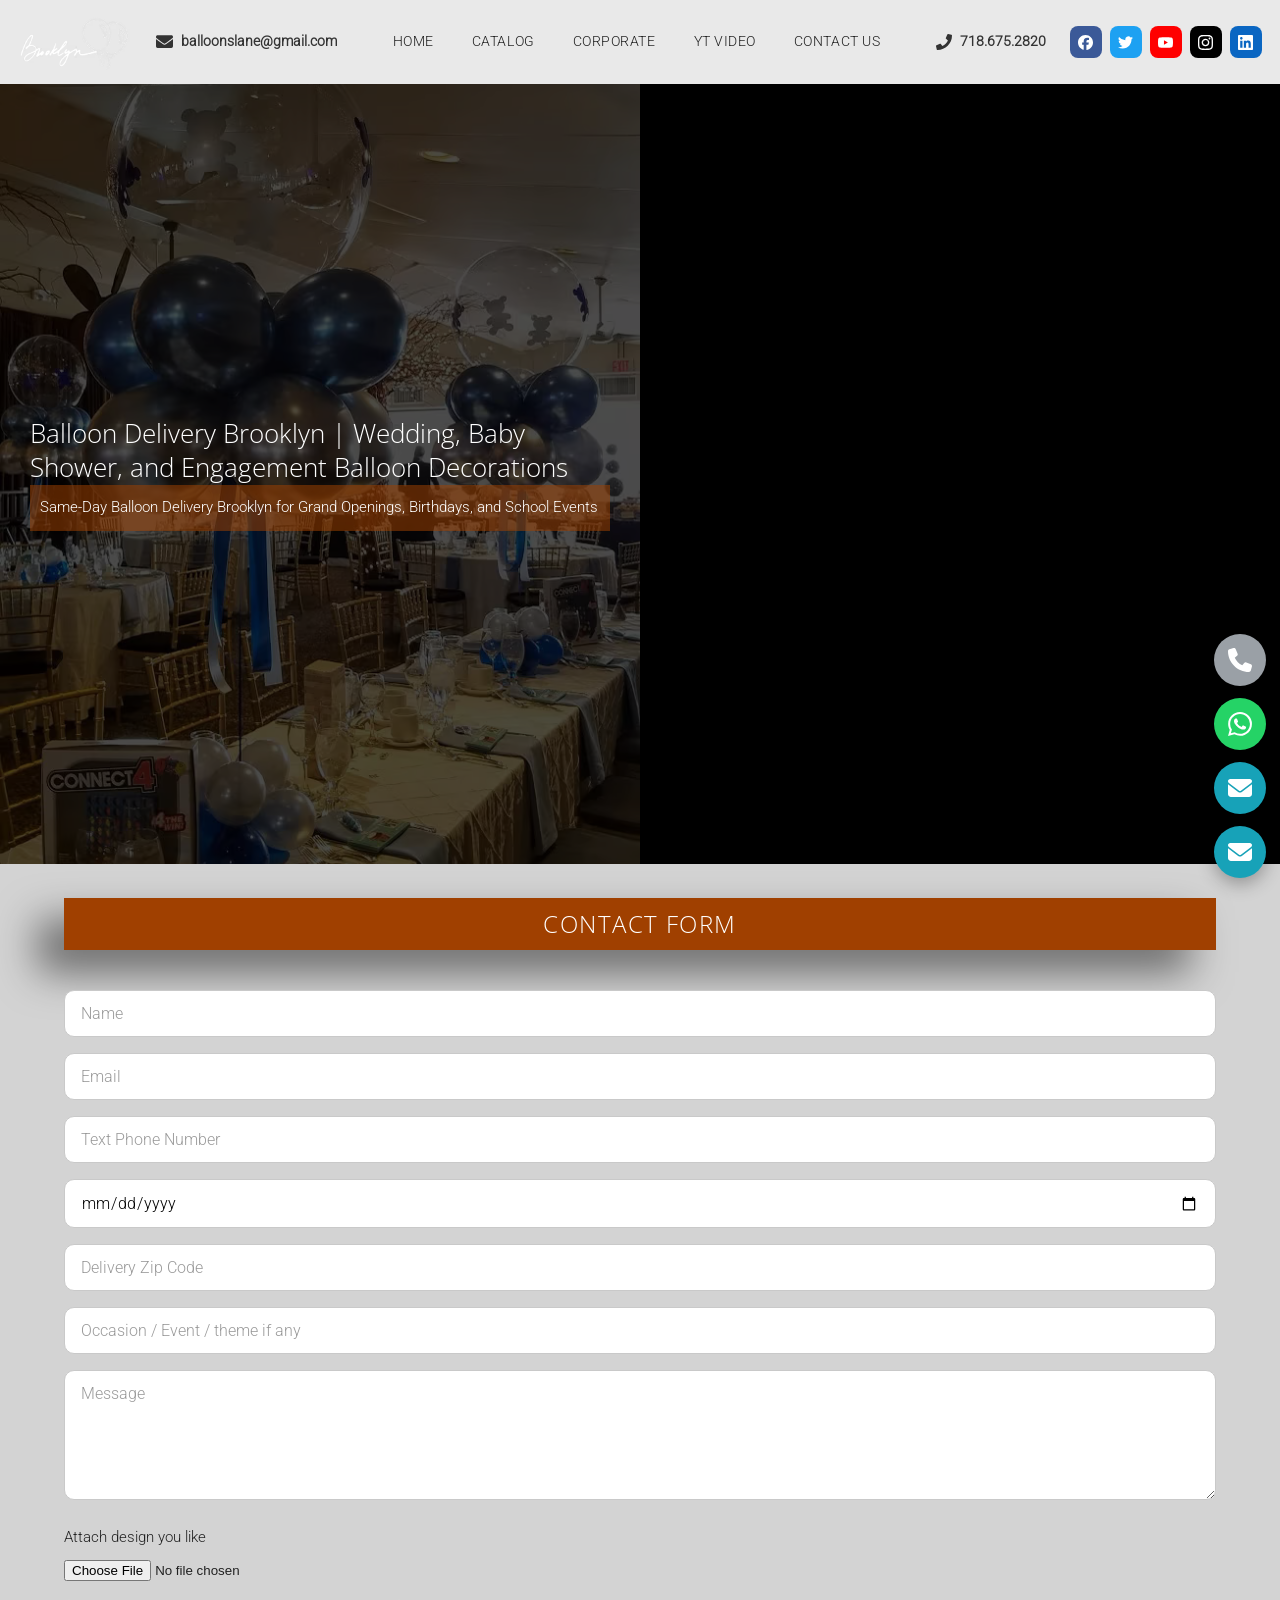
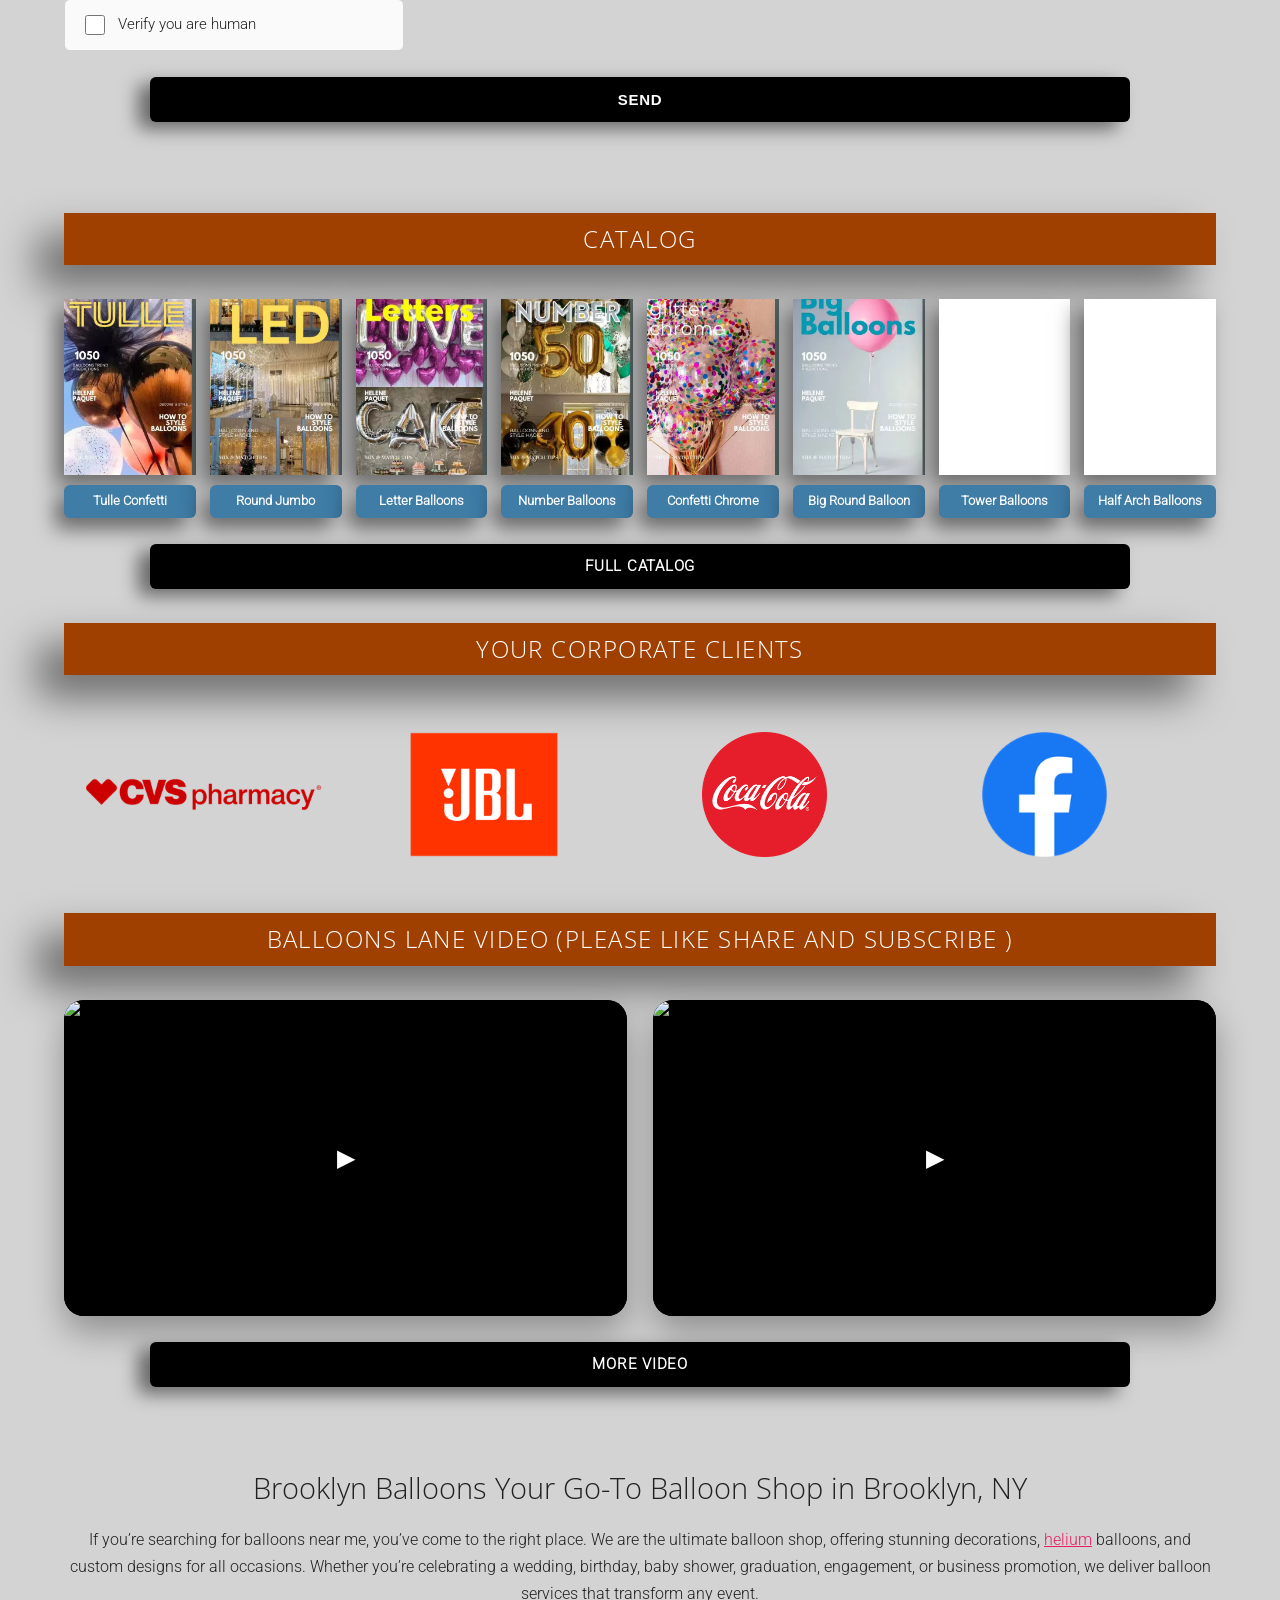
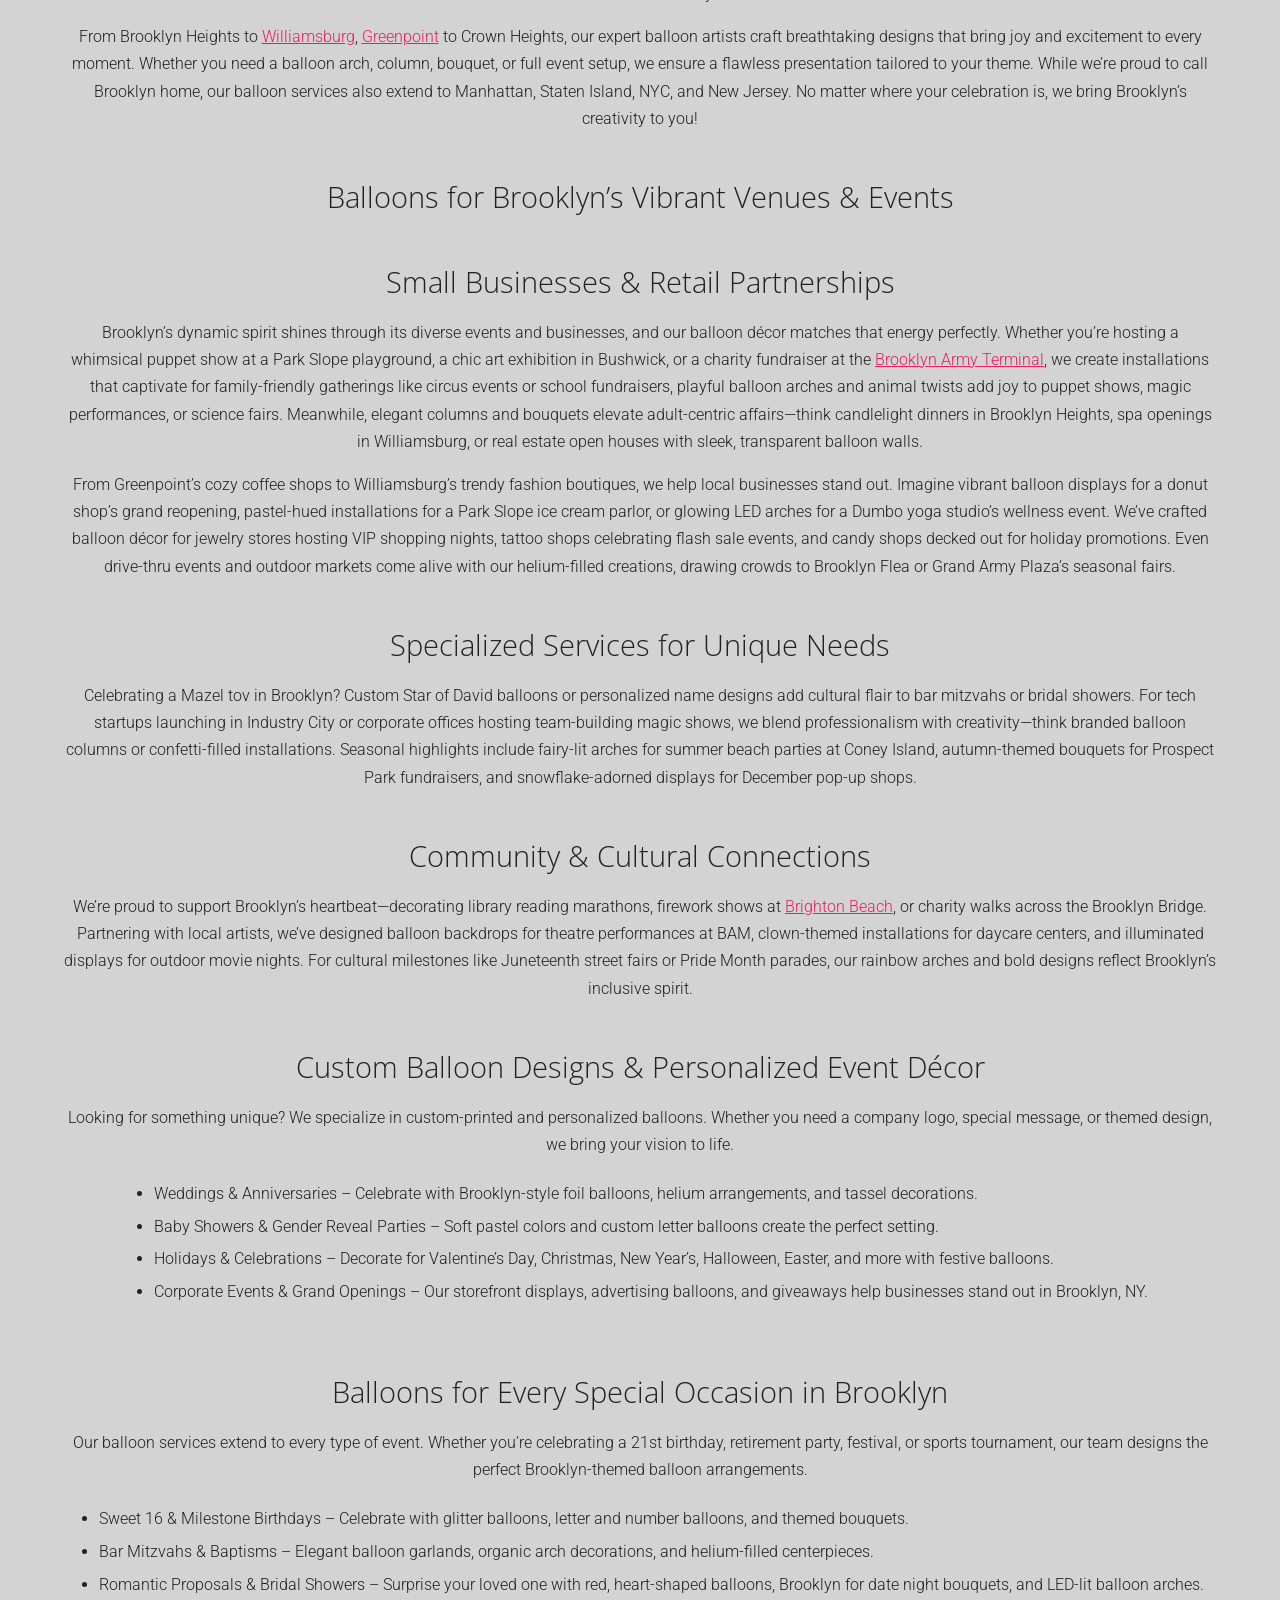
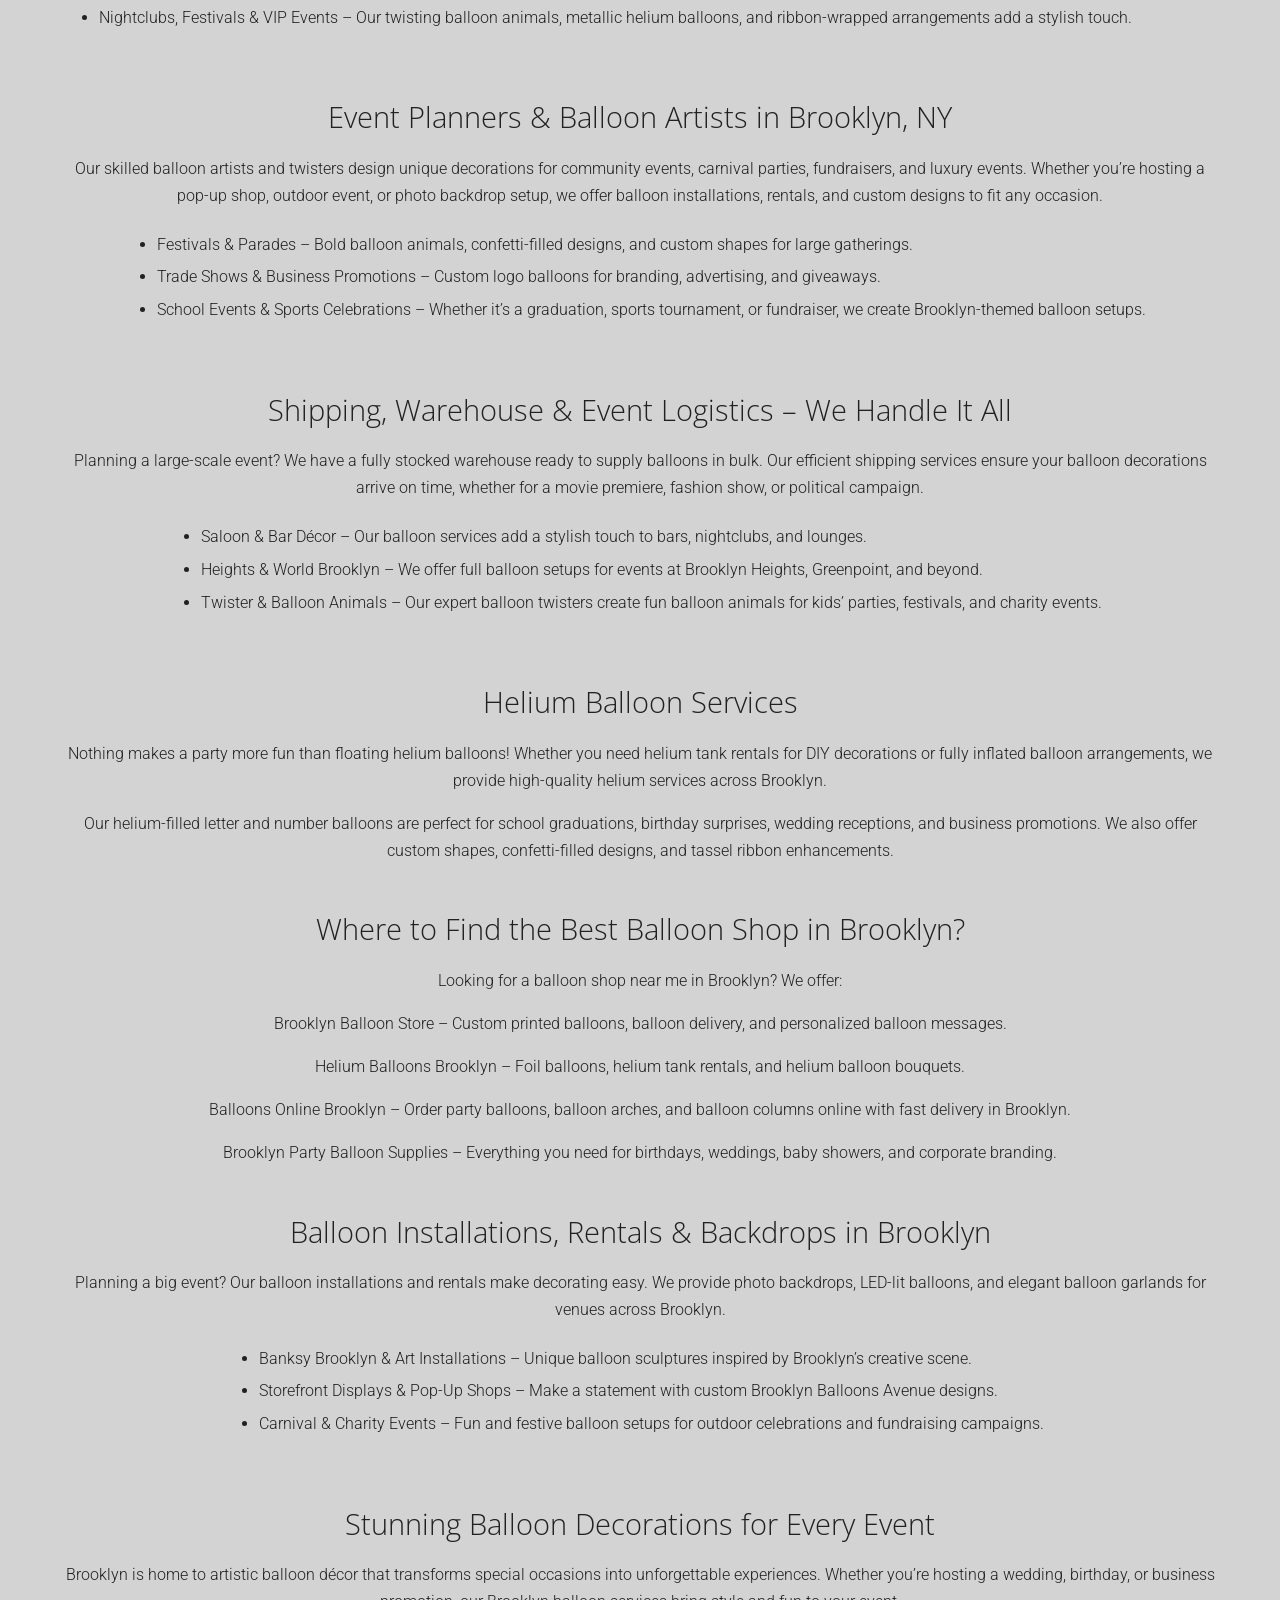
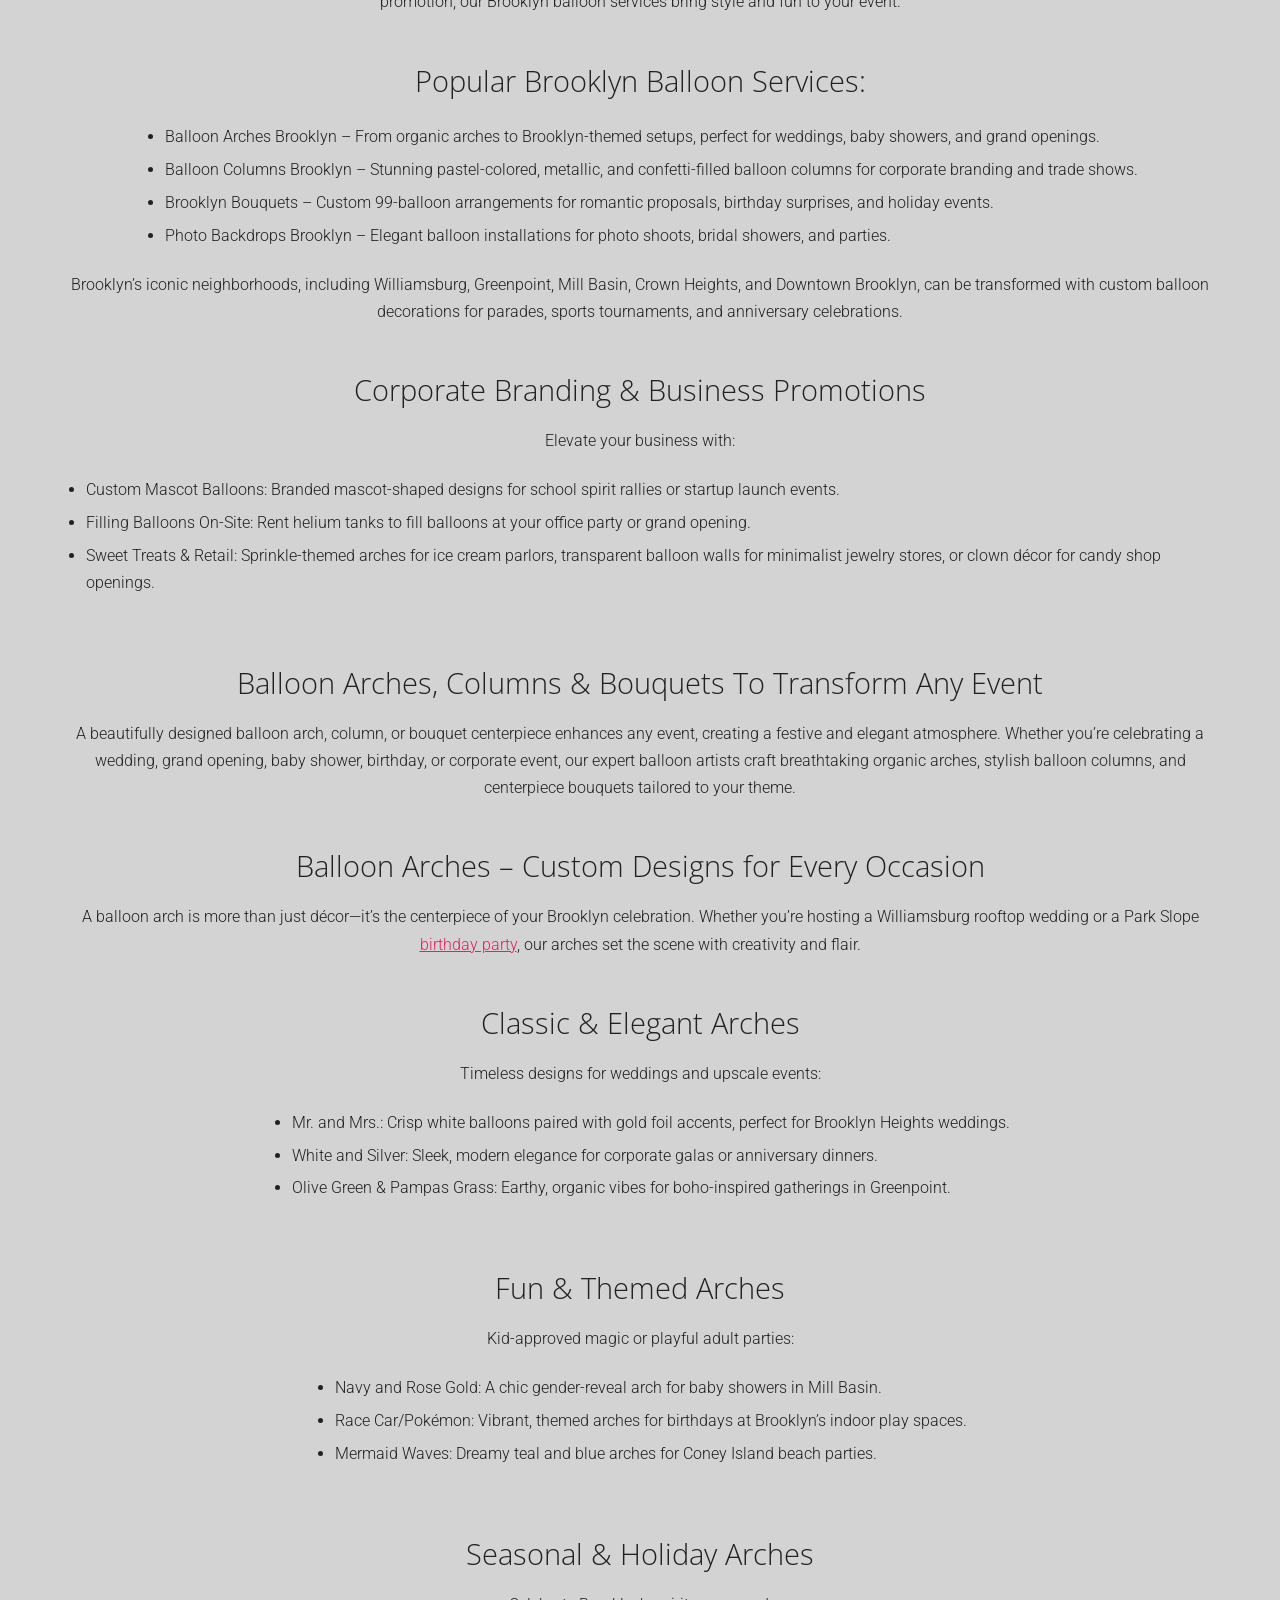
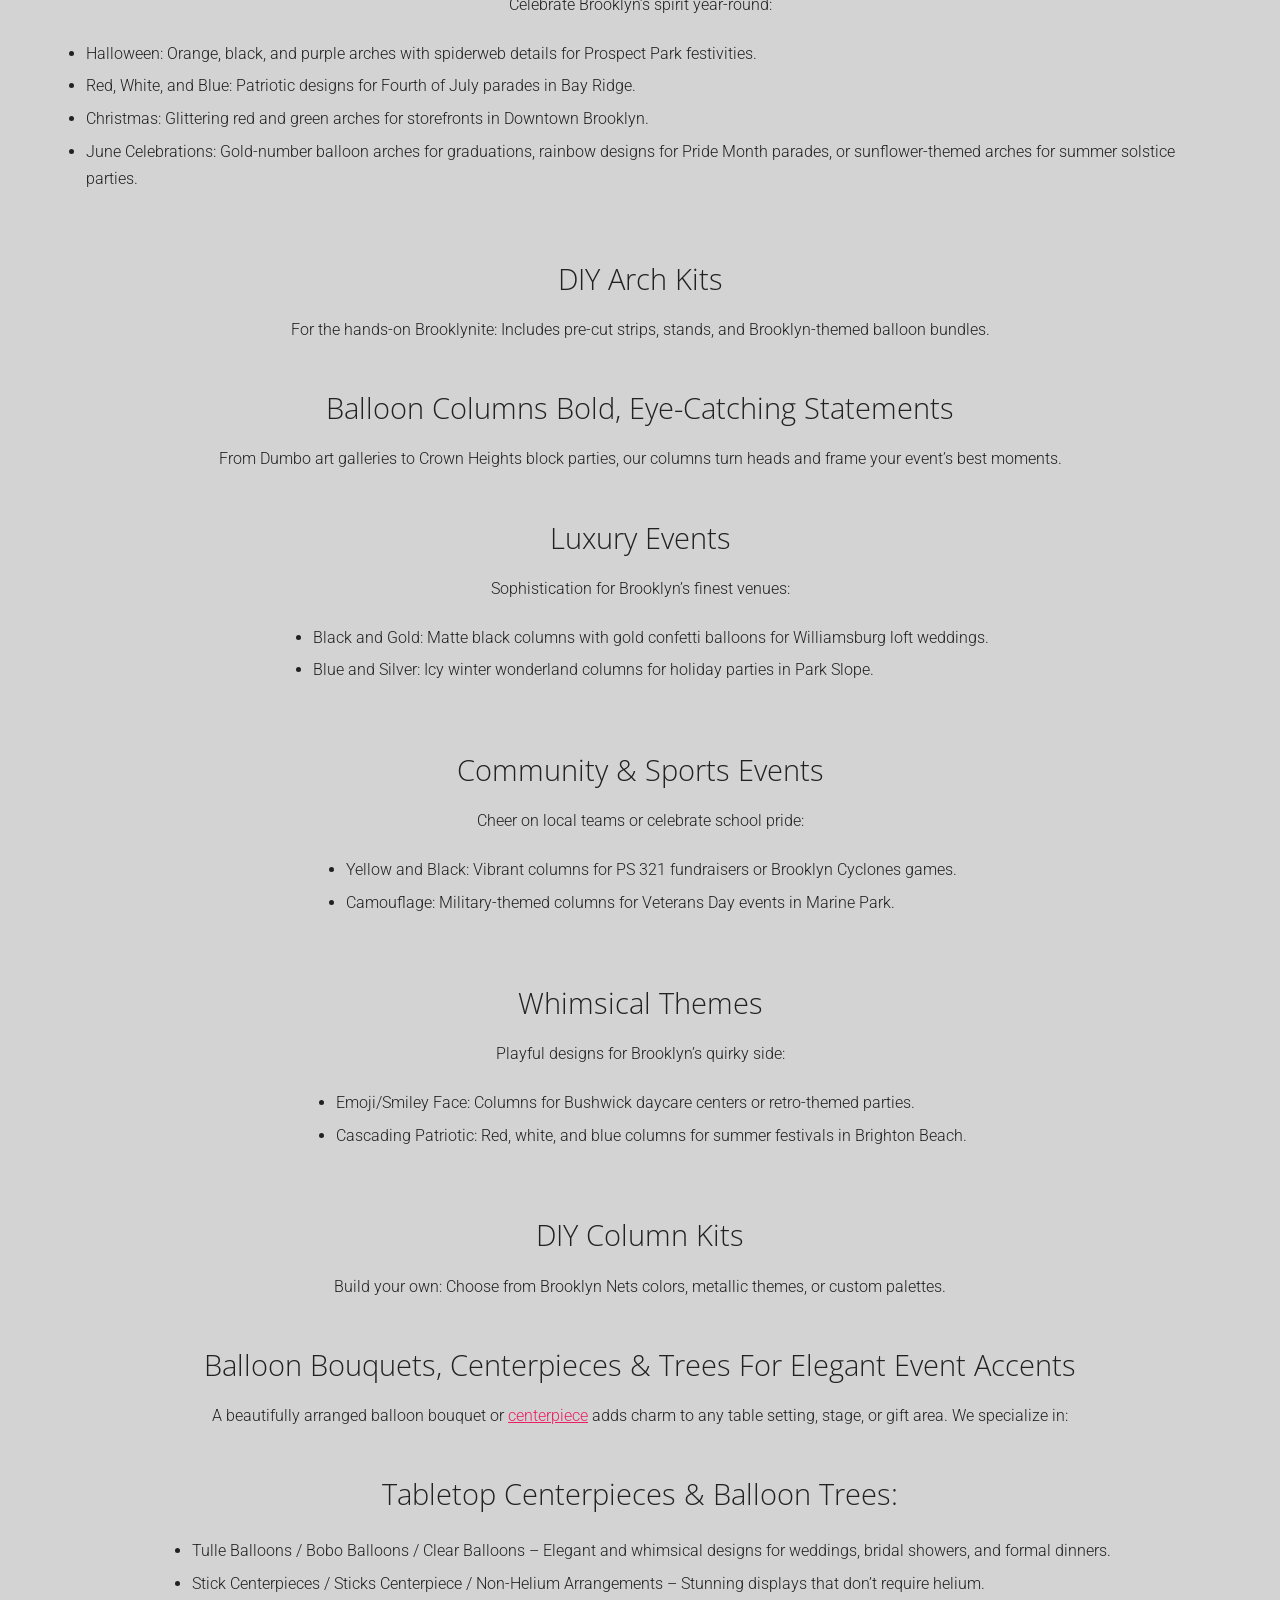
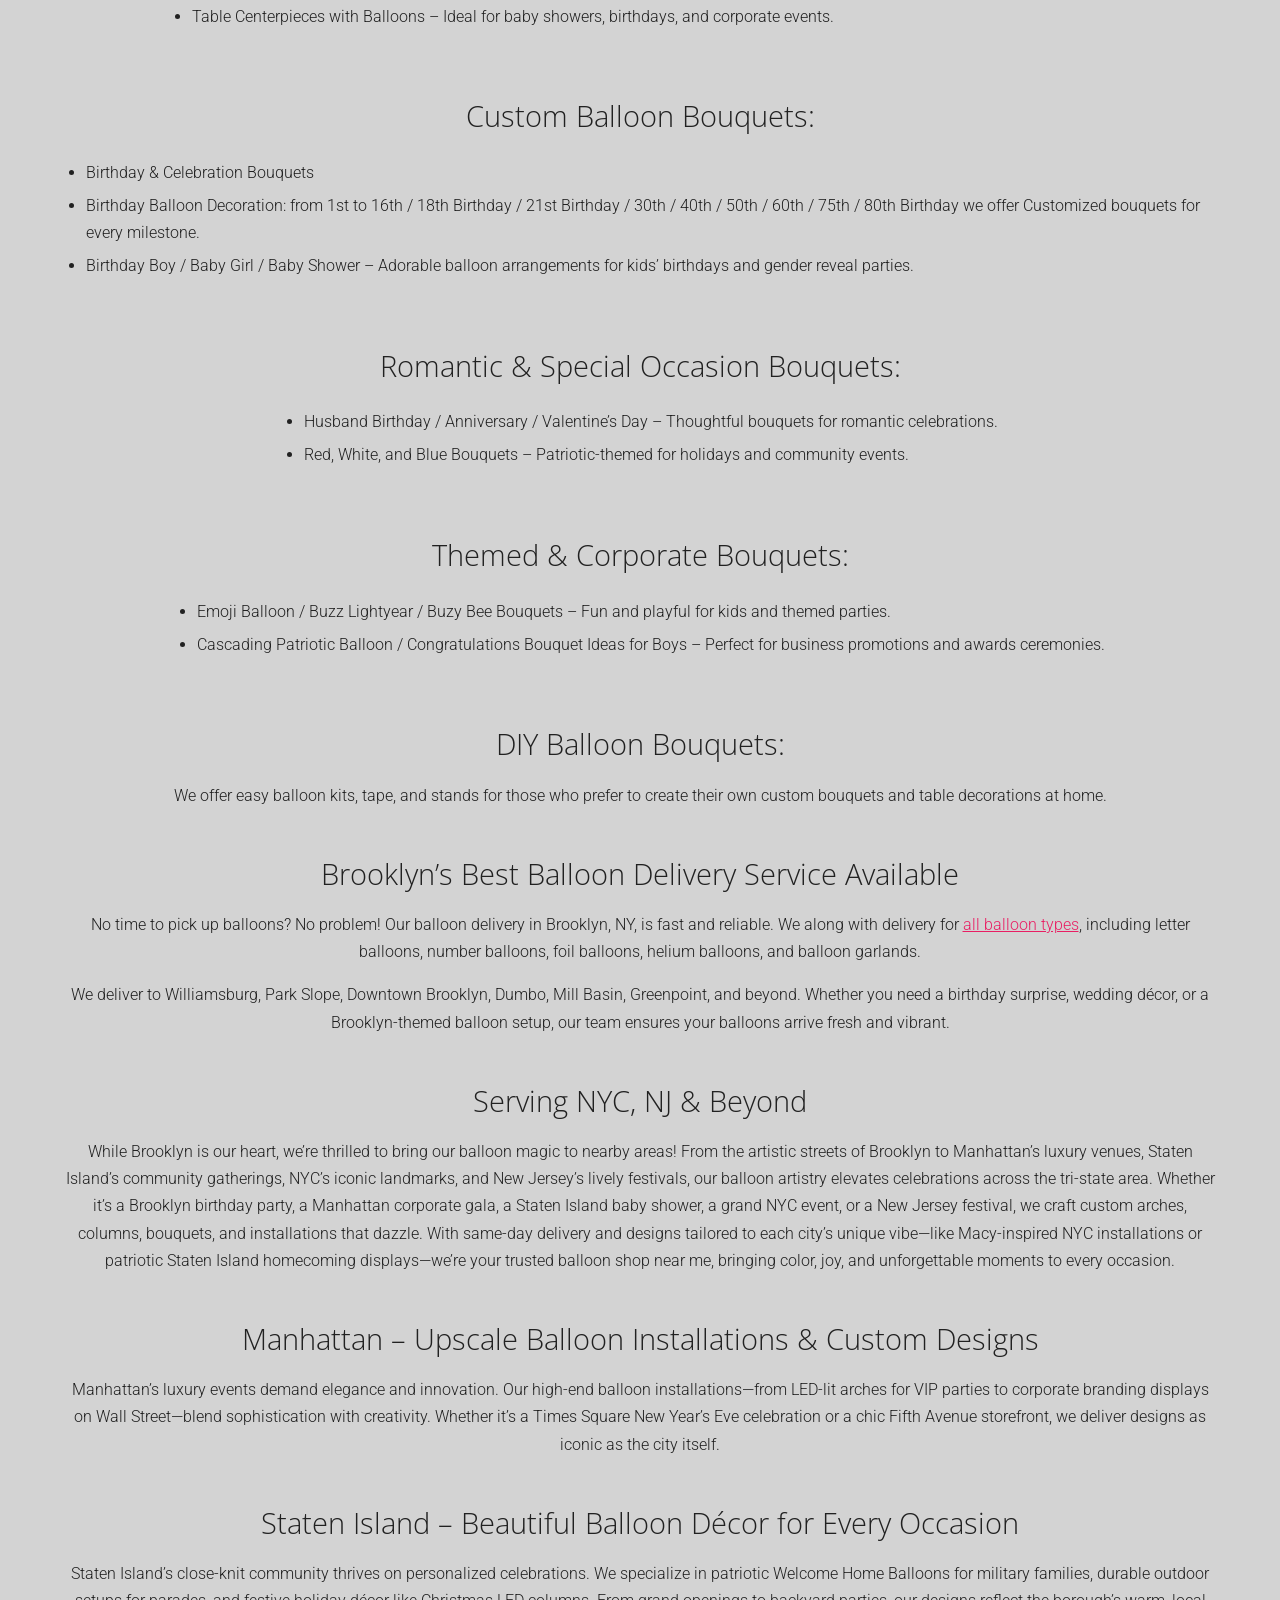
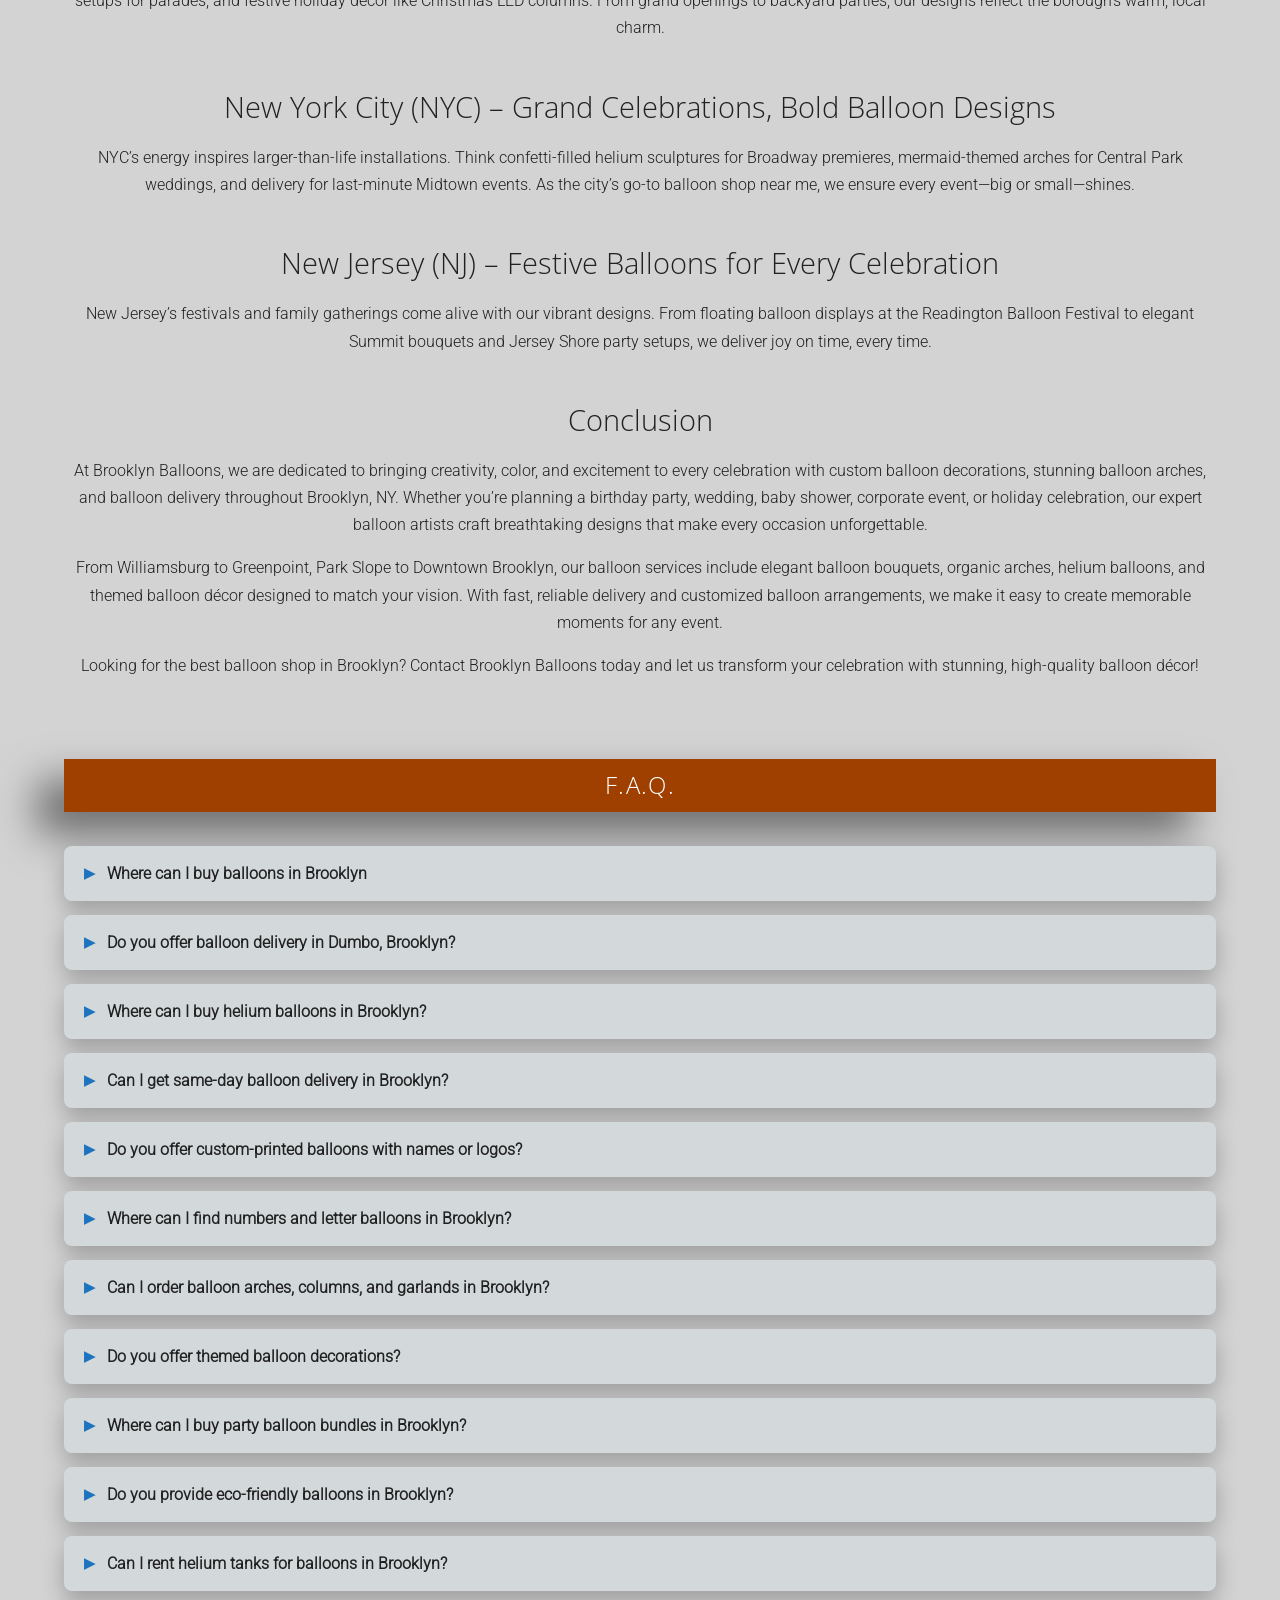
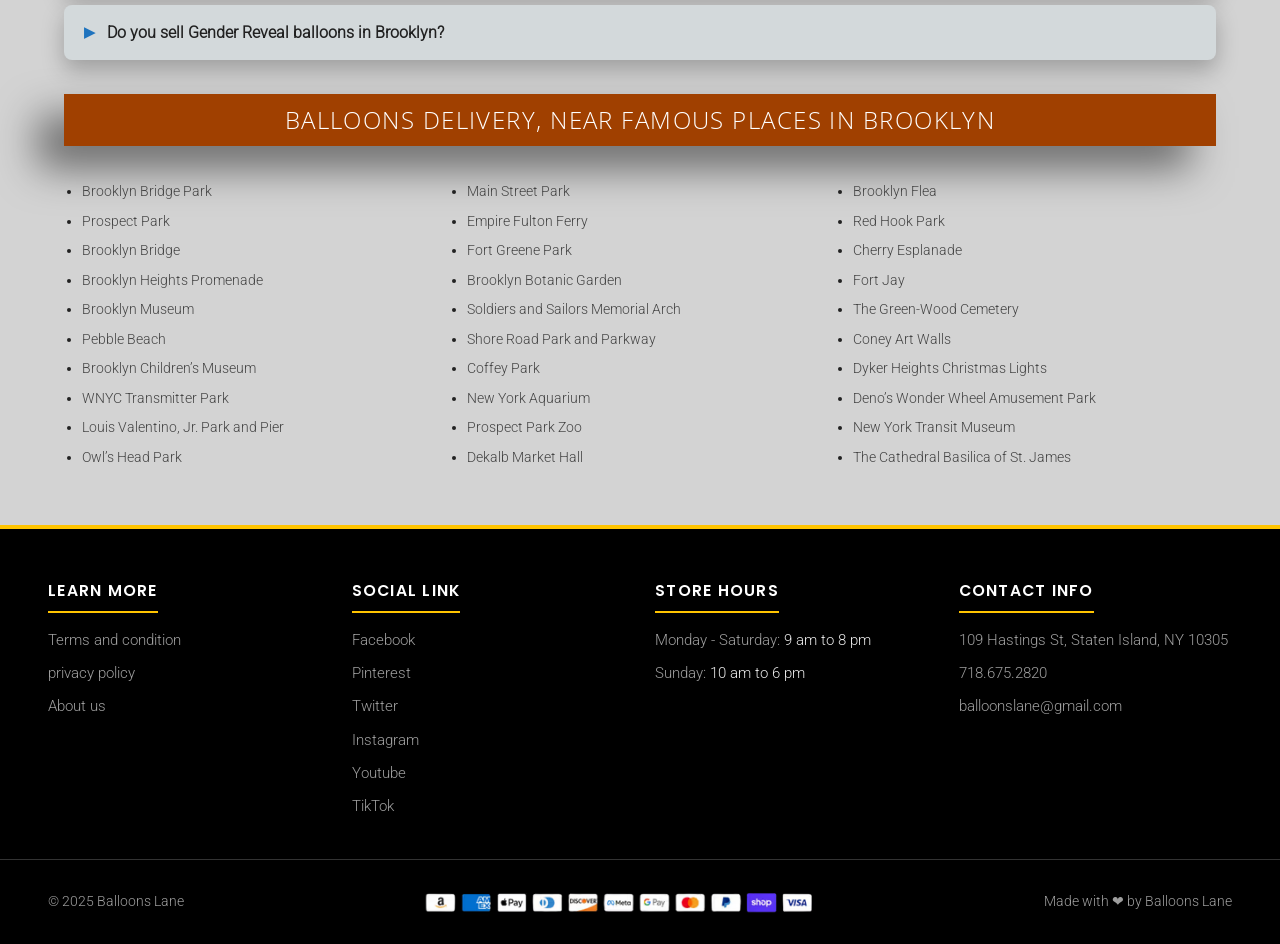
==== commit 93a8c4eb: "Import website package" ====
--- a/index.html
+++ b/index.html
@@ -1 +1,2 @@
-<!DOCTYPE html><html lang="en"> <head><meta charset="utf-8"><meta name="viewport" content="width=device-width, initial-scale=1"><title>Balloon Delivery Brooklyn | Same-Day Bouquets, Arches &amp; Helium Balloons</title><meta name="description" content="Fast balloon delivery Brooklyn! Custom bouquets, arches &#38; helium balloons for birthdays, events &#38; more. Same-day delivery across Brooklyn, NY."><meta name="robots" content="index, follow"><link rel="canonical" href="https://balloondeliverybrooklyn.com/"><meta property="og:type" content="website"><meta property="og:title" content="Balloon Delivery Brooklyn | Same-Day Bouquets, Arches &#38; Helium Balloons"><meta property="og:description" content="Fast balloon delivery Brooklyn! Custom bouquets, arches &#38; helium balloons for birthdays, events &#38; more. Same-day delivery across Brooklyn, NY."><meta property="og:url" content="https://balloondeliverybrooklyn.com/"><meta property="og:image" content="https://balloondeliverybrooklyn.com/_astro/balloon-delivery-brooklyn-logo.DQ3Tntxd_1NHnf1.png"><meta name="twitter:card" content="summary_large_image"><link rel="icon" href="/favicon.ico" sizes="any"><link rel="icon" type="image/png" href="/images/favicon-512.png"><link rel="apple-touch-icon" href="/images/apple-touch-icon.png"><link rel="preload" as="font" type="font/woff2" href="/fonts/roboto-300-latin.woff2" crossorigin fetchpriority="high"><link rel="preload" as="image" type="image/avif" href="/_astro/chrome-silver-blue-latex-balloons-clear-bubble-balloons.ahV3XSMm_Z1ni4QR.avif" fetchpriority="high"><link rel="stylesheet" href="/_astro/catalog.BzTbAyM0.css"></head><body> <header class="site-header"> <div class="header-inner"> <a class="brand" href="/" aria-label="Balloon Delivery Brooklyn home"> <img src="/_astro/balloon-delivery-brooklyn-logo.DQ3Tntxd_Z1mXAI5.png" alt="Balloon Delivery Brooklyn logo" loading="eager" fetchpriority="high" decoding="async" width="340" height="191"> </a> <div class="header-contact header-contact-email"> <svg aria-hidden="true" viewBox="0 0 512 512" width="17" height="17" fill="#333" xmlns="http://www.w3.org/2000/svg"><path d="M502.3 190.8c3.9-3.1 9.7-.2 9.7 4.7V400c0 26.5-21.5 48-48 48H48c-26.5 0-48-21.5-48-48V195.6c0-5 5.7-7.8 9.7-4.7 22.4 17.4 52.1 39.5 154.1 113.6 21.1 15.4 56.7 47.8 92.2 47.6 35.7.3 72-32.8 92.3-47.6 102-74.1 131.6-96.3 154-113.7zM256 320c23.2.4 56.6-29.2 73.4-41.4 132.7-96.3 142.8-104.7 173.4-128.7 5.8-4.5 9.2-11.5 9.2-18.9v-19c0-26.5-21.5-48-48-48H48C21.5 64 0 85.5 0 112v19c0 7.4 3.4 14.3 9.2 18.9 30.6 23.9 40.7 32.4 173.4 128.7 16.8 12.2 50.2 41.8 73.4 41.4z"></path></svg> <a href="mailto:balloonslane@gmail.com"><span class="hide-m">balloonslane@gmail.com</span></a> </div> <button class="nav-toggle" type="button" aria-label="Open menu" aria-expanded="false" aria-controls="mainNav">☰</button> <nav class="main-nav" id="mainNav" aria-label="Main navigation"> <a href="/" class="active">HOME</a> <a href="/catalog/">CATALOG</a> <a href="/#corporate">CORPORATE</a> <a href="/#video">YT VIDEO</a> <a href="/contact-us/">CONTACT US</a> </nav> <div class="header-contact header-contact-phone"> <svg aria-hidden="true" viewBox="0 0 512 512" width="16" height="16" fill="#333" xmlns="http://www.w3.org/2000/svg"><path d="M493.4 24.6l-104-24c-11.3-2.6-22.9 3.3-27.5 13.9l-48 112c-4.2 9.8-1.4 21.3 6.9 28l60.6 49.6c-36 76.7-98.9 140.5-177.2 177.2l-49.6-60.6c-6.8-8.3-18.2-11.1-28-6.9l-112 48C3.9 366.5-2 378.1.6 389.4l24 104C27.1 504.2 36.7 512 48 512c256.1 0 464-207.5 464-464 0-11.2-7.7-20.9-18.6-23.4z"></path></svg> <a href="tel:7186752820">718.675.2820</a> </div> <div class="header-social" aria-label="Social links"> <a href="https://www.facebook.com/balloonslane/" target="_blank" rel="noopener" aria-label="Facebook"><img src="/images/social/facebook.svg" alt="" width="15" height="15" aria-hidden="true"></a> <a href="https://twitter.com/balloonslane" target="_blank" rel="noopener" aria-label="Twitter"><img src="/images/social/twitter.svg" alt="" width="15" height="15" aria-hidden="true"></a> <a href="https://www.youtube.com/channel/UCdsIWq3AVAGaRpFoQ8-T3CA" target="_blank" rel="noopener" aria-label="YouTube"><img src="/images/social/youtube.svg" alt="" width="15" height="15" aria-hidden="true"></a> <a href="https://www.instagram.com/balloonslane2/" target="_blank" rel="noopener" aria-label="Instagram"><img src="/images/social/instagram.svg" alt="" width="15" height="15" aria-hidden="true"></a> <a href="https://www.linkedin.com/in/balloonslane/" target="_blank" rel="noopener" aria-label="LinkedIn"><img src="/images/social/linkedin.svg" alt="" width="15" height="15" aria-hidden="true"></a> </div> </div> </header>  <main> <section class="hero-split" aria-label="Balloon Delivery Brooklyn"> <div class="hero-pane hero-left"> <img src="/_astro/chrome-silver-blue-latex-balloons-clear-bubble-balloons.ahV3XSMm_Z1ni4QR.avif" alt="Chrome silver and blue latex balloons with clear bubble balloons and teddy bear designs at a Brooklyn event" loading="eager" fetchpriority="high" decoding="async" width="652" height="936" class="hero-photo-img"> <div class="hero-left-text"> <h1>Balloon Delivery Brooklyn | Wedding, Baby Shower, and Engagement Balloon Decorations</h1> <p>Same-Day Balloon Delivery Brooklyn for Grand Openings, Birthdays, and School Events</p> </div> </div> <div class="hero-pane hero-right" aria-hidden="true"> <iframe id="heroYt" class="elementor-background-video-embed" role="presentation" tabindex="-1" allowfullscreen allow="accelerometer; autoplay; clipboard-write; encrypted-media; gyroscope; picture-in-picture; web-share" referrerpolicy="strict-origin-when-cross-origin" title="Balloon Delivery Brooklyn background video" width="100%" height="100%" src="https://www.youtube.com/embed/iS14jRPG26Q?controls=0&rel=0&playsinline=1&cc_load_policy=0&autoplay=1&mute=1&loop=1&playlist=iS14jRPG26Q"></iframe> </div> </section> <section id="contact" data-spy> <div class="container"> <div class="band"><h2>CONTACT FORM</h2></div> <form class="inquiry-form" method="post" enctype="multipart/form-data" action="https://formsubmit.co/seooptimizeragency@gmail.com" target="home-formsubmit-frame" novalidate data-inquiry-form> <input type="hidden" name="_subject" value="New Order Inquiry - Balloon Delivery Brooklyn"> <input type="hidden" name="_template" value="table"> <input type="hidden" name="_next" value="/form-sent/"> <input type="text" name="_honey" style="display:none" tabindex="-1" autocomplete="off"> <div class="field"> <label class="sr-only" for="home-name">Name</label> <input type="text" id="home-name" name="Name" autocomplete="name" placeholder="Name"> </div> <div class="field"> <label class="sr-only" for="home-email">Email</label> <input type="email" id="home-email" name="Email" autocomplete="email" placeholder="Email" required> </div> <div class="field"> <label class="sr-only" for="home-phone">Text Phone Number</label> <input type="number" id="home-phone" name="Text Phone Number" autocomplete="tel" placeholder="Text Phone Number"> </div> <div class="field"> <label class="sr-only" for="home-date">Event Date</label> <input type="date" id="home-date" name="Event Date" placeholder="Event Date" required> </div> <div class="field"> <label class="sr-only" for="home-zip">Delivery Zip Code</label> <input type="number" id="home-zip" name="Delivery Zip Code" inputmode="numeric" placeholder="Delivery Zip Code" required> </div> <div class="field"> <label class="sr-only" for="home-occasion">Occasion / Event / theme if any</label> <input type="text" id="home-occasion" name="Occasion / Event / theme if any" placeholder="Occasion / Event / theme if any"> </div> <div class="field"> <label class="sr-only" for="home-message">Message</label> <textarea id="home-message" name="Message" required placeholder="Message"></textarea> </div> <div class="field"> <label for="home-file" style="font-weight:400">Attach design you like</label> <input type="file" id="home-file" name="attachment"> </div> <div class="verify-row"> <label><input type="checkbox" name="Human Verification" value="Verified" required> Verify you are human</label> </div> <button type="submit" class="btn btn-send btn-wide">Send</button> <p class="form-status" role="status" aria-live="polite"></p> <iframe class="formsubmit-frame" name="home-formsubmit-frame" title="Form submission" aria-hidden="true" tabindex="-1"></iframe> </form> </div> </section> <section id="catalog" data-spy> <div class="container"> <div class="band"><h2>CATALOG</h2></div> <div class="cat-row"> <div class="cat-mini"> <img src="/_astro/tulle-confetti-glitter-sparkle-balloons.CXWo63Ch_t01iD.avif" alt="Tulle confetti glitter sparkle balloons" loading="lazy" decoding="async" fetchpriority="auto" width="450" height="750"> <a class="mini-btn" href="https://balloonsnumber.com/tulle-confetti" target="_blank" rel="noopener">Tulle Confetti</a> </div><div class="cat-mini"> <img src="/_astro/round-jumbo-led-clear-personalized-balloons.B6gYMXvM_Z2edU2Q.avif" alt="Round jumbo LED clear personalized balloons" loading="lazy" decoding="async" fetchpriority="auto" width="450" height="750"> <a class="mini-btn" href="https://balloonsnumber.com/round-jumbo-led-clear-personalize-balloons/" target="_blank" rel="noopener">Round Jumbo</a> </div><div class="cat-mini"> <img src="/_astro/number-name-letters-age-milestone-balloons.DxsDWCjs_p9qf3.avif" alt="Letter balloons for names, ages and milestones" loading="lazy" decoding="async" fetchpriority="auto" width="450" height="750"> <a class="mini-btn" href="https://balloonsnumber.com/letter-balloons/" target="_blank" rel="noopener">Letter Balloons</a> </div><div class="cat-mini"> <img src="/_astro/gold-number-balloons.CoS1oN6L_1KpxLV.avif" alt="Gold number balloons" loading="lazy" decoding="async" fetchpriority="auto" width="450" height="750"> <a class="mini-btn" href="https://balloonsnumber.com/number-balloons/" target="_blank" rel="noopener">Number Balloons</a> </div><div class="cat-mini"> <img src="/_astro/confetti-chrome-glitter-balloons.DwsgHTBc_Z1MaMes.avif" alt="Confetti chrome glitter balloons" loading="lazy" decoding="async" fetchpriority="auto" width="450" height="750"> <a class="mini-btn" href="https://balloonsnumber.com/confetti-chrome/" target="_blank" rel="noopener">Confetti Chrome</a> </div><div class="cat-mini"> <img src="/_astro/big-giant-large-round-jumbo-balloons.D8NAeVvR_Z2a86tw.avif" alt="Big giant large round jumbo balloons" loading="lazy" decoding="async" fetchpriority="auto" width="450" height="750"> <a class="mini-btn" href="https://balloonsnumber.com/big-round-balloons/" target="_blank" rel="noopener">Big Round Balloon</a> </div><div class="cat-mini"> <img src="/_astro/balloon-tower-stand.Cu2HZ2c3_Z1aqnmj.avif" alt="Balloon tower stand decoration" loading="lazy" decoding="async" fetchpriority="auto" width="450" height="750"> <a class="mini-btn" href="https://balloonsnumber.com/tower-balloons/" target="_blank" rel="noopener">Tower Balloons</a> </div><div class="cat-mini"> <img src="/_astro/balloon-half-arch.afGGD7GL_Z1dfWYv.avif" alt="Balloon half arch decoration" loading="lazy" decoding="async" fetchpriority="auto" width="450" height="750"> <a class="mini-btn" href="https://balloonsnumber.com/half-arch-balloons" target="_blank" rel="noopener">Half Arch Balloons</a> </div> </div> <a class="btn btn-black btn-wide" href="https://subdomain1.youdoitbusiness.com/?elementor_library=balloon-delivery-brooklyn-2" target="_blank" rel="noopener">Full Catalog</a> </div> </section> <section id="corporate" data-spy> <div class="container"> <div class="band"><h2>YOUR CORPORATE CLIENTS</h2></div> <div class="corp-wrap"> <div class="corp-track"> <div class="corp-logo"><img src="/_astro/cvs-pharmacy-logo.cIzOAxyp_Myd1r.png" alt="CVS Pharmacy logo" loading="lazy" decoding="async" fetchpriority="auto" width="360" height="49"></div><div class="corp-logo"><img src="/_astro/jbl-logo.Cg5dfPUv_t4twV.png" alt="JBL logo" loading="lazy" decoding="async" fetchpriority="auto" width="320" height="180"></div><div class="corp-logo"><img src="/_astro/coca-cola-logo.OS0SBDIX_Z1jnniu.png" alt="Coca-Cola logo" loading="lazy" decoding="async" fetchpriority="auto" width="240" height="240"></div><div class="corp-logo"><img src="/_astro/facebook-logo.BtoraQki_Z1GoNgb.png" alt="Facebook logo" loading="lazy" decoding="async" fetchpriority="auto" width="160" height="160"></div><div class="corp-logo"><img src="/_astro/google-logo.BakCQceD_1mr8N3.avif" alt="Google logo" loading="lazy" decoding="async" fetchpriority="auto" width="200" height="200"></div><div class="corp-logo"><img src="/_astro/amazon-logo.Cjmk4jff_2uuEjd.png" alt="Amazon logo" loading="lazy" decoding="async" fetchpriority="auto" width="200" height="200"></div><div class="corp-logo"><img src="/_astro/netflix-logo.glepWO7w_1jWkvE.avif" alt="Netflix logo" loading="lazy" decoding="async" fetchpriority="auto" width="200" height="200"></div><div class="corp-logo"><img src="/_astro/corporate-client-logo.Ce6oOXCQ_ZucRQx.png" alt="Corporate client logo" loading="lazy" decoding="async" fetchpriority="auto" width="200" height="115"></div> <div class="corp-logo" aria-hidden="true"><img src="/_astro/cvs-pharmacy-logo.cIzOAxyp_Myd1r.png" alt loading="lazy" decoding="async" fetchpriority="auto" width="360" height="49"></div><div class="corp-logo" aria-hidden="true"><img src="/_astro/jbl-logo.Cg5dfPUv_t4twV.png" alt loading="lazy" decoding="async" fetchpriority="auto" width="320" height="180"></div><div class="corp-logo" aria-hidden="true"><img src="/_astro/coca-cola-logo.OS0SBDIX_Z1jnniu.png" alt loading="lazy" decoding="async" fetchpriority="auto" width="240" height="240"></div><div class="corp-logo" aria-hidden="true"><img src="/_astro/facebook-logo.BtoraQki_Z1GoNgb.png" alt loading="lazy" decoding="async" fetchpriority="auto" width="160" height="160"></div><div class="corp-logo" aria-hidden="true"><img src="/_astro/google-logo.BakCQceD_1mr8N3.avif" alt loading="lazy" decoding="async" fetchpriority="auto" width="200" height="200"></div><div class="corp-logo" aria-hidden="true"><img src="/_astro/amazon-logo.Cjmk4jff_2uuEjd.png" alt loading="lazy" decoding="async" fetchpriority="auto" width="200" height="200"></div><div class="corp-logo" aria-hidden="true"><img src="/_astro/netflix-logo.glepWO7w_1jWkvE.avif" alt loading="lazy" decoding="async" fetchpriority="auto" width="200" height="200"></div><div class="corp-logo" aria-hidden="true"><img src="/_astro/corporate-client-logo.Ce6oOXCQ_ZucRQx.png" alt loading="lazy" decoding="async" fetchpriority="auto" width="200" height="115"></div> </div> </div> </div> </section> <section id="video" data-spy> <div class="container"> <div class="band"><h2>Balloons Lane Video (please like share and subscribe )</h2></div> <div class="video-grid"> <div class="video-card"> <button class="yt-facade" type="button" data-yt="D3jleZLWPvQ" data-title="50th Birthday Balloon Decorations | Birthday Balloon Bouquet and Garland decor Ideas | Balloons Lane" aria-label="Play video: 50th Birthday Balloon Decorations | Birthday Balloon Bouquet and Garland decor Ideas | Balloons Lane"> <img src="https://i.ytimg.com/vi/D3jleZLWPvQ/hqdefault.jpg" alt="50th Birthday Balloon Decorations | Birthday Balloon Bouquet and Garland decor Ideas | Balloons Lane" width="480" height="360" loading="lazy"> <span class="yt-play" aria-hidden="true">&#9654;</span> </button> </div><div class="video-card"> <button class="yt-facade" type="button" data-yt="VbV9hOF0bfA" data-title="LED Bubble Bobo Clear Round Balloon for Events and Parties | Birthday, Graduation Balloon" aria-label="Play video: LED Bubble Bobo Clear Round Balloon for Events and Parties | Birthday, Graduation Balloon"> <img src="https://i.ytimg.com/vi/VbV9hOF0bfA/hqdefault.jpg" alt="LED Bubble Bobo Clear Round Balloon for Events and Parties | Birthday, Graduation Balloon" width="480" height="360" loading="lazy"> <span class="yt-play" aria-hidden="true">&#9654;</span> </button> </div> </div> <div class="more-video"> <a class="btn btn-black btn-wide" href="https://www.youtube.com/@BalloonsLane?sub_confirmation=1" target="_blank" rel="noopener">More Video</a> </div> </div> </section> <section class="seo-copy"> <h2>Brooklyn Balloons Your Go-To Balloon Shop in Brooklyn, NY</h2> <p>If you’re searching for balloons near me, you’ve come to the right place. We are the ultimate balloon shop, offering stunning decorations, <a href="https://en.wikipedia.org/wiki/Helium" target="_blank" rel="noopener">helium</a> balloons, and custom designs for all occasions. Whether you’re celebrating a wedding, birthday, baby shower, graduation, engagement, or business promotion, we deliver balloon services that transform any event.</p> <p>From Brooklyn Heights to <a href="https://en.wikipedia.org/wiki/Williamsburg,_Brooklyn" target="_blank" rel="noopener">Williamsburg</a>, <a href="https://en.wikipedia.org/wiki/Greenpoint,_Brooklyn" target="_blank" rel="noopener">Greenpoint</a> to Crown Heights, our expert balloon artists craft breathtaking designs that bring joy and excitement to every moment. Whether you need a balloon arch, column, bouquet, or full event setup, we ensure a flawless presentation tailored to your theme. While we’re proud to call Brooklyn home, our balloon services also extend to Manhattan, Staten Island, NYC, and New Jersey. No matter where your celebration is, we bring Brooklyn’s creativity to you!</p> <h2>Balloons for Brooklyn’s Vibrant Venues &amp; Events</h2> <h2>Small Businesses &amp; Retail Partnerships</h2> <p>Brooklyn’s dynamic spirit shines through its diverse events and businesses, and our balloon décor matches that energy perfectly. Whether you’re hosting a whimsical puppet show at a Park Slope playground, a chic art exhibition in Bushwick, or a charity fundraiser at the <a href="https://brooklynarmyterminal.com/" target="_blank" rel="noopener">Brooklyn Army Terminal</a>, we create installations that captivate for family-friendly gatherings like circus events or school fundraisers, playful balloon arches and animal twists add joy to puppet shows, magic performances, or science fairs. Meanwhile, elegant columns and bouquets elevate adult-centric affairs—think candlelight dinners in Brooklyn Heights, spa openings in Williamsburg, or real estate open houses with sleek, transparent balloon walls.</p> <p>From Greenpoint’s cozy coffee shops to Williamsburg’s trendy fashion boutiques, we help local businesses stand out. Imagine vibrant balloon displays for a donut shop’s grand reopening, pastel-hued installations for a Park Slope ice cream parlor, or glowing LED arches for a Dumbo yoga studio’s wellness event. We’ve crafted balloon décor for jewelry stores hosting VIP shopping nights, tattoo shops celebrating flash sale events, and candy shops decked out for holiday promotions. Even drive-thru events and outdoor markets come alive with our helium-filled creations, drawing crowds to Brooklyn Flea or Grand Army Plaza’s seasonal fairs.</p> <h2>Specialized Services for Unique Needs</h2> <p>Celebrating a Mazel tov in Brooklyn? Custom Star of David balloons or personalized name designs add cultural flair to bar mitzvahs or bridal showers. For tech startups launching in Industry City or corporate offices hosting team-building magic shows, we blend professionalism with creativity—think branded balloon columns or confetti-filled installations. Seasonal highlights include fairy-lit arches for summer beach parties at Coney Island, autumn-themed bouquets for Prospect Park fundraisers, and snowflake-adorned displays for December pop-up shops.</p> <h2>Community &amp; Cultural Connections</h2> <p>We’re proud to support Brooklyn’s heartbeat—decorating library reading marathons, firework shows at <a href="https://www.google.com/search?q=Brighton+Beach&rlz=1C1CHBF_enPK1152PK1152&sourceid=chrome&ie=UTF-8#:~:text=Show%20more-,Brighton%20Beach,-Wikipedia" target="_blank" rel="noopener">Brighton Beach</a>, or charity walks across the Brooklyn Bridge. Partnering with local artists, we’ve designed balloon backdrops for theatre performances at BAM, clown-themed installations for daycare centers, and illuminated displays for outdoor movie nights. For cultural milestones like Juneteenth street fairs or Pride Month parades, our rainbow arches and bold designs reflect Brooklyn’s inclusive spirit.</p> <h2>Custom Balloon Designs &amp; Personalized Event Décor</h2> <p>Looking for something unique? We specialize in custom-printed and personalized balloons. Whether you need a company logo, special message, or themed design, we bring your vision to life.</p> <ul class="seo-list"> <li>Weddings &amp; Anniversaries – Celebrate with Brooklyn-style foil balloons, helium arrangements, and tassel decorations.</li> <li>Baby Showers &amp; Gender Reveal Parties – Soft pastel colors and custom letter balloons create the perfect setting.</li> <li>Holidays &amp; Celebrations – Decorate for Valentine’s Day, Christmas, New Year’s, Halloween, Easter, and more with festive balloons.</li> <li>Corporate Events &amp; Grand Openings – Our storefront displays, advertising balloons, and giveaways help businesses stand out in Brooklyn, NY.</li> </ul> <h2>Balloons for Every Special Occasion in Brooklyn</h2> <p>Our balloon services extend to every type of event. Whether you’re celebrating a 21st birthday, retirement party, festival, or sports tournament, our team designs the perfect Brooklyn-themed balloon arrangements.</p> <ul class="seo-list"> <li>Sweet 16 &amp; Milestone Birthdays – Celebrate with glitter balloons, letter and number balloons, and themed bouquets.</li> <li>Bar Mitzvahs &amp; Baptisms – Elegant balloon garlands, organic arch decorations, and helium-filled centerpieces.</li> <li>Romantic Proposals &amp; Bridal Showers – Surprise your loved one with red, heart-shaped balloons, Brooklyn for date night bouquets, and LED-lit balloon arches.</li> <li>Nightclubs, Festivals &amp; VIP Events – Our twisting balloon animals, metallic helium balloons, and ribbon-wrapped arrangements add a stylish touch.</li> </ul> <h2>Event Planners &amp; Balloon Artists in Brooklyn, NY</h2> <p>Our skilled balloon artists and twisters design unique decorations for community events, carnival parties, fundraisers, and luxury events. Whether you’re hosting a pop-up shop, outdoor event, or photo backdrop setup, we offer balloon installations, rentals, and custom designs to fit any occasion.</p> <ul class="seo-list"> <li>Festivals &amp; Parades – Bold balloon animals, confetti-filled designs, and custom shapes for large gatherings.</li> <li>Trade Shows &amp; Business Promotions – Custom logo balloons for branding, advertising, and giveaways.</li> <li>School Events &amp; Sports Celebrations – Whether it’s a graduation, sports tournament, or fundraiser, we create Brooklyn-themed balloon setups.</li> </ul> <h2>Shipping, Warehouse &amp; Event Logistics – We Handle It All</h2> <p>Planning a large-scale event? We have a fully stocked warehouse ready to supply balloons in bulk. Our efficient shipping services ensure your balloon decorations arrive on time, whether for a movie premiere, fashion show, or political campaign.</p> <ul class="seo-list"> <li>Saloon &amp; Bar Décor – Our balloon services add a stylish touch to bars, nightclubs, and lounges.</li> <li>Heights &amp; World Brooklyn – We offer full balloon setups for events at Brooklyn Heights, Greenpoint, and beyond.</li> <li>Twister &amp; Balloon Animals – Our expert balloon twisters create fun balloon animals for kids’ parties, festivals, and charity events.</li> </ul> <h2>Helium Balloon Services</h2> <p>Nothing makes a party more fun than floating helium balloons! Whether you need helium tank rentals for DIY decorations or fully inflated balloon arrangements, we provide high-quality helium services across Brooklyn.</p> <p>Our helium-filled letter and number balloons are perfect for school graduations, birthday surprises, wedding receptions, and business promotions. We also offer custom shapes, confetti-filled designs, and tassel ribbon enhancements.</p> <h2>Where to Find the Best Balloon Shop in Brooklyn?</h2> <p>Looking for a balloon shop near me in Brooklyn? We offer:</p> <p>Brooklyn Balloon Store – Custom printed balloons, balloon delivery, and personalized balloon messages.</p> <p>Helium Balloons Brooklyn – Foil balloons, helium tank rentals, and helium balloon bouquets.</p> <p>Balloons Online Brooklyn – Order party balloons, balloon arches, and balloon columns online with fast delivery in Brooklyn.</p> <p>Brooklyn Party Balloon Supplies – Everything you need for birthdays, weddings, baby showers, and corporate branding.</p> <h2>Balloon Installations, Rentals &amp; Backdrops in Brooklyn</h2> <p>Planning a big event? Our balloon installations and rentals make decorating easy. We provide photo backdrops, LED-lit balloons, and elegant balloon garlands for venues across Brooklyn.</p> <ul class="seo-list"> <li>Banksy Brooklyn &amp; Art Installations – Unique balloon sculptures inspired by Brooklyn’s creative scene.</li> <li>Storefront Displays &amp; Pop-Up Shops – Make a statement with custom Brooklyn Balloons Avenue designs.</li> <li>Carnival &amp; Charity Events – Fun and festive balloon setups for outdoor celebrations and fundraising campaigns.</li> </ul> <h2>Stunning Balloon Decorations for Every Event</h2> <p>Brooklyn is home to artistic balloon décor that transforms special occasions into unforgettable experiences. Whether you’re hosting a wedding, birthday, or business promotion, our Brooklyn balloon services bring style and fun to your event.</p> <h2>Popular Brooklyn Balloon Services:</h2> <ul class="seo-list"> <li>Balloon Arches Brooklyn – From organic arches to Brooklyn-themed setups, perfect for weddings, baby showers, and grand openings.</li> <li>Balloon Columns Brooklyn – Stunning pastel-colored, metallic, and confetti-filled balloon columns for corporate branding and trade shows.</li> <li>Brooklyn Bouquets – Custom 99-balloon arrangements for romantic proposals, birthday surprises, and holiday events.</li> <li>Photo Backdrops Brooklyn – Elegant balloon installations for photo shoots, bridal showers, and parties.</li> </ul> <p>Brooklyn’s iconic neighborhoods, including Williamsburg, Greenpoint, Mill Basin, Crown Heights, and Downtown Brooklyn, can be transformed with custom balloon decorations for parades, sports tournaments, and anniversary celebrations.</p> <h2>Corporate Branding &amp; Business Promotions</h2> <p>Elevate your business with:</p> <ul class="seo-list"> <li>Custom Mascot Balloons: Branded mascot-shaped designs for school spirit rallies or startup launch events.</li> <li>Filling Balloons On-Site: Rent helium tanks to fill balloons at your office party or grand opening.</li> <li>Sweet Treats &amp; Retail: Sprinkle-themed arches for ice cream parlors, transparent balloon walls for minimalist jewelry stores, or clown décor for candy shop openings.</li> </ul> <h2>Balloon Arches, Columns &amp; Bouquets To Transform Any Event</h2> <p>A beautifully designed balloon arch, column, or bouquet centerpiece enhances any event, creating a festive and elegant atmosphere. Whether you’re celebrating a wedding, grand opening, baby shower, birthday, or corporate event, our expert balloon artists craft breathtaking organic arches, stylish balloon columns, and centerpiece bouquets tailored to your theme.</p> <h2>Balloon Arches – Custom Designs for Every Occasion</h2> <p>A balloon arch is more than just décor—it’s the centerpiece of your Brooklyn celebration. Whether you’re hosting a Williamsburg rooftop wedding or a Park Slope <a href="https://en.wikipedia.org/wiki/Birthday_Party" target="_blank" rel="noopener">birthday party</a>, our arches set the scene with creativity and flair.</p> <h2>Classic &amp; Elegant Arches</h2> <p>Timeless designs for weddings and upscale events:</p> <ul class="seo-list"> <li>Mr. and Mrs.: Crisp white balloons paired with gold foil accents, perfect for Brooklyn Heights weddings.</li> <li>White and Silver: Sleek, modern elegance for corporate galas or anniversary dinners.</li> <li>Olive Green &amp; Pampas Grass: Earthy, organic vibes for boho-inspired gatherings in Greenpoint.</li> </ul> <h2>Fun &amp; Themed Arches</h2> <p>Kid-approved magic or playful adult parties:</p> <ul class="seo-list"> <li>Navy and Rose Gold: A chic gender-reveal arch for baby showers in Mill Basin.</li> <li>Race Car/Pokémon: Vibrant, themed arches for birthdays at Brooklyn’s indoor play spaces.</li> <li>Mermaid Waves: Dreamy teal and blue arches for Coney Island beach parties.</li> </ul> <h2>Seasonal &amp; Holiday Arches</h2> <p>Celebrate Brooklyn’s spirit year-round:</p> <ul class="seo-list"> <li>Halloween: Orange, black, and purple arches with spiderweb details for Prospect Park festivities.</li> <li>Red, White, and Blue: Patriotic designs for Fourth of July parades in Bay Ridge.</li> <li>Christmas: Glittering red and green arches for storefronts in Downtown Brooklyn.</li> <li>June Celebrations: Gold-number balloon arches for graduations, rainbow designs for Pride Month parades, or sunflower-themed arches for summer solstice parties.</li> </ul> <h2>DIY Arch Kits</h2> <p>For the hands-on Brooklynite: Includes pre-cut strips, stands, and Brooklyn-themed balloon bundles.</p> <h2>Balloon Columns Bold, Eye-Catching Statements</h2> <p>From Dumbo art galleries to Crown Heights block parties, our columns turn heads and frame your event’s best moments.</p> <h2>Luxury Events</h2> <p>Sophistication for Brooklyn’s finest venues:</p> <ul class="seo-list"> <li>Black and Gold: Matte black columns with gold confetti balloons for Williamsburg loft weddings.</li> <li>Blue and Silver: Icy winter wonderland columns for holiday parties in Park Slope.</li> </ul> <h2>Community &amp; Sports Events</h2> <p>Cheer on local teams or celebrate school pride:</p> <ul class="seo-list"> <li>Yellow and Black: Vibrant columns for PS 321 fundraisers or Brooklyn Cyclones games.</li> <li>Camouflage: Military-themed columns for Veterans Day events in Marine Park.</li> </ul> <h2>Whimsical Themes</h2> <p>Playful designs for Brooklyn’s quirky side:</p> <ul class="seo-list"> <li>Emoji/Smiley Face: Columns for Bushwick daycare centers or retro-themed parties.</li> <li>Cascading Patriotic: Red, white, and blue columns for summer festivals in Brighton Beach.</li> </ul> <h2>DIY Column Kits</h2> <p>Build your own: Choose from Brooklyn Nets colors, metallic themes, or custom palettes.</p> <h2>Balloon Bouquets, Centerpieces &amp; Trees For Elegant Event Accents</h2> <p>A beautifully arranged balloon bouquet or <a href="https://en.wikipedia.org/wiki/Centrepiece" target="_blank" rel="noopener">centerpiece</a> adds charm to any table setting, stage, or gift area. We specialize in:</p> <h2>Tabletop Centerpieces &amp; Balloon Trees:</h2> <ul class="seo-list"> <li>Tulle Balloons / Bobo Balloons / Clear Balloons – Elegant and whimsical designs for weddings, bridal showers, and formal dinners.</li> <li>Stick Centerpieces / Sticks Centerpiece / Non-Helium Arrangements – Stunning displays that don’t require helium.</li> <li>Table Centerpieces with Balloons – Ideal for baby showers, birthdays, and corporate events.</li> </ul> <h2>Custom Balloon Bouquets:</h2> <ul class="seo-list"> <li>Birthday &amp; Celebration Bouquets</li> <li>Birthday Balloon Decoration: from 1st to 16th / 18th Birthday / 21st Birthday / 30th / 40th / 50th / 60th / 75th / 80th Birthday we offer Customized bouquets for every milestone.</li> <li>Birthday Boy / Baby Girl / Baby Shower – Adorable balloon arrangements for kids’ birthdays and gender reveal parties.</li> </ul> <h2>Romantic &amp; Special Occasion Bouquets:</h2> <ul class="seo-list"> <li>Husband Birthday / Anniversary / Valentine’s Day – Thoughtful bouquets for romantic celebrations.</li> <li>Red, White, and Blue Bouquets – Patriotic-themed for holidays and community events.</li> </ul> <h2>Themed &amp; Corporate Bouquets:</h2> <ul class="seo-list"> <li>Emoji Balloon / Buzz Lightyear / Buzy Bee Bouquets – Fun and playful for kids and themed parties.</li> <li>Cascading Patriotic Balloon / Congratulations Bouquet Ideas for Boys – Perfect for business promotions and awards ceremonies.</li> </ul> <h2>DIY Balloon Bouquets:</h2> <p>We offer easy balloon kits, tape, and stands for those who prefer to create their own custom bouquets and table decorations at home.</p> <h2>Brooklyn’s Best Balloon Delivery Service Available</h2> <p>No time to pick up balloons? No problem! Our balloon delivery in Brooklyn, NY, is fast and reliable. We along with delivery for <a href="https://balloondeliverybrooklyn.com/catalog/" target="_blank" rel="noopener">all balloon types</a>, including letter balloons, number balloons, foil balloons, helium balloons, and balloon garlands.</p> <p>We deliver to Williamsburg, Park Slope, Downtown Brooklyn, Dumbo, Mill Basin, Greenpoint, and beyond. Whether you need a birthday surprise, wedding décor, or a Brooklyn-themed balloon setup, our team ensures your balloons arrive fresh and vibrant.</p> <h2>Serving NYC, NJ &amp; Beyond</h2> <p>While Brooklyn is our heart, we’re thrilled to bring our balloon magic to nearby areas! From the artistic streets of Brooklyn to Manhattan’s luxury venues, Staten Island’s community gatherings, NYC’s iconic landmarks, and New Jersey’s lively festivals, our balloon artistry elevates celebrations across the tri-state area. Whether it’s a Brooklyn birthday party, a Manhattan corporate gala, a Staten Island baby shower, a grand NYC event, or a New Jersey festival, we craft custom arches, columns, bouquets, and installations that dazzle. With same-day delivery and designs tailored to each city’s unique vibe—like Macy-inspired NYC installations or patriotic Staten Island homecoming displays—we’re your trusted balloon shop near me, bringing color, joy, and unforgettable moments to every occasion.</p> <h2>Manhattan – Upscale Balloon Installations &amp; Custom Designs</h2> <p>Manhattan’s luxury events demand elegance and innovation. Our high-end balloon installations—from LED-lit arches for VIP parties to corporate branding displays on Wall Street—blend sophistication with creativity. Whether it’s a Times Square New Year’s Eve celebration or a chic Fifth Avenue storefront, we deliver designs as iconic as the city itself.</p> <h2>Staten Island – Beautiful Balloon Décor for Every Occasion</h2> <p>Staten Island’s close-knit community thrives on personalized celebrations. We specialize in patriotic Welcome Home Balloons for military families, durable outdoor setups for parades, and festive holiday décor like Christmas LED columns. From grand openings to backyard parties, our designs reflect the borough’s warm, local charm.</p> <h2>New York City (NYC) – Grand Celebrations, Bold Balloon Designs</h2> <p>NYC’s energy inspires larger-than-life installations. Think confetti-filled helium sculptures for Broadway premieres, mermaid-themed arches for Central Park weddings, and delivery for last-minute Midtown events. As the city’s go-to balloon shop near me, we ensure every event—big or small—shines.</p> <h2>New Jersey (NJ) – Festive Balloons for Every Celebration</h2> <p>New Jersey’s festivals and family gatherings come alive with our vibrant designs. From floating balloon displays at the Readington Balloon Festival to elegant Summit bouquets and Jersey Shore party setups, we deliver joy on time, every time.</p> <h2>Conclusion</h2> <p>At Brooklyn Balloons, we are dedicated to bringing creativity, color, and excitement to every celebration with custom balloon decorations, stunning balloon arches, and balloon delivery throughout Brooklyn, NY. Whether you’re planning a birthday party, wedding, baby shower, corporate event, or holiday celebration, our expert balloon artists craft breathtaking designs that make every occasion unforgettable.</p> <p>From Williamsburg to Greenpoint, Park Slope to Downtown Brooklyn, our balloon services include elegant balloon bouquets, organic arches, helium balloons, and themed balloon décor designed to match your vision. With fast, reliable delivery and customized balloon arrangements, we make it easy to create memorable moments for any event.</p> <p>Looking for the best balloon shop in Brooklyn? Contact Brooklyn Balloons today and let us transform your celebration with stunning, high-quality balloon décor!</p> </section> <section id="faq"> <div class="container"> <div class="band"><h2>F.A.Q.</h2></div> <div class="faq"> <div class="faq-item"> <button class="faq-q" type="button"><span class="marker">&#9654;</span>Where can I buy balloons in Brooklyn</button> <div class="faq-a"><p>You can buy balloons in Brooklyn from us! We offer a wide selection of high-quality balloons, including latex, foil, and custom designs. We also provide online ordering for easy access and same-day delivery options.</p></div> </div><div class="faq-item"> <button class="faq-q" type="button"><span class="marker">&#9654;</span>Do you offer balloon delivery in Dumbo, Brooklyn?</button> <div class="faq-a"><p>Yes! We deliver balloons throughout Dumbo and all Brooklyn neighborhoods. Whether you need helium balloons, custom bouquets, or full event décor, we provide fast and reliable service.</p></div> </div><div class="faq-item"> <button class="faq-q" type="button"><span class="marker">&#9654;</span>Where can I buy helium balloons in Brooklyn?</button> <div class="faq-a"><p>We offer helium balloons in various styles, including latex, foil, and custom designs. Whether you need a helium-filled balloon bouquet or a large event setup, we have you covered.</p></div> </div><div class="faq-item"> <button class="faq-q" type="button"><span class="marker">&#9654;</span>Can I get same-day balloon delivery in Brooklyn?</button> <div class="faq-a"><p>Absolutely! We offer same-day balloon delivery for birthdays, weddings, baby showers, corporate events, and more. Order early to secure your preferred delivery slot.</p></div> </div><div class="faq-item"> <button class="faq-q" type="button"><span class="marker">&#9654;</span>Do you offer custom-printed balloons with names or logos?</button> <div class="faq-a"><p>Yes! We create custom balloons with personalized messages, names, company logos, and themed designs. Perfect for birthdays, events, and business promotions.</p></div> </div><div class="faq-item"> <button class="faq-q" type="button"><span class="marker">&#9654;</span>Where can I find numbers and letter balloons in Brooklyn?</button> <div class="faq-a"><p>We provide number and letter balloons in foil, latex, and helium-filled options. These are ideal for birthdays, anniversaries, graduations, and milestone celebrations.</p></div> </div><div class="faq-item"> <button class="faq-q" type="button"><span class="marker">&#9654;</span>Can I order balloon arches, columns, and garlands in Brooklyn?</button> <div class="faq-a"><p>Yes! We design and deliver stunning balloon arches, columns, garlands, and full backdrops for weddings, grand openings, corporate events, and special occasions.</p></div> </div><div class="faq-item"> <button class="faq-q" type="button"><span class="marker">&#9654;</span>Do you offer themed balloon decorations?</button> <div class="faq-a"><p>Definitely! We specialize in themed balloon décor for birthdays, baby showers, holidays, corporate events, and more. From character balloons to floral balloon walls, we bring your vision to life.</p></div> </div><div class="faq-item"> <button class="faq-q" type="button"><span class="marker">&#9654;</span>Where can I buy party balloon bundles in Brooklyn?</button> <div class="faq-a"><p>We offer pre-designed balloon bundles that include helium balloons, confetti balloons, and themed bouquets, making party planning easy and stress-free.</p></div> </div><div class="faq-item"> <button class="faq-q" type="button"><span class="marker">&#9654;</span>Do you provide eco-friendly balloons in Brooklyn?</button> <div class="faq-a"><p>Yes! We offer biodegradable latex balloons and other sustainable options for environmentally conscious events and decorations.</p></div> </div><div class="faq-item"> <button class="faq-q" type="button"><span class="marker">&#9654;</span>Can I rent helium tanks for balloons in Brooklyn?</button> <div class="faq-a"><p>Yes! We offer helium tank rentals so you can easily inflate balloons at home, at your business, or your event venue.</p></div> </div><div class="faq-item"> <button class="faq-q" type="button"><span class="marker">&#9654;</span>Do you sell Gender Reveal balloons in Brooklyn?</button> <div class="faq-a"><p>Yes! We provide gender reveal balloons, including confetti-filled, smoke-filled, and pop-to-reveal designs, to make your special moment unforgettable.</p></div> </div> </div> </div> </section> <section id="locations"> <div class="container"> <div class="loc-section famous-places"> <div class="band"><h2>BALLOONS DELIVERY, NEAR FAMOUS PLACES IN BROOKLYN</h2></div> <ul class="loc-grid famous-grid"> <li><a href="https://www.brooklynbridgepark.org/" target="_blank" rel="noopener">Brooklyn Bridge Park</a></li><li><a href="https://www.prospectpark.org/" target="_blank" rel="noopener">Prospect Park</a></li><li><a href="https://www.nyc.gov/html/dot/html/infrastructure/brooklyn-bridge.shtml" target="_blank" rel="noopener">Brooklyn Bridge</a></li><li><a href="http://www.nycgovparks.org/about/history/historical-signs/listings?id=136" target="_blank" rel="noopener">Brooklyn Heights Promenade</a></li><li><a href="https://www.brooklynmuseum.org/" target="_blank" rel="noopener">Brooklyn Museum</a></li><li><a href="https://www.brooklynbridgepark.org/places-to-see/pebble-beach/" target="_blank" rel="noopener">Pebble Beach</a></li><li><a href="https://www.brooklynkids.org/" target="_blank" rel="noopener">Brooklyn Children’s Museum</a></li><li><a href="https://www.nycgovparks.org/parks/transmitter-park" target="_blank" rel="noopener">WNYC Transmitter Park</a></li><li><a href="https://www.nycgovparks.org/parks/valentino-pier" target="_blank" rel="noopener">Louis Valentino, Jr. Park and Pier</a></li><li><a href="https://www.nycgovparks.org/parks/owls-head-park" target="_blank" rel="noopener">Owl’s Head Park</a></li><li><a href="https://www.brooklynbridgepark.org/park/main-street" target="_blank" rel="noopener">Main Street Park</a></li><li><a href="http://www.brooklynbridgepark.org/park/empire-fulton-ferry" target="_blank" rel="noopener">Empire Fulton Ferry</a></li><li><a href="http://www.fortgreenepark.org/" target="_blank" rel="noopener">Fort Greene Park</a></li><li><a href="https://bbg.org/" target="_blank" rel="noopener">Brooklyn Botanic Garden</a></li><li><a href="https://www.nycgovparks.org/parks/grand-army-plaza/monuments/1463" target="_blank" rel="noopener">Soldiers and Sailors Memorial Arch</a></li><li><a href="https://www.nycgovparks.org/parks/shore-road-park" target="_blank" rel="noopener">Shore Road Park and Parkway</a></li><li><a href="https://www.nycgovparks.org/parks/coffey-park" target="_blank" rel="noopener">Coffey Park</a></li><li><a href="http://www.nyaquarium.com/" target="_blank" rel="noopener">New York Aquarium</a></li><li><a href="http://www.prospectparkzoo.com/" target="_blank" rel="noopener">Prospect Park Zoo</a></li><li><a href="http://dekalbmarkethall.com/" target="_blank" rel="noopener">Dekalb Market Hall</a></li><li><a href="http://www.brooklynflea.com/" target="_blank" rel="noopener">Brooklyn Flea</a></li><li><a href="https://www.nycgovparks.org/parks/red-hook-park" target="_blank" rel="noopener">Red Hook Park</a></li><li><a href="https://www.bbg.org/discover/gardens/cherry_esplanade" target="_blank" rel="noopener">Cherry Esplanade</a></li><li><a href="http://www.nps.gov/gois/learn/historyculture/fortjay.htm" target="_blank" rel="noopener">Fort Jay</a></li><li><a href="https://www.green-wood.com/" target="_blank" rel="noopener">The Green-Wood Cemetery</a></li><li><a href="http://www.coneyartwalls.com/" target="_blank" rel="noopener">Coney Art Walls</a></li><li><a href="https://www.dykerheightschristmaslights.com/" target="_blank" rel="noopener">Dyker Heights Christmas Lights</a></li><li><a href="http://www.denoswonderwheel.com/?utm_source=GMBSocialClimb&utm_medium=Deno%27sWonderWheelAmusementPark" target="_blank" rel="noopener">Deno’s Wonder Wheel Amusement Park</a></li><li><a href="https://www.nytransitmuseum.org/" target="_blank" rel="noopener">New York Transit Museum</a></li><li><a href="https://brooklyncathedral.org/" target="_blank" rel="noopener">The Cathedral Basilica of St. James</a></li> </ul> </div> </div> </section> </main>  <footer class="site-footer"> <div class="footer-grid"> <div> <h4>LEARN MORE</h4> <ul> <li><a href="/terms-and-conditions/">Terms and condition</a></li> <li><a href="/privacy-policy/">privacy policy</a></li> <li>About us</li> </ul> </div> <div> <h4>Social link</h4> <ul> <li><a href="https://www.facebook.com/balloonslane/" target="_blank" rel="noopener">Facebook</a></li> <li><a href="https://www.pinterest.com/balloonslane/" target="_blank" rel="noopener">Pinterest</a></li> <li><a href="https://twitter.com/balloonslane" target="_blank" rel="noopener">Twitter</a></li> <li><a href="https://www.instagram.com/balloonslane2/" target="_blank" rel="noopener">Instagram</a></li> <li><a href="https://www.youtube.com/channel/UCdsIWq3AVAGaRpFoQ8-T3CA" target="_blank" rel="noopener">Youtube</a></li> <li><a href="https://www.tiktok.com/@balloons_lane" target="_blank" rel="noopener">TikTok</a></li> </ul> </div> <div> <h4>STORE HOURS</h4> <ul> <li>Monday - Saturday<br><span>9 am to 8 pm</span></li> <li>Sunday<br><span>10 am to 6 pm</span></li> </ul> </div> <div> <h4>CONTACT INFO</h4> <ul> <li><a href="tel:7184270968">718.675.2820</a></li> <li><a href="mailto:balloonslane@gmail.com">balloonslane@gmail.com</a></li> </ul> </div> </div> <div class="footer-bottom"> <span>© 2025 Balloons Lane</span> <img src="/_astro/accepted-payment-methods.cvvCI9eJ_Z18mrgl.avif" alt="Payment method icons including Amazon, American Express, Apple Pay, Diners Club, Discover, Klarna, Google Pay, Mastercard, PayPal, Shop Pay and Visa" loading="lazy" decoding="async" fetchpriority="auto" width="500" height="50" class="pay-strip"> <span>Made with ❤ by Balloons Lane</span> </div> </footer> <div class="fab-stack" aria-label="Quick contact"> <a class="fab fab-phone" href="tel:7184270968" aria-label="Call us"><img src="/images/social/phone.svg" alt="" width="24" height="24" aria-hidden="true"></a> <a class="fab fab-wa" href="https://api.whatsapp.com/send/?phone=%2B17184270968&text&app_absent=0" target="_blank" rel="noopener" aria-label="WhatsApp"><img src="/images/social/whatsapp.svg" alt="" width="26" height="26" aria-hidden="true"></a> <a class="fab fab-mail" href="https://balloonslane.com/order-inquiry/" target="_blank" rel="noopener" aria-label="Order inquiry"><img src="/images/social/mail.svg" alt="" width="24" height="24" aria-hidden="true"></a> <a class="fab fab-mail" href="/contact-us/" aria-label="Contact us"><img src="/images/social/mail.svg" alt="" width="24" height="24" aria-hidden="true"></a> </div> <script defer src="/js/main.js"></script> </body> </html>+<!DOCTYPE html><html lang="en"> <head><meta charset="utf-8"><meta name="viewport" content="width=device-width, initial-scale=1"><title>Balloon Delivery Brooklyn | Same-Day Bouquets, Arches &amp; Helium Balloons</title><meta name="description" content="Fast balloon delivery Brooklyn! Custom bouquets, arches &#38; helium balloons for birthdays, events &#38; more. Same-day delivery across Brooklyn, NY."><meta name="robots" content="index, follow"><link rel="canonical" href="https://balloondeliverybrooklyn.com/"><meta property="og:type" content="website"><meta property="og:title" content="Balloon Delivery Brooklyn | Same-Day Bouquets, Arches &#38; Helium Balloons"><meta property="og:description" content="Fast balloon delivery Brooklyn! Custom bouquets, arches &#38; helium balloons for birthdays, events &#38; more. Same-day delivery across Brooklyn, NY."><meta property="og:url" content="https://balloondeliverybrooklyn.com/"><meta property="og:image" content="https://balloondeliverybrooklyn.com/_astro/balloon-delivery-brooklyn-logo.DQ3Tntxd_1NHnf1.png"><meta name="twitter:card" content="summary_large_image"><link rel="icon" href="/favicon.ico" sizes="any"><link rel="icon" type="image/png" href="/images/favicon-512.png"><link rel="apple-touch-icon" href="/images/apple-touch-icon.png"><link rel="preload" as="font" type="font/woff2" href="/fonts/roboto-300-latin.woff2" crossorigin fetchpriority="high"><link rel="preload" as="image" type="image/avif" href="/_astro/chrome-silver-blue-latex-balloons-clear-bubble-balloons.ahV3XSMm_Z1ni4QR.avif" fetchpriority="high"><style>@font-face{font-family:Open Sans;font-style:normal;font-weight:300;font-display:swap;src:url(/fonts/open-sans-300-latin-ext.woff2) format("woff2");unicode-range:U+0100-02BA,U+02BD-02C5,U+02C7-02CC,U+02CE-02D7,U+02DD-02FF,U+0304,U+0308,U+0329,U+1D00-1DBF,U+1E00-1E9F,U+1EF2-1EFF,U+2020,U+20A0-20AB,U+20AD-20C4,U+2113,U+2C60-2C7F,U+A720-A7FF}@font-face{font-family:Open Sans;font-style:normal;font-weight:300;font-display:swap;src:url(/fonts/open-sans-300-latin.woff2) format("woff2");unicode-range:U+0000-00FF,U+0131,U+0152-0153,U+02BB-02BC,U+02C6,U+02DA,U+02DC,U+0304,U+0308,U+0329,U+2000-206F,U+20AC,U+2122,U+2191,U+2193,U+2212,U+2215,U+FEFF,U+FFFD}@font-face{font-family:Poppins;font-style:normal;font-weight:300;font-display:swap;src:url(/fonts/poppins-300-latin-ext.woff2) format("woff2");unicode-range:U+0100-02BA,U+02BD-02C5,U+02C7-02CC,U+02CE-02D7,U+02DD-02FF,U+0304,U+0308,U+0329,U+1D00-1DBF,U+1E00-1E9F,U+1EF2-1EFF,U+2020,U+20A0-20AB,U+20AD-20C4,U+2113,U+2C60-2C7F,U+A720-A7FF}@font-face{font-family:Poppins;font-style:normal;font-weight:300;font-display:swap;src:url(/fonts/poppins-300-latin.woff2) format("woff2");unicode-range:U+0000-00FF,U+0131,U+0152-0153,U+02BB-02BC,U+02C6,U+02DA,U+02DC,U+0304,U+0308,U+0329,U+2000-206F,U+20AC,U+2122,U+2191,U+2193,U+2212,U+2215,U+FEFF,U+FFFD}@font-face{font-family:Poppins;font-style:normal;font-weight:400;font-display:swap;src:url(/fonts/poppins-400-latin-ext.woff2) format("woff2");unicode-range:U+0100-02BA,U+02BD-02C5,U+02C7-02CC,U+02CE-02D7,U+02DD-02FF,U+0304,U+0308,U+0329,U+1D00-1DBF,U+1E00-1E9F,U+1EF2-1EFF,U+2020,U+20A0-20AB,U+20AD-20C4,U+2113,U+2C60-2C7F,U+A720-A7FF}@font-face{font-family:Poppins;font-style:normal;font-weight:400;font-display:swap;src:url(/fonts/poppins-400-latin.woff2) format("woff2");unicode-range:U+0000-00FF,U+0131,U+0152-0153,U+02BB-02BC,U+02C6,U+02DA,U+02DC,U+0304,U+0308,U+0329,U+2000-206F,U+20AC,U+2122,U+2191,U+2193,U+2212,U+2215,U+FEFF,U+FFFD}@font-face{font-family:Poppins;font-style:normal;font-weight:500;font-display:swap;src:url(/fonts/poppins-500-latin-ext.woff2) format("woff2");unicode-range:U+0100-02BA,U+02BD-02C5,U+02C7-02CC,U+02CE-02D7,U+02DD-02FF,U+0304,U+0308,U+0329,U+1D00-1DBF,U+1E00-1E9F,U+1EF2-1EFF,U+2020,U+20A0-20AB,U+20AD-20C4,U+2113,U+2C60-2C7F,U+A720-A7FF}@font-face{font-family:Poppins;font-style:normal;font-weight:500;font-display:swap;src:url(/fonts/poppins-500-latin.woff2) format("woff2");unicode-range:U+0000-00FF,U+0131,U+0152-0153,U+02BB-02BC,U+02C6,U+02DA,U+02DC,U+0304,U+0308,U+0329,U+2000-206F,U+20AC,U+2122,U+2191,U+2193,U+2212,U+2215,U+FEFF,U+FFFD}@font-face{font-family:Poppins;font-style:normal;font-weight:600;font-display:swap;src:url(/fonts/poppins-600-latin-ext.woff2) format("woff2");unicode-range:U+0100-02BA,U+02BD-02C5,U+02C7-02CC,U+02CE-02D7,U+02DD-02FF,U+0304,U+0308,U+0329,U+1D00-1DBF,U+1E00-1E9F,U+1EF2-1EFF,U+2020,U+20A0-20AB,U+20AD-20C4,U+2113,U+2C60-2C7F,U+A720-A7FF}@font-face{font-family:Poppins;font-style:normal;font-weight:600;font-display:swap;src:url(/fonts/poppins-600-latin.woff2) format("woff2");unicode-range:U+0000-00FF,U+0131,U+0152-0153,U+02BB-02BC,U+02C6,U+02DA,U+02DC,U+0304,U+0308,U+0329,U+2000-206F,U+20AC,U+2122,U+2191,U+2193,U+2212,U+2215,U+FEFF,U+FFFD}@font-face{font-family:Roboto;font-style:normal;font-weight:300;font-display:swap;src:url(/fonts/roboto-300-latin-ext.woff2) format("woff2");unicode-range:U+0100-02BA,U+02BD-02C5,U+02C7-02CC,U+02CE-02D7,U+02DD-02FF,U+0304,U+0308,U+0329,U+1D00-1DBF,U+1E00-1E9F,U+1EF2-1EFF,U+2020,U+20A0-20AB,U+20AD-20C4,U+2113,U+2C60-2C7F,U+A720-A7FF}@font-face{font-family:Roboto;font-style:normal;font-weight:300;font-display:swap;src:url(/fonts/roboto-300-latin.woff2) format("woff2");unicode-range:U+0000-00FF,U+0131,U+0152-0153,U+02BB-02BC,U+02C6,U+02DA,U+02DC,U+0304,U+0308,U+0329,U+2000-206F,U+20AC,U+2122,U+2191,U+2193,U+2212,U+2215,U+FEFF,U+FFFD}:root{--yellow:#FFC400;--yellow-dark:#E0A800;--header-gray:#E8730C;--body-gray:#E4E6E6;--band-gray:#DCE2E3;--hero-dark:#1E1E1E;--ink:#212121;--muted:#9E9E9E;--card-blue:#2E6E9E;--link-pink:#E91E63;--black:#000000;--wa-green:#25D366;--teal:#17A2B8;--fab-gray:#9AA0A6;--shadow-soft:0 16px 34px rgba(0,0,0,.32);--shadow-card:0 10px 22px rgba(0,0,0,.25);--shadow-product:-9px 11px 20px 0px rgba(0, 0, 0, .5);--shadow-band:-9px 11px 20px 0px rgba(0, 0, 0, .5);--radius:6px}*{box-sizing:border-box}html{scroll-behavior:smooth}body{margin:0;font-family:Segoe UI,Roboto,Helvetica Neue,Arial,sans-serif;color:var(--ink);background:var(--body-gray);line-height:1.7}h1,h2,h3,h4{line-height:1.35;margin:0 0 .6em;font-family:Poppins,Comfortaa,Segoe UI,sans-serif}img{max-width:100%;height:auto;display:block}a{color:var(--link-pink)}.container{max-width:none;width:100%;margin:0 auto;padding:0 clamp(16px,4vw,48px)}.band{background:var(--band-gray);border-radius:var(--radius);box-shadow:var(--shadow-band);text-align:center;padding:22px 18px;margin:34px auto;max-width:none}.band h2,.band h3{font-family:Poppins,Segoe UI,sans-serif;font-weight:300;text-transform:uppercase;letter-spacing:.06em;margin:0;color:#000;font-size:24px;line-height:.1}.band .sub{margin:.4em 0 0;color:#555;font-size:.95rem}.site-header{position:static;top:0;z-index:50;background:var(--header-gray);box-shadow:0 6px 14px #00000059,0 20px 38px #00000080}.header-contact{display:flex;align-items:center;gap:8px;font-size:.9rem;color:#fff}.header-contact a{color:#fff;text-decoration:none;font-weight:600}.main-nav a{text-decoration:none;color:#fff;font-weight:400;font-size:.85rem;text-transform:uppercase;letter-spacing:.04em;padding:9px 14px;border-radius:0;white-space:nowrap;transition:background .2s,color .2s}.main-nav a:hover,.main-nav a.active{background:#000;color:#fff}.nav-toggle{display:none;margin-left:auto;background:none;border:0;cursor:pointer;font-size:1.7rem;line-height:1;color:#fff;padding:6px 10px}.header-social a{width:32px;height:32px;border-radius:8px;background:#555;color:#fff;display:flex;align-items:center;justify-content:center;text-decoration:none;font-size:.8rem;font-weight:700}.hero-split{display:flex;padding:0;background:#5e5e5e;min-height:780px}.hero-pane{position:relative;width:50%}.hero-left{background:none;display:flex;flex-direction:column;justify-content:center}.hero-left:before{content:"";position:absolute;inset:0;background:#0009}.hero-left-text{position:relative;padding:90px 34px 90px 30px}.hero-left-text h1{font-family:Open Sans,sans-serif;font-size:clamp(25px,1.1rem + 1.6vw,34px);font-weight:300;color:#fff;line-height:1.3;text-wrap:balance;margin:0}.hero-left-text p{font-family:Roboto,sans-serif;font-size:clamp(13.5px,.7rem + .5vw,15.5px);font-weight:300;color:var(--yellow);margin:14px 0 0}.hero-right{overflow:hidden;background:#000}.hero-right video{position:absolute;inset:0;width:100%;height:100%;object-fit:cover;display:block}.video-section{background:#000;padding:40px 20px}.video-single{max-width:none;margin:0 auto;border-radius:18px;overflow:hidden;box-shadow:var(--shadow-soft)}.video-single iframe{width:100%;aspect-ratio:16/9;border:0;display:block}.btn{display:inline-block;border:0;cursor:pointer;text-decoration:none;font-weight:600;line-height:1;text-transform:uppercase;letter-spacing:.05em;border-radius:6px;box-shadow:var(--shadow-card);transition:transform .15s,box-shadow .15s}.btn:hover{transform:translateY(-2px)}.btn-yellow{background:var(--yellow);color:#222;padding:15px 46px;font-size:1rem}.btn-yellow:hover{background:var(--yellow-dark)}.btn-blue{background:var(--card-blue);color:#fff;padding:11px 26px;font-size:.85rem;border-radius:6px;box-shadow:var(--shadow-card)}.btn-wide{display:block;width:85%;margin:26px auto;text-align:center}.inquiry-form{background:transparent;border-radius:0;box-shadow:none;padding:6px 0 10px;max-width:none;margin:0 auto}.inquiry-form .row{display:grid;grid-template-columns:1fr 1fr;gap:16px}.inquiry-form .field{margin-bottom:16px}.inquiry-form label{display:block;font-weight:600;margin-bottom:6px;font-size:.92rem}.inquiry-form ::placeholder{color:#9a9a9a}.inquiry-form input[type=text],.inquiry-form input[type=email],.inquiry-form input[type=tel],.inquiry-form input[type=date],.inquiry-form select,.inquiry-form textarea{width:100%;padding:13px 16px;border:1px solid #c9c9c9;border-radius:10px;font-size:1rem;font-family:inherit;background:#fff}.inquiry-form textarea{border-radius:10px;min-height:130px;resize:vertical}.inquiry-form input:focus,.inquiry-form select:focus,.inquiry-form textarea:focus{outline:2px solid var(--yellow);border-color:var(--yellow)}.form-note{font-size:.85rem;color:#666;text-align:center;margin-top:12px}.card-grid{display:grid;grid-template-columns:repeat(auto-fill,minmax(240px,1fr));gap:26px;margin:26px 0}.cat-card{background:#fff;border-radius:var(--radius);box-shadow:var(--shadow-card);overflow:hidden;text-align:center;padding-bottom:20px;display:flex;flex-direction:column}.cat-card img{width:100%;aspect-ratio:1/1;object-fit:cover}.cat-card h3{font-size:1.05rem;margin:14px 12px 6px;text-transform:uppercase;letter-spacing:.03em}.cat-card p{font-size:.9rem;color:#555;margin:0 14px 14px;flex:1}.cat-card .btn-blue{margin:0 16px}.gallery-grid{display:grid;grid-template-columns:repeat(auto-fill,minmax(200px,1fr));gap:18px;margin:22px 0}.gallery-grid figure{margin:0;background:#fff;border-radius:12px;overflow:hidden;box-shadow:var(--shadow-card)}.gallery-grid img{width:100%;aspect-ratio:1/1;object-fit:cover}.gallery-grid figcaption{padding:10px;font-size:.82rem;text-align:center;color:#444}.corp-wrap{position:relative;max-width:none;margin:0 auto;padding:0;overflow:hidden}.corp-track{display:flex;width:max-content;padding:10px 0;animation:corp-scroll 30s linear infinite}.corp-logo{flex:0 0 280px;background:transparent;border-radius:0;box-shadow:none;height:150px;display:flex;align-items:center;justify-content:center;padding:10px 14px}.corp-logo img{max-width:240px;max-height:125px;width:auto;height:auto;object-fit:contain}@keyframes corp-scroll{0%{transform:translate(0)}to{transform:translate(-50%)}}@media(prefers-reduced-motion:reduce){.corp-track{animation:none}}.video-grid{display:grid;grid-template-columns:1fr 1fr;gap:26px;max-width:none;margin:0 auto}.video-card{border:0;border-radius:20px;overflow:hidden;background:#000;box-shadow:var(--shadow-soft)}.more-video{text-align:center;margin-top:18px}.seo-copy{max-width:1350px;box-sizing:border-box;margin:0 auto;text-align:center;padding:10px clamp(16px,4vw,48px) 30px}.seo-copy h2{font-size:clamp(1.3rem,2.6vw,1.8rem);margin:1.6em 0 .6em}.seo-copy h3{font-size:1.15rem;margin:1.4em 0 .5em}.seo-copy h4{font-size:1.05rem;margin:1.2em 0 .4em}.seo-copy p{margin:0 0 1em}.check-list{list-style:none;padding:0;margin:1em auto;max-width:640px;text-align:center}.check-list li{margin:.45em 0}.check-list li:before{content:"✔ ";color:#2e7d32;font-weight:800}.faq{max-width:none;margin:0 auto}.faq-item{background:#d3d9db;border-radius:8px;box-shadow:var(--shadow-card);margin-bottom:14px;overflow:hidden}.faq-q{width:100%;text-align:left;background:none;border:0;cursor:pointer;padding:18px 20px;font-size:1rem;font-weight:700;color:var(--ink);display:flex;gap:12px;align-items:center;font-family:inherit}.faq-q .marker{color:#000;font-size:.9em}.faq-a{max-height:0;overflow:hidden;transition:max-height .3s ease;padding:0 20px}.faq-item.open .faq-a{max-height:600px;padding:0 20px 18px}.loc-section{max-width:none;margin:0 auto 30px}.loc-grid{columns:6 150px;column-gap:22px;list-style:none;padding:0;margin:0}.loc-grid li{break-inside:avoid;margin-bottom:.4em;font-size:.9rem}.loc-grid a{color:#444;text-decoration:none}.loc-grid a:hover{color:var(--link-pink)}.review-grid{display:grid;grid-template-columns:repeat(auto-fill,minmax(280px,1fr));gap:24px;max-width:none;margin:0 auto}.review-card{background:#fff;border-radius:var(--radius);box-shadow:var(--shadow-card);padding:24px;text-align:center}.review-card img{width:72px;height:72px;border-radius:50%;object-fit:cover;margin:0 auto 12px}.review-card h4{margin:0 0 8px}.review-card p{font-size:.92rem;color:#555;margin:0}.contact-hero{background:var(--hero-dark);color:#fff;text-align:center;padding:60px 20px}.contact-hero h1{font-size:clamp(1.8rem,3.4vw,2.6rem);margin:0}.contact-cards{display:grid;grid-template-columns:repeat(auto-fit,minmax(240px,1fr));gap:22px;max-width:none;margin:34px auto}.contact-card{background:#fff;border-radius:var(--radius);box-shadow:var(--shadow-card);padding:28px;text-align:center}.contact-card h3{margin:0 0 10px;text-transform:uppercase;font-size:1rem;letter-spacing:.05em}.contact-card a{color:var(--ink);font-weight:700;text-decoration:none;font-size:1.05rem}.contact-card a:hover{color:var(--link-pink)}.map-embed{max-width:none;margin:0 auto 34px;border-radius:var(--radius);overflow:hidden;box-shadow:var(--shadow-soft)}.map-embed iframe{width:100%;height:380px;border:0;display:block}.social-row{display:flex;gap:12px;justify-content:center;margin:18px 0 40px}.social-row a{width:48px;height:48px;border-radius:12px;background:#333;color:#fff;display:flex;align-items:center;justify-content:center;text-decoration:none;font-weight:800;font-size:.85rem}.social-row a:hover{background:var(--yellow);color:#222}.site-footer{background:var(--black);color:var(--muted);margin-top:50px;border-top:4px solid var(--yellow)}.footer-grid{max-width:none;margin:0 auto;padding:48px clamp(16px,4vw,48px) 30px;display:grid;grid-template-columns:repeat(auto-fit,minmax(220px,1fr));gap:30px}.footer-grid h4{color:#fff;text-transform:uppercase;letter-spacing:.08em;font-size:.98rem;margin:0 0 16px;padding-bottom:9px;border-bottom:2px solid var(--yellow);display:inline-block}.footer-grid li{margin-bottom:10px;font-size:.94rem;line-height:1.55}.footer-grid a{color:var(--muted);text-decoration:none;transition:color .2s ease}.footer-grid a:hover{color:var(--yellow)}.footer-bottom{border-top:1px solid #333;max-width:none;margin:0 auto;padding:20px clamp(16px,4vw,48px);display:flex;align-items:center;justify-content:space-between;gap:16px;flex-wrap:wrap;font-size:.88rem}.pay-icons{display:flex;gap:8px;flex-wrap:wrap;justify-content:center}.pay-icons span{background:#222;border:1px solid #444;border-radius:6px;color:#ddd;font-size:.68rem;font-weight:700;padding:5px 9px;white-space:nowrap}.contact-hero-banner{position:relative;background:linear-gradient(135deg,#2e6e9e,#5aa0c8,#e8730c);color:#fff;text-align:center;min-height:100vh;min-height:100svh;display:flex;align-items:center;justify-content:center;padding:90px 20px 120px}.contact-hero-inner{width:100%}.contact-hero-inner h1{font-size:clamp(2.9rem,6vw,4.4rem);margin:0 0 .3em;color:#fff;font-weight:700;text-shadow:0 2px 16px rgba(0,0,0,.5)}.contact-hero-inner .order-link{margin:.3em 0}.contact-hero-inner .order-link a{color:#fff;font-size:2rem;font-weight:600;text-decoration:none;text-shadow:0 2px 12px rgba(0,0,0,.5)}.contact-hero-inner .order-link a:hover{text-decoration:underline}.contact-hero-inner .lane-domain{color:#fff;opacity:.85;font-size:1.1rem;margin:.3em 0 0}.wave-divider{display:block;width:100%;height:70px;position:absolute;left:0;bottom:-1px}.wave-divider.top{top:-1px;bottom:auto;transform:scaleY(-1)}.info-bar-section{padding:10px 20px 30px;text-align:center}.info-bar{background:#cd6b2f;border-radius:6px;box-shadow:-16px 17px 17px #00000080;max-width:1250px;margin:36px auto 0;position:relative;z-index:2;display:grid;grid-template-columns:repeat(3,1fr);gap:14px;padding:30px 26px;color:#fff}.info-cell{display:flex;flex-direction:column;align-items:center;gap:10px}.info-icon{display:block;line-height:0}.info-icon svg{width:52px;height:52px;fill:#ffc72f}.info-cell a{color:#fff;text-decoration:none;font-size:1.2rem;font-weight:500}.info-cell a:hover{text-decoration:underline}.designs-section{position:relative;background:#62a9a4;text-align:center;margin:50px 0 0;padding:110px 20px}.designs-inner p{color:#fff;font-size:1.15rem;margin:0 0 18px}.designs-inner .btn{display:block;width:200px;margin:0 auto 14px;border-radius:42px;box-shadow:-15px 11px 19px #00000080}.designs-inner .btn-orange{background:#d3602d;padding:14px 50px}.designs-inner .btn-orange:hover{background:#d3602d}.designs-inner .btn-yellow-sm{background:#f90;color:#fff;padding:15px 30px}.btn-orange{background:#e67e22;color:#fff;padding:12px 30px;font-size:.95rem}.btn-orange:hover{background:#d35400}.btn-yellow-sm{background:var(--yellow);color:#8a6d00;padding:12px 30px;font-size:.95rem}.store-policy{text-align:center;padding:40px 20px 50px}.store-policy h2{font-size:1.6rem;font-weight:400;margin:0 0 .5em}.store-policy p{margin:0;color:#333}@media(max-width:700px){.info-bar{grid-template-columns:1fr;margin-top:-20px}.contact-hero-banner{padding:60px 20px 100px}}.fab-phone{background:var(--fab-gray)}.fab-wa{background:var(--wa-green)}.fab-mail{background:var(--teal)}@media(max-width:860px){.hero-split{flex-direction:column;min-height:0}.hero-pane{width:100%}.hero-right{aspect-ratio:16/9;min-height:0}.hero-left{min-height:560px}@media(max-width:600px){.hero-left{aspect-ratio:9/16;min-height:0}}.hero-left-text{padding:70px 24px 70px 30px}.hero-left{padding:40px 24px}.video-grid,.inquiry-form .row{grid-template-columns:1fr}.inquiry-form{padding:24px 18px}.nav-toggle{display:block}.main-nav{display:none;position:absolute;top:100%;left:0;right:0;z-index:55;flex-direction:column;flex-wrap:nowrap;gap:0;margin:0;background:var(--header-gray);box-shadow:0 18px 24px #00000059;padding:6px 0}.main-nav.open{display:flex}.main-nav a{padding:13px 20px;font-size:.95rem}.header-contact span.hide-m,.header-social{display:none}}.yt-facade{position:relative;width:100%;padding:0;border:0;background:#000;cursor:pointer;display:block}.yt-facade img{width:100%;aspect-ratio:16/9;object-fit:cover;display:block}.yt-facade .yt-play{position:absolute;top:50%;left:50%;transform:translate(-50%,-50%);width:64px;height:64px;border-radius:50%;background:#000000a6;color:#fff;font-size:1.5rem;display:flex;align-items:center;justify-content:center}.yt-facade:hover .yt-play,.yt-facade:focus-visible .yt-play{background:var(--yellow);color:#222}.video-card iframe{width:100%;aspect-ratio:16/9;border:0;display:block}:focus-visible{outline:3px solid var(--card-blue);outline-offset:2px}@media(prefers-reduced-motion:reduce){*,*:before,*:after{animation-duration:.01ms!important;transition-duration:.01ms!important;scroll-behavior:auto!important}}.header-social a{transition:filter .2s ease}.sr-only{position:absolute;width:1px;height:1px;overflow:hidden;clip:rect(0 0 0 0);white-space:nowrap}.cat-row{display:grid;grid-template-columns:repeat(8,1fr);gap:14px;margin:26px 0 6px}.cat-mini{display:block;text-decoration:none}.cat-mini img{width:100%;aspect-ratio:3/4;object-fit:cover;border:0;box-shadow:var(--shadow-product);background:#fff}.cat-mini .mini-btn{display:block;text-decoration:none;margin-top:10px;background:var(--card-blue);color:#fff;text-align:center;font-weight:600;font-size:.8rem;line-height:1;padding:10px 6px;border-radius:6px;box-shadow:var(--shadow-product)}.cat-mini:hover .mini-btn{background:#265d84}@media(max-width:1000px){.cat-row{grid-template-columns:repeat(4,1fr)}}@media(max-width:520px){.cat-row{grid-template-columns:1fr}}.seo-copy h2,.seo-copy h3,.seo-copy h4{font-weight:400}.loc-grid{list-style:disc;padding-left:18px}.loc-grid li{font-size:.88rem}.pay-strip{height:28px;width:auto;max-width:100%;margin:0 auto}@media(max-width:520px){.hero-left{min-height:400px}.hero-left-text{padding:54px 18px 54px 20px}.hero-left-text h1{font-size:27px}.hero-left-text p{font-size:14px}}.prod-grid{display:grid;grid-template-columns:repeat(8,1fr);gap:16px;margin:24px 0 40px}.prod-card{display:flex;flex-direction:column}.prod-card img{width:100%;aspect-ratio:3/4;object-fit:cover;border:0;box-shadow:var(--shadow-product);background:#fff}.prod-btn{display:block;margin-top:10px;background:var(--card-blue);color:#fff;text-align:center;font-weight:600;font-size:.8rem;line-height:1;padding:10px 6px;border-radius:6px;box-shadow:var(--shadow-product);text-decoration:none}a.prod-btn:hover{background:#265d84}.prod-btn.static{cursor:default;opacity:.85}@media(max-width:1000px){.prod-grid{grid-template-columns:repeat(4,1fr)}}@media(max-width:520px){.prod-grid{grid-template-columns:repeat(2,1fr)}}.social-row a:nth-child(1){background:#3b5998}.social-row a:nth-child(2){background:#55acee}.social-row a:nth-child(3){background:#262626}.social-row a:nth-child(4){background:#007bb5}.social-row a:nth-child(5){background:#cb2027}.social-row a:nth-child(6){background:#e62117}@media(max-width:1000px){.corp-logo{flex-basis:220px;height:130px}.corp-logo img{max-height:105px}}@media(max-width:560px){.corp-logo{flex-basis:180px;height:110px}.corp-logo img{max-height:88px}}.header-social a img{width:15px;height:15px;display:block}.social-row a img{width:22px;height:22px;display:block}.fab img{width:26px;height:26px;display:block}.contact-form-card{background:#fff;border-radius:var(--radius);box-shadow:var(--shadow-card);max-width:1000px;margin:0 auto 40px;padding:28px}.contact-form-card .field label{position:absolute;width:1px;height:1px;overflow:hidden;clip:rect(0 0 0 0);white-space:nowrap}.contact-form-card .form-note{margin-top:14px}.contact-hero-inner h1,.contact-hero-inner .order-link a,.contact-hero-inner .lane-domain{text-shadow:0 2px 10px rgba(0,0,0,.55)}.map-embed.tall iframe{height:450px}.map-embed.narrow{max-width:1250px}.fab img{width:24px;height:24px}.elementor-shape{overflow:hidden;position:absolute;left:0;width:100%;line-height:0;direction:ltr;z-index:2}.elementor-shape-bottom{bottom:-1px;transform:rotate(180deg)}.elementor-shape svg{display:block;width:calc(213% + 1.3px);height:169px;position:relative;left:50%;transform:translate(-50%) rotateY(180deg)}.elementor-shape .elementor-shape-fill{fill:#e4e6e6}@media(max-width:768px){.elementor-shape svg{width:calc(300% + 1.3px);height:111px}}.social-row a svg{width:22px;height:22px;fill:#fff}.social-row a:hover svg{fill:#222}.fancy-wave{position:absolute;top:-1px;left:0;width:100%;line-height:0;z-index:2}.fancy-wave svg{display:block;width:100%;height:110px}.fancy-wave .w1{fill:#e4e6e6;opacity:.35}.fancy-wave .w2{fill:#e4e6e6;opacity:.6}.fancy-wave .w3{fill:#e4e6e6;opacity:1}@media(max-width:768px){.fancy-wave svg{height:70px}}@media(max-width:700px){.footer-grid{grid-template-columns:1fr 1fr;gap:26px;padding-top:38px}.footer-bottom{justify-content:center;text-align:center}.pay-strip{max-width:100%;height:auto}}@media(max-width:860px){.header-inner{gap:10px 12px}.brand{order:1}.header-contact-email{order:1;margin-left:auto}.header-contact-email span.hide-m{display:inline}.nav-toggle{order:2;margin-left:0}.header-contact-phone{order:2}.header-social{order:2;display:flex;margin-left:auto;gap:6px}.header-social a{width:27px;height:27px;border-radius:6px}.header-social a img{width:13px;height:13px}.header-contact{font-size:.84rem}.header-contact svg{flex:none}}img,iframe,video{max-width:100%}html,body{overflow-x:clip}@media(max-width:700px){.band h2,.band h3{font-size:20px;line-height:1.3}.seo-copy h2{font-size:1.3rem;line-height:1.32}.seo-copy h3{font-size:1.08rem;line-height:1.38}.seo-copy h4{font-size:1rem;line-height:1.42}.seo-copy p{line-height:1.65}.faq-q{line-height:1.4}.inquiry-form input,.inquiry-form select,.inquiry-form textarea{font-size:16px}}.catalog-wrap .loc-section h3{font-family:Roboto,sans-serif;font-size:20px;font-weight:300;color:#000;text-align:left;line-height:1.3;margin:20px 0 8px}.catalog-wrap .loc-section h4{font-family:Roboto,sans-serif;font-size:16px;font-weight:300;color:#000;text-align:left;line-height:1.35;margin:14px 0 6px}.catalog-wrap .loc-grid{font-family:Open Sans,sans-serif;font-size:12px;font-weight:300;color:#000;line-height:1.65}.catalog-wrap .loc-grid li{font-size:12px;margin-bottom:2px}.blocks-grid{display:grid;grid-template-columns:repeat(auto-fill,minmax(215px,1fr));gap:4px 28px;align-items:start;text-align:left}.cat-block{min-width:0}.mini-list{list-style:disc;padding-left:18px;margin:0 0 14px;text-align:left;font-family:Open Sans,sans-serif;font-size:12px;font-weight:300;color:#000;line-height:1.65}.mini-list li{font-size:12px;margin-bottom:2px}.catalog-hero{background:#e4e6e6;color:#111;text-align:center;padding:44px 20px 26px}.catalog-hero h1{font-size:clamp(1.8rem,3.4vw,2.6rem);margin:0;color:#111}.review-marquee{overflow:hidden;padding:26px 0 8px}.review-track{display:flex;gap:22px;width:max-content;animation:review-scroll 60s linear infinite}.review-card{flex:0 0 350px;background:#fff;border:1px solid #e2e6e6;border-radius:14px;box-shadow:0 6px 18px #00000012;padding:22px;text-align:left}.review-head{display:flex;align-items:center;gap:12px;margin-bottom:10px}.review-ava{flex:none;width:46px;height:46px;border-radius:50%;background:linear-gradient(135deg,#ffc72f,#f39c12);color:#fff;display:flex;align-items:center;justify-content:center;font-family:Poppins,sans-serif;font-weight:600;font-size:1rem}.review-card h4{font-family:Poppins,sans-serif;font-size:.95rem;font-weight:600;margin:0;color:#1d1d1f}.review-stars{color:#e8a100;font-size:.8rem;letter-spacing:2px;line-height:1}.review-card p{font-size:.86rem;line-height:1.65;color:#333;margin:0}@keyframes review-scroll{0%{transform:translate(0)}to{transform:translate(-50%)}}@media(max-width:520px){.review-card{flex-basis:300px}}section[id]{scroll-margin-top:96px}@media(max-width:860px){section[id]{scroll-margin-top:148px}}.catalog-wrap .review-card{text-align:left;margin:0}.catalog-wrap .centered-blocks .cat-block h3,.catalog-wrap .centered-blocks .cat-block h4{text-align:center}.catalog-wrap .centered-blocks .mini-list{text-align:center;list-style-position:inside;padding-left:0}.catalog-wrap .centered-blocks .cat-block h3,.catalog-wrap .centered-blocks .cat-block h4{text-align:left}.catalog-wrap .centered-blocks .mini-list{text-align:left;list-style-position:outside;padding-left:18px}.blocks-grid{grid-template-columns:repeat(auto-fit,minmax(215px,240px));justify-content:center}@media(max-width:600px){.hero-left{background-image:none}}@media(max-width:600px){.container{padding-left:12px;padding-right:12px}.band{padding:16px 12px;margin:24px auto}.band h2,.band h3{font-size:18px}.catalog-hero{padding:28px 12px 18px}.catalog-hero h1{font-size:1.5rem}.contact-hero{padding:40px 12px}.contact-hero h1{font-size:1.5rem}.contact-hero-banner{padding:60px 12px 90px}.contact-hero-inner h1{font-size:2.1rem}.contact-hero-inner .order-link a{font-size:1.4rem}.contact-hero-inner .lane-domain{font-size:.95rem}.catalog-wrap .loc-section{margin-bottom:22px}.catalog-wrap .loc-section h3{font-size:17px}.catalog-wrap .loc-section h4{font-size:14px}.seo-copy{padding:8px 12px 20px}.seo-copy h2{font-size:1.2rem}.video-section{padding:28px 12px}.card-grid{gap:18px;margin:18px 0}.cat-card{padding-bottom:16px}.cat-card h3{font-size:.98rem}.gallery-grid{gap:14px;margin:16px 0}.video-grid{gap:18px}.review-marquee{padding:18px 0 4px}.review-card{padding:18px 16px}.faq-item{margin-bottom:10px}.faq-q{padding:14px 16px}.faq-item.open .faq-a{padding:0 16px 14px}.inquiry-form{padding:16px 12px}.contact-form-card{padding:20px 16px;margin-bottom:28px}.contact-cards{margin:24px auto;gap:16px}.contact-card{padding:20px 16px}.map-embed{margin-bottom:24px}.map-embed iframe{height:300px}.map-embed.tall iframe{height:360px}.info-bar-section{padding:8px 12px 20px}.info-bar{padding:22px 16px;gap:10px}.info-icon svg{width:40px;height:40px}.info-cell a{font-size:1rem}.designs-section{padding:60px 12px}.designs-inner p{font-size:1rem}.store-policy{padding:28px 12px 36px}.store-policy h2{font-size:1.3rem}.social-row{margin:14px 0 28px}.social-row a{width:44px;height:44px}.footer-grid{padding:32px 12px 20px;gap:20px}.footer-bottom{padding:14px 12px}.header-inner{padding:8px 12px}.brand img{height:52px}.btn-yellow{padding:13px 28px}.btn-blue{padding:10px 20px}}.field-error{color:#b71c1c;font-size:.85rem;margin:6px 0 0}.field-invalid{border-color:#b71c1c!important}.inquiry-form button[type=submit]:disabled{opacity:.7}@media(min-width:1024px){.blocks-grid--5{grid-template-columns:repeat(5,1fr)}.blocks-grid--6{grid-template-columns:repeat(6,1fr)}.blocks-grid--4{grid-template-columns:repeat(4,1fr)}.blocks-grid--5,.blocks-grid--6,.blocks-grid--4{gap:4px 14px}}@media(min-width:700px)and (max-width:1023px){.blocks-grid--5,.blocks-grid--6{grid-template-columns:repeat(3,1fr)}.blocks-grid--4{grid-template-columns:repeat(2,1fr)}}@media(min-width:520px)and (max-width:699px){.blocks-grid--5,.blocks-grid--6,.blocks-grid--4{grid-template-columns:repeat(2,1fr)}}@media(max-width:519px){.blocks-grid--5,.blocks-grid--6,.blocks-grid--4{grid-template-columns:1fr}}.school-logo{display:flex;align-items:flex-end;gap:6px;line-height:1}.school-logo-word{font-family:Poppins,sans-serif;font-weight:600;font-size:34px;letter-spacing:-.02em;color:#fff;text-transform:lowercase}.school-logo-balloons{display:flex;gap:2px;padding-bottom:8px}.school-logo-balloons i{display:block;width:14px;height:18px;border-radius:50%/55% 55% 45% 45%}.school-logo-balloons i:nth-child(1){background:#2e6e9e}.school-logo-balloons i:nth-child(2){background:#ffc400}.school-logo-balloons i:nth-child(3){background:#e91e63}@media(max-width:640px){.school-logo-word{font-size:26px}}.hero-left{background:none}.corp-text-logo{font-family:Poppins,sans-serif;font-weight:600;font-size:28px;color:#111;white-space:nowrap}:root{--header-gray:#9f4000;--body-gray:#d3d3d3;--band-gray:#A04000;--card-blue:#3f7ca6;--shadow-band:-26px 22px 40px 0px rgba(0,0,0,.5);--radius:0}html,body{overflow-x:hidden}body{background:#d3d3d3}.container{width:90%;max-width:90%;margin:0 auto;padding:0}.band{background:#a04000;border-radius:0;box-shadow:-26px 22px 40px #00000080;padding:10px;margin:34px auto}.band h2,.band h3{font-family:Open Sans,sans-serif;font-size:24px;font-weight:300;line-height:1.35;color:#fff;text-transform:uppercase}.main-nav a.active,.main-nav a:hover{background:#000;color:#fff;border-radius:999px}.btn-black,.btn-send{background:#000;color:#fff!important;padding:15px 46px;font-size:15px;box-shadow:-12px 7px 18px #00000080}.btn-black:link,.btn-black:visited,.btn-black:hover,.btn-black:active,.btn-send:link,.btn-send:visited,.btn-send:hover,.btn-send:active,.btn-yellow,.btn-blue,.btn-orange,.btn-yellow-sm,.mini-btn,.prod-btn,.btn-yellow:link,.btn-yellow:visited,.btn-yellow:hover,.btn-yellow:active,.btn-blue:link,.btn-blue:visited,.btn-blue:hover,.btn-blue:active,.btn-orange:link,.btn-orange:visited,.btn-orange:hover,.btn-orange:active,.btn-yellow-sm:link,.btn-yellow-sm:visited,.btn-yellow-sm:hover,.btn-yellow-sm:active,.mini-btn:link,.mini-btn:visited,.mini-btn:hover,.mini-btn:active,.prod-btn:link,.prod-btn:visited,.prod-btn:hover,.prod-btn:active{color:#fff!important}.btn-yellow,.btn-yellow:hover{background:#000}.hero-split{min-height:780px;background:#5e5e5e}.hero-left{background:none;overflow:hidden}.hero-photo-img{position:absolute;inset:0;width:100%;height:100%;object-fit:cover;object-position:center;display:block}.hero-left:before{background:#000000b3;z-index:1}.hero-left-text{z-index:2;padding:90px 30px}.hero-left-text h1{font-family:Open Sans,sans-serif;font-size:26px;font-weight:400;line-height:1.3;color:#fff;margin:0}.hero-left-text p{font-family:Roboto,sans-serif;font-size:15px;font-weight:400;color:#fff;background:#9f400087;padding:10px;margin:0}.hero-right iframe{position:absolute;top:50%;left:50%;transform:translate(-50%,-50%) scale(1.4);width:auto;height:100%;min-width:100%;min-height:100%;max-width:none;aspect-ratio:16/9;border:0}.inquiry-form input[type=number]{width:100%;padding:13px 16px;border:1px solid #c9c9c9;border-radius:10px;font-size:1rem;font-family:inherit;background:#fff}.verify-row{display:flex;align-items:center;border:1px solid #d3d3d3;border-radius:6px;background:#fafafa;padding:12px 16px;margin:6px 0 20px;max-width:340px}.verify-row label{display:flex;align-items:center;gap:10px;font-weight:400;margin:0;cursor:pointer}.verify-row input{width:20px;height:20px}.form-status{font-size:.95rem;text-align:center;margin:12px 0 0;min-height:1.4em}.form-status.is-success{color:#1b5e20;font-weight:600}.form-status.is-error{color:#b71c1c;font-weight:600}.formsubmit-frame{display:none;width:1px;height:1px;border:0;position:absolute}.seo-copy{width:90%;max-width:90%;padding:10px 0 30px}.seo-copy h2{font-family:Open Sans,sans-serif;font-weight:400}.seo-list{display:inline-block;text-align:left;margin:0 auto 1em;padding-left:22px}.seo-list li{margin:.35em 0}.faq-q .marker{color:#1e73be}.faq-item.open .faq-q .marker{transform:rotate(90deg)}.famous-grid{columns:3 220px}.catalog-hero h2{font-size:clamp(1.8rem,3.4vw,2.6rem);margin:0;color:#111}.catalog-subhead{font-family:Roboto,sans-serif;font-size:20px;font-weight:300;color:#000;text-align:left;line-height:1.3;margin:20px 0 8px}.review-ava-img{width:46px;height:46px;border-radius:50%;object-fit:cover;flex:none}.review-card h3{font-family:Poppins,sans-serif;font-size:.95rem;font-weight:600;margin:0;color:#1d1d1f}.contact-hero-banner{background:#5e5e5e;overflow:hidden}.contact-hero-img{position:absolute;inset:0;width:100%;height:100%;object-fit:cover;object-position:top center;display:block}.contact-hero-banner:before{content:"";position:absolute;inset:0;background:#00000080;z-index:1}.contact-hero-inner{position:relative;z-index:2}.contact-hero-inner h1.order-link{font-size:2rem;margin:.3em 0}.info-cell h3{margin:0;font-size:1.2rem;font-weight:500}.designs-inner h2{color:#fff;font-size:1.15rem;margin:0 0 18px;font-weight:400}.legal-page{padding:50px 0 10px}.legal-copy{width:90%;max-width:90%;margin:0 auto;color:#212121}.legal-copy h3{font-size:1.35rem;margin:1.4em 0 .5em}.legal-copy h4{font-size:1.1rem;margin:1.2em 0 .4em}.legal-copy hr{border:0;border-top:1px solid #aaa;margin:24px 0}.legal-copy li{margin:.3em 0}.footer-grid h4{border-bottom:0}.site-footer{border-top:0}@media(max-width:1024px){.cat-row,.prod-grid{grid-template-columns:repeat(4,minmax(0,1fr))}.famous-grid{columns:2 220px}}@media(max-width:899px){.header-inner{max-width:100%}.video-grid{grid-template-columns:minmax(0,1fr)}}@media(max-width:779px){.hero-split{flex-direction:column;min-height:0}.hero-pane{width:100%}.hero-right{display:none}.hero-left{min-height:560px}.hero-left-text{padding:70px 24px}.cat-row,.prod-grid{grid-template-columns:repeat(2,minmax(0,1fr))}.famous-grid{columns:1}.band h2,.band h3{font-size:20px}}@media(max-width:480px){.container,.seo-copy,.legal-copy{width:90%;max-width:90%}.hero-left{min-height:480px}.hero-left-text{padding:54px 18px}.hero-left-text h1{font-size:24px}.cat-row,.prod-grid{grid-template-columns:minmax(0,1fr)}.btn-wide{width:100%}.band h2,.band h3{font-size:18px}}.review-name{font-family:Poppins,sans-serif;font-size:.95rem;font-weight:600;margin:0;color:#1d1d1f}.elementor-shape .elementor-shape-fill,.fancy-wave .w1,.fancy-wave .w2,.fancy-wave .w3{fill:#d3d3d3}.wave-divider path{fill:#d3d3d3}.site-header{position:static;top:0;z-index:50;background:#e9e9e9;box-shadow:0 6px 14px #00000059,0 20px 38px #00000080}.header-inner{position:relative;max-width:1280px;margin:0 auto;padding:10px 18px;display:flex;align-items:center;gap:24px;flex-wrap:wrap}.brand{display:flex;align-items:center;text-decoration:none}.brand img{height:64px;width:auto;display:block}.header-contact{display:flex;align-items:center;gap:8px;font-size:.9rem;color:#333}.header-contact a{color:#333;text-decoration:none;font-weight:600}.main-nav{margin:0 auto;display:flex;gap:10px;flex-wrap:nowrap;justify-content:center}.main-nav a,.main-nav a:link,.main-nav a:visited{color:#212121;text-decoration:none;font-weight:400;font-size:.85rem;text-transform:uppercase;letter-spacing:.04em;padding:9px 14px;border-radius:0;white-space:nowrap;transition:background .2s,color .2s}.main-nav a:hover{background:#000;color:#fff}.main-nav a.active{background:#ffc400;color:#111}.nav-toggle{display:none;margin-left:auto;background:none;border:0;cursor:pointer;font-size:1.7rem;line-height:1;color:#111;padding:6px 10px}.header-social{display:flex;gap:8px}.header-social a{width:32px;height:32px;border-radius:8px;background:#555;color:#fff;display:flex;align-items:center;justify-content:center;text-decoration:none;font-size:.8rem;font-weight:700;transition:filter .2s ease}.header-social a:hover{filter:brightness(1.35)}.header-social a:nth-child(1){background:#3b5998}.header-social a:nth-child(2){background:#1da1f2}.header-social a:nth-child(3){background:red}.header-social a:nth-child(4){background:#000}.header-social a:nth-child(5){background:#0a66c2}.site-footer{background:#000;color:#9e9e9e;margin-top:50px;border-top:4px solid #FFC400}.footer-grid{max-width:none;margin:0 auto;padding:48px clamp(16px,4vw,48px) 30px;display:grid;grid-template-columns:repeat(auto-fit,minmax(220px,1fr));gap:30px;border-bottom:1px solid #333}.footer-grid h4{color:#fff;text-transform:uppercase;letter-spacing:.08em;font-size:.98rem;margin:0 0 16px;padding-bottom:9px;border-bottom:2px solid #FFC400;display:inline-block}.footer-grid ul{list-style:none;padding:0;margin:0}.footer-grid li{margin-bottom:10px;font-size:.94rem;line-height:1.55;color:#9e9e9e}.footer-grid li span{color:#e8e8e8}.footer-grid a{color:#9e9e9e;text-decoration:none;transition:color .2s ease}.footer-grid a:hover{color:#ffc400}.footer-bottom{border-top:0;max-width:1350px;margin:0 auto;padding:20px clamp(16px,4vw,48px);display:flex;align-items:center;justify-content:space-between;gap:16px;flex-wrap:wrap;font-size:.88rem}@media(min-width:701px){.pay-strip{height:44px}}.fab-stack{position:fixed;right:14px;bottom:22px;display:flex;flex-direction:column;gap:12px;z-index:60}.fab{width:52px;height:52px;border-radius:50%;display:flex;align-items:center;justify-content:center;color:#fff;text-decoration:none;font-size:1.3rem;box-shadow:0 6px 18px #0000004d}.fab-phone{background:#9aa0a6}.fab-wa{background:#25d366}.fab-mail{background:#17a2b8}@media(max-width:860px){.nav-toggle{display:block}.main-nav{display:none;position:absolute;top:100%;left:0;right:0;z-index:55;flex-direction:column;flex-wrap:nowrap;gap:0;margin:0;background:#e9e9e9;box-shadow:0 18px 24px #00000059;padding:6px 0}.main-nav.open{display:flex}.main-nav a{padding:13px 20px;font-size:.95rem}.header-inner{gap:10px 12px}.brand{order:1}.header-contact-email{order:1;margin-left:auto}.header-contact-email span.hide-m{display:inline}.nav-toggle{order:2;margin-left:0}.header-contact-phone{order:2}.header-social{order:2;display:flex;margin-left:auto;gap:6px}.header-social a{width:27px;height:27px;border-radius:6px}.header-social a img{width:13px;height:13px}.header-contact{font-size:.84rem}.header-contact svg{flex:none}}@media(max-width:700px){.footer-grid{grid-template-columns:1fr 1fr;gap:26px;padding:38px 12px 20px}.footer-bottom{justify-content:center;text-align:center;padding:14px 12px}.pay-strip{max-width:100%;height:auto}.header-inner{padding:8px 12px}.brand img{height:52px}}@media(max-width:460px){.footer-grid{grid-template-columns:1fr}}#contact .container,.inquiry-form{max-width:1280px}#catalog-contact{max-width:1280px;margin:0 auto}.contact-form-card{max-width:1280px}
+</style></head><body> <header class="site-header"> <div class="header-inner"> <a class="brand" href="/" aria-label="Balloon Delivery Brooklyn home"> <img src="/_astro/balloon-delivery-brooklyn-logo.DQ3Tntxd_gLkF0.avif" alt="Balloon Delivery Brooklyn logo" loading="eager" fetchpriority="high" decoding="async" width="340" height="191"> </a> <div class="header-contact header-contact-email"> <svg aria-hidden="true" viewBox="0 0 512 512" width="17" height="17" fill="#333" xmlns="http://www.w3.org/2000/svg"><path d="M502.3 190.8c3.9-3.1 9.7-.2 9.7 4.7V400c0 26.5-21.5 48-48 48H48c-26.5 0-48-21.5-48-48V195.6c0-5 5.7-7.8 9.7-4.7 22.4 17.4 52.1 39.5 154.1 113.6 21.1 15.4 56.7 47.8 92.2 47.6 35.7.3 72-32.8 92.3-47.6 102-74.1 131.6-96.3 154-113.7zM256 320c23.2.4 56.6-29.2 73.4-41.4 132.7-96.3 142.8-104.7 173.4-128.7 5.8-4.5 9.2-11.5 9.2-18.9v-19c0-26.5-21.5-48-48-48H48C21.5 64 0 85.5 0 112v19c0 7.4 3.4 14.3 9.2 18.9 30.6 23.9 40.7 32.4 173.4 128.7 16.8 12.2 50.2 41.8 73.4 41.4z"></path></svg> <a href="mailto:balloonslane@gmail.com"><span class="hide-m">balloonslane@gmail.com</span></a> </div> <button class="nav-toggle" type="button" aria-label="Open menu" aria-expanded="false" aria-controls="mainNav">☰</button> <nav class="main-nav" id="mainNav" aria-label="Main navigation"> <a href="/" class="active">HOME</a> <a href="/catalog/">CATALOG</a> <a href="/#corporate">CORPORATE</a> <a href="/#video">YT VIDEO</a> <a href="/contact-us/">CONTACT US</a> </nav> <div class="header-contact header-contact-phone"> <svg aria-hidden="true" viewBox="0 0 512 512" width="16" height="16" fill="#333" xmlns="http://www.w3.org/2000/svg"><path d="M493.4 24.6l-104-24c-11.3-2.6-22.9 3.3-27.5 13.9l-48 112c-4.2 9.8-1.4 21.3 6.9 28l60.6 49.6c-36 76.7-98.9 140.5-177.2 177.2l-49.6-60.6c-6.8-8.3-18.2-11.1-28-6.9l-112 48C3.9 366.5-2 378.1.6 389.4l24 104C27.1 504.2 36.7 512 48 512c256.1 0 464-207.5 464-464 0-11.2-7.7-20.9-18.6-23.4z"></path></svg> <a href="tel:7186752820">718.675.2820</a> </div> <div class="header-social" aria-label="Social links"> <a href="https://www.facebook.com/balloonslane/" target="_blank" rel="noopener" aria-label="Facebook"><img src="/images/social/facebook.svg" alt="" width="15" height="15" aria-hidden="true"></a> <a href="https://twitter.com/balloonslane" target="_blank" rel="noopener" aria-label="Twitter"><img src="/images/social/twitter.svg" alt="" width="15" height="15" aria-hidden="true"></a> <a href="https://www.youtube.com/@BalloonsLane?sub_confirmation=1" target="_blank" rel="noopener" aria-label="YouTube"><img src="/images/social/youtube.svg" alt="" width="15" height="15" aria-hidden="true"></a> <a href="https://www.instagram.com/balloonslane2/" target="_blank" rel="noopener" aria-label="Instagram"><img src="/images/social/instagram.svg" alt="" width="15" height="15" aria-hidden="true"></a> <a href="https://www.linkedin.com/in/balloonslane/" target="_blank" rel="noopener" aria-label="LinkedIn"><img src="/images/social/linkedin.svg" alt="" width="15" height="15" aria-hidden="true"></a> </div> </div> </header>  <main> <section class="hero-split" aria-label="Balloon Delivery Brooklyn"> <div class="hero-pane hero-left"> <img src="/_astro/chrome-silver-blue-latex-balloons-clear-bubble-balloons.ahV3XSMm_Z1ni4QR.avif" alt="Chrome silver and blue latex balloons with clear bubble balloons and teddy bear designs at a Brooklyn event" loading="eager" fetchpriority="high" decoding="async" width="652" height="936" class="hero-photo-img"> <div class="hero-left-text"> <h1>Balloon Delivery Brooklyn | Wedding, Baby Shower, and Engagement Balloon Decorations</h1> <p>Same-Day Balloon Delivery Brooklyn for Grand Openings, Birthdays, and School Events</p> </div> </div> <div class="hero-pane hero-right" aria-hidden="true"> <iframe id="heroYt" class="elementor-background-video-embed" role="presentation" tabindex="-1" allowfullscreen allow="accelerometer; autoplay; clipboard-write; encrypted-media; gyroscope; picture-in-picture; web-share" referrerpolicy="strict-origin-when-cross-origin" title="Balloon Delivery Brooklyn background video" width="100%" height="100%" data-src="https://www.youtube.com/embed/iS14jRPG26Q?controls=0&rel=0&playsinline=1&cc_load_policy=0&autoplay=1&mute=1&loop=1&playlist=iS14jRPG26Q"></iframe> </div> </section> <section id="contact" data-spy> <div class="container"> <div class="band"><h2>CONTACT FORM</h2></div> <form class="inquiry-form" method="post" enctype="multipart/form-data" action="https://formsubmit.co/seooptimizeragency@gmail.com" target="home-formsubmit-frame" novalidate data-inquiry-form> <input type="hidden" name="_subject" value="New Order Inquiry - Balloon Delivery Brooklyn"> <input type="hidden" name="_template" value="table"> <input type="hidden" name="_next" value="/form-sent/"> <input type="text" name="_honey" style="display:none" tabindex="-1" autocomplete="off"> <div class="field"> <label class="sr-only" for="home-name">Name</label> <input type="text" id="home-name" name="Name" autocomplete="name" placeholder="Name"> </div> <div class="field"> <label class="sr-only" for="home-email">Email</label> <input type="email" id="home-email" name="Email" autocomplete="email" placeholder="Email" required> </div> <div class="field"> <label class="sr-only" for="home-phone">Text Phone Number</label> <input type="number" id="home-phone" name="Text Phone Number" autocomplete="tel" placeholder="Text Phone Number"> </div> <div class="field"> <label class="sr-only" for="home-date">Event Date</label> <input type="date" id="home-date" name="Event Date" placeholder="Event Date" required> </div> <div class="field"> <label class="sr-only" for="home-zip">Delivery Zip Code</label> <input type="number" id="home-zip" name="Delivery Zip Code" inputmode="numeric" placeholder="Delivery Zip Code" required> </div> <div class="field"> <label class="sr-only" for="home-occasion">Occasion / Event / theme if any</label> <input type="text" id="home-occasion" name="Occasion / Event / theme if any" placeholder="Occasion / Event / theme if any"> </div> <div class="field"> <label class="sr-only" for="home-message">Message</label> <textarea id="home-message" name="Message" required placeholder="Message"></textarea> </div> <div class="field"> <label for="home-file" style="font-weight:400">Attach design you like</label> <input type="file" id="home-file" name="attachment"> </div> <div class="verify-row"> <label><input type="checkbox" name="Human Verification" value="Verified" required> Verify you are human</label> </div> <button type="submit" class="btn btn-send btn-wide">Send</button> <p class="form-status" role="status" aria-live="polite"></p> <iframe class="formsubmit-frame" name="home-formsubmit-frame" title="Form submission" aria-hidden="true" tabindex="-1"></iframe> </form> </div> </section> <section id="catalog" data-spy> <div class="container"> <div class="band"><h2>CATALOG</h2></div> <div class="cat-row"> <div class="cat-mini"> <img src="/_astro/tulle-confetti-glitter-sparkle-balloons.CXWo63Ch_t01iD.avif" alt="Tulle confetti glitter sparkle balloons" loading="lazy" decoding="async" fetchpriority="auto" width="450" height="750"> <a class="mini-btn" href="https://balloonsnumber.com/tulle-confetti" target="_blank" rel="noopener">Tulle Confetti</a> </div><div class="cat-mini"> <img src="/_astro/round-jumbo-led-clear-personalized-balloons.B6gYMXvM_Z2edU2Q.avif" alt="Round jumbo LED clear personalized balloons" loading="lazy" decoding="async" fetchpriority="auto" width="450" height="750"> <a class="mini-btn" href="https://balloonsnumber.com/round-jumbo-led-clear-personalize-balloons/" target="_blank" rel="noopener">Round Jumbo</a> </div><div class="cat-mini"> <img src="/_astro/number-name-letters-age-milestone-balloons.DxsDWCjs_p9qf3.avif" alt="Letter balloons for names, ages and milestones" loading="lazy" decoding="async" fetchpriority="auto" width="450" height="750"> <a class="mini-btn" href="https://balloonsnumber.com/letter-balloons/" target="_blank" rel="noopener">Letter Balloons</a> </div><div class="cat-mini"> <img src="/_astro/gold-number-balloons.CoS1oN6L_1KpxLV.avif" alt="Gold number balloons" loading="lazy" decoding="async" fetchpriority="auto" width="450" height="750"> <a class="mini-btn" href="https://balloonsnumber.com/number-balloons/" target="_blank" rel="noopener">Number Balloons</a> </div><div class="cat-mini"> <img src="/_astro/confetti-chrome-glitter-balloons.DwsgHTBc_Z1MaMes.avif" alt="Confetti chrome glitter balloons" loading="lazy" decoding="async" fetchpriority="auto" width="450" height="750"> <a class="mini-btn" href="https://balloonsnumber.com/confetti-chrome/" target="_blank" rel="noopener">Confetti Chrome</a> </div><div class="cat-mini"> <img src="/_astro/big-giant-large-round-jumbo-balloons.D8NAeVvR_Z2a86tw.avif" alt="Big giant large round jumbo balloons" loading="lazy" decoding="async" fetchpriority="auto" width="450" height="750"> <a class="mini-btn" href="https://balloonsnumber.com/big-round-balloons/" target="_blank" rel="noopener">Big Round Balloon</a> </div><div class="cat-mini"> <img src="/_astro/balloon-tower-stand.Cu2HZ2c3_Z1aqnmj.avif" alt="Balloon tower stand decoration" loading="lazy" decoding="async" fetchpriority="auto" width="450" height="750"> <a class="mini-btn" href="https://balloonsnumber.com/tower-balloons/" target="_blank" rel="noopener">Tower Balloons</a> </div><div class="cat-mini"> <img src="/_astro/balloon-half-arch.afGGD7GL_Z1dfWYv.avif" alt="Balloon half arch decoration" loading="lazy" decoding="async" fetchpriority="auto" width="450" height="750"> <a class="mini-btn" href="https://balloonsnumber.com/half-arch-balloons" target="_blank" rel="noopener">Half Arch Balloons</a> </div> </div> <a class="btn btn-black btn-wide" href="https://subdomain1.youdoitbusiness.com/?elementor_library=balloon-delivery-brooklyn-2" target="_blank" rel="noopener">Full Catalog</a> </div> </section> <section id="corporate" data-spy> <div class="container"> <div class="band"><h2>YOUR CORPORATE CLIENTS</h2></div> <div class="corp-wrap"> <div class="corp-track"> <div class="corp-logo"><img src="/_astro/cvs-pharmacy-logo.cIzOAxyp_Myd1r.png" alt="CVS Pharmacy logo" loading="lazy" decoding="async" fetchpriority="auto" width="360" height="49"></div><div class="corp-logo"><img src="/_astro/jbl-logo.Cg5dfPUv_t4twV.png" alt="JBL logo" loading="lazy" decoding="async" fetchpriority="auto" width="320" height="180"></div><div class="corp-logo"><img src="/_astro/coca-cola-logo.OS0SBDIX_Z1jnniu.png" alt="Coca-Cola logo" loading="lazy" decoding="async" fetchpriority="auto" width="240" height="240"></div><div class="corp-logo"><img src="/_astro/facebook-logo.BtoraQki_Z1GoNgb.png" alt="Facebook logo" loading="lazy" decoding="async" fetchpriority="auto" width="160" height="160"></div><div class="corp-logo"><img src="/_astro/google-logo.BakCQceD_1mr8N3.avif" alt="Google logo" loading="lazy" decoding="async" fetchpriority="auto" width="200" height="200"></div><div class="corp-logo"><img src="/_astro/amazon-logo.Cjmk4jff_2uuEjd.png" alt="Amazon logo" loading="lazy" decoding="async" fetchpriority="auto" width="200" height="200"></div><div class="corp-logo"><img src="/_astro/netflix-logo.glepWO7w_1jWkvE.avif" alt="Netflix logo" loading="lazy" decoding="async" fetchpriority="auto" width="200" height="200"></div><div class="corp-logo"><img src="/_astro/corporate-client-logo.Ce6oOXCQ_ZucRQx.png" alt="Corporate client logo" loading="lazy" decoding="async" fetchpriority="auto" width="200" height="115"></div> <div class="corp-logo" aria-hidden="true"><img src="/_astro/cvs-pharmacy-logo.cIzOAxyp_Myd1r.png" alt loading="lazy" decoding="async" fetchpriority="auto" width="360" height="49"></div><div class="corp-logo" aria-hidden="true"><img src="/_astro/jbl-logo.Cg5dfPUv_t4twV.png" alt loading="lazy" decoding="async" fetchpriority="auto" width="320" height="180"></div><div class="corp-logo" aria-hidden="true"><img src="/_astro/coca-cola-logo.OS0SBDIX_Z1jnniu.png" alt loading="lazy" decoding="async" fetchpriority="auto" width="240" height="240"></div><div class="corp-logo" aria-hidden="true"><img src="/_astro/facebook-logo.BtoraQki_Z1GoNgb.png" alt loading="lazy" decoding="async" fetchpriority="auto" width="160" height="160"></div><div class="corp-logo" aria-hidden="true"><img src="/_astro/google-logo.BakCQceD_1mr8N3.avif" alt loading="lazy" decoding="async" fetchpriority="auto" width="200" height="200"></div><div class="corp-logo" aria-hidden="true"><img src="/_astro/amazon-logo.Cjmk4jff_2uuEjd.png" alt loading="lazy" decoding="async" fetchpriority="auto" width="200" height="200"></div><div class="corp-logo" aria-hidden="true"><img src="/_astro/netflix-logo.glepWO7w_1jWkvE.avif" alt loading="lazy" decoding="async" fetchpriority="auto" width="200" height="200"></div><div class="corp-logo" aria-hidden="true"><img src="/_astro/corporate-client-logo.Ce6oOXCQ_ZucRQx.png" alt loading="lazy" decoding="async" fetchpriority="auto" width="200" height="115"></div> </div> </div> </div> </section> <section id="video" data-spy> <div class="container"> <div class="band"><h2>Balloons Lane Video (please like share and subscribe )</h2></div> <div class="video-grid"> <div class="video-card"> <button class="yt-facade" type="button" data-yt="D3jleZLWPvQ" data-title="50th Birthday Balloon Decorations | Birthday Balloon Bouquet and Garland decor Ideas | Balloons Lane" aria-label="Play video: 50th Birthday Balloon Decorations | Birthday Balloon Bouquet and Garland decor Ideas | Balloons Lane"> <img src="https://i.ytimg.com/vi/D3jleZLWPvQ/hqdefault.jpg" alt="50th Birthday Balloon Decorations | Birthday Balloon Bouquet and Garland decor Ideas | Balloons Lane" width="480" height="360" loading="lazy"> <span class="yt-play" aria-hidden="true">&#9654;</span> </button> </div><div class="video-card"> <button class="yt-facade" type="button" data-yt="VbV9hOF0bfA" data-title="LED Bubble Bobo Clear Round Balloon for Events and Parties | Birthday, Graduation Balloon" aria-label="Play video: LED Bubble Bobo Clear Round Balloon for Events and Parties | Birthday, Graduation Balloon"> <img src="https://i.ytimg.com/vi/VbV9hOF0bfA/hqdefault.jpg" alt="LED Bubble Bobo Clear Round Balloon for Events and Parties | Birthday, Graduation Balloon" width="480" height="360" loading="lazy"> <span class="yt-play" aria-hidden="true">&#9654;</span> </button> </div> </div> <div class="more-video"> <a class="btn btn-black btn-wide" href="https://www.youtube.com/@BalloonsLane?sub_confirmation=1" target="_blank" rel="noopener">More Video</a> </div> </div> </section> <section class="seo-copy"> <h2>Brooklyn Balloons Your Go-To Balloon Shop in Brooklyn, NY</h2> <p>If you’re searching for balloons near me, you’ve come to the right place. We are the ultimate balloon shop, offering stunning decorations, <a href="https://en.wikipedia.org/wiki/Helium" target="_blank" rel="noopener">helium</a> balloons, and custom designs for all occasions. Whether you’re celebrating a wedding, birthday, baby shower, graduation, engagement, or business promotion, we deliver balloon services that transform any event.</p> <p>From Brooklyn Heights to <a href="https://en.wikipedia.org/wiki/Williamsburg,_Brooklyn" target="_blank" rel="noopener">Williamsburg</a>, <a href="https://en.wikipedia.org/wiki/Greenpoint,_Brooklyn" target="_blank" rel="noopener">Greenpoint</a> to Crown Heights, our expert balloon artists craft breathtaking designs that bring joy and excitement to every moment. Whether you need a balloon arch, column, bouquet, or full event setup, we ensure a flawless presentation tailored to your theme. While we’re proud to call Brooklyn home, our balloon services also extend to Manhattan, Staten Island, NYC, and New Jersey. No matter where your celebration is, we bring Brooklyn’s creativity to you!</p> <h2>Balloons for Brooklyn’s Vibrant Venues &amp; Events</h2> <h2>Small Businesses &amp; Retail Partnerships</h2> <p>Brooklyn’s dynamic spirit shines through its diverse events and businesses, and our balloon décor matches that energy perfectly. Whether you’re hosting a whimsical puppet show at a Park Slope playground, a chic art exhibition in Bushwick, or a charity fundraiser at the <a href="https://brooklynarmyterminal.com/" target="_blank" rel="noopener">Brooklyn Army Terminal</a>, we create installations that captivate for family-friendly gatherings like circus events or school fundraisers, playful balloon arches and animal twists add joy to puppet shows, magic performances, or science fairs. Meanwhile, elegant columns and bouquets elevate adult-centric affairs—think candlelight dinners in Brooklyn Heights, spa openings in Williamsburg, or real estate open houses with sleek, transparent balloon walls.</p> <p>From Greenpoint’s cozy coffee shops to Williamsburg’s trendy fashion boutiques, we help local businesses stand out. Imagine vibrant balloon displays for a donut shop’s grand reopening, pastel-hued installations for a Park Slope ice cream parlor, or glowing LED arches for a Dumbo yoga studio’s wellness event. We’ve crafted balloon décor for jewelry stores hosting VIP shopping nights, tattoo shops celebrating flash sale events, and candy shops decked out for holiday promotions. Even drive-thru events and outdoor markets come alive with our helium-filled creations, drawing crowds to Brooklyn Flea or Grand Army Plaza’s seasonal fairs.</p> <h2>Specialized Services for Unique Needs</h2> <p>Celebrating a Mazel tov in Brooklyn? Custom Star of David balloons or personalized name designs add cultural flair to bar mitzvahs or bridal showers. For tech startups launching in Industry City or corporate offices hosting team-building magic shows, we blend professionalism with creativity—think branded balloon columns or confetti-filled installations. Seasonal highlights include fairy-lit arches for summer beach parties at Coney Island, autumn-themed bouquets for Prospect Park fundraisers, and snowflake-adorned displays for December pop-up shops.</p> <h2>Community &amp; Cultural Connections</h2> <p>We’re proud to support Brooklyn’s heartbeat—decorating library reading marathons, firework shows at <a href="https://www.google.com/search?q=Brighton+Beach&rlz=1C1CHBF_enPK1152PK1152&sourceid=chrome&ie=UTF-8#:~:text=Show%20more-,Brighton%20Beach,-Wikipedia" target="_blank" rel="noopener">Brighton Beach</a>, or charity walks across the Brooklyn Bridge. Partnering with local artists, we’ve designed balloon backdrops for theatre performances at BAM, clown-themed installations for daycare centers, and illuminated displays for outdoor movie nights. For cultural milestones like Juneteenth street fairs or Pride Month parades, our rainbow arches and bold designs reflect Brooklyn’s inclusive spirit.</p> <h2>Custom Balloon Designs &amp; Personalized Event Décor</h2> <p>Looking for something unique? We specialize in custom-printed and personalized balloons. Whether you need a company logo, special message, or themed design, we bring your vision to life.</p> <ul class="seo-list"> <li>Weddings &amp; Anniversaries – Celebrate with Brooklyn-style foil balloons, helium arrangements, and tassel decorations.</li> <li>Baby Showers &amp; Gender Reveal Parties – Soft pastel colors and custom letter balloons create the perfect setting.</li> <li>Holidays &amp; Celebrations – Decorate for Valentine’s Day, Christmas, New Year’s, Halloween, Easter, and more with festive balloons.</li> <li>Corporate Events &amp; Grand Openings – Our storefront displays, advertising balloons, and giveaways help businesses stand out in Brooklyn, NY.</li> </ul> <h2>Balloons for Every Special Occasion in Brooklyn</h2> <p>Our balloon services extend to every type of event. Whether you’re celebrating a 21st birthday, retirement party, festival, or sports tournament, our team designs the perfect Brooklyn-themed balloon arrangements.</p> <ul class="seo-list"> <li>Sweet 16 &amp; Milestone Birthdays – Celebrate with glitter balloons, letter and number balloons, and themed bouquets.</li> <li>Bar Mitzvahs &amp; Baptisms – Elegant balloon garlands, organic arch decorations, and helium-filled centerpieces.</li> <li>Romantic Proposals &amp; Bridal Showers – Surprise your loved one with red, heart-shaped balloons, Brooklyn for date night bouquets, and LED-lit balloon arches.</li> <li>Nightclubs, Festivals &amp; VIP Events – Our twisting balloon animals, metallic helium balloons, and ribbon-wrapped arrangements add a stylish touch.</li> </ul> <h2>Event Planners &amp; Balloon Artists in Brooklyn, NY</h2> <p>Our skilled balloon artists and twisters design unique decorations for community events, carnival parties, fundraisers, and luxury events. Whether you’re hosting a pop-up shop, outdoor event, or photo backdrop setup, we offer balloon installations, rentals, and custom designs to fit any occasion.</p> <ul class="seo-list"> <li>Festivals &amp; Parades – Bold balloon animals, confetti-filled designs, and custom shapes for large gatherings.</li> <li>Trade Shows &amp; Business Promotions – Custom logo balloons for branding, advertising, and giveaways.</li> <li>School Events &amp; Sports Celebrations – Whether it’s a graduation, sports tournament, or fundraiser, we create Brooklyn-themed balloon setups.</li> </ul> <h2>Shipping, Warehouse &amp; Event Logistics – We Handle It All</h2> <p>Planning a large-scale event? We have a fully stocked warehouse ready to supply balloons in bulk. Our efficient shipping services ensure your balloon decorations arrive on time, whether for a movie premiere, fashion show, or political campaign.</p> <ul class="seo-list"> <li>Saloon &amp; Bar Décor – Our balloon services add a stylish touch to bars, nightclubs, and lounges.</li> <li>Heights &amp; World Brooklyn – We offer full balloon setups for events at Brooklyn Heights, Greenpoint, and beyond.</li> <li>Twister &amp; Balloon Animals – Our expert balloon twisters create fun balloon animals for kids’ parties, festivals, and charity events.</li> </ul> <h2>Helium Balloon Services</h2> <p>Nothing makes a party more fun than floating helium balloons! Whether you need helium tank rentals for DIY decorations or fully inflated balloon arrangements, we provide high-quality helium services across Brooklyn.</p> <p>Our helium-filled letter and number balloons are perfect for school graduations, birthday surprises, wedding receptions, and business promotions. We also offer custom shapes, confetti-filled designs, and tassel ribbon enhancements.</p> <h2>Where to Find the Best Balloon Shop in Brooklyn?</h2> <p>Looking for a balloon shop near me in Brooklyn? We offer:</p> <p>Brooklyn Balloon Store – Custom printed balloons, balloon delivery, and personalized balloon messages.</p> <p>Helium Balloons Brooklyn – Foil balloons, helium tank rentals, and helium balloon bouquets.</p> <p>Balloons Online Brooklyn – Order party balloons, balloon arches, and balloon columns online with fast delivery in Brooklyn.</p> <p>Brooklyn Party Balloon Supplies – Everything you need for birthdays, weddings, baby showers, and corporate branding.</p> <h2>Balloon Installations, Rentals &amp; Backdrops in Brooklyn</h2> <p>Planning a big event? Our balloon installations and rentals make decorating easy. We provide photo backdrops, LED-lit balloons, and elegant balloon garlands for venues across Brooklyn.</p> <ul class="seo-list"> <li>Banksy Brooklyn &amp; Art Installations – Unique balloon sculptures inspired by Brooklyn’s creative scene.</li> <li>Storefront Displays &amp; Pop-Up Shops – Make a statement with custom Brooklyn Balloons Avenue designs.</li> <li>Carnival &amp; Charity Events – Fun and festive balloon setups for outdoor celebrations and fundraising campaigns.</li> </ul> <h2>Stunning Balloon Decorations for Every Event</h2> <p>Brooklyn is home to artistic balloon décor that transforms special occasions into unforgettable experiences. Whether you’re hosting a wedding, birthday, or business promotion, our Brooklyn balloon services bring style and fun to your event.</p> <h2>Popular Brooklyn Balloon Services:</h2> <ul class="seo-list"> <li>Balloon Arches Brooklyn – From organic arches to Brooklyn-themed setups, perfect for weddings, baby showers, and grand openings.</li> <li>Balloon Columns Brooklyn – Stunning pastel-colored, metallic, and confetti-filled balloon columns for corporate branding and trade shows.</li> <li>Brooklyn Bouquets – Custom 99-balloon arrangements for romantic proposals, birthday surprises, and holiday events.</li> <li>Photo Backdrops Brooklyn – Elegant balloon installations for photo shoots, bridal showers, and parties.</li> </ul> <p>Brooklyn’s iconic neighborhoods, including Williamsburg, Greenpoint, Mill Basin, Crown Heights, and Downtown Brooklyn, can be transformed with custom balloon decorations for parades, sports tournaments, and anniversary celebrations.</p> <h2>Corporate Branding &amp; Business Promotions</h2> <p>Elevate your business with:</p> <ul class="seo-list"> <li>Custom Mascot Balloons: Branded mascot-shaped designs for school spirit rallies or startup launch events.</li> <li>Filling Balloons On-Site: Rent helium tanks to fill balloons at your office party or grand opening.</li> <li>Sweet Treats &amp; Retail: Sprinkle-themed arches for ice cream parlors, transparent balloon walls for minimalist jewelry stores, or clown décor for candy shop openings.</li> </ul> <h2>Balloon Arches, Columns &amp; Bouquets To Transform Any Event</h2> <p>A beautifully designed balloon arch, column, or bouquet centerpiece enhances any event, creating a festive and elegant atmosphere. Whether you’re celebrating a wedding, grand opening, baby shower, birthday, or corporate event, our expert balloon artists craft breathtaking organic arches, stylish balloon columns, and centerpiece bouquets tailored to your theme.</p> <h2>Balloon Arches – Custom Designs for Every Occasion</h2> <p>A balloon arch is more than just décor—it’s the centerpiece of your Brooklyn celebration. Whether you’re hosting a Williamsburg rooftop wedding or a Park Slope <a href="https://en.wikipedia.org/wiki/Birthday_Party" target="_blank" rel="noopener">birthday party</a>, our arches set the scene with creativity and flair.</p> <h2>Classic &amp; Elegant Arches</h2> <p>Timeless designs for weddings and upscale events:</p> <ul class="seo-list"> <li>Mr. and Mrs.: Crisp white balloons paired with gold foil accents, perfect for Brooklyn Heights weddings.</li> <li>White and Silver: Sleek, modern elegance for corporate galas or anniversary dinners.</li> <li>Olive Green &amp; Pampas Grass: Earthy, organic vibes for boho-inspired gatherings in Greenpoint.</li> </ul> <h2>Fun &amp; Themed Arches</h2> <p>Kid-approved magic or playful adult parties:</p> <ul class="seo-list"> <li>Navy and Rose Gold: A chic gender-reveal arch for baby showers in Mill Basin.</li> <li>Race Car/Pokémon: Vibrant, themed arches for birthdays at Brooklyn’s indoor play spaces.</li> <li>Mermaid Waves: Dreamy teal and blue arches for Coney Island beach parties.</li> </ul> <h2>Seasonal &amp; Holiday Arches</h2> <p>Celebrate Brooklyn’s spirit year-round:</p> <ul class="seo-list"> <li>Halloween: Orange, black, and purple arches with spiderweb details for Prospect Park festivities.</li> <li>Red, White, and Blue: Patriotic designs for Fourth of July parades in Bay Ridge.</li> <li>Christmas: Glittering red and green arches for storefronts in Downtown Brooklyn.</li> <li>June Celebrations: Gold-number balloon arches for graduations, rainbow designs for Pride Month parades, or sunflower-themed arches for summer solstice parties.</li> </ul> <h2>DIY Arch Kits</h2> <p>For the hands-on Brooklynite: Includes pre-cut strips, stands, and Brooklyn-themed balloon bundles.</p> <h2>Balloon Columns Bold, Eye-Catching Statements</h2> <p>From Dumbo art galleries to Crown Heights block parties, our columns turn heads and frame your event’s best moments.</p> <h2>Luxury Events</h2> <p>Sophistication for Brooklyn’s finest venues:</p> <ul class="seo-list"> <li>Black and Gold: Matte black columns with gold confetti balloons for Williamsburg loft weddings.</li> <li>Blue and Silver: Icy winter wonderland columns for holiday parties in Park Slope.</li> </ul> <h2>Community &amp; Sports Events</h2> <p>Cheer on local teams or celebrate school pride:</p> <ul class="seo-list"> <li>Yellow and Black: Vibrant columns for PS 321 fundraisers or Brooklyn Cyclones games.</li> <li>Camouflage: Military-themed columns for Veterans Day events in Marine Park.</li> </ul> <h2>Whimsical Themes</h2> <p>Playful designs for Brooklyn’s quirky side:</p> <ul class="seo-list"> <li>Emoji/Smiley Face: Columns for Bushwick daycare centers or retro-themed parties.</li> <li>Cascading Patriotic: Red, white, and blue columns for summer festivals in Brighton Beach.</li> </ul> <h2>DIY Column Kits</h2> <p>Build your own: Choose from Brooklyn Nets colors, metallic themes, or custom palettes.</p> <h2>Balloon Bouquets, Centerpieces &amp; Trees For Elegant Event Accents</h2> <p>A beautifully arranged balloon bouquet or <a href="https://en.wikipedia.org/wiki/Centrepiece" target="_blank" rel="noopener">centerpiece</a> adds charm to any table setting, stage, or gift area. We specialize in:</p> <h2>Tabletop Centerpieces &amp; Balloon Trees:</h2> <ul class="seo-list"> <li>Tulle Balloons / Bobo Balloons / Clear Balloons – Elegant and whimsical designs for weddings, bridal showers, and formal dinners.</li> <li>Stick Centerpieces / Sticks Centerpiece / Non-Helium Arrangements – Stunning displays that don’t require helium.</li> <li>Table Centerpieces with Balloons – Ideal for baby showers, birthdays, and corporate events.</li> </ul> <h2>Custom Balloon Bouquets:</h2> <ul class="seo-list"> <li>Birthday &amp; Celebration Bouquets</li> <li>Birthday Balloon Decoration: from 1st to 16th / 18th Birthday / 21st Birthday / 30th / 40th / 50th / 60th / 75th / 80th Birthday we offer Customized bouquets for every milestone.</li> <li>Birthday Boy / Baby Girl / Baby Shower – Adorable balloon arrangements for kids’ birthdays and gender reveal parties.</li> </ul> <h2>Romantic &amp; Special Occasion Bouquets:</h2> <ul class="seo-list"> <li>Husband Birthday / Anniversary / Valentine’s Day – Thoughtful bouquets for romantic celebrations.</li> <li>Red, White, and Blue Bouquets – Patriotic-themed for holidays and community events.</li> </ul> <h2>Themed &amp; Corporate Bouquets:</h2> <ul class="seo-list"> <li>Emoji Balloon / Buzz Lightyear / Buzy Bee Bouquets – Fun and playful for kids and themed parties.</li> <li>Cascading Patriotic Balloon / Congratulations Bouquet Ideas for Boys – Perfect for business promotions and awards ceremonies.</li> </ul> <h2>DIY Balloon Bouquets:</h2> <p>We offer easy balloon kits, tape, and stands for those who prefer to create their own custom bouquets and table decorations at home.</p> <h2>Brooklyn’s Best Balloon Delivery Service Available</h2> <p>No time to pick up balloons? No problem! Our balloon delivery in Brooklyn, NY, is fast and reliable. We along with delivery for <a href="https://balloondeliverybrooklyn.com/catalog/" target="_blank" rel="noopener">all balloon types</a>, including letter balloons, number balloons, foil balloons, helium balloons, and balloon garlands.</p> <p>We deliver to Williamsburg, Park Slope, Downtown Brooklyn, Dumbo, Mill Basin, Greenpoint, and beyond. Whether you need a birthday surprise, wedding décor, or a Brooklyn-themed balloon setup, our team ensures your balloons arrive fresh and vibrant.</p> <h2>Serving NYC, NJ &amp; Beyond</h2> <p>While Brooklyn is our heart, we’re thrilled to bring our balloon magic to nearby areas! From the artistic streets of Brooklyn to Manhattan’s luxury venues, Staten Island’s community gatherings, NYC’s iconic landmarks, and New Jersey’s lively festivals, our balloon artistry elevates celebrations across the tri-state area. Whether it’s a Brooklyn birthday party, a Manhattan corporate gala, a Staten Island baby shower, a grand NYC event, or a New Jersey festival, we craft custom arches, columns, bouquets, and installations that dazzle. With same-day delivery and designs tailored to each city’s unique vibe—like Macy-inspired NYC installations or patriotic Staten Island homecoming displays—we’re your trusted balloon shop near me, bringing color, joy, and unforgettable moments to every occasion.</p> <h2>Manhattan – Upscale Balloon Installations &amp; Custom Designs</h2> <p>Manhattan’s luxury events demand elegance and innovation. Our high-end balloon installations—from LED-lit arches for VIP parties to corporate branding displays on Wall Street—blend sophistication with creativity. Whether it’s a Times Square New Year’s Eve celebration or a chic Fifth Avenue storefront, we deliver designs as iconic as the city itself.</p> <h2>Staten Island – Beautiful Balloon Décor for Every Occasion</h2> <p>Staten Island’s close-knit community thrives on personalized celebrations. We specialize in patriotic Welcome Home Balloons for military families, durable outdoor setups for parades, and festive holiday décor like Christmas LED columns. From grand openings to backyard parties, our designs reflect the borough’s warm, local charm.</p> <h2>New York City (NYC) – Grand Celebrations, Bold Balloon Designs</h2> <p>NYC’s energy inspires larger-than-life installations. Think confetti-filled helium sculptures for Broadway premieres, mermaid-themed arches for Central Park weddings, and delivery for last-minute Midtown events. As the city’s go-to balloon shop near me, we ensure every event—big or small—shines.</p> <h2>New Jersey (NJ) – Festive Balloons for Every Celebration</h2> <p>New Jersey’s festivals and family gatherings come alive with our vibrant designs. From floating balloon displays at the Readington Balloon Festival to elegant Summit bouquets and Jersey Shore party setups, we deliver joy on time, every time.</p> <h2>Conclusion</h2> <p>At Brooklyn Balloons, we are dedicated to bringing creativity, color, and excitement to every celebration with custom balloon decorations, stunning balloon arches, and balloon delivery throughout Brooklyn, NY. Whether you’re planning a birthday party, wedding, baby shower, corporate event, or holiday celebration, our expert balloon artists craft breathtaking designs that make every occasion unforgettable.</p> <p>From Williamsburg to Greenpoint, Park Slope to Downtown Brooklyn, our balloon services include elegant balloon bouquets, organic arches, helium balloons, and themed balloon décor designed to match your vision. With fast, reliable delivery and customized balloon arrangements, we make it easy to create memorable moments for any event.</p> <p>Looking for the best balloon shop in Brooklyn? Contact Brooklyn Balloons today and let us transform your celebration with stunning, high-quality balloon décor!</p> </section> <section id="faq"> <div class="container"> <div class="band"><h2>F.A.Q.</h2></div> <div class="faq"> <div class="faq-item"> <button class="faq-q" type="button"><span class="marker">&#9654;</span>Where can I buy balloons in Brooklyn</button> <div class="faq-a"><p>You can buy balloons in Brooklyn from us! We offer a wide selection of high-quality balloons, including latex, foil, and custom designs. We also provide online ordering for easy access and same-day delivery options.</p></div> </div><div class="faq-item"> <button class="faq-q" type="button"><span class="marker">&#9654;</span>Do you offer balloon delivery in Dumbo, Brooklyn?</button> <div class="faq-a"><p>Yes! We deliver balloons throughout Dumbo and all Brooklyn neighborhoods. Whether you need helium balloons, custom bouquets, or full event décor, we provide fast and reliable service.</p></div> </div><div class="faq-item"> <button class="faq-q" type="button"><span class="marker">&#9654;</span>Where can I buy helium balloons in Brooklyn?</button> <div class="faq-a"><p>We offer helium balloons in various styles, including latex, foil, and custom designs. Whether you need a helium-filled balloon bouquet or a large event setup, we have you covered.</p></div> </div><div class="faq-item"> <button class="faq-q" type="button"><span class="marker">&#9654;</span>Can I get same-day balloon delivery in Brooklyn?</button> <div class="faq-a"><p>Absolutely! We offer same-day balloon delivery for birthdays, weddings, baby showers, corporate events, and more. Order early to secure your preferred delivery slot.</p></div> </div><div class="faq-item"> <button class="faq-q" type="button"><span class="marker">&#9654;</span>Do you offer custom-printed balloons with names or logos?</button> <div class="faq-a"><p>Yes! We create custom balloons with personalized messages, names, company logos, and themed designs. Perfect for birthdays, events, and business promotions.</p></div> </div><div class="faq-item"> <button class="faq-q" type="button"><span class="marker">&#9654;</span>Where can I find numbers and letter balloons in Brooklyn?</button> <div class="faq-a"><p>We provide number and letter balloons in foil, latex, and helium-filled options. These are ideal for birthdays, anniversaries, graduations, and milestone celebrations.</p></div> </div><div class="faq-item"> <button class="faq-q" type="button"><span class="marker">&#9654;</span>Can I order balloon arches, columns, and garlands in Brooklyn?</button> <div class="faq-a"><p>Yes! We design and deliver stunning balloon arches, columns, garlands, and full backdrops for weddings, grand openings, corporate events, and special occasions.</p></div> </div><div class="faq-item"> <button class="faq-q" type="button"><span class="marker">&#9654;</span>Do you offer themed balloon decorations?</button> <div class="faq-a"><p>Definitely! We specialize in themed balloon décor for birthdays, baby showers, holidays, corporate events, and more. From character balloons to floral balloon walls, we bring your vision to life.</p></div> </div><div class="faq-item"> <button class="faq-q" type="button"><span class="marker">&#9654;</span>Where can I buy party balloon bundles in Brooklyn?</button> <div class="faq-a"><p>We offer pre-designed balloon bundles that include helium balloons, confetti balloons, and themed bouquets, making party planning easy and stress-free.</p></div> </div><div class="faq-item"> <button class="faq-q" type="button"><span class="marker">&#9654;</span>Do you provide eco-friendly balloons in Brooklyn?</button> <div class="faq-a"><p>Yes! We offer biodegradable latex balloons and other sustainable options for environmentally conscious events and decorations.</p></div> </div><div class="faq-item"> <button class="faq-q" type="button"><span class="marker">&#9654;</span>Can I rent helium tanks for balloons in Brooklyn?</button> <div class="faq-a"><p>Yes! We offer helium tank rentals so you can easily inflate balloons at home, at your business, or your event venue.</p></div> </div><div class="faq-item"> <button class="faq-q" type="button"><span class="marker">&#9654;</span>Do you sell Gender Reveal balloons in Brooklyn?</button> <div class="faq-a"><p>Yes! We provide gender reveal balloons, including confetti-filled, smoke-filled, and pop-to-reveal designs, to make your special moment unforgettable.</p></div> </div> </div> </div> </section> <section id="locations"> <div class="container"> <div class="loc-section famous-places"> <div class="band"><h2>BALLOONS DELIVERY, NEAR FAMOUS PLACES IN BROOKLYN</h2></div> <ul class="loc-grid famous-grid"> <li><a href="https://www.brooklynbridgepark.org/" target="_blank" rel="noopener">Brooklyn Bridge Park</a></li><li><a href="https://www.prospectpark.org/" target="_blank" rel="noopener">Prospect Park</a></li><li><a href="https://www.nyc.gov/html/dot/html/infrastructure/brooklyn-bridge.shtml" target="_blank" rel="noopener">Brooklyn Bridge</a></li><li><a href="http://www.nycgovparks.org/about/history/historical-signs/listings?id=136" target="_blank" rel="noopener">Brooklyn Heights Promenade</a></li><li><a href="https://www.brooklynmuseum.org/" target="_blank" rel="noopener">Brooklyn Museum</a></li><li><a href="https://www.brooklynbridgepark.org/places-to-see/pebble-beach/" target="_blank" rel="noopener">Pebble Beach</a></li><li><a href="https://www.brooklynkids.org/" target="_blank" rel="noopener">Brooklyn Children’s Museum</a></li><li><a href="https://www.nycgovparks.org/parks/transmitter-park" target="_blank" rel="noopener">WNYC Transmitter Park</a></li><li><a href="https://www.nycgovparks.org/parks/valentino-pier" target="_blank" rel="noopener">Louis Valentino, Jr. Park and Pier</a></li><li><a href="https://www.nycgovparks.org/parks/owls-head-park" target="_blank" rel="noopener">Owl’s Head Park</a></li><li><a href="https://www.brooklynbridgepark.org/park/main-street" target="_blank" rel="noopener">Main Street Park</a></li><li><a href="http://www.brooklynbridgepark.org/park/empire-fulton-ferry" target="_blank" rel="noopener">Empire Fulton Ferry</a></li><li><a href="http://www.fortgreenepark.org/" target="_blank" rel="noopener">Fort Greene Park</a></li><li><a href="https://bbg.org/" target="_blank" rel="noopener">Brooklyn Botanic Garden</a></li><li><a href="https://www.nycgovparks.org/parks/grand-army-plaza/monuments/1463" target="_blank" rel="noopener">Soldiers and Sailors Memorial Arch</a></li><li><a href="https://www.nycgovparks.org/parks/shore-road-park" target="_blank" rel="noopener">Shore Road Park and Parkway</a></li><li><a href="https://www.nycgovparks.org/parks/coffey-park" target="_blank" rel="noopener">Coffey Park</a></li><li><a href="http://www.nyaquarium.com/" target="_blank" rel="noopener">New York Aquarium</a></li><li><a href="http://www.prospectparkzoo.com/" target="_blank" rel="noopener">Prospect Park Zoo</a></li><li><a href="http://dekalbmarkethall.com/" target="_blank" rel="noopener">Dekalb Market Hall</a></li><li><a href="http://www.brooklynflea.com/" target="_blank" rel="noopener">Brooklyn Flea</a></li><li><a href="https://www.nycgovparks.org/parks/red-hook-park" target="_blank" rel="noopener">Red Hook Park</a></li><li><a href="https://www.bbg.org/discover/gardens/cherry_esplanade" target="_blank" rel="noopener">Cherry Esplanade</a></li><li><a href="http://www.nps.gov/gois/learn/historyculture/fortjay.htm" target="_blank" rel="noopener">Fort Jay</a></li><li><a href="https://www.green-wood.com/" target="_blank" rel="noopener">The Green-Wood Cemetery</a></li><li><a href="http://www.coneyartwalls.com/" target="_blank" rel="noopener">Coney Art Walls</a></li><li><a href="https://www.dykerheightschristmaslights.com/" target="_blank" rel="noopener">Dyker Heights Christmas Lights</a></li><li><a href="http://www.denoswonderwheel.com/?utm_source=GMBSocialClimb&utm_medium=Deno%27sWonderWheelAmusementPark" target="_blank" rel="noopener">Deno’s Wonder Wheel Amusement Park</a></li><li><a href="https://www.nytransitmuseum.org/" target="_blank" rel="noopener">New York Transit Museum</a></li><li><a href="https://brooklyncathedral.org/" target="_blank" rel="noopener">The Cathedral Basilica of St. James</a></li> </ul> </div> </div> </section> </main>  <footer class="site-footer"> <div class="footer-grid"> <div> <h4>LEARN MORE</h4> <ul> <li><a href="/terms-and-conditions/">Terms and condition</a></li> <li><a href="/privacy-policy/">privacy policy</a></li> <li>About us</li> </ul> </div> <div> <h4>Social link</h4> <ul> <li><a href="https://www.facebook.com/balloonslane/" target="_blank" rel="noopener">Facebook</a></li> <li><a href="https://www.pinterest.com/balloonslane/" target="_blank" rel="noopener">Pinterest</a></li> <li><a href="https://twitter.com/balloonslane" target="_blank" rel="noopener">Twitter</a></li> <li><a href="https://www.instagram.com/balloonslane2/" target="_blank" rel="noopener">Instagram</a></li> <li><a href="https://www.youtube.com/@BalloonsLane?sub_confirmation=1" target="_blank" rel="noopener">Youtube</a></li> <li><a href="https://www.tiktok.com/@balloons_lane" target="_blank" rel="noopener">TikTok</a></li> </ul> </div> <div> <h4>STORE HOURS</h4> <ul> <li>Monday - Saturday: <span>9 am to 8 pm</span></li> <li>Sunday: <span>10 am to 6 pm</span></li> </ul> </div> <div> <h4>CONTACT INFO</h4> <ul> <li>109 Hastings St, Staten Island, NY 10305</li> <li><a href="tel:7184270968">718.675.2820</a></li> <li><a href="mailto:balloonslane@gmail.com">balloonslane@gmail.com</a></li> </ul> </div> </div> <div class="footer-bottom"> <span>© 2025 Balloons Lane</span> <img src="/_astro/accepted-payment-methods.cvvCI9eJ_Z18mrgl.avif" alt="Payment method icons including Amazon, American Express, Apple Pay, Diners Club, Discover, Klarna, Google Pay, Mastercard, PayPal, Shop Pay and Visa" loading="lazy" decoding="async" fetchpriority="auto" width="500" height="50" class="pay-strip"> <span>Made with ❤ by Balloons Lane</span> </div> </footer> <div class="fab-stack" aria-label="Quick contact"> <a class="fab fab-phone" href="tel:+17184270968" aria-label="Call us"><img src="/images/social/phone.svg" alt="" width="24" height="24" aria-hidden="true"></a> <a class="fab fab-wa" href="https://api.whatsapp.com/send?phone=17184270968" target="_blank" rel="noopener" aria-label="WhatsApp"><img src="/images/social/whatsapp.svg" alt="" width="26" height="26" aria-hidden="true"></a> <a class="fab fab-mail" href="mailto:balloonslane@gmail.com" aria-label="Email us"><img src="/images/social/mail.svg" alt="" width="24" height="24" aria-hidden="true"></a> <a class="fab fab-mail" href="mailto:balloonslane@gmail.com" aria-label="Email us"><img src="/images/social/mail.svg" alt="" width="24" height="24" aria-hidden="true"></a> </div> <script defer src="/js/main.js"></script> </body> </html>
